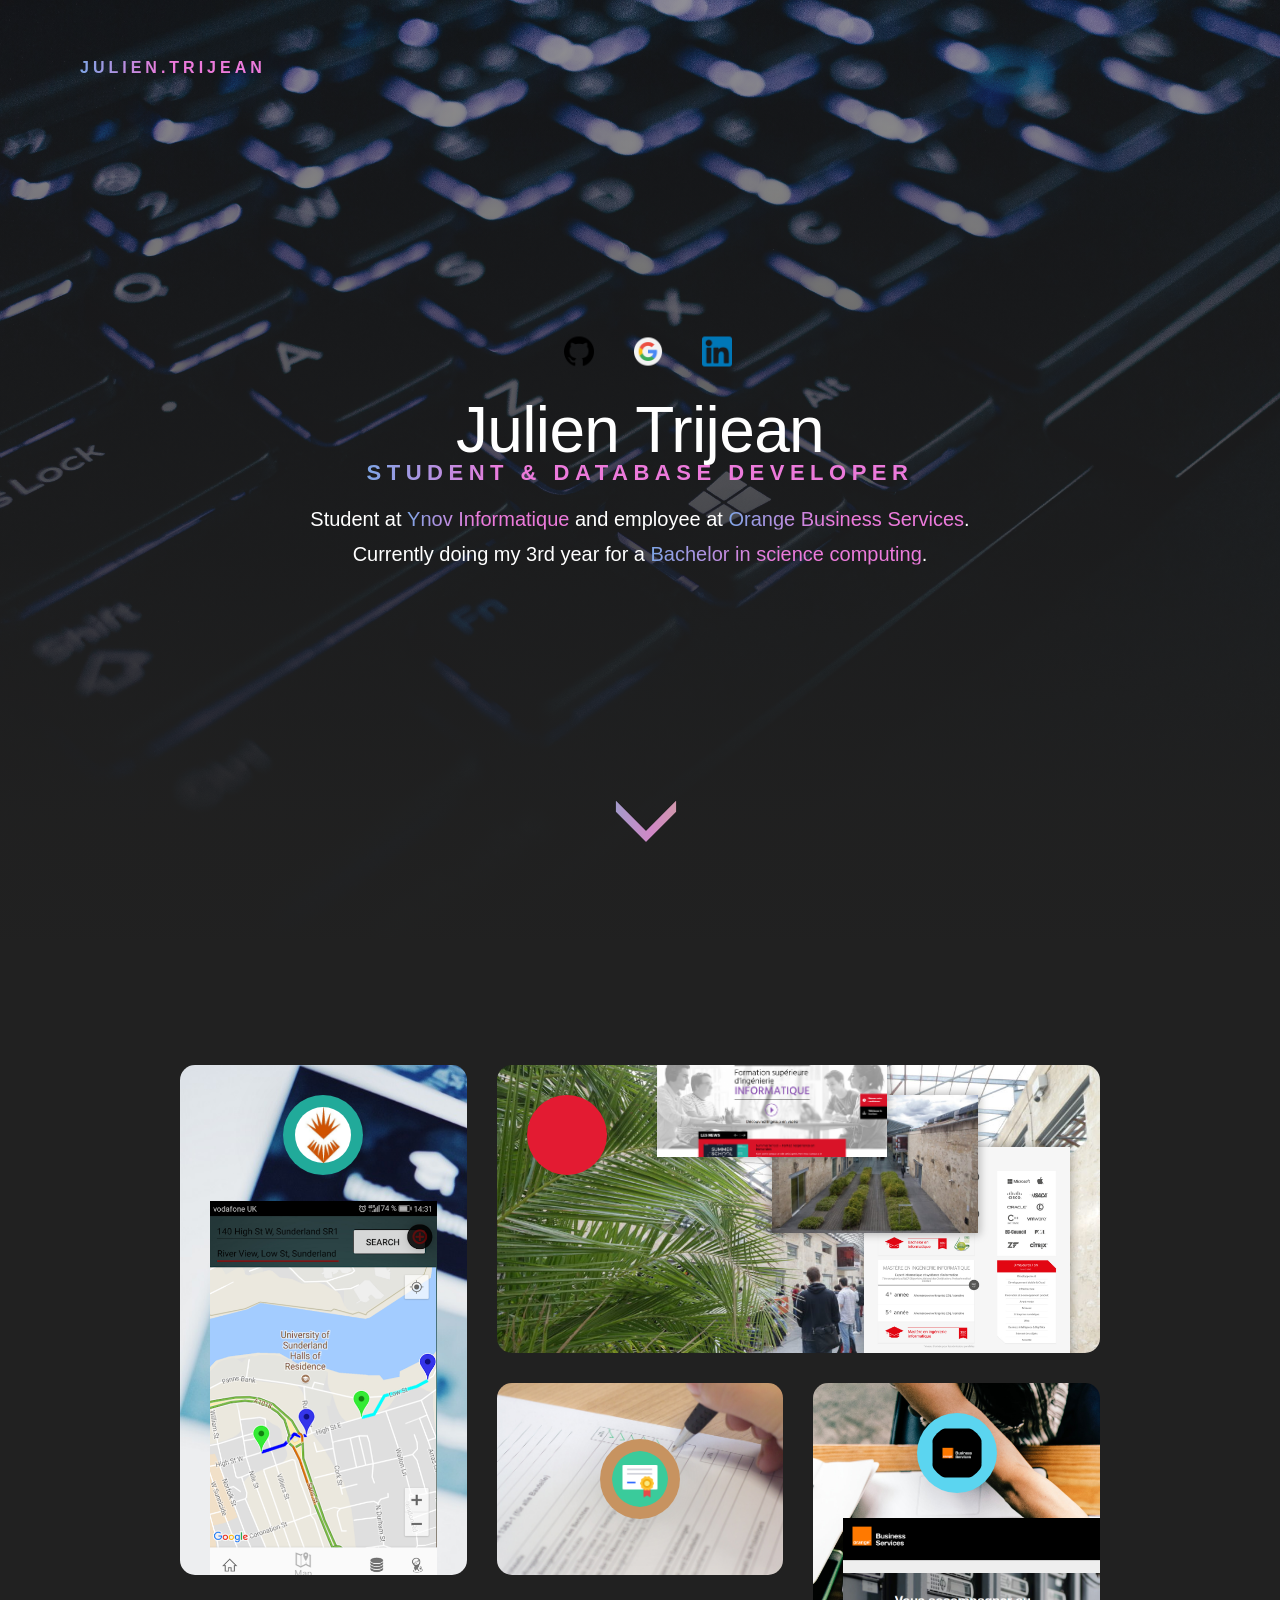
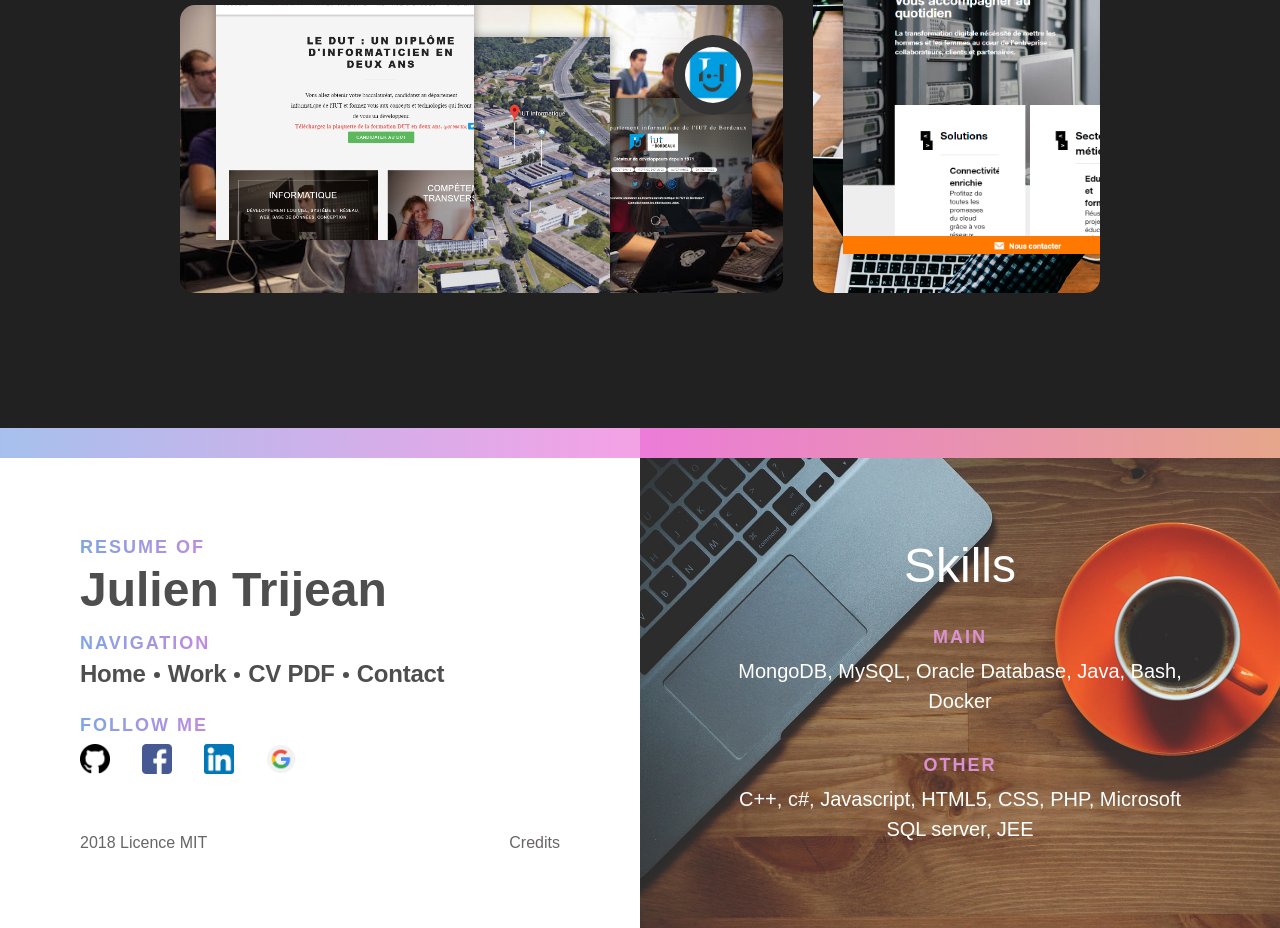
==== index.html @ 2f342b71 "name change" ====
<!DOCTYPE html>
<html>
<head>
  <meta http-equiv="Content-Type" content="text/html; charset=UTF-8">
  <title>Julien Trijean - Database developer</title>
  <meta name="viewport" content="width=device-width, initial-scale=1.0, maximum-scale=1.0, user-scalable=0">
  <meta name="description" content="Resume of Julien Trijean, french student who want to work in database field.">
  <meta property="og:title" content="Julien Trijean - Database developer">
  <meta property="og:type" content="website">
  <meta property="og:url" content="https://www.am-i-an.unusualperson.com/">

  <meta name="msapplication-TileColor" content="#ffffff">
  <meta name="msapplication-TileImage" content="/ms-icon-144x144.png">
  <meta name="theme-color" content="#ffffff">
  <link href="./src/style.css" rel="stylesheet">
</head>
<body>
  <div class="loader__container loader--off">
    <div class="logo__container logo--loader">
      <h1 class="logo__text">
        <span class="logo__label">Julien Trijean</span>
        <span class="logo__label logo__overlay">Julien Trijean</span>
      </h1>
    </div>
  </div>
  <div class="logo__container logo--tour logo--tour-active">
    <h1 class="logo__text">
      <a href="https://am-i-an.unusualperson.com/">
        <span class="logo__label typo--colored">Julien.Trijean</span>
      </a>
    </h1>
  </div>
  <div class="section--bg">
    <div class="video__container background--intro">
      <div data-0="background-color: rgba(33, 33, 33, 0);" data-650="background-color: rgba(33, 33, 33, 1);" class="bg-component">
      </div>
        <video muted autoplay loop>
          <source src="/src/fibre.mp4" type="video/mp4">
        </video>
      </div>
    </div>
  <div class="section--intro">
    <div class="section--intro__inner">
      <div data-0="transform: translateY(-50%); opacity: 1;" data-450="transform: translateY(-20%); opacity: 0;" class="section__content">
        <div class="social__icons social--intro">
          <a target="_blank" href="https://github.com/JujuDesFruits" class="icon--colored">
            <img src="src/git.png" height="30px" alt="">
          </a>
          <a target="_blank" href="https://plus.google.com/u/0/102270375285293309539" class="icon--colored">
            <img src="src/google.png" height="30px" alt="">
          </a>
          <a target="_blank" href="https://fr.linkedin.com/in/julien-trijean-21183a147" class="icon--colored">
            <img src="src/link.png" height="30px" alt="">
          </a>
        </div>
        <h1>Julien Trijean</h1>
        <h2 class="typo--colored typo--lg">Student &amp; Database developer</h2>
        <div class="p__container">
          <p class="p--intro">Student at <a href="https://www.ynov.com/formation/ynov-informatique/" target="_blank" class="anchor--underline typo--colored">Ynov Informatique</a> and employee at <a href="https://www.orange-business.com/fr" target="_blank" class="anchor--underline typo--colored">Orange Business Services</a>.
          </p>
          <p class="p--intro">Currently doing my 3rd year for a <a href="https://www.ingesup.com/formation/bachelor-en-informatique/" target="_blank" class="anchor--underline typo--colored">Bachelor in science computing</a>.
          </p>
        </div>
      </div>
      <a href="http://www.am-i-an.unusualperson.com/#work" data-0="transform: translateY(0%) scale(1); opacity: 1;" data-650="transform[linear]: translateY(135%) scale(.75); opacity: 0;" class="arrow__container">
        <span class="arrow__shade"><!--?xml version="1.0" encoding="UTF-8" standalone="no"?-->
          <svg width="62px" height="37px" viewBox="0 0 62 37" version="1.1" xmlns="http://www.w3.org/2000/svg" xmlns:xlink="http://www.w3.org/1999/xlink" xmlns:sketch="http://www.bohemiancoding.com/sketch/ns">
            <!-- Generator: Sketch 3.3.2 (12043) - http://www.bohemiancoding.com/sketch -->
            <title>Path 45 Copy 2</title>
            <desc>Created with Sketch.</desc>
            <defs>
              <path d="M499.868744,614.737488 L469.917855,584.786599 L469.917855,578.644395 L500,609.008663 L530.082145,578.644395 L530.082145,584.786599 L500.131256,614.737488 L500.131256,615 L500,614.868744 L499.868744,615 L499.868744,614.737488 Z" id="path-1"></path>
            </defs>
            <g id="Page-1" stroke="none" stroke-width="1" fill="none" fill-rule="evenodd" sketch:type="MSPage">
              <g id="Home" sketch:type="MSArtboardGroup" transform="translate(-469.000000, -578.000000)" opacity="0.7">
                <g id="Path-45-Copy-2">
                  <use fill="none" sketch:type="MSShapeGroup" xlink:href="#path-1"></use>
                  <use fill-opacity="0.249999985" fill="#FFFFFF" fill-rule="evenodd" xlink:href="#path-1"></use>
                </g>
              </g>
            </g>
          </svg>
        </span>
        <span class="arrow__shade"><!--?xml version="1.0" encoding="UTF-8" standalone="no"?-->
          <svg width="62px" height="37px" viewBox="0 0 62 37" version="1.1" xmlns="http://www.w3.org/2000/svg" xmlns:xlink="http://www.w3.org/1999/xlink" xmlns:sketch="http://www.bohemiancoding.com/sketch/ns">
            <!-- Generator: Sketch 3.3.2 (12043) - http://www.bohemiancoding.com/sketch -->
            <title>Path 45 Copy 2</title>
            <desc>Created with Sketch.</desc>
            <defs>
              <path d="M499.868744,614.737488 L469.917855,584.786599 L469.917855,578.644395 L500,609.008663 L530.082145,578.644395 L530.082145,584.786599 L500.131256,614.737488 L500.131256,615 L500,614.868744 L499.868744,615 L499.868744,614.737488 Z" id="path-1"></path>
            </defs>
            <g id="Page-1" stroke="none" stroke-width="1" fill="none" fill-rule="evenodd" sketch:type="MSPage">
              <g id="Home" sketch:type="MSArtboardGroup" transform="translate(-469.000000, -578.000000)" opacity="0.7">
                <g id="Path-45-Copy-2">
                  <use fill="none" sketch:type="MSShapeGroup" xlink:href="#path-1"></use>
                  <use fill-opacity="0.249999985" fill="#FFFFFF" fill-rule="evenodd" xlink:href="#path-1"></use>
                </g>
              </g>
            </g>
          </svg>
        </span>
        <span class="arrow__shade"><!--?xml version="1.0" encoding="UTF-8" standalone="no"?-->
          <svg width="62px" height="37px" viewBox="0 0 62 37" version="1.1" xmlns="http://www.w3.org/2000/svg" xmlns:xlink="http://www.w3.org/1999/xlink" xmlns:sketch="http://www.bohemiancoding.com/sketch/ns">
            <!-- Generator: Sketch 3.3.2 (12043) - http://www.bohemiancoding.com/sketch -->
            <title>Path 45 Copy 2</title>
            <desc>Created with Sketch.</desc>
            <defs>
              <path d="M499.868744,614.737488 L469.917855,584.786599 L469.917855,578.644395 L500,609.008663 L530.082145,578.644395 L530.082145,584.786599 L500.131256,614.737488 L500.131256,615 L500,614.868744 L499.868744,615 L499.868744,614.737488 Z" id="path-1"></path>
            </defs>
            <g id="Page-1" stroke="none" stroke-width="1" fill="none" fill-rule="evenodd" sketch:type="MSPage">
              <g id="Home" sketch:type="MSArtboardGroup" transform="translate(-469.000000, -578.000000)" opacity="0.7">
                <g id="Path-45-Copy-2">
                  <use fill="none" sketch:type="MSShapeGroup" xlink:href="#path-1"></use>
                  <use fill-opacity="0.249999985" fill="#FFFFFF" fill-rule="evenodd" xlink:href="#path-1"></use>
                </g>
              </g>
            </g>
          </svg>
        </span>
        <span class="arrow__shade"><!--?xml version="1.0" encoding="UTF-8" standalone="no"?-->
          <svg width="62px" height="37px" viewBox="0 0 62 37" version="1.1" xmlns="http://www.w3.org/2000/svg" xmlns:xlink="http://www.w3.org/1999/xlink" xmlns:sketch="http://www.bohemiancoding.com/sketch/ns">
            <!-- Generator: Sketch 3.3.2 (12043) - http://www.bohemiancoding.com/sketch -->
            <title>Path 45 Copy 2</title>
            <desc>Created with Sketch.</desc>
            <defs>
              <path d="M499.868744,614.737488 L469.917855,584.786599 L469.917855,578.644395 L500,609.008663 L530.082145,578.644395 L530.082145,584.786599 L500.131256,614.737488 L500.131256,615 L500,614.868744 L499.868744,615 L499.868744,614.737488 Z" id="path-1"></path>
            </defs>
            <g id="Page-1" stroke="none" stroke-width="1" fill="none" fill-rule="evenodd" sketch:type="MSPage">
              <g id="Home" sketch:type="MSArtboardGroup" transform="translate(-469.000000, -578.000000)" opacity="0.7">
                <g id="Path-45-Copy-2">
                  <use fill="none" sketch:type="MSShapeGroup" xlink:href="#path-1"></use>
                  <use fill-opacity="0.249999985" fill="#FFFFFF" fill-rule="evenodd" xlink:href="#path-1"></use>
                </g>
              </g>
            </g>
          </svg>
        </span>
        <span class="arrow__down"><!--?xml version="1.0" encoding="UTF-8" standalone="no"?-->
          <svg width="62px" height="42px" viewBox="0 0 62 42" version="1.1" xmlns="http://www.w3.org/2000/svg" xmlns:xlink="http://www.w3.org/1999/xlink" xmlns:sketch="http://www.bohemiancoding.com/sketch/ns">
            <!-- Generator: Sketch 3.3.2 (12043) - http://www.bohemiancoding.com/sketch -->
            <title>path-2 + path-2</title>
            <desc>Created with Sketch.</desc>
            <defs>
              <lineargradient x1="-34.0078125%" y1="54.6663344%" x2="137.992188%" y2="54.6663344%" id="linearGradient-1">
                <stop stop-color="#7FA5E5" offset="0%"></stop>
                <stop stop-color="#EC7ADB" offset="54.2724619%"></stop>
                <stop stop-color="#E6A68B" offset="100%"></stop>
              </lineargradient>
            </defs>
            <g id="Page-1" stroke="none" stroke-width="1" fill="none" fill-rule="evenodd" sketch:type="MSPage">
              <g id="path-2-+-path-2" sketch:type="MSLayerGroup">
                <path d="M30.868744,41.737488 L0.917855,11.786599 L0.917855,0.644395 L31,31.008663 L61.082145,0.644395 L61.082145,11.786599 L31.131256,41.737488 L31.131256,42 L31,41.868744 L30.868744,42 L30.868744,41.737488 L30.868744,41.737488 Z" id="path-2" fill="url(#linearGradient-1)" sketch:type="MSShapeGroup"></path>
                <path d="M30.868744,41.737488 L0.917855,11.786599 L0.917855,0.644395 L31,31.008663 L61.082145,0.644395 L61.082145,11.786599 L31.131256,41.737488 L31.131256,42 L31,41.868744 L30.868744,42 L30.868744,41.737488 L30.868744,41.737488 Z" id="path-2" fill-opacity="0.249999985" fill="#FFFFFF" sketch:type="MSShapeGroup"></path>
              </g>
            </g>
          </svg>
        </span>
      </a>
    </div>
  </div>
  <div id="work" data-520="background-color: rgba(33, 33, 33, 0);" data-750="background-color: rgba(33, 33, 33, 1);" class="section--tiles">
    <div class="tile__container">
      <div data-200="opacity: 0; transform: translateY(-12%);" data-650="opacity: 1; transform: translateY(0%);" class="tile--grid">
        <div class="tile tile--dh tile--cb">
          <div class="tile__inner">
            <a href="https://play.google.com/store/apps/details?id=satnavproject.julien.satnav">
              <div class="tile__inner-bg"></div>
              <div class="tile__icon center-top">
                <div class="brand__icon brand--campusbubble"><!--?xml version="1.0" encoding="utf-8"?-->
                  <!-- Generator: Adobe Illustrator 18.0.0, SVG Export Plug-In . SVG Version: 6.00 Build 0)  -->
                  <img class="logo_work" src="src/sunderland.png" alt="">
                </div>
              </div>
              <div class="tile__screens">
                <img src="./src/1.png">
              </div>
              <div class="tile__overlay top">
                <div class="tile__overlay-inner">
                  <div class="tile__title text--center">SatNav data</div>
                  <div class="tile__text">A 3 month project using java &amp; noSQL for the university of Sunderland</div>
                  <div class="tile__overlay-footer">
                    <h4 class="tile__label campusbubble">Role</h4>
                    <p class="tile__text">Internship</p>
                    <span class="bttn bttn--campusbubble">get more informations</span>
                  </div>
                </div>
              </div>
            </a>
          </div>
        </div>
        <div class="tile tile--dw tile--coke">
          <div class="tile__inner">
            <a href="https://www.ingesup.com/campus/bordeaux/">
              <div class="tile__inner-bg"></div>
              <div class="tile__icon">
                <div class="brand__icon brand--cocacola alt">
                  <img class="logo_work" src="src/Ynov.png" alt="">
                </div>
              </div>
              <div class="tile__screens-triple compact">
                <img src="./src/3.png">
                <img src="./src/2.png">
                <img src="./src/1(1).png">
              </div>
              <div class="tile__overlay left">
                <div class="tile__overlay-inner">
                  <div class="grid__container grid--fullwidth">
                    <div class="grid grid__50">
                      <div class="tile__title">Ynov Informatique</div>
                      <div class="tile__text">Turned to databases, I'm doing a third year at Ynov Bordeaux</div>
                    </div>
                    <div class="grid grid__50">
                      <h4 class="tile__label cocacola"></h4>
                      <p class="tile__text"></p>
                    </div>
                    <div class="grid grid__100">
                      <div class="tile__overlay-footer wide">
                        <span class="bttn bttn--cocacola">get more informations</span>
                      </div>
                    </div>
                  </div>
                </div>
              </div>
            </a>
          </div>
        </div>
        <div class="tile tile--center tile--mason">
          <div class="tile__inner">
            <a href="https://education.oracle.com/mysql/mysql-database-administration/product_159?certPage=true">
              <div class="tile__inner-bg"></div>
              <div class="tile__icon center">
                <div class="brand__icon brand--masontavern">
                  <img class="logo_work" src="src/certificate.png" alt="">
                </div>
              </div>
              <div class="tile__overlay">
                <div class="tile__overlay-inner text--center">
                  <div class="tile__title">Certification</div>
                  <div class="tile__text">In progress.</div>
                  <div class="tile__overlay-footer">
                    <span class="bttn bttn--masontavern">get more informations</span>
                  </div>
                </div>
              </div>
            </a>
          </div>
        </div>
        <div class="tile tile--dh tile--right tile--wela">
          <div class="tile__inner">
            <a href="https://www.orange-business.com/fr">
              <div class="tile__inner-bg"></div>
              <div class="tile__icon center-top">
                <div class="brand__icon brand--wela">
                  <img class="logo_work" src="src/orange.jpg" alt="">
                </div>
              </div>
              <div class="tile__screens right">
                <img src="./src/1(2).png">
              </div>
              <div class="tile__overlay top">
                <div class="tile__overlay-inner">
                  <div class="tile__title text--center">Orange Business Services</div>
                  <div class="tile__text">In apprenticeship, working to create server. I usually use Oracle database, Ansible and Docker.</div>
                  <div class="tile__overlay-footer">
                    <h4 class="tile__label wela"></h4>
                    <p class="tile__text"></p>
                    <span class="bttn bttn--wela">get more informations</span>
                  </div>
                </div>
              </div>
            </a>
          </div>
        </div>
        <div class="tile tile--dw tile--redwood">
          <div class="tile__inner">
            <a href="https://www.iut.u-bordeaux.fr/info/">
              <div class="tile__inner-bg"></div>
              <div class="tile__icon right">
                <div class="brand__icon brand--redwood">
                  <img class="logo_work" src="src/bx.png" alt="">
                </div>
              </div>
              <div class="tile__screens-triple wide">
                <img src="./src/1(3).png">
                <img src="./src/2(1).png">
                <img src="./src/3(1).png">
              </div>
              <div class="tile__overlay right">
                <div class="tile__overlay-inner">
                  <div class="grid__container grid--fullwidth">
                    <div class="grid grid__50">
                      <div class="tile__title">Bordeaux University</div>
                      <div class="tile__text">Did 2 years in the university of Bordeaux to get a DUT in Science Computing.</div>
                    </div>
                    <div class="grid grid__50">
                      <h4 class="tile__label redwood"></h4>
                      <p class="tile__text"></p>
                    </div>
                    <div class="grid grid__100">
                      <div class="tile__overlay-footer wide">
                        <span class="bttn bttn--redwood">get more informations</span>
                      </div>
                    </div>
                  </div>
                </div>
              </div>
            </a>
          </div>
        </div>
      </div>
    </div>
  </div>
  <div class="footer__bar"></div>
  <footer class="footer__container footer">
    <div class="grid__container grid--fullwidth">
      <div class="grid grid__50 grid--equal">
        <h4 class="typo--colored">Resume of</h4>
        <h2>Julien Trijean</h2>
        <h4 class="typo--colored">Navigation</h4>
        <div class="nav--inline">
          <a href="http://giovanni.io/">Home</a>
          <a href="http://giovanni.io/#work">Work</a>
          <a id="openAbout" href="src/My Resume.pdf" download="CV PDF">CV PDF</a>
          <a id="openContact" href="mailto:virtual.passWn@gmail.com">Contact</a>
        </div>
        <h4 class="typo--colored">Follow Me</h4>
        <div class="social__icons social--dark">
          <a target="_blank" href="https://github.com/JujuDesFruits">
            <img src="src/git.png" height="30px" alt="">
          </a>
          <a target="_blank" href="https://www.facebook.com/julien.trijean">
            <img src="src/fb.png" height="30px" alt="">
          </a>
          <a target="_blank" href="https://fr.linkedin.com/in/julien-trijean-21183a147">
            <img src="src/link.png" height="30px" alt="">
          </a>
          <a target="_blank" href="https://plus.google.com/u/0/102270375285293309539">
            <img src="src/google.png" height="30px" alt="">
          </a>
        </div>
        <p class="footer__paragraph">
          <span>2018 Licence MIT</span>
          <a href="#" class="anchor--details">Credits<span class="anchor--details-overlay">A big Thanks to<br><strong>my futur photographer</strong></span></a>
        </p>
      </div>
      <div class="grid grid__50">
        <div class="footer--bg grid--equal">
          <div class="vertical--center">
            <h2 class="header--section">Skills</h2><br>
            <h4>Main</h4><p>MongoDB, MySQL, Oracle Database, Java, Bash, Docker</p>
            <h4>Other</h4><p>C++, c#, Javascript, HTML5, CSS, PHP, Microsoft SQL server, JEE</p>
          </div>
        </div>
      </div>
    </div>
  </footer>
  <script src="./r/jquery.min.js.téléchargement"></script>
  <script src="./src/scripts.js.téléchargement"></script>
</body>
</html>
---- src/style.css ----
#main{height:100%}.clearfix,.owl-carousel,.tile__container,.tile--grid,.tile__screens-triple,.section--intro__inner,.nav--inline,.grid__container,.grid--spaced,.form__container,.input,.footer__paragraph,.section--full-width,.section--yellow,.box__container,.box--cards,.pallette__container,.pagenav__container{zoom:1;}.clearfix:before,.owl-carousel:before,.tile__container:before,.tile--grid:before,.tile__screens-triple:before,.section--intro__inner:before,.nav--inline:before,.grid__container:before,.grid--spaced:before,.form__container:before,.input:before,.footer__paragraph:before,.section--full-width:before,.section--yellow:before,.box__container:before,.box--cards:before,.pallette__container:before,.pagenav__container:before,.clearfix:after,.owl-carousel:after,.tile__container:after,.tile--grid:after,.tile__screens-triple:after,.section--intro__inner:after,.nav--inline:after,.grid__container:after,.grid--spaced:after,.form__container:after,.input:after,.footer__paragraph:after,.section--full-width:after,.section--yellow:after,.box__container:after,.box--cards:after,.pallette__container:after,.pagenav__container:after{display:table;content:"";line-height:0}.clearfix:after,.owl-carousel:after,.tile__container:after,.tile--grid:after,.tile__screens-triple:after,.section--intro__inner:after,.nav--inline:after,.grid__container:after,.grid--spaced:after,.form__container:after,.input:after,.footer__paragraph:after,.section--full-width:after,.section--yellow:after,.box__container:after,.box--cards:after,.pallette__container:after,.pagenav__container:after{clear:both}html,body,div,span,applet,object,iframe,h1,h2,h3,h4,h5,h6,p,blockquote,pre,a,abbr,acronym,address,big,cite,code,del,dfn,em,img,ins,kbd,q,s,samp,small,strike,strong,sub,sup,tt,var,b,u,i,center,dl,dt,dd,ol,ul,li,fieldset,form,label,legend,table,caption,tbody,tfoot,thead,tr,th,td,article,aside,canvas,details,embed,figure,figcaption,footer,header,hgroup,menu,nav,output,ruby,section,summary,time,mark,audio,video{margin:0;padding:0;border:0;font-size:100%;font:inherit;vertical-align:baseline}article,aside,details,figcaption,figure,footer,header,hgroup,menu,nav,section{display:block}html{height:100%;font-size:62.5%}body{height:100%;width:100%;max-width:100%;font-size:1.6rem;font-family:'Walsheim',Arial,Sans-Serif;overflow-x:hidden !important;overflow-y:auto;-webkit-font-smoothing:none;-webkit-font-smoothing:subpixel-antialiased;-webkit-font-smoothing:antialiased}a{text-decoration:none;outline:none;}a:focus,a:active{outline:none}ol,ul{list-style:none}blockquote,q{quotes:none;}blockquote:after,q:after,blockquote:before,q:before{content:'';content:none}table{border-collapse:collapse;border-spacing:0}*{-webkit-box-sizing:border-box;-moz-box-sizing:border-box;-webkit-box-sizing:border-box;-moz-box-sizing:border-box;box-sizing:border-box;-webkit-font-smoothing:none;-webkit-font-smoothing:subpixel-antialiased;-webkit-font-smoothing:antialiased;-webkit-overflow-scrolling:touch;overflow-scrolling:touch}button,input{background:none;border:none;margin:0;padding:0;width:auto;overflow:visible;outline:none}@font-face{font-family:'BrandonGrotesque';src:url("fonts/brandon-regular.eot");src:url("fonts/brandon-regular.eot?#iefix") format('embedded-opentype'),url("fonts/brandon-regular.woff2") format('woff2'),url("fonts/brandon-regular.woff") format('woff'),url("fonts/brandon-regular.ttf") format('truetype'),url("fonts/brandon-regular.svg") format('svg');font-weight:500}@font-face{font-family:'BrandonGrotesque';src:url("fonts/brandon-bold.eot");src:url("fonts/brandon-bold.eot?#iefix") format('embedded-opentype'),url("fonts/brandon-bold.woff2") format('woff2'),url("fonts/brandon-bold.woff") format('woff'),url("fonts/brandon-bold.ttf") format('truetype'),url("fonts/brandon-bold.svg") format('svg');font-weight:700}@font-face{font-family:'BrandonGrotesque';src:url("fonts/brandon-black.eot");src:url("fonts/brandon-black.eot?#iefix") format('embedded-opentype'),url("fonts/brandon-black.woff2") format('woff2'),url("fonts/brandon-black.woff") format('woff'),url("fonts/brandon-black.ttf") format('truetype'),url("fonts/brandon-black.svg") format('svg');font-weight:900}@font-face{font-family:'Walsheim';src:url("fonts/walsheim-light.eot");src:url("fonts/walsheim-light.eot?#iefix") format('embedded-opentype'),url("fonts/walsheim-light.woff2") format('woff2'),url("fonts/walsheim-light.woff") format('woff'),url("fonts/walsheim-light.ttf") format('truetype'),url("fonts/walsheim-light.svg") format('svg');font-weight:300}@font-face{font-family:'Walsheim';src:url("fonts/walsheim-regular.eot");src:url("fonts/walsheim-regular.eot?#iefix") format('embedded-opentype'),url("fonts/walsheim-regular.woff2") format('woff2'),url("fonts/walsheim-regular.woff") format('woff'),url("fonts/walsheim-regular.ttf") format('truetype'),url("fonts/walsheim-regular.svg") format('svg');font-weight:400}@font-face{font-family:'Walsheim';src:url("fonts/walsheim-medium.eot");src:url("fonts/walsheim-medium.eot?#iefix") format('embedded-opentype'),url("fonts/walsheim-medium.woff2") format('woff2'),url("fonts/walsheim-medium.woff") format('woff'),url("fonts/walsheim-medium.ttf") format('truetype'),url("fonts/walsheim-medium.svg") format('svg');font-weight:500}@font-face{font-family:'icons';src:url("fonts/icons.eot?l6yud1");src:url("fonts/icons.eot?l6yud1#iefix") format('embedded-opentype'),url("fonts/icons.ttf?l6yud1") format('truetype'),url("fonts/icons.woff?l6yud1") format('woff'),url("fonts/icons.svg?l6yud1#icon") format('svg');font-weight:normal;font-style:normal}.i{font-family:'icons';speak:none;font-style:normal;font-weight:normal;font-variant:normal;text-transform:none;line-height:1;-webkit-font-smoothing:antialiased;-moz-osx-font-smoothing:grayscale;}.i-invision:before{content:'\e902'}.i-nightly:before{content:'\e900'}.i-medium:before{content:'\e901'}.i-arrowb:before{content:'\e800'}.i-arrowl:before{content:'\e801'}.i-arrowr:before{content:'\e802'}.i-arrowu:before{content:'\e803'}.i-dribbble:before{content:'\e804'}.i-eco:before{content:'\e805'}.i-events:before{content:'\e806'}.i-integrate:before{content:'\e807'}.i-linkedin:before{content:'\e808'}.i-reports:before{content:'\e809'}.i-segements:before{content:'\e80a'}.i-twitter:before{content:'\e80b'}.i-resize:before{content:'\e80c'}.social__icons{color:#fff;font-size:2.5rem;margin-bottom:2.5rem;}.social__icons .i{display:inline-block;vertical-align:middle;-webkit-transition:all 0.2s ease-in-out;-moz-transition:all 0.2s ease-in-out;-o-transition:all 0.2s ease-in-out;-ms-transition:all 0.2s ease-in-out;transition:all 0.2s ease-in-out}.social__icons a{margin-right:2.5rem;display:inline-block;cursor:pointer;position:relative;-webkit-transition:all 0.3s ease;-moz-transition:all 0.3s ease;-o-transition:all 0.3s ease;-ms-transition:all 0.3s ease;transition:all 0.3s ease;-webkit-transform:translateY(0);-moz-transform:translateY(0);-o-transform:translateY(0);-ms-transform:translateY(0);transform:translateY(0);}.social__icons a:last-child{margin-right:0}.social__icons a:hover{color:#333;-webkit-transform:translateY(-.25rem);-moz-transform:translateY(-.25rem);-o-transform:translateY(-.25rem);-ms-transform:translateY(-.25rem);transform:translateY(-.25rem)}.social--dark a{color:#4e4e4e}.social--intro{margin-bottom:2.6rem;display:inline-block;line-height:1em;vertical-align:top;}.social--intro a{line-height:1em;font-size:3.2rem;margin:0 1.6rem;display:inline-block}/**
 * fullPage 2.6.6
 * https://github.com/alvarotrigo/fullPage.js
 * MIT licensed
 *
 * Copyright (C) 2013 alvarotrigo.com - A project by Alvaro Trigo
 */
html.fp-enabled,
.fp-enabled body {
    margin: 0;
    padding: 0;
    overflow:hidden;

    /*Avoid flicker on slides transitions for mobile phones #336 */
    -webkit-tap-highlight-color: rgba(0,0,0,0);
}
.logo_work{
  height: 70%;
  margin-top: 15%;
  border-radius: 50%;
}
#superContainer {
    height: 100%;
    position: relative;

    /* Touch detection for Windows 8 */
    -ms-touch-action: none;

    /* IE 11 on Windows Phone 8.1*/
    touch-action: none;
}
.section--bg{
    background-image: url(neutral.jpg);
    background-size: cover;
}

.fp-section {
    position: relative;
    -webkit-box-sizing: border-box; /* Safari<=5 Android<=3 */
    -moz-box-sizing: border-box; /* <=28 */
    box-sizing: border-box;
}
.fp-slide {
    float: left;
}
.fp-slide, .fp-slidesContainer {
    height: 100%;
    display: block;
}
.fp-slides {
    z-index:1;
    height: 100%;
    overflow: hidden;
    position: relative;
    -webkit-transition: all 0.3s ease-out; /* Safari<=6 Android<=4.3 */
    transition: all 0.3s ease-out;
}
.fp-section.fp-table, .fp-slide.fp-table {
    display: table;
    table-layout:fixed;
    width: 100%;
}
.fp-tableCell {
    display: table-cell;
    vertical-align: middle;
    width: 100%;
    height: 100%;
}
.fp-slidesContainer {
    float: left;
    position: relative;
}
.fp-controlArrow {
    position: absolute;
    z-index: 4;
    top: 50%;
    cursor: pointer;
    width: 0;
    height: 0;
    border-style: solid;
    margin-top: -38px;
    -webkit-transform: translate3d(0,0,0);
    -ms-transform: translate3d(0,0,0);
    transform: translate3d(0,0,0);
}
.fp-controlArrow.fp-prev {
    left: 15px;
    width: 0;
    border-width: 38.5px 34px 38.5px 0;
    border-color: transparent #fff transparent transparent;
}
.fp-controlArrow.fp-next {
    right: 15px;
    border-width: 38.5px 0 38.5px 34px;
    border-color: transparent transparent transparent #fff;
}
.fp-scrollable {
    overflow: scroll;
}
.fp-notransition {
    -webkit-transition: none !important;
    transition: none !important;
}
#fp-nav {
    position: fixed;
    z-index: 100;
    margin-top: -32px;
    top: 50%;
    opacity: 1;
    -webkit-transform: translate3d(0,0,0);
}
#fp-nav.right {
    right: 17px;
}
#fp-nav.left {
    left: 17px;
}
.fp-slidesNav{
    position: absolute;
    z-index: 4;
    left: 50%;
    opacity: 1;
}
.fp-slidesNav.bottom {
    bottom: 17px;
}
.fp-slidesNav.top {
    top: 17px;
}
#fp-nav ul,
.fp-slidesNav ul {
  margin: 0;
  padding: 0;
}
#fp-nav ul li,
.fp-slidesNav ul li {
    display: block;
    width: 14px;
    height: 13px;
    margin: 7px;
    position:relative;
}
.fp-slidesNav ul li {
    display: inline-block;
}
#fp-nav ul li a,
.fp-slidesNav ul li a {
    display: block;
    position: relative;
    z-index: 1;
    width: 100%;
    height: 100%;
    cursor: pointer;
    text-decoration: none;
}
#fp-nav ul li a.active span,
.fp-slidesNav ul li a.active span,
#fp-nav ul li:hover a.active span,
.fp-slidesNav ul li:hover a.active span{
    height: 12px;
    width: 12px;
    margin: -6px 0 0 -6px;
    border-radius: 100%;
 }
#fp-nav ul li a span,
.fp-slidesNav ul li a span {
    border-radius: 50%;
    position: absolute;
    z-index: 1;
    height: 4px;
    width: 4px;
    border: 0;
    background: #333;
    left: 50%;
    top: 50%;
    margin: -2px 0 0 -2px;
    -webkit-transition: all 0.1s ease-in-out;
    -moz-transition: all 0.1s ease-in-out;
    -o-transition: all 0.1s ease-in-out;
    transition: all 0.1s ease-in-out;
}
#fp-nav ul li:hover a span,
.fp-slidesNav ul li:hover a span{
    width: 10px;
    height: 10px;
    margin: -5px 0px 0px -5px;
}
#fp-nav ul li .fp-tooltip {
    position: absolute;
    top: -2px;
    color: #fff;
    font-size: 14px;
    font-family: arial, helvetica, sans-serif;
    white-space: nowrap;
    max-width: 220px;
    overflow: hidden;
    display: block;
    opacity: 0;
    width: 0;
}
#fp-nav ul li:hover .fp-tooltip,
#fp-nav.fp-show-active a.active + .fp-tooltip {
    -webkit-transition: opacity 0.2s ease-in;
    transition: opacity 0.2s ease-in;
    width: auto;
    opacity: 1;
}
#fp-nav ul li .fp-tooltip.right {
    right: 20px;
}
#fp-nav ul li .fp-tooltip.left {
    left: 20px;
}
.fp-auto-height.fp-section,
.fp-auto-height .fp-slide,
.fp-auto-height .fp-tableCell{
    height: auto !important;
}
/* v1.0.5 WordPress version */
/* Core RS CSS file. 95% of time you shouldn't change anything here. */
.royalSlider {
	width: 600px;
	height: 400px;
	position: relative;
	direction: ltr;
	-webkit-backface-visibility: hidden;
}
.royalSlider > * {
	float: left;
}

.royalSlider > .rsContent,
.royalSlider > .rsSlideRoot {
	visibility: hidden;
}

.rsWebkit3d .rsSlide,
.rsWebkit3d .rsContainer,
.rsWebkit3d .rsThumbs,
.rsWebkit3d .rsPreloader,
.rsWebkit3d img,
.rsWebkit3d .rsOverflow,
.rsWebkit3d .rsBtnCenterer,
.rsWebkit3d .rsAbsoluteEl,
.rsWebkit3d .rsABlock,
.rsWebkit3d .rsLink,
.rsWebkit3d .rsContent,
.rsWebkit3d .rsBtnCenterer {
	-webkit-backface-visibility: hidden;
}
.rsFade.rsWebkit3d .rsSlide,
.rsFade.rsWebkit3d .rsContent,
.rsFade.rsWebkit3d img,
.rsFade.rsWebkit3d .rsContainer {
    -webkit-transform: none;
}
.rsOverflow {
	width: 100%;
	height: 100%;
	position: relative;
	overflow: hidden;
	float: left;
	-webkit-tap-highlight-color:rgba(0,0,0,0);
}
.rsVisibleNearbyWrap {
	width: 100%;
	height: 100%;
	position: relative;
	overflow: hidden;
	left: 0;
	top: 0;
	-webkit-tap-highlight-color:rgba(0,0,0,0);
}
.rsVisibleNearbyWrap .rsOverflow {
	position: absolute;
	left: 0;
	top: 0;

}
.rsContainer {
	position: relative;
	width: 100%;
	height: 100%;
	-webkit-tap-highlight-color:rgba(0,0,0,0);
}

.rsArrow,
.rsThumbsArrow {
	cursor: pointer;
}

.rsThumb {
	float: left;
	position: relative;
}


.rsArrow,
.rsNav,
.rsThumbsArrow {
	opacity: 1;
	-webkit-transition:opacity 0.3s linear;
	-moz-transition:opacity 0.3s linear;
	-o-transition:opacity 0.3s linear;
	transition:opacity 0.3s linear;
}
.rsHidden {
	opacity: 0;
	visibility: hidden;
	-webkit-transition:visibility 0s linear 0.3s,opacity 0.3s linear;
	-moz-transition:visibility 0s linear 0.3s,opacity 0.3s linear;
	-o-transition:visibility 0s linear 0.3s,opacity 0.3s linear;
	transition:visibility 0s linear 0.3s,opacity 0.3s linear;
}


.rsGCaption {
	width: 100%;
	float: left;
	text-align: center;
	z-index: 90;
}


/* Fullscreen options, very important ^^ */
.royalSlider.rsFullscreen {
	position: fixed !important;
	height: auto !important;
	width: auto !important;
	margin: 0 !important;
	padding: 0 !important;
	z-index: 2147483647 !important;
	top: 0 !important;
	left: 0 !important;
	bottom: 0 !important;
	right: 0 !important;
}

.royalSlider .rsSlide.rsFakePreloader {
	opacity: 1 !important;
	-webkit-transition: 0s;
	-moz-transition: 0s;
	-o-transition:  0s;
	transition:  0s;
	display: none;
}

.rsSlide {
	position: absolute;
	left: 0;
	top: 0;
	display: block;
	overflow: hidden;

	height: 100%;
	width: 100%;
}

.royalSlider.rsAutoHeight,
.rsAutoHeight .rsSlide {
	height: auto !important;
}


.rsContent {
	width: 100%;
	height: 100%;
	position: absolute;
	left: 0;
	top: 0;
}
.rsAutoHeight .rsContent {
	position: relative;
	height: auto;
}

.rsPreloader {
	position:absolute;
	z-index: 0;
}

.rsNav {
	-moz-user-select: -moz-none;
	-webkit-user-select: none;
	user-select: none;
}
.rsNav {
	-webkit-box-sizing: content-box;
	-moz-box-sizing: content-box;
	box-sizing: content-box;
}
.rsNavItem {
	-webkit-tap-highlight-color:rgba(0,0,0,0.25);
}

.rsThumbs {
	cursor: pointer;
	position: relative;
	overflow: hidden;
	float: left;
	z-index: 22;
}
.rsTabs {
	float: left;
	background: none !important;
}
.rsTabs,
.rsThumbs {
	-webkit-tap-highlight-color:rgba(0,0,0,0);
}

.rsVideoContainer {
	width: auto;
	height: auto;
	line-height: 0;
	position: relative;
}

.rsVideoFrameHolder {
	position: absolute;
	left: 0;
	top: 0;
	background: #141414;
	opacity: 0;
	-webkit-transition: .3s;
}
.rsVideoFrameHolder.rsVideoActive {
	opacity: 1;
}
.rsVideoContainer iframe,
.rsVideoContainer video,
.rsVideoContainer embed,
.rsVideoContainer .rsVideoObj {
	position: absolute;
	z-index: 50;
	left: 0;
	top: 0;
	width: 100%;
	height: 100%;
}
/* ios controls over video bug, shifting video */
.rsVideoContainer.rsIOSVideo iframe,
.rsVideoContainer.rsIOSVideo video,
.rsVideoContainer.rsIOSVideo embed {
	-webkit-box-sizing: border-box;
	-moz-box-sizing: border-box;
	box-sizing: border-box;
	padding-right: 44px;
}

.rsABlock,
.rsSBlock {
	left: 0;
	top: 0;
	position: absolute;
	z-index: 15;

}

img.rsImg {
	max-width: none;
}

.grab-cursor {
	cursor:url(grab.png) 8 8, move;
}

.grabbing-cursor{
	cursor:url(grabbing.png) 8 8, move;
}

.rsNoDrag {
	cursor: auto;
}

a.rsLink {
	left:0;
	top:0;
	position:absolute;
	width:100%;
	height:100%;
	display:block;
	z-index: 20;
	background: url(blank.gif);
	-webkit-backface-visibility: hidden;
	outline: none;
	padding: 0;
	margin: 0;
	text-indent: 100%;
	white-space: nowrap;
	overflow: hidden;
}

.abBlackBox {
	color: #FFF;
	background: #000;
	background: rgba(0, 0, 0, 0.75);
	padding: 15px;
}
.abWhiteBox {
	color: #000;
	background: #FFF;
	background: rgba(255, 255, 255, 0.75);
	padding: 15px;
}
.abTextAlignCenter {
	text-align: center;
}
.owl-carousel{display:none;position:relative;width:100%;-ms-touch-action:pan-y}.owl-wrapper{display:none;position:relative;-webkit-transform:translate3d(0,0,0);-moz-transform:translate3d(0,0,0);-o-transform:translate3d(0,0,0);-ms-transform:translate3d(0,0,0);transform:translate3d(0,0,0);-webkit-backface-visibility:hidden;-moz-backface-visibility:hidden;-ms-backface-visibility:hidden;backface-visibility:hidden;-webkit-transform:translate3d(0,0,0);-moz-transform:translate3d(0,0,0);-o-transform:translate3d(0,0,0);-ms-transform:translate3d(0,0,0);transform:translate3d(0,0,0)}.owl-wrapper-outer{overflow:hidden;position:relative;width:100%;}.owl-wrapper-outer.autoHeight{-webkit-transition:height 500ms ease-in-out;-moz-transition:height 500ms ease-in-out;-o-transition:height 500ms ease-in-out;-ms-transition:height 500ms ease-in-out;transition:height 500ms ease-in-out}.owl-item{float:left;-webkit-backface-visibility:hidden;-moz-backface-visibility:hidden;-ms-backface-visibility:hidden;backface-visibility:hidden;-webkit-transform:translate3d(0,0,0);-moz-transform:translate3d(0,0,0);-o-transform:translate3d(0,0,0);-ms-transform:translate3d(0,0,0);transform:translate3d(0,0,0)}.owl-controls{-webkit-user-select:none;-moz-user-select:none;-ms-user-select:none;user-select:none;tap-highlight-color:rgba(0,0,0,0);text-align:center}.owl-page{cursor:pointer;display:inline-block;width:1.2rem;margin:0 .5rem;height:1.2rem;background-color:#fff;-webkit-border-radius:50%;border-radius:50%;opacity:.5;-ms-filter:"progid:DXImageTransform.Microsoft.Alpha(Opacity=50)";filter:alpha(opacity=50);-webkit-transition:all 0.2s ease;-moz-transition:all 0.2s ease;-o-transition:all 0.2s ease;-ms-transition:all 0.2s ease;transition:all 0.2s ease;}.owl-page.active{opacity:1;-ms-filter:none;filter:none}.owl-buttons div{cursor:pointer}.grabbing{cursor:move}.slider--fullwidth{text-align:center;padding:0;margin:0 auto;max-width:75rem;}.slider--fullwidth .owl-wrapper-outer{overflow:visible}.slider--fullwidth .owl-item{display:inline-block;-webkit-transition:all 0.3s ease;-moz-transition:all 0.3s ease;-o-transition:all 0.3s ease;-ms-transition:all 0.3s ease;transition:all 0.3s ease;opacity:.75;-ms-filter:"progid:DXImageTransform.Microsoft.Alpha(Opacity=75)";filter:alpha(opacity=75);}.slider--fullwidth .owl-item img{-webkit-transform:scale(.7);-moz-transform:scale(.7);-o-transform:scale(.7);-ms-transform:scale(.7);transform:scale(.7)}.slider--fullwidth .owl-item.active{-webkit-transform:scale(1);-moz-transform:scale(1);-o-transform:scale(1);-ms-transform:scale(1);transform:scale(1);opacity:1;-ms-filter:none;filter:none;}.slider--fullwidth .owl-item.active img{-webkit-transform:scale(1);-moz-transform:scale(1);-o-transform:scale(1);-ms-transform:scale(1);transform:scale(1)}.slider--fullwidth .owl-item.active .slider__information{opacity:1;-ms-filter:none;filter:none;-webkit-transform:translateY(0);-moz-transform:translateY(0);-o-transform:translateY(0);-ms-transform:translateY(0);transform:translateY(0)}.slider--spaced{margin-bottom:4rem}.slider__slide{margin:0 auto;padding:0 1rem;}.slider__slide p{margin-bottom:0}.slider__slide img{-webkit-transition:all 0.3s ease;-moz-transition:all 0.3s ease;-o-transition:all 0.3s ease;-ms-transition:all 0.3s ease;transition:all 0.3s ease;display:inline-block;width:100%}.slider__header{margin-bottom:1.5rem;font-family:'BrandonGrotesque',Arial,Sans-Serif;text-transform:uppercase;font-size:1.6rem;font-weight:900;color:#fff;letter-spacing:.25em;}.slider__header.cocacola{color:#e31b32}.slider__information{opacity:0;-ms-filter:"progid:DXImageTransform.Microsoft.Alpha(Opacity=0)";filter:alpha(opacity=0);-webkit-transform:translateY(-250%);-moz-transform:translateY(-250%);-o-transform:translateY(-250%);-ms-transform:translateY(-250%);transform:translateY(-250%);padding:3rem 3rem 0 3rem;-webkit-transition:all 0.3s ease;-moz-transition:all 0.3s ease;-o-transition:all 0.3s ease;-ms-transition:all 0.3s ease;transition:all 0.3s ease}.bttn{display:inline-block;font-size:1.2rem;font-family:'BrandonGrotesque',Arial,Sans-Serif;text-transform:uppercase;color:#db90d1;font-weight:900;letter-spacing:.3em;background-color:#fff;line-height:1em;cursor:pointer;padding:1.3rem 2.6rem;-webkit-transition:all 0.2s ease-in-out;-moz-transition:all 0.2s ease-in-out;-o-transition:all 0.2s ease-in-out;-ms-transition:all 0.2s ease-in-out;transition:all 0.2s ease-in-out;-webkit-border-radius:4em;border-radius:4em;-webkit-backface-visibility:hidden;-moz-backface-visibility:hidden;-ms-backface-visibility:hidden;backface-visibility:hidden;}.bttn:after{display:none}.bttn svg{display:inline-block;min-width:45px;vertical-align:top;-webkit-transform:scale(1.4);-moz-transform:scale(1.4);-o-transform:scale(1.4);-ms-transform:scale(1.4);transform:scale(1.4)}.bttn:hover{background-color:#db90d1;color:#fff}@media (max-width:767px){.bttn{padding:1.3rem 2rem;letter-spacing:.2em}}.bttn__holder .bttn{margin-right:2rem}@media (max-width:767px){.bttn__holder .bttn{margin-bottom:.5rem;margin-top:.5rem}}.bttn--gradient{background-color:#333;color:#fff;}.bttn--gradient:hover{background:-webkit-linear-gradient(left, #7fa5e5 0%, #ec7adb 48%);background:-moz-linear-gradient(left, #7fa5e5 0%, #ec7adb 48%);background:-o-linear-gradient(left, #7fa5e5 0%, #ec7adb 48%);background:-ms-linear-gradient(left, #7fa5e5 0%, #ec7adb 48%);background:linear-gradient(to right, #7fa5e5 0%, #ec7adb 48%)}.bttn--gradient-reverse{background:-webkit-linear-gradient(left, #7fa5e5 0%, #ec7adb 48%);background:-moz-linear-gradient(left, #7fa5e5 0%, #ec7adb 48%);background:-o-linear-gradient(left, #7fa5e5 0%, #ec7adb 48%);background:-ms-linear-gradient(left, #7fa5e5 0%, #ec7adb 48%);background:linear-gradient(to right, #7fa5e5 0%, #ec7adb 48%);color:#333;-webkit-transition:background 0.2s ease;-moz-transition:background 0.2s ease;-o-transition:background 0.2s ease;-ms-transition:background 0.2s ease;transition:background 0.2s ease;}.bttn--gradient-reverse:hover{color:#333;background:-webkit-linear-gradient(left, #fff 0%, #fff 48%);background:-moz-linear-gradient(left, #fff 0%, #fff 48%);background:-o-linear-gradient(left, #fff 0%, #fff 48%);background:-ms-linear-gradient(left, #fff 0%, #fff 48%);background:linear-gradient(to right, #fff 0%, #fff 48%)}.bttn--secondary{background-color:#db90d1;color:#fff;}.bttn--secondary:hover{background-color:#333;color:#fff}.bttn--red{color:#d6483a;background-color:#f5b96b;}.bttn--red svg,.bttn--red rect{fill:#d6483a;}.bttn--red svg path,.bttn--red rect path{fill:#d6483a}.bttn--red:hover{color:#d6483a;background-color:#fff}.bttn--teal{background-color:#a4bac8;color:#315a74;}.bttn--teal svg{fill:#315a74;}.bttn--teal svg path,.bttn--teal svg rect{fill:#315a74}.bttn--teal:hover{color:#315a74;background-color:#fff}.bttn--dark{background-color:#333;color:#fc9b49;}.bttn--dark:hover{color:#333;background-color:#fff}.bttn--yelgre{background-color:#fd9a48;color:#349089;}.bttn--yelgre:hover{background-color:#fff;color:#333}.bttn--icon .i{-webkit-transform-origin:50% 50%;-moz-transform-origin:50% 50%;-o-transform-origin:50% 50%;-ms-transform-origin:50% 50%;transform-origin:50% 50%;vertical-align:top;display:inline-block;-webkit-transform:scale(1.5) translateX(-25%);-moz-transform:scale(1.5) translateX(-25%);-o-transform:scale(1.5) translateX(-25%);-ms-transform:scale(1.5) translateX(-25%);transform:scale(1.5) translateX(-25%)}.bttn--icon-wide{display:inline-block;}.bttn--icon-wide .i{display:inline-block;padding-left:1.2rem;-webkit-transform:scale(1.5);-moz-transform:scale(1.5);-o-transform:scale(1.5);-ms-transform:scale(1.5);transform:scale(1.5)}.bttn--grey{color:#fff;background-color:#4a4a4a;}.bttn--grey:hover{background-color:#db90d1}.bttn--small{padding:.75rem 1.5rem}.bttn--masontavern{background-color:#c79360;color:#333;}.bttn--masontavern:hover{background-color:#333;color:#fff}.bttn--cocacola{background-color:#e31b32;color:#333;}.bttn--cocacola:hover{background-color:#333;color:#fff}.bttn--campusbubble{background-color:#f9bc5c;color:#297870;}.bttn--campusbubble:hover{background-color:#21aa9a;color:#fff}.bttn--coptic{background-color:#fdc62d;color:#fff}.bttn--wela{background-color:#5bd5f0;color:#092946;}.bttn--wela:hover{color:#5bd5f0;background-color:#092946}.bttn--redwood{background-color:#333;color:#e31b32;}.bttn--redwood:hover{background-color:#e31b32;color:#333}.typo--colored{height:auto;background:-webkit-linear-gradient(0deg, #7fa5e5 0%, #ec7adb 45%);background:-moz-linear-gradient(0deg, #7fa5e5 0%, #ec7adb 45%);background:-o-linear-gradient(0deg, #7fa5e5 0%, #ec7adb 45%);background:-ms-linear-gradient(0deg, #7fa5e5 0%, #ec7adb 45%);background:linear-gradient(90deg, #7fa5e5 0%, #ec7adb 45%);-webkit-background-clip:text;-webkit-text-fill-color:transparent}.typo--lg{display:inline-block;width:auto;background:transaprent;background:-webkit-linear-gradient(0deg, #7fa5e5 0%, #ec7adb 25%);background:-moz-linear-gradient(0deg, #7fa5e5 0%, #ec7adb 25%);background:-o-linear-gradient(0deg, #7fa5e5 0%, #ec7adb 25%);background:-ms-linear-gradient(0deg, #7fa5e5 0%, #ec7adb 25%);background:linear-gradient(90deg, #7fa5e5 0%, #ec7adb 25%);-webkit-background-clip:text;-webkit-text-fill-color:transparent}.icon--colored{display:inline-block;color:#fff;}.icon--colored .i{background:transaprent;background:-webkit-linear-gradient(0deg, #7fa5e5 0%, #ec7adb 25%);background:-moz-linear-gradient(0deg, #7fa5e5 0%, #ec7adb 25%);background:-o-linear-gradient(0deg, #7fa5e5 0%, #ec7adb 25%);background:-ms-linear-gradient(0deg, #7fa5e5 0%, #ec7adb 25%);background:linear-gradient(90deg, #7fa5e5 0%, #ec7adb 25%);-webkit-background-clip:text;-webkit-text-fill-color:transparent}.icon--colored:hover{opacity:.8;-ms-filter:"progid:DXImageTransform.Microsoft.Alpha(Opacity=80)";filter:alpha(opacity=80)}a{color:inherit}p{color:#fff;font-weight:300;font-size:2rem;line-height:1.5em;margin-bottom:4rem;width:100%;display:block;font-family:'Walsheim',Arial,Sans-Serif;}@media (max-width:767px){p{font-size:1.8rem;line-height:1.2em;margin-bottom:2rem}}.p__container{margin-bottom:2.5rem}.p--intro{line-height:1em;font-size:2rem;margin-bottom:1.5rem}.size__medium{font-size:1.6rem;font-weight:300}.width__medium{max-width:60rem;margin-right:auto;margin-left:auto}.width__large{max-width:68rem;margin-right:auto;margin-left:auto}.width__half{width:75%;margin:0 auto;}@media (max-width:767px){.width__half{width:100%}}.width--full{width:100%}.width--triple{width:100%;display:inline-block;}.width--triple img{margin-top:4rem;vertical-align:top;display:inline-block}.width--default{max-width:70rem;width:100%;margin:0 auto}.width--extra{max-width:77.5rem;margin:0 auto}.text__img{width:100%;text-align:center;margin-bottom:4rem;}.text__img svg{vertical-align:top;display:inline-block;width:100%;height:auto;max-width:36rem}@media (max-width:767px){.text__img{margin-top:2rem}}.text--center{text-align:center}.text--dark{color:#4a4a4a}.text--light{font-weight:500;letter-spacing:.3em;font-family:'Walsheim',Arial,Sans-Serif}.text__small{font-size:.5em;margin-left:1rem}.spacing--double{padding:2rem 0 3rem 0}h1{font-family:'Walsheim',Arial,Sans-Serif;color:#fff;font-size:6.4rem;line-height:1em;font-weight:500;letter-spacing:-.01em;}@media (max-width:767px){h1{font-size:3.4rem}}h2{font-family:'BrandonGrotesque',Arial,Sans-Serif;color:#fff;font-weight:900;line-height:1em;letter-spacing:.25em;text-transform:uppercase;font-size:2.2rem;margin-bottom:2.5rem;}@media (max-width:767px){h2{font-size:1.6rem}}h3{font-family:'BrandonGrotesque',Arial,Sans-Serif;font-weight:900;text-transform:uppercase;letter-spacing:.25em;font-size:1.5rem;margin-bottom:.5em}h5{font-family:'BrandonGrotesque',Arial,Sans-Serif;color:#fff;text-transform:uppercase;font-weight:900;letter-spacing:.25em;font-size:2.8rem;margin-bottom:1rem;line-height:1em;}@media (max-width:767px){h5{font-size:1.9rem}}h6{font-family:'Walsheim',Arial,Sans-Serif;font-size:2rem;font-weight:700;margin-bottom:1rem}.header{font-family:'BrandonGrotesque',Arial,Sans-Serif;font-weight:700;}.header--small{font-family:'BrandonGrotesque',Arial,Sans-Serif;font-weight:900;font-size:1.4rem;letter-spacing:.15em;color:#f9bc5c;line-height:1em;margin-bottom:3rem;text-transform:uppercase}.header__colored{line-height:1em;margin-bottom:1em;color:#db90d1;}@media (max-width:767px){.header__colored{font-size:1.6rem}}.header--section{font-size:4.8rem;line-height:1em;letter-spacing:-.05em;text-transform:none;font-family:'Walsheim',Arial,Sans-Serif;margin-bottom:2.5rem;font-weight:500;}@media (max-width:767px){.header--section{font-size:3.6rem}}.header--spaced{font-size:2rem;font-family:'Walsheim',Arial,Sans-Serif;font-weight:700;text-transform:none;letter-spacing:0;line-height:1.25em}.header--masontavern{color:#c79360}.header--cocacola{color:#e31b32}.header--campusbubble{color:#f9bc5c}.header--wela{color:#5bd5f0;}@media (max-width:767px){.header--wela{font-size:1.2rem}}.header--coptic{color:#fdc62d}.header--redwood{color:#333}.color__bar{width:100%;background-color:#f00;background-image:url(neutral.jpg);background-repeat:repeat-y;-webkit-background-size:100% auto;-moz-background-size:100% auto;background-size:100% auto;height:1rem;}.color__bar img{display:inline-block;width:100%}.color--campusbubble{color:#f9bc5c;}.color--campusbubble .logo__text-info{color:#f9bc5c}.color--masontavern{color:#c79360;}.color--masontavern .logo__text-info{color:#c79360}.color--cocacola{color:#e31b32;}.color--cocacola .logo__text-info{color:#e31b32}@-moz-keyframes moveAnchorLine{0%{-webkit-transform:translateX(-150%);-moz-transform:translateX(-150%);-o-transform:translateX(-150%);-ms-transform:translateX(-150%);transform:translateX(-150%)}100%{-webkit-transform:translateX(0);-moz-transform:translateX(0);-o-transform:translateX(0);-ms-transform:translateX(0);transform:translateX(0)}}@-webkit-keyframes moveAnchorLine{0%{-webkit-transform:translateX(-150%);-moz-transform:translateX(-150%);-o-transform:translateX(-150%);-ms-transform:translateX(-150%);transform:translateX(-150%)}100%{-webkit-transform:translateX(0);-moz-transform:translateX(0);-o-transform:translateX(0);-ms-transform:translateX(0);transform:translateX(0)}}@-o-keyframes moveAnchorLine{0%{-webkit-transform:translateX(-150%);-moz-transform:translateX(-150%);-o-transform:translateX(-150%);-ms-transform:translateX(-150%);transform:translateX(-150%)}100%{-webkit-transform:translateX(0);-moz-transform:translateX(0);-o-transform:translateX(0);-ms-transform:translateX(0);transform:translateX(0)}}@keyframes moveAnchorLine{0%{-webkit-transform:translateX(-150%);-moz-transform:translateX(-150%);-o-transform:translateX(-150%);-ms-transform:translateX(-150%);transform:translateX(-150%)}100%{-webkit-transform:translateX(0);-moz-transform:translateX(0);-o-transform:translateX(0);-ms-transform:translateX(0);transform:translateX(0)}}.tile{float:left;padding:1.5rem;width:100%;}@media (max-width:880px){.tile{width:50%}}@media (max-width:767px){.tile{width:100%}}@media (min-width:880px){.tile{width:33.33333333333333%}.tile--dw{width:66.66666666666666%;height:31.764705882352942rem}.tile--dh{height:54rem}.tile--center{height:22.235294117647058rem}}.tile__container{margin:0 auto;color:#fff;max-width:100rem;padding:3rem;}@media (min-width:767px){.tile__container{padding:0 4rem}}.tile__icon{position:absolute;left:3rem;top:3rem;z-index:5;}.tile__icon .brand__icon{opacity:1;-ms-filter:none;filter:none;-webkit-transform:scale(1);-moz-transform:scale(1);-o-transform:scale(1);-ms-transform:scale(1);transform:scale(1);-webkit-transition:all 0.3s ease-in-out;-moz-transition:all 0.3s ease-in-out;-o-transition:all 0.3s ease-in-out;-ms-transition:all 0.3s ease-in-out;transition:all 0.3s ease-in-out;-webkit-transform-origin:50%;-moz-transform-origin:50%;-o-transform-origin:50%;-ms-transform-origin:50%;transform-origin:50%}.tile__icon.center{width:100%;text-align:center;left:0;top:50%;-webkit-transform:translateY(-50%);-moz-transform:translateY(-50%);-o-transform:translateY(-50%);-ms-transform:translateY(-50%);transform:translateY(-50%);-webkit-transition:all 0.3s ease-in-out;-moz-transition:all 0.3s ease-in-out;-o-transition:all 0.3s ease-in-out;-ms-transition:all 0.3s ease-in-out;transition:all 0.3s ease-in-out;}.tile__icon.center-top{width:100%;text-align:center;left:0}@media (max-width:880px){.tile__icon{width:100%;text-align:center;left:0;top:1.5rem}.tile__icon .brand__icon{width:6rem;height:6rem}.tile__icon.center{top:1.5rem;-webkit-transform:none;-moz-transform:none;-o-transform:none;-ms-transform:none;transform:none}}@media (min-width:880px){.tile__icon.right{left:auto;right:3rem}}.tile--grid{padding:2rem 3rem;margin:-4.5rem;margin-top:0;margin-bottom:0;}.tile__screens{text-align:center;width:100%;position:absolute;left:0;padding:11rem 3rem 0 3rem;height:100%;bottom:-5%;}@media (max-width:880px){.tile__screens{display:none}.tile__screens-triple{display:none}}@media (max-width:767px){.tile__screens{bottom:-20%}.tile__screens img{max-width:200px}}.tile__screens img{display:inline-block;width:100%;vertical-align:top;-webkit-transition:all 0.3s ease-in-out;-moz-transition:all 0.3s ease-in-out;-o-transition:all 0.3s ease-in-out;-ms-transition:all 0.3s ease-in-out;transition:all 0.3s ease-in-out;opacity:1;-ms-filter:none;filter:none;-webkit-transform:translateY(0);-moz-transform:translateY(0);-o-transform:translateY(0);-ms-transform:translateY(0);transform:translateY(0)}.tile__screens.right{padding-right:0;}.tile__screens.right img{width:100%}.tile__screens-triple{position:absolute;bottom:-2%;}.tile__screens-triple img{-webkit-transition:all 0.3s ease-in-out;-moz-transition:all 0.3s ease-in-out;-o-transition:all 0.3s ease-in-out;-ms-transition:all 0.3s ease-in-out;transition:all 0.3s ease-in-out;opacity:1;-ms-filter:none;filter:none;-webkit-box-shadow:0 0 8px 2px rgba(0,0,0,0.25);box-shadow:0 0 8px 2px rgba(0,0,0,0.25);-webkit-transform:translateY(0);-moz-transform:translateY(0);-o-transform:translateY(0);-ms-transform:translateY(0);transform:translateY(0);}.tile__screens-triple img:nth-child(3){-webkit-transition-delay:.15s;-moz-transition-delay:.15s;-o-transition-delay:.15s;-ms-transition-delay:.15s;transition-delay:.15s}.tile__screens-triple img:nth-child(2){-webkit-transition-delay:.2s;-moz-transition-delay:.2s;-o-transition-delay:.2s;-ms-transition-delay:.2s;transition-delay:.2s}.tile__screens-triple img:nth-child(1){-webkit-transition-delay:.25s;-moz-transition-delay:.25s;-o-transition-delay:.25s;-ms-transition-delay:.25s;transition-delay:.25s}.tile__screens-triple.compact{right:3rem;}.tile__screens-triple.compact img{display:inline-block;vertical-align:top;float:right;margin-left:-20%;}.tile__screens-triple.compact img:nth-child(3){width:40%}.tile__screens-triple.compact img:nth-child(2){margin-top:9%;width:36%}.tile__screens-triple.compact img:nth-child(1){width:36%;margin-top:18%}.tile__screens-triple.wide{left:3rem;right:auto;padding-left:11%;}.tile__screens-triple.wide img{margin:0;display:inline-block;position:relative;vertical-align:top;margin-left:-12%;}.tile__screens-triple.wide img:nth-child(1){z-index:3;width:51%}.tile__screens-triple.wide img:nth-child(2){margin-top:8%;z-index:2;width:38%}.tile__screens-triple.wide img:nth-child(3){z-index:1;width:39%;margin-top:20%}.tile__title{width:100%;font-family:'Walsheim',Arial,Sans-Serif;color:#fff;font-size:3rem;line-height:1em;font-weight:600;margin-bottom:1.2rem;}@media (max-width:880px){.tile__title{text-align:center}}.tile__text{width:100%;font-size:1.8rem;font-weight:300;color:rgba(255,255,255,0.8);font-family:'Walsheim',Arial,Sans-Serif;line-height:1.4em}.tile__label{display:inline-block;width:100%;line-height:1em;margin-bottom:1em;text-transform:uppercase;font-family:'BrandonGrotesque',Arial,Sans-Serif;font-weight:500;letter-spacing:.15em;font-size:1.4rem;position:relative;overflow:hidden;}@media (min-width:767px){.tile__label{margin-top:4.6rem;margin-bottom:.5rem}}@media (max-width:880px){.tile__label{margin:1rem 0;font-size:1.2rem}}.tile__label:after{margin-left:1rem;content:'';width:100%;height:.2rem;background-color:#fff;position:absolute;display:inline-block;top:50%;margin-top:-1px}.tile__label.campusbubble{color:#f9bc5c;}.tile__label.campusbubble:after{background-color:#f9bc5c}.tile__label.cocacola{color:#e31b32;}.tile__label.cocacola:after{background-color:#e31b32}.tile__label.redwood{color:#333;}.tile__label.redwood:after{background-color:#333}.tile__label.wela{color:#5bd5f0;}.tile__label.wela:after{background-color:#5bd5f0}.tile__inner{position:relative;background-repeat:no-repeat;-webkit-background-size:cover;-moz-background-size:cover;background-size:cover;background-position:center center;height:100%;-webkit-perspective:1px;overflow:hidden;-webkit-backface-visibility:hidden;-moz-backface-visibility:hidden;-ms-backface-visibility:hidden;backface-visibility:hidden;-webkit-backface-visibility:hidden;-webkit-border-radius:1.5rem;border-radius:1.5rem;}.tile__inner >a{-webkit-tap-highlight-color:rgba(0,0,0,0);display:inline-block;width:100%;height:100%;position:relative}.tile__inner-bg{position:absolute;overflow:hidden;left:0;top:0;width:100%;height:100%;-webkit-backface-visibility:hidden;-moz-backface-visibility:hidden;-ms-backface-visibility:hidden;backface-visibility:hidden;-webkit-backface-visibility:hidden;}.tile__inner-bg:before{content:'';display:block;width:100%;height:100%;-webkit-transition:all 1.5s ease-in-out;-moz-transition:all 1.5s ease-in-out;-o-transition:all 1.5s ease-in-out;-ms-transition:all 1.5s ease-in-out;transition:all 1.5s ease-in-out;-webkit-transform:scale(1);-moz-transform:scale(1);-o-transform:scale(1);-ms-transform:scale(1);transform:scale(1);-webkit-background-size:cover;-moz-background-size:cover;background-size:cover}@media (max-width:880px){.tile__inner .grid__50{width:100%}}.tile--right{float:right}.tile__overlay{position:absolute;left:0;top:0;height:100%;width:100%;padding:.6rem;z-index:4;}@media (max-width:880px){.tile__overlay{position:static}}@media (min-width:880px){.tile__overlay.left .tile__overlay-inner{padding-left:14rem}.tile__overlay.right .tile__overlay-inner{padding-right:12rem}.tile__overlay.top .tile__overlay-inner{padding-top:14rem}}.tile__overlay-inner{height:100%;padding:2.4rem;background-color:rgba(0,0,0,0.01);-webkit-border-radius:1.05rem;border-radius:1.05rem;opacity:0;-ms-filter:"progid:DXImageTransform.Microsoft.Alpha(Opacity=0)";filter:alpha(opacity=0);-webkit-transition:all 0.3s ease-in-out;-moz-transition:all 0.3s ease-in-out;-o-transition:all 0.3s ease-in-out;-ms-transition:all 0.3s ease-in-out;transition:all 0.3s ease-in-out;-webkit-transform:scale(1.05);-moz-transform:scale(1.05);-o-transform:scale(1.05);-ms-transform:scale(1.05);transform:scale(1.05);}@media (max-width:880px){.tile__overlay-inner{padding:.9rem;padding-top:8.5rem}}.tile__overlay-footer{position:absolute;bottom:0;left:0;width:100%;padding:3rem;}@media (max-width:880px){.tile__overlay-footer{position:static;padding:0}}.tile__overlay-footer .bttn{text-align:center;width:100%}@media (min-width:880px){.tile__overlay-footer.wide{position:relative}.tile__overlay-footer.wide .bttn{position:absolute;bottom:-.6rem;left:0;width:100%}}@media (max-width:880px){.tile .tile__inner .tile__icon.center .brand__icon{opacity:1;-ms-filter:none;filter:none}.tile .tile__inner .tile__overlay-inner{background-color:rgba(0,0,0,0.2);opacity:1;-ms-filter:none;filter:none;-webkit-transition-delay:.28s;-moz-transition-delay:.28s;-o-transition-delay:.28s;-ms-transition-delay:.28s;transition-delay:.28s;-webkit-transform:scale(1);-moz-transform:scale(1);-o-transform:scale(1);-ms-transform:scale(1);transform:scale(1)}.tile .tile__inner .tile__screens img{opacity:0;-ms-filter:"progid:DXImageTransform.Microsoft.Alpha(Opacity=0)";filter:alpha(opacity=0);-webkit-transform:translateY(30%);-moz-transform:translateY(30%);-o-transform:translateY(30%);-ms-transform:translateY(30%);transform:translateY(30%)}.tile .tile__inner .tile__screens-triple img{opacity:0;-ms-filter:"progid:DXImageTransform.Microsoft.Alpha(Opacity=0)";filter:alpha(opacity=0);-webkit-transform:translateY(30%);-moz-transform:translateY(30%);-o-transform:translateY(30%);-ms-transform:translateY(30%);transform:translateY(30%)}.tile .tile__inner .tile__screens.right img{opacity:0;-ms-filter:"progid:DXImageTransform.Microsoft.Alpha(Opacity=0)";filter:alpha(opacity=0);-webkit-transform:translateX(5%) translateY(10%);-moz-transform:translateX(5%) translateY(10%);-o-transform:translateX(5%) translateY(10%);-ms-transform:translateX(5%) translateY(10%);transform:translateX(5%) translateY(10%)}}.tile .tile__inner:hover .tile__inner-bg:before{-webkit-transition:all 6.5s ease-in-out;-moz-transition:all 6.5s ease-in-out;-o-transition:all 6.5s ease-in-out;-ms-transition:all 6.5s ease-in-out;transition:all 6.5s ease-in-out;-webkit-transform:scale(1.65);-moz-transform:scale(1.65);-o-transform:scale(1.65);-ms-transform:scale(1.65);transform:scale(1.65)}.tile .tile__inner:hover .tile__icon.center{-webkit-transform:translateY(-120%);-moz-transform:translateY(-120%);-o-transform:translateY(-120%);-ms-transform:translateY(-120%);transform:translateY(-120%);}.tile .tile__inner:hover .tile__icon.center .brand__icon{-webkit-transform:scale(1.6);-moz-transform:scale(1.6);-o-transform:scale(1.6);-ms-transform:scale(1.6);transform:scale(1.6);opacity:0;-ms-filter:"progid:DXImageTransform.Microsoft.Alpha(Opacity=0)";filter:alpha(opacity=0)}.tile .tile__inner:hover .tile__overlay-inner{background-color:rgba(0,0,0,0.2);opacity:1;-ms-filter:none;filter:none;-webkit-transition-delay:.28s;-moz-transition-delay:.28s;-o-transition-delay:.28s;-ms-transition-delay:.28s;transition-delay:.28s;-webkit-transform:scale(1);-moz-transform:scale(1);-o-transform:scale(1);-ms-transform:scale(1);transform:scale(1)}.tile .tile__inner:hover .tile__screens img{opacity:0;-ms-filter:"progid:DXImageTransform.Microsoft.Alpha(Opacity=0)";filter:alpha(opacity=0);-webkit-transform:translateY(30%);-moz-transform:translateY(30%);-o-transform:translateY(30%);-ms-transform:translateY(30%);transform:translateY(30%)}.tile .tile__inner:hover .tile__screens-triple img{opacity:0;-ms-filter:"progid:DXImageTransform.Microsoft.Alpha(Opacity=0)";filter:alpha(opacity=0);-webkit-transform:translateY(30%);-moz-transform:translateY(30%);-o-transform:translateY(30%);-ms-transform:translateY(30%);transform:translateY(30%)}.tile .tile__inner:hover .tile__screens.right img{opacity:0;-ms-filter:"progid:DXImageTransform.Microsoft.Alpha(Opacity=0)";filter:alpha(opacity=0);-webkit-transform:translateX(5%) translateY(10%);-moz-transform:translateX(5%) translateY(10%);-o-transform:translateX(5%) translateY(10%);-ms-transform:translateX(5%) translateY(10%);transform:translateX(5%) translateY(10%)}.tile--cb .tile__icon{text-align:center;margin-bottom:3rem}.tile--cb .tile__inner .tile__inner-bg:before{background-image:url("app.jpg")}.tile--coke .tile__inner .tile__inner-bg:before{background-image:url("ynov.jpg")}.tile--mason .tile__inner .tile__inner-bg:before{background-image:url("certif.jpg")}@media (max-width:880px){.tile--mason .tile__text{margin-bottom:2rem}}@media (max-width:767px){.tile--mason .tile__inner{height:23.5rem}}.tile--wela .tile__inner .tile__inner-bg:before{background-image:url("work.jpg")}.tile--redwood .tile__inner .tile__inner-bg:before{background-image:url("iut.jpg")}.layout-box{text-align:center;padding:3rem 0;margin-bottom:1.5rem;line-height:1em;}.layout-box img{margin-bottom:2rem;display:inline-block;width:100%}.section--bg{height:110%;width:100%;position:fixed;top:0;left:0;z-index:-1;}@media (max-width:767px){.section--bg{position:absolute}}.section__content{text-align:center;position:relative;top:50%;-webkit-transform:translateY(-50%);-moz-transform:translateY(-50%);-o-transform:translateY(-50%);-ms-transform:translateY(-50%);transform:translateY(-50%);}@media (max-width:767px){.section__content{padding:0 4rem}}.section--tiles{background-color:#212121;margin-top:4rem;padding-bottom:10rem;padding-top:9rem;}@media (max-width:767px){.section--tiles{padding-top:5rem}}.section--intro{position:relative;height:100%;}.section--intro__inner{position:relative;width:100%;height:100%}@media (max-width:767px){.section--intro{-webkit-background-size:cover;-moz-background-size:cover;background-size:cover}}.section--hidden{overflow:hidden;}@media (max-width:767px){.section--hidden{padding-top:10rem !important}}.logo--tour{opacity:0;-ms-filter:"progid:DXImageTransform.Microsoft.Alpha(Opacity=0)";filter:alpha(opacity=0);}.logo--tour .logo__text-info{opacity:0;-ms-filter:"progid:DXImageTransform.Microsoft.Alpha(Opacity=0)";filter:alpha(opacity=0);-webkit-transition:all 0.2s ease;-moz-transition:all 0.2s ease;-o-transition:all 0.2s ease;-ms-transition:all 0.2s ease;transition:all 0.2s ease;-webkit-transform:translateX(-1rem);-moz-transform:translateX(-1rem);-o-transform:translateX(-1rem);-ms-transform:translateX(-1rem);transform:translateX(-1rem);}.logo--tour .logo__text-info:before{-webkit-transform:translateX(-1rem);-moz-transform:translateX(-1rem);-o-transform:translateX(-1rem);-ms-transform:translateX(-1rem);transform:translateX(-1rem)}.logo--tour-active{opacity:1;-ms-filter:none;filter:none}.logo--tour:hover{opacity:.8;-ms-filter:"progid:DXImageTransform.Microsoft.Alpha(Opacity=80)";filter:alpha(opacity=80)}.logo--sticky{opacity:0;-ms-filter:"progid:DXImageTransform.Microsoft.Alpha(Opacity=0)";filter:alpha(opacity=0);}.logo--sticky-active{opacity:1;-ms-filter:none;filter:none;}.logo--sticky-active .logo__text-info{-webkit-transform:translateX(0);-moz-transform:translateX(0);-o-transform:translateX(0);-ms-transform:translateX(0);transform:translateX(0);opacity:1;-ms-filter:none;filter:none;}.logo--sticky-active .logo__text-info:before{-webkit-transform:translateX(0);-moz-transform:translateX(0);-o-transform:translateX(0);-ms-transform:translateX(0);transform:translateX(0)}.logo__container{position:fixed;top:0;left:0;z-index:10;padding-left:8rem;line-height:1em;padding:6rem 0 0 8rem;-webkit-transition:all 0.2s ease;-moz-transition:all 0.2s ease;-o-transition:all 0.2s ease;-ms-transition:all 0.2s ease;transition:all 0.2s ease;-webkit-transform:translateX(0);-moz-transform:translateX(0);-o-transform:translateX(0);-ms-transform:translateX(0);transform:translateX(0);}@media (max-width:1100px){.logo__container{padding-left:4rem}}@media (max-width:767px){.logo__container{padding:3rem;width:auto;display:inline-block;max-width:250px}.logo__container .logo__label{display:inline-block}.logo__container .logo__text-info{width:100%;display:inline-block;}.logo__container .logo__text-info:before{display:none}}.logo--inner{position:absolute;top:0;left:0;}.logo--inner .logo__label{color:#f9bc5c}.logo--inner:hover .logo__label{color:#db90d1}.logo__label{-webkit-transition:all 0.2s ease;-moz-transition:all 0.2s ease;-o-transition:all 0.2s ease;-ms-transition:all 0.2s ease;transition:all 0.2s ease}.logo__text{display:inline-block;font-family:'BrandonGrotesque',Arial,Sans-Serif;text-transform:uppercase;letter-spacing:.4rem;font-weight:900;line-height:1em;display:inline-block;font-size:1.6rem;}.logo__text-info:before{content:'';display:inline-block;width:.2rem;height:1.6rem;vertical-align:top;background-color:#fff;margin-right:1.15rem;margin-left:.75rem}.logo--hidden{-webkit-transform:translateX(-100%);-moz-transform:translateX(-100%);-o-transform:translateX(-100%);-ms-transform:translateX(-100%);transform:translateX(-100%)}.logo--loader{text-align:center;top:50%;position:absolute;left:50%;padding:0 !important;-webkit-transform:translateY(-50%) scale(1.2) translateX(-50%);-moz-transform:translateY(-50%) scale(1.2) translateX(-50%);-o-transform:translateY(-50%) scale(1.2) translateX(-50%);-ms-transform:translateY(-50%) scale(1.2) translateX(-50%);transform:translateY(-50%) scale(1.2) translateX(-50%);}.logo--loader .logo__text{color:#7fa5e5;position:relative;display:inline-block}.logo--loader .logo__label{opacity:.55;-ms-filter:"progid:DXImageTransform.Microsoft.Alpha(Opacity=55)";filter:alpha(opacity=55)}.logo--loader .logo__overlay{opacity:1;-ms-filter:none;filter:none;color:#db90d1;display:inline-block;position:absolute;left:0;width:0%;overflow:hidden;-webkit-animation:logoEffect 1.5s infinite;-moz-animation:logoEffect 1.5s infinite;-o-animation:logoEffect 1.5s infinite;-ms-animation:logoEffect 1.5s infinite;animation:logoEffect 1.5s infinite}.logo--cocacola .logo__label{color:#e31b32}.logo--wela .logo__label{color:#5bd5f0}.logo--masontavern .logo__label{color:#c79360}.logo--redwood .logo__label{color:#333}.preview__container{position:relative;}.preview__container img{display:inline-block;vertical-align:top;height:100%}.preview__inner{width:100%;padding:0 5rem;-webkit-transform:translateX(10%);-moz-transform:translateX(10%);-o-transform:translateX(10%);-ms-transform:translateX(10%);transform:translateX(10%);height:55rem;}@media (max-width:767px){.preview__inner{-webkit-transform:none;-moz-transform:none;-o-transform:none;-ms-transform:none;transform:none;padding:0;height:auto;margin-top:4rem;text-align:center}.preview__inner img{width:85%;height:auto;margin-bottom:-4rem}}.footer__slides{height:400px;width:100%}.vertical--center{position:relative;top:50%;-webkit-transform:translateY(-50%);-moz-transform:translateY(-50%);-o-transform:translateY(-50%);-ms-transform:translateY(-50%);transform:translateY(-50%);}@media (max-width:767px){.vertical--center{top:initial !important;-webkit-transform:none !important;-moz-transform:none !important;-o-transform:none !important;-ms-transform:none !important;transform:none !important}}.views__lines{position:absolute;left:0;top:0;width:120%;height:100%;opacity:.3;-ms-filter:"progid:DXImageTransform.Microsoft.Alpha(Opacity=30)";filter:alpha(opacity=30);}@media (max-width:1100px){.views__lines{display:none}}.views__container{-webkit-transition:all 0.5s ease;-moz-transition:all 0.5s ease;-o-transition:all 0.5s ease;-ms-transition:all 0.5s ease;transition:all 0.5s ease;background-image:-webkit-linear-gradient(155deg, #e6a68b 0%, #ec7adb 35%, #7fa5e5 75%);background-image:-moz-linear-gradient(155deg, #e6a68b 0%, #ec7adb 35%, #7fa5e5 75%);background-image:-o-linear-gradient(155deg, #e6a68b 0%, #ec7adb 35%, #7fa5e5 75%);background-image:-ms-linear-gradient(155deg, #e6a68b 0%, #ec7adb 35%, #7fa5e5 75%);background-image:linear-gradient(-65deg, #e6a68b 0%, #ec7adb 35%, #7fa5e5 75%);height:100%;width:100%;opacity:0;-ms-filter:"progid:DXImageTransform.Microsoft.Alpha(Opacity=0)";filter:alpha(opacity=0);position:fixed;top:0;left:0;z-index:8;visibility:hidden}.views__inner{top:50%;position:relative;opacity:0;-ms-filter:"progid:DXImageTransform.Microsoft.Alpha(Opacity=0)";filter:alpha(opacity=0);-webkit-transition-delay:.4s;-moz-transition-delay:.4s;-o-transition-delay:.4s;-ms-transition-delay:.4s;transition-delay:.4s;-webkit-transition:all 0.1s ease;-moz-transition:all 0.1s ease;-o-transition:all 0.1s ease;-ms-transition:all 0.1s ease;transition:all 0.1s ease;-webkit-transform:translateY(-50%);-moz-transform:translateY(-50%);-o-transform:translateY(-50%);-ms-transform:translateY(-50%);transform:translateY(-50%)}.views__wrapper{height:100%;position:absolute;left:0;top:0;width:100%;height:100%;-webkit-transform:translateX(100%);-moz-transform:translateX(100%);-o-transform:translateX(100%);-ms-transform:translateX(100%);transform:translateX(100%);-webkit-transition:all 0.4s ease;-moz-transition:all 0.4s ease;-o-transition:all 0.4s ease;-ms-transition:all 0.4s ease;transition:all 0.4s ease;}.views__wrapper:after{content:'';background-color:rgba(255,255,255,0.2);width:100%;display:block;height:100%;z-index:-1;position:absolute;left:0;top:0}@media (max-width:767px){.views__wrapper{overflow-y:scroll;overflow-x:hidden;-webkit-overflow-scrolling:touch;overflow-scrolling:touch}}@media (max-width:767px){.views--scroll .views__inner{top:initial;-webkit-transform:translateY(0);-moz-transform:translateY(0);-o-transform:translateY(0);-ms-transform:translateY(0);transform:translateY(0)}}.views__nav{text-align:center;font-family:'BrandonGrotesque',Arial,Sans-Serif;text-transform:uppercase;letter-spacing:.2em;line-height:1em;color:#fff;font-size:5rem;}.views__nav a{font-weight:900;display:inline-block;position:relative;color:#fff;cursor:pointer;margin-bottom:3rem;-webkit-transition:all 0.2s ease;-moz-transition:all 0.2s ease;-o-transition:all 0.2s ease;-ms-transition:all 0.2s ease;transition:all 0.2s ease;opacity:1;-ms-filter:none;filter:none;}.views__nav a:after{content:attr(data-name);position:absolute;display:inline-block;right:0;text-align:center;opacity:0;-ms-filter:"progid:DXImageTransform.Microsoft.Alpha(Opacity=0)";filter:alpha(opacity=0);color:#4a4a4a;-webkit-transition:all 0.3s ease;-moz-transition:all 0.3s ease;-o-transition:all 0.3s ease;-ms-transition:all 0.3s ease;transition:all 0.3s ease;-webkit-transform:scaleY(0);-moz-transform:scaleY(0);-o-transform:scaleY(0);-ms-transform:scaleY(0);transform:scaleY(0)}.views__nav a:last-child{margin-bottom:0}.views__nav a.active,.views__nav a:hover{color:rgba(255,255,255,0);}.views__nav a.active:after,.views__nav a:hover:after{opacity:1;-ms-filter:none;filter:none;-webkit-transform:scaleX(1);-moz-transform:scaleX(1);-o-transform:scaleX(1);-ms-transform:scaleX(1);transform:scaleX(1)}@media (max-width:767px){.views__nav{font-size:2.5rem}}.views--menu{-webkit-transform:translateX(0);-moz-transform:translateX(0);-o-transform:translateX(0);-ms-transform:translateX(0);transform:translateX(0)}.views--contact-active .views--menu{-webkit-transform:translateX(-100%);-moz-transform:translateX(-100%);-o-transform:translateX(-100%);-ms-transform:translateX(-100%);transform:translateX(-100%)}.views--contact-active .views--contact{-webkit-transform:translateX(0);-moz-transform:translateX(0);-o-transform:translateX(0);-ms-transform:translateX(0);transform:translateX(0)}.views--about-active .views__container{-webkit-transform:translateX(0);-moz-transform:translateX(0);-o-transform:translateX(0);-ms-transform:translateX(0);transform:translateX(0)}.views--about-active .views--menu{-webkit-transform:translateX(-100%);-moz-transform:translateX(-100%);-o-transform:translateX(-100%);-ms-transform:translateX(-100%);transform:translateX(-100%)}.views--about-active .views--about{-webkit-transform:translateX(0);-moz-transform:translateX(0);-o-transform:translateX(0);-ms-transform:translateX(0);transform:translateX(0)}.views--active .logo--inner{-webkit-transform:translateX(-100%);-moz-transform:translateX(-100%);-o-transform:translateX(-100%);-ms-transform:translateX(-100%);transform:translateX(-100%)}.views--active .views__container{opacity:1;-ms-filter:none;filter:none;visibility:visible}.views--active .views__inner{opacity:1;-ms-filter:none;filter:none}.loader__container{-webkit-transition-delay:.45s;-moz-transition-delay:.45s;-o-transition-delay:.45s;-ms-transition-delay:.45s;transition-delay:.45s;opacity:1;-ms-filter:none;filter:none;position:fixed;top:0;left:0;width:100%;height:100%;z-index:20;background-color:#333;-webkit-transition:all 0.2s ease;-moz-transition:all 0.2s ease;-o-transition:all 0.2s ease;-ms-transition:all 0.2s ease;transition:all 0.2s ease;}@media (max-width:767px){.loader__container .logo__container{-webkit-transform:translateX(-50%);-moz-transform:translateX(-50%);-o-transform:translateX(-50%);-ms-transform:translateX(-50%);transform:translateX(-50%);left:50%}}.loader--off{-webkit-transform:translateY(-150%);-moz-transform:translateY(-150%);-o-transform:translateY(-150%);-ms-transform:translateY(-150%);transform:translateY(-150%);opacity:0;-ms-filter:"progid:DXImageTransform.Microsoft.Alpha(Opacity=0)";filter:alpha(opacity=0);}.loader--off .logo--loader .logo__text{-webkit-animation:animateAway .4s linear forwards;-moz-animation:animateAway .4s linear forwards;-o-animation:animateAway .4s linear forwards;-ms-animation:animateAway .4s linear forwards;animation:animateAway .4s linear forwards}.loader--off .logo--loader .logo__overlay{width:100% !important;-webkit-animation:none !important;-moz-animation:none !important;-o-animation:none !important;-ms-animation:none !important;animation:none !important}.interactive__title{background-color:#e31b32;display:inline-block;padding:1.6rem 2.9rem;font-family:'Walsheim',Arial,Sans-Serif;font-size:2.2rem;line-height:1em;letter-spacing:.02em;color:#fff;}.interactive__title svg{display:inline-block;vertical-align:top;width:7rem;height:2.2rem}.interactive__container{border:.4rem solid #e31b32;padding:2.5rem;margin-bottom:4rem;}.interactive__container img{width:100%;display:inline-block;vertical-align:top}@-moz-keyframes logoEffect{0%{width:0%}50%{width:100%}100%{width:0%}}@-webkit-keyframes logoEffect{0%{width:0%}50%{width:100%}100%{width:0%}}@-o-keyframes logoEffect{0%{width:0%}50%{width:100%}100%{width:0%}}@keyframes logoEffect{0%{width:0%}50%{width:100%}100%{width:0%}}@-moz-keyframes animateAway{0%{-webkit-transform:scale(.95);-moz-transform:scale(.95);-o-transform:scale(.95);-ms-transform:scale(.95);transform:scale(.95)}50%{-webkit-transform:scale(1.2);-moz-transform:scale(1.2);-o-transform:scale(1.2);-ms-transform:scale(1.2);transform:scale(1.2)}75%{-webkit-transform:scale(1.6);-moz-transform:scale(1.6);-o-transform:scale(1.6);-ms-transform:scale(1.6);transform:scale(1.6)}90%{opacity:1;-ms-filter:none;filter:none}100%{-webkit-transform:scale(1.6) translateY(-20rem);-moz-transform:scale(1.6) translateY(-20rem);-o-transform:scale(1.6) translateY(-20rem);-ms-transform:scale(1.6) translateY(-20rem);transform:scale(1.6) translateY(-20rem);opacity:0;-ms-filter:"progid:DXImageTransform.Microsoft.Alpha(Opacity=0)";filter:alpha(opacity=0)}}@-webkit-keyframes animateAway{0%{-webkit-transform:scale(.95);-moz-transform:scale(.95);-o-transform:scale(.95);-ms-transform:scale(.95);transform:scale(.95)}50%{-webkit-transform:scale(1.2);-moz-transform:scale(1.2);-o-transform:scale(1.2);-ms-transform:scale(1.2);transform:scale(1.2)}75%{-webkit-transform:scale(1.6);-moz-transform:scale(1.6);-o-transform:scale(1.6);-ms-transform:scale(1.6);transform:scale(1.6)}90%{opacity:1;-ms-filter:none;filter:none}100%{-webkit-transform:scale(1.6) translateY(-20rem);-moz-transform:scale(1.6) translateY(-20rem);-o-transform:scale(1.6) translateY(-20rem);-ms-transform:scale(1.6) translateY(-20rem);transform:scale(1.6) translateY(-20rem);opacity:0;-ms-filter:"progid:DXImageTransform.Microsoft.Alpha(Opacity=0)";filter:alpha(opacity=0)}}@-o-keyframes animateAway{0%{-webkit-transform:scale(.95);-moz-transform:scale(.95);-o-transform:scale(.95);-ms-transform:scale(.95);transform:scale(.95)}50%{-webkit-transform:scale(1.2);-moz-transform:scale(1.2);-o-transform:scale(1.2);-ms-transform:scale(1.2);transform:scale(1.2)}75%{-webkit-transform:scale(1.6);-moz-transform:scale(1.6);-o-transform:scale(1.6);-ms-transform:scale(1.6);transform:scale(1.6)}90%{opacity:1;-ms-filter:none;filter:none}100%{-webkit-transform:scale(1.6) translateY(-20rem);-moz-transform:scale(1.6) translateY(-20rem);-o-transform:scale(1.6) translateY(-20rem);-ms-transform:scale(1.6) translateY(-20rem);transform:scale(1.6) translateY(-20rem);opacity:0;-ms-filter:"progid:DXImageTransform.Microsoft.Alpha(Opacity=0)";filter:alpha(opacity=0)}}@keyframes animateAway{0%{-webkit-transform:scale(.95);-moz-transform:scale(.95);-o-transform:scale(.95);-ms-transform:scale(.95);transform:scale(.95)}50%{-webkit-transform:scale(1.2);-moz-transform:scale(1.2);-o-transform:scale(1.2);-ms-transform:scale(1.2);transform:scale(1.2)}75%{-webkit-transform:scale(1.6);-moz-transform:scale(1.6);-o-transform:scale(1.6);-ms-transform:scale(1.6);transform:scale(1.6)}90%{opacity:1;-ms-filter:none;filter:none}100%{-webkit-transform:scale(1.6) translateY(-20rem);-moz-transform:scale(1.6) translateY(-20rem);-o-transform:scale(1.6) translateY(-20rem);-ms-transform:scale(1.6) translateY(-20rem);transform:scale(1.6) translateY(-20rem);opacity:0;-ms-filter:"progid:DXImageTransform.Microsoft.Alpha(Opacity=0)";filter:alpha(opacity=0)}}.nav--inline{width:100%;margin-bottom:3rem;}.nav--inline a{display:inline-block;float:left;font-family:'BrandonGrotesque',Arial,Sans-Serif;font-weight:700;font-size:2.4rem;line-height:1em;letter-spacing:-.025rem;color:#4e4e4e;}.nav--inline a:after{content:'';display:inline-block;width:.6rem;vertical-align:middle;background-color:#4e4e4e;-webkit-border-radius:50%;border-radius:50%;margin:0 .8rem;height:.6rem}.nav--inline a:last-child:after{display:none}.nav--inline a:hover{color:#db90d1}.slides__nav{position:fixed;top:50%;-webkit-transform:translateY(-50%);-moz-transform:translateY(-50%);-o-transform:translateY(-50%);-ms-transform:translateY(-50%);transform:translateY(-50%);right:6rem;z-index:6;display:block;display:inline-block;text-align:right;-webkit-transition:all 0.2s ease-in-out;-moz-transition:all 0.2s ease-in-out;-o-transition:all 0.2s ease-in-out;-ms-transition:all 0.2s ease-in-out;transition:all 0.2s ease-in-out;}.slides__nav--off{-webkit-transform:translateY(-50%) translateX(50rem);-moz-transform:translateY(-50%) translateX(50rem);-o-transform:translateY(-50%) translateX(50rem);-ms-transform:translateY(-50%) translateX(50rem);transform:translateY(-50%) translateX(50rem)}@media (min-width:1100px){.slides__nav{right:10rem}}@media (max-width:767px){.slides__nav{display:none}}.slides__nav li{margin:2em 0;-webkit-transition:all 0.3s ease;-moz-transition:all 0.3s ease;-o-transition:all 0.3s ease;-ms-transition:all 0.3s ease;transition:all 0.3s ease;-webkit-transform-origin:50% 50%;-moz-transform-origin:50% 50%;-o-transform-origin:50% 50%;-ms-transform-origin:50% 50%;transform-origin:50% 50%;-webkit-transform:scale(1);-moz-transform:scale(1);-o-transform:scale(1);-ms-transform:scale(1);transform:scale(1)}.slides__nav a{position:relative}.anchor--underline{position:relative;}.anchor--underline:before{content:'';display:inline-block;bottom:-1px;width:100%;height:.1rem;background:-webkit-linear-gradient(0deg, #7fa5e5 0%, #ec7adb 45%);background:-moz-linear-gradient(0deg, #7fa5e5 0%, #ec7adb 45%);background:-o-linear-gradient(0deg, #7fa5e5 0%, #ec7adb 45%);background:-ms-linear-gradient(0deg, #7fa5e5 0%, #ec7adb 45%);background:linear-gradient(90deg, #7fa5e5 0%, #ec7adb 45%);opacity:0;-ms-filter:"progid:DXImageTransform.Microsoft.Alpha(Opacity=0)";filter:alpha(opacity=0);display:inline-block;position:absolute;left:0;-webkit-transform:scaleX(0);-moz-transform:scaleX(0);-o-transform:scaleX(0);-ms-transform:scaleX(0);transform:scaleX(0);-webkit-transform-origin:0 100%;-moz-transform-origin:0 100%;-o-transform-origin:0 100%;-ms-transform-origin:0 100%;transform-origin:0 100%;-webkit-transition:all 0.3s ease;-moz-transition:all 0.3s ease;-o-transition:all 0.3s ease;-ms-transition:all 0.3s ease;transition:all 0.3s ease}.anchor--underline:hover:before{opacity:1;-ms-filter:none;filter:none;-webkit-transform:scaleX(1);-moz-transform:scaleX(1);-o-transform:scaleX(1);-ms-transform:scaleX(1);transform:scaleX(1)}.anchor__default{color:inherit;vertical-align:top;position:relative;overflow:hidden;display:inline-block;-webkit-backface-visibility:hidden;-moz-backface-visibility:hidden;-ms-backface-visibility:hidden;backface-visibility:hidden;}.anchor__default:after{content:'';display:inline-block;bottom:0;width:100%;height:.1rem;background-color:#fff;opacity:.8;-ms-filter:"progid:DXImageTransform.Microsoft.Alpha(Opacity=80)";filter:alpha(opacity=80);display:inline-block;position:absolute;left:0}.anchor__default:hover{opacity:.85;-ms-filter:"progid:DXImageTransform.Microsoft.Alpha(Opacity=85)";filter:alpha(opacity=85);}.anchor__default:hover:after{-webkit-animation:moveAnchorLine .3s linear;-moz-animation:moveAnchorLine .3s linear;-o-animation:moveAnchorLine .3s linear;-ms-animation:moveAnchorLine .3s linear;animation:moveAnchorLine .3s linear}.anchor--white{color:#fff;}.anchor--white:after{background-color:#fff}.anchor--yellow{color:#f5b96b;}.anchor--yellow:after{background-color:#f5b96b}.anchor--teal{color:#a4bac8;}.anchor--teal:after{background-color:#a4bac8}.anchor--dark{color:#21aa9a;}.anchor--dark:after{background-color:#21aa9a}.anchor--blue:after{background-color:#1f5a82}.anchor__text{display:inline-block;font-family:'BrandonGrotesque',Arial,Sans-Serif;text-transform:uppercase;font-weight:700;font-size:1.2rem;vertical-align:top;letter-spacing:.25rem;color:#fff;text-align:right;padding-right:2.5rem;-webkit-transform-origin:30% 100%;-moz-transform-origin:30% 100%;-o-transform-origin:30% 100%;-ms-transform-origin:30% 100%;transform-origin:30% 100%;visibility:hidden;opacity:0;-ms-filter:"progid:DXImageTransform.Microsoft.Alpha(Opacity=0)";filter:alpha(opacity=0);-webkit-transform:translateX(-12.5rem);-moz-transform:translateX(-12.5rem);-o-transform:translateX(-12.5rem);-ms-transform:translateX(-12.5rem);transform:translateX(-12.5rem);-webkit-transition:all 0.2s ease;-moz-transition:all 0.2s ease;-o-transition:all 0.2s ease;-ms-transition:all 0.2s ease;transition:all 0.2s ease}.anchor__circle{display:inline-block;width:1em;height:1em;margin:0 auto;position:absolute;right:0;vertical-align:top;background-color:rgba(255,255,255,0.35);-webkit-border-radius:50%;border-radius:50%;-webkit-transition:all 0.3s ease;-moz-transition:all 0.3s ease;-o-transition:all 0.3s ease;-ms-transition:all 0.3s ease;transition:all 0.3s ease}.anchor:hover .anchor__circle{-webkit-transform:scale(1.1);-moz-transform:scale(1.1);-o-transform:scale(1.1);-ms-transform:scale(1.1);transform:scale(1.1)}.anchor:hover .anchor__text{-webkit-transform:translateX(0);-moz-transform:translateX(0);-o-transform:translateX(0);-ms-transform:translateX(0);transform:translateX(0);visibility:visible;opacity:1;-ms-filter:none;filter:none;-webkit-transition:all 0.2s ease;-moz-transition:all 0.2s ease;-o-transition:all 0.2s ease;-ms-transition:all 0.2s ease;transition:all 0.2s ease}.anchor--giovanni:hover .anchor__circle,.anchor--giovanni.active .anchor__circle{background-color:#db90d1}.anchor--campusbubble:hover .anchor__circle,.anchor--campusbubble.active .anchor__circle{background-color:#f9bc5c}.anchor--cocacola:hover .anchor__circle,.anchor--cocacola.active .anchor__circle{background-color:#e31b32}.anchor--masontavern:hover .anchor__circle,.anchor--masontavern.active .anchor__circle{background-color:#c79360}.anchor--wela:hover .anchor__circle,.anchor--wela.active .anchor__circle{background-color:#5bd5f0}.anchor--coptic:hover .anchor__circle,.anchor--coptic.active .anchor__circle{background-color:#fdc62d}.anchor--details{position:relative;cursor:pointer;-webkit-backface-visibility:hidden;-moz-backface-visibility:hidden;-ms-backface-visibility:hidden;backface-visibility:hidden;}.anchor--details-overlay{position:absolute;background-color:#db90d1;color:#fff;padding:1.5rem !important;display:inline-block;bottom:0;right:0;width:13rem;z-index:1;opacity:0;-ms-filter:"progid:DXImageTransform.Microsoft.Alpha(Opacity=0)";filter:alpha(opacity=0);-webkit-transition:all 0.2s ease;-moz-transition:all 0.2s ease;-o-transition:all 0.2s ease;-ms-transition:all 0.2s ease;transition:all 0.2s ease;visibility:hidden;-webkit-transform:scale(0);-moz-transform:scale(0);-o-transform:scale(0);-ms-transform:scale(0);transform:scale(0);-webkit-transform-origin:100% 100%;-moz-transform-origin:100% 100%;-o-transform-origin:100% 100%;-ms-transform-origin:100% 100%;transform-origin:100% 100%;font-size:1.2rem;font-weight:400;line-height:1.4em !important;text-align:center;-webkit-border-radius:.2rem;border-radius:.2rem;}.anchor--details-overlay strong{font-weight:700}.anchor--details:hover .anchor--details-overlay{opacity:1;-ms-filter:none;filter:none;visibility:visible;-webkit-transform:scale(1);-moz-transform:scale(1);-o-transform:scale(1);-ms-transform:scale(1);transform:scale(1)}.control__container{width:100%;height:auto !important;position:fixed;z-index:10;padding:4rem 4rem 0 4rem;}@media (min-width:1100px){.control__container{padding:4rem 8rem 0 8rem}}@media (max-width:767px){.control__container{padding:1em 3rem 0 3rem}}.control__ring{display:inline-block;position:absolute;left:0;top:0;-webkit-border-radius:50%;border-radius:50%;-webkit-transform-origin:50% 50%;-moz-transform-origin:50% 50%;-o-transform-origin:50% 50%;-ms-transform-origin:50% 50%;transform-origin:50% 50%;width:6.4rem;height:6.4rem;left:50%;top:50%;margin-left:-3.2rem;margin-top:-3.2rem;-webkit-border-image:initial;-moz-border-image:initial;-o-border-image:initial;border-image:initial;-webkit-animation:controlPulse 2s linear;-moz-animation:controlPulse 2s linear;-o-animation:controlPulse 2s linear;-ms-animation:controlPulse 2s linear;animation:controlPulse 2s linear;opacity:0;-ms-filter:"progid:DXImageTransform.Microsoft.Alpha(Opacity=0)";filter:alpha(opacity=0);-webkit-transform:scale(.5);-moz-transform:scale(.5);-o-transform:scale(.5);-ms-transform:scale(.5);transform:scale(.5);-webkit-box-shadow:0 0 0 1px #fff;box-shadow:0 0 0 1px #fff;}.control__ring:nth-child(1){-webkit-animation-delay:.6s;-moz-animation-delay:.6s;-o-animation-delay:.6s;-ms-animation-delay:.6s;animation-delay:.6s}.control__ring:nth-child(2){-webkit-animation-delay:1.2s;-moz-animation-delay:1.2s;-o-animation-delay:1.2s;-ms-animation-delay:1.2s;animation-delay:1.2s}.control__ring:nth-child(3){-webkit-animation-delay:1.8s;-moz-animation-delay:1.8s;-o-animation-delay:1.8s;-ms-animation-delay:1.8s;animation-delay:1.8s}.control__inner{-webkit-transform:translateX(100%);-moz-transform:translateX(100%);-o-transform:translateX(100%);-ms-transform:translateX(100%);transform:translateX(100%);-webkit-transition:all 0.2s ease;-moz-transition:all 0.2s ease;-o-transition:all 0.2s ease;-ms-transition:all 0.2s ease;transition:all 0.2s ease;}.control__inner .control__holder{-webkit-transform:translateX(-100%);-moz-transform:translateX(-100%);-o-transform:translateX(-100%);-ms-transform:translateX(-100%);transform:translateX(-100%)}.control__holder{position:relative;cursor:pointer;display:inline-block;padding:1em;-webkit-border-radius:50%;border-radius:50%;-webkit-transform-origin:50% 50%;-moz-transform-origin:50% 50%;-o-transform-origin:50% 50%;-ms-transform-origin:50% 50%;transform-origin:50% 50%;-webkit-transition:all 0.2s ease;-moz-transition:all 0.2s ease;-o-transition:all 0.2s ease;-ms-transition:all 0.2s ease;transition:all 0.2s ease;}.control__holder:hover .control__ring{-webkit-animation:controlPulseIndicate 2s linear infinite;-moz-animation:controlPulseIndicate 2s linear infinite;-o-animation:controlPulseIndicate 2s linear infinite;-ms-animation:controlPulseIndicate 2s linear infinite;animation:controlPulseIndicate 2s linear infinite;}.control__holder:hover .control__ring:nth-child(1){-webkit-animation-delay:.6s;-moz-animation-delay:.6s;-o-animation-delay:.6s;-ms-animation-delay:.6s;animation-delay:.6s}.control__holder:hover .control__ring:nth-child(2){-webkit-animation-delay:1.2s;-moz-animation-delay:1.2s;-o-animation-delay:1.2s;-ms-animation-delay:1.2s;animation-delay:1.2s}.control__holder:hover .control__ring:nth-child(3){-webkit-animation-delay:1.8s;-moz-animation-delay:1.8s;-o-animation-delay:1.8s;-ms-animation-delay:1.8s;animation-delay:1.8s}.control__holder:hover .icon__holder{-webkit-transform:scale(1.2);-moz-transform:scale(1.2);-o-transform:scale(1.2);-ms-transform:scale(1.2);transform:scale(1.2)}.control--center .control__inner{-webkit-transform:translateX(50%) translateY(375%);-moz-transform:translateX(50%) translateY(375%);-o-transform:translateX(50%) translateY(375%);-ms-transform:translateX(50%) translateY(375%);transform:translateX(50%) translateY(375%)}.control--center .control__holder{-webkit-transform:translateX(-50%);-moz-transform:translateX(-50%);-o-transform:translateX(-50%);-ms-transform:translateX(-50%);transform:translateX(-50%)}.control--left .control__inner{-webkit-transform:translate(0);-moz-transform:translate(0);-o-transform:translate(0);-ms-transform:translate(0);transform:translate(0)}.control--left .control__holder{-webkit-transform:translateX(0%);-moz-transform:translateX(0%);-o-transform:translateX(0%);-ms-transform:translateX(0%);transform:translateX(0%)}.control--absolute{position:absolute;left:0;top:0}.control--static{position:relative;z-index:12}.control--colored{opacity:.9;-ms-filter:"progid:DXImageTransform.Microsoft.Alpha(Opacity=90)";filter:alpha(opacity=90);background:rgba(255,255,255,0.25);background-image:-webkit-linear-gradient(0deg, #7fa5e5 0%, #ec7adb 45%);background-image:-moz-linear-gradient(0deg, #7fa5e5 0%, #ec7adb 45%);background-image:-o-linear-gradient(0deg, #7fa5e5 0%, #ec7adb 45%);background-image:-ms-linear-gradient(0deg, #7fa5e5 0%, #ec7adb 45%);background-image:linear-gradient(90deg, #7fa5e5 0%, #ec7adb 45%)}.control--campusbubble{background-color:#f9bc5c;background-image:none;}.control--campusbubble .icon__bar{background-color:#14665c}.control--cocacola{background-color:#e31b32;background-image:none;}.control--cocacola .icon__bar{background-color:#1f1f1f}.control--wela{background-color:#5bd5f0;background-image:none;}.control--wela .icon__bar{background-color:#05192a}.control--masontavern{background-color:#c79360;background-image:none;}.control--masontavern .icon__bar{background-color:#1f1f1f}.control--redwood{background-color:#333;background-image:none;}.control--redwood .icon__bar{background-color:#e31b32}.control--dark{background-image:none;background-color:#070a13;}.control--dark .icon__bar{background-color:#db90d1}.control--light{background-image:none;background-color:#fff;}.control--light .icon__bar{background-color:#a0b3ea}.icon__holder{overflow:visible;width:1.8rem;height:1.8rem;position:relative;-webkit-transform:scale(1);-moz-transform:scale(1);-o-transform:scale(1);-ms-transform:scale(1);transform:scale(1);-webkit-transition:all 0.2s ease-in-out;-moz-transition:all 0.2s ease-in-out;-o-transition:all 0.2s ease-in-out;-ms-transition:all 0.2s ease-in-out;transition:all 0.2s ease-in-out}.icon__bar{display:inline-block;height:.4rem;width:100%;background-color:#29335c;vertical-align:top;float:left;-webkit-border-radius:1em;border-radius:1em;position:absolute;-webkit-transform-origin:50% 50%;-moz-transform-origin:50% 50%;-o-transform-origin:50% 50%;-ms-transform-origin:50% 50%;transform-origin:50% 50%;-webkit-transition:all 0.2s ease-in-out;-moz-transition:all 0.2s ease-in-out;-o-transition:all 0.2s ease-in-out;-ms-transition:all 0.2s ease-in-out;transition:all 0.2s ease-in-out;-webkit-transition-delay:.4s;-moz-transition-delay:.4s;-o-transition-delay:.4s;-ms-transition-delay:.4s;transition-delay:.4s;}.icon__bar:nth-child(1){top:0;left:0;z-index:2}.icon__bar:nth-child(2){top:50%;z-index:3;-webkit-box-shadow:none;box-shadow:none;margin-top:-.2rem}.icon__bar:nth-child(3){bottom:0}.icon__inner{display:inline-block;position:relative;height:100%;width:100%;-webkit-transition:all 0.05s ease-in-out;-moz-transition:all 0.05s ease-in-out;-o-transition:all 0.05s ease-in-out;-ms-transition:all 0.05s ease-in-out;transition:all 0.05s ease-in-out}.icon--back .icon__inner{-webkit-transform:rotate(180deg);-moz-transform:rotate(180deg);-o-transform:rotate(180deg);-ms-transform:rotate(180deg);transform:rotate(180deg)}.icon--back .icon__bar:nth-child(2){-webkit-transform:scaleX(0);-moz-transform:scaleX(0);-o-transform:scaleX(0);-ms-transform:scaleX(0);transform:scaleX(0)}.icon--back .icon__bar:nth-child(1){-webkit-transform-origin:55%;-moz-transform-origin:55%;-o-transform-origin:55%;-ms-transform-origin:55%;transform-origin:55%;-webkit-transform:rotate(45deg) scaleX(.65) translateY(80%) translateX(30%);-moz-transform:rotate(45deg) scaleX(.65) translateY(80%) translateX(30%);-o-transform:rotate(45deg) scaleX(.65) translateY(80%) translateX(30%);-ms-transform:rotate(45deg) scaleX(.65) translateY(80%) translateX(30%);transform:rotate(45deg) scaleX(.65) translateY(80%) translateX(30%)}.icon--back .icon__bar:nth-child(3){-webkit-transform-origin:55%;-moz-transform-origin:55%;-o-transform-origin:55%;-ms-transform-origin:55%;transform-origin:55%;-webkit-transform:rotate(-45deg) scaleX(.65) translateY(-80%) translateX(30%);-moz-transform:rotate(-45deg) scaleX(.65) translateY(-80%) translateX(30%);-o-transform:rotate(-45deg) scaleX(.65) translateY(-80%) translateX(30%);-ms-transform:rotate(-45deg) scaleX(.65) translateY(-80%) translateX(30%);transform:rotate(-45deg) scaleX(.65) translateY(-80%) translateX(30%)}.icon--close .icon__bar:nth-child(2){-webkit-transform:scaleX(0);-moz-transform:scaleX(0);-o-transform:scaleX(0);-ms-transform:scaleX(0);transform:scaleX(0)}.icon--close .icon__bar:nth-child(1),.icon--close .icon__bar:nth-child(3){width:100%}.icon--close .icon__bar:nth-child(1){-webkit-transform:rotate(-45deg) translate(-15%);-moz-transform:rotate(-45deg) translate(-15%);-o-transform:rotate(-45deg) translate(-15%);-ms-transform:rotate(-45deg) translate(-15%);transform:rotate(-45deg) translate(-15%);-webkit-transform-origin:90%;-moz-transform-origin:90%;-o-transform-origin:90%;-ms-transform-origin:90%;transform-origin:90%}.icon--close .icon__bar:nth-child(3){-webkit-transform:rotate(45deg) translateX(-15%);-moz-transform:rotate(45deg) translateX(-15%);-o-transform:rotate(45deg) translateX(-15%);-ms-transform:rotate(45deg) translateX(-15%);transform:rotate(45deg) translateX(-15%);-webkit-transform-origin:90%;-moz-transform-origin:90%;-o-transform-origin:90%;-ms-transform-origin:90%;transform-origin:90%}@-moz-keyframes controlPulseIn{0%{opacity:.5;-ms-filter:"progid:DXImageTransform.Microsoft.Alpha(Opacity=50)";filter:alpha(opacity=50);-webkit-transform:scale(1.2);-moz-transform:scale(1.2);-o-transform:scale(1.2);-ms-transform:scale(1.2);transform:scale(1.2)}80%{opacity:0;-ms-filter:"progid:DXImageTransform.Microsoft.Alpha(Opacity=0)";filter:alpha(opacity=0)}100%{-webkit-transform:scale(.5);-moz-transform:scale(.5);-o-transform:scale(.5);-ms-transform:scale(.5);transform:scale(.5);opacity:0;-ms-filter:"progid:DXImageTransform.Microsoft.Alpha(Opacity=0)";filter:alpha(opacity=0)}}@-webkit-keyframes controlPulseIn{0%{opacity:.5;-ms-filter:"progid:DXImageTransform.Microsoft.Alpha(Opacity=50)";filter:alpha(opacity=50);-webkit-transform:scale(1.2);-moz-transform:scale(1.2);-o-transform:scale(1.2);-ms-transform:scale(1.2);transform:scale(1.2)}80%{opacity:0;-ms-filter:"progid:DXImageTransform.Microsoft.Alpha(Opacity=0)";filter:alpha(opacity=0)}100%{-webkit-transform:scale(.5);-moz-transform:scale(.5);-o-transform:scale(.5);-ms-transform:scale(.5);transform:scale(.5);opacity:0;-ms-filter:"progid:DXImageTransform.Microsoft.Alpha(Opacity=0)";filter:alpha(opacity=0)}}@-o-keyframes controlPulseIn{0%{opacity:.5;-ms-filter:"progid:DXImageTransform.Microsoft.Alpha(Opacity=50)";filter:alpha(opacity=50);-webkit-transform:scale(1.2);-moz-transform:scale(1.2);-o-transform:scale(1.2);-ms-transform:scale(1.2);transform:scale(1.2)}80%{opacity:0;-ms-filter:"progid:DXImageTransform.Microsoft.Alpha(Opacity=0)";filter:alpha(opacity=0)}100%{-webkit-transform:scale(.5);-moz-transform:scale(.5);-o-transform:scale(.5);-ms-transform:scale(.5);transform:scale(.5);opacity:0;-ms-filter:"progid:DXImageTransform.Microsoft.Alpha(Opacity=0)";filter:alpha(opacity=0)}}@keyframes controlPulseIn{0%{opacity:.5;-ms-filter:"progid:DXImageTransform.Microsoft.Alpha(Opacity=50)";filter:alpha(opacity=50);-webkit-transform:scale(1.2);-moz-transform:scale(1.2);-o-transform:scale(1.2);-ms-transform:scale(1.2);transform:scale(1.2)}80%{opacity:0;-ms-filter:"progid:DXImageTransform.Microsoft.Alpha(Opacity=0)";filter:alpha(opacity=0)}100%{-webkit-transform:scale(.5);-moz-transform:scale(.5);-o-transform:scale(.5);-ms-transform:scale(.5);transform:scale(.5);opacity:0;-ms-filter:"progid:DXImageTransform.Microsoft.Alpha(Opacity=0)";filter:alpha(opacity=0)}}@-moz-keyframes controlPulseIndicate{0%{opacity:.9;-ms-filter:"progid:DXImageTransform.Microsoft.Alpha(Opacity=90)";filter:alpha(opacity=90);-webkit-transform:scale(.85);-moz-transform:scale(.85);-o-transform:scale(.85);-ms-transform:scale(.85);transform:scale(.85);-webkit-box-shadow:0 0 0 1px #c59c8d;box-shadow:0 0 0 1px #c59c8d}80%{-webkit-transform:scale(1.5);-moz-transform:scale(1.5);-o-transform:scale(1.5);-ms-transform:scale(1.5);transform:scale(1.5);-webkit-box-shadow:0 0 0 1px #ececec;box-shadow:0 0 0 1px #ececec}85%{opacity:0;-ms-filter:"progid:DXImageTransform.Microsoft.Alpha(Opacity=0)";filter:alpha(opacity=0);-webkit-transform:scale(1);-moz-transform:scale(1);-o-transform:scale(1);-ms-transform:scale(1);transform:scale(1)}100%{opacity:0;-ms-filter:"progid:DXImageTransform.Microsoft.Alpha(Opacity=0)";filter:alpha(opacity=0)}}@-webkit-keyframes controlPulseIndicate{0%{opacity:.9;-ms-filter:"progid:DXImageTransform.Microsoft.Alpha(Opacity=90)";filter:alpha(opacity=90);-webkit-transform:scale(.85);-moz-transform:scale(.85);-o-transform:scale(.85);-ms-transform:scale(.85);transform:scale(.85);-webkit-box-shadow:0 0 0 1px #c59c8d;box-shadow:0 0 0 1px #c59c8d}80%{-webkit-transform:scale(1.5);-moz-transform:scale(1.5);-o-transform:scale(1.5);-ms-transform:scale(1.5);transform:scale(1.5);-webkit-box-shadow:0 0 0 1px #ececec;box-shadow:0 0 0 1px #ececec}85%{opacity:0;-ms-filter:"progid:DXImageTransform.Microsoft.Alpha(Opacity=0)";filter:alpha(opacity=0);-webkit-transform:scale(1);-moz-transform:scale(1);-o-transform:scale(1);-ms-transform:scale(1);transform:scale(1)}100%{opacity:0;-ms-filter:"progid:DXImageTransform.Microsoft.Alpha(Opacity=0)";filter:alpha(opacity=0)}}@-o-keyframes controlPulseIndicate{0%{opacity:.9;-ms-filter:"progid:DXImageTransform.Microsoft.Alpha(Opacity=90)";filter:alpha(opacity=90);-webkit-transform:scale(.85);-moz-transform:scale(.85);-o-transform:scale(.85);-ms-transform:scale(.85);transform:scale(.85);-webkit-box-shadow:0 0 0 1px #c59c8d;box-shadow:0 0 0 1px #c59c8d}80%{-webkit-transform:scale(1.5);-moz-transform:scale(1.5);-o-transform:scale(1.5);-ms-transform:scale(1.5);transform:scale(1.5);-webkit-box-shadow:0 0 0 1px #ececec;box-shadow:0 0 0 1px #ececec}85%{opacity:0;-ms-filter:"progid:DXImageTransform.Microsoft.Alpha(Opacity=0)";filter:alpha(opacity=0);-webkit-transform:scale(1);-moz-transform:scale(1);-o-transform:scale(1);-ms-transform:scale(1);transform:scale(1)}100%{opacity:0;-ms-filter:"progid:DXImageTransform.Microsoft.Alpha(Opacity=0)";filter:alpha(opacity=0)}}@keyframes controlPulseIndicate{0%{opacity:.9;-ms-filter:"progid:DXImageTransform.Microsoft.Alpha(Opacity=90)";filter:alpha(opacity=90);-webkit-transform:scale(.85);-moz-transform:scale(.85);-o-transform:scale(.85);-ms-transform:scale(.85);transform:scale(.85);-webkit-box-shadow:0 0 0 1px #c59c8d;box-shadow:0 0 0 1px #c59c8d}80%{-webkit-transform:scale(1.5);-moz-transform:scale(1.5);-o-transform:scale(1.5);-ms-transform:scale(1.5);transform:scale(1.5);-webkit-box-shadow:0 0 0 1px #ececec;box-shadow:0 0 0 1px #ececec}85%{opacity:0;-ms-filter:"progid:DXImageTransform.Microsoft.Alpha(Opacity=0)";filter:alpha(opacity=0);-webkit-transform:scale(1);-moz-transform:scale(1);-o-transform:scale(1);-ms-transform:scale(1);transform:scale(1)}100%{opacity:0;-ms-filter:"progid:DXImageTransform.Microsoft.Alpha(Opacity=0)";filter:alpha(opacity=0)}}@-moz-keyframes controlPulse{0%{opacity:.9;-ms-filter:"progid:DXImageTransform.Microsoft.Alpha(Opacity=90)";filter:alpha(opacity=90);-webkit-transform:scale(.85);-moz-transform:scale(.85);-o-transform:scale(.85);-ms-transform:scale(.85);transform:scale(.85);-webkit-box-shadow:0 0 0 1px #c59c8d;box-shadow:0 0 0 1px #c59c8d}80%{-webkit-transform:scale(1.5);-moz-transform:scale(1.5);-o-transform:scale(1.5);-ms-transform:scale(1.5);transform:scale(1.5);-webkit-box-shadow:0 0 0 1px #ececec;box-shadow:0 0 0 1px #ececec}85%{opacity:0;-ms-filter:"progid:DXImageTransform.Microsoft.Alpha(Opacity=0)";filter:alpha(opacity=0);-webkit-transform:scale(1);-moz-transform:scale(1);-o-transform:scale(1);-ms-transform:scale(1);transform:scale(1)}100%{opacity:0;-ms-filter:"progid:DXImageTransform.Microsoft.Alpha(Opacity=0)";filter:alpha(opacity=0)}}@-webkit-keyframes controlPulse{0%{opacity:.9;-ms-filter:"progid:DXImageTransform.Microsoft.Alpha(Opacity=90)";filter:alpha(opacity=90);-webkit-transform:scale(.85);-moz-transform:scale(.85);-o-transform:scale(.85);-ms-transform:scale(.85);transform:scale(.85);-webkit-box-shadow:0 0 0 1px #c59c8d;box-shadow:0 0 0 1px #c59c8d}80%{-webkit-transform:scale(1.5);-moz-transform:scale(1.5);-o-transform:scale(1.5);-ms-transform:scale(1.5);transform:scale(1.5);-webkit-box-shadow:0 0 0 1px #ececec;box-shadow:0 0 0 1px #ececec}85%{opacity:0;-ms-filter:"progid:DXImageTransform.Microsoft.Alpha(Opacity=0)";filter:alpha(opacity=0);-webkit-transform:scale(1);-moz-transform:scale(1);-o-transform:scale(1);-ms-transform:scale(1);transform:scale(1)}100%{opacity:0;-ms-filter:"progid:DXImageTransform.Microsoft.Alpha(Opacity=0)";filter:alpha(opacity=0)}}@-o-keyframes controlPulse{0%{opacity:.9;-ms-filter:"progid:DXImageTransform.Microsoft.Alpha(Opacity=90)";filter:alpha(opacity=90);-webkit-transform:scale(.85);-moz-transform:scale(.85);-o-transform:scale(.85);-ms-transform:scale(.85);transform:scale(.85);-webkit-box-shadow:0 0 0 1px #c59c8d;box-shadow:0 0 0 1px #c59c8d}80%{-webkit-transform:scale(1.5);-moz-transform:scale(1.5);-o-transform:scale(1.5);-ms-transform:scale(1.5);transform:scale(1.5);-webkit-box-shadow:0 0 0 1px #ececec;box-shadow:0 0 0 1px #ececec}85%{opacity:0;-ms-filter:"progid:DXImageTransform.Microsoft.Alpha(Opacity=0)";filter:alpha(opacity=0);-webkit-transform:scale(1);-moz-transform:scale(1);-o-transform:scale(1);-ms-transform:scale(1);transform:scale(1)}100%{opacity:0;-ms-filter:"progid:DXImageTransform.Microsoft.Alpha(Opacity=0)";filter:alpha(opacity=0)}}@keyframes controlPulse{0%{opacity:.9;-ms-filter:"progid:DXImageTransform.Microsoft.Alpha(Opacity=90)";filter:alpha(opacity=90);-webkit-transform:scale(.85);-moz-transform:scale(.85);-o-transform:scale(.85);-ms-transform:scale(.85);transform:scale(.85);-webkit-box-shadow:0 0 0 1px #c59c8d;box-shadow:0 0 0 1px #c59c8d}80%{-webkit-transform:scale(1.5);-moz-transform:scale(1.5);-o-transform:scale(1.5);-ms-transform:scale(1.5);transform:scale(1.5);-webkit-box-shadow:0 0 0 1px #ececec;box-shadow:0 0 0 1px #ececec}85%{opacity:0;-ms-filter:"progid:DXImageTransform.Microsoft.Alpha(Opacity=0)";filter:alpha(opacity=0);-webkit-transform:scale(1);-moz-transform:scale(1);-o-transform:scale(1);-ms-transform:scale(1);transform:scale(1)}100%{opacity:0;-ms-filter:"progid:DXImageTransform.Microsoft.Alpha(Opacity=0)";filter:alpha(opacity=0)}}.brand__icon{display:inline-block;width:8rem;height:8rem;-webkit-border-radius:50%;border-radius:50%;text-align:center;-webkit-box-shadow:0 0 55px 1px rgba(0,0,0,0.15);box-shadow:0 0 55px 1px rgba(0,0,0,0.15);}.brand__icon svg{display:inline-block;width:100%;height:auto;position:relative;top:50%;-webkit-transform:translateY(-50%);-moz-transform:translateY(-50%);-o-transform:translateY(-50%);-ms-transform:translateY(-50%);transform:translateY(-50%)}.brand__information{margin-bottom:6rem}.brand__type{display:inline-block;width:100%;max-width:28.5rem;vertical-align:top}.brand--campusbubble{background-color:#21aa9a;}.brand--campusbubble svg{max-width:65%;margin-top:1px}.brand--cocacola{background-color:#333;}.brand--cocacola svg{max-width:75%}.brand--cocacola.alt{background-color:#e31b32;}.brand--cocacola.alt svg{fill:#333}.brand--masontavern{background-color:#c79360;}.brand--masontavern svg{fill:#333;max-width:45%}.brand--masontavern.alt{background-color:#333;}.brand--masontavern.alt svg{fill:#c79360}.brand--coptic{background-color:#fdc62d;}.brand--coptic svg{max-height:65%}.brand--wela{background-color:#5bd5f0;}.brand--wela svg{max-width:58%;margin-top:1px}.brand--redwood{background-color:#333;}.brand--redwood svg{max-width:35%}.brand--large{width:10rem;height:10rem}.brand--small{width:6rem;height:6rem}.brand--bottom{position:absolute;bottom:3.5rem;left:50%;margin-left:-3.5rem}.bu{display:inline-block;-webkit-border-radius:50%;border-radius:50%;background-color:transparent;border:.4rem solid #f00;opacity:0;-ms-filter:"progid:DXImageTransform.Microsoft.Alpha(Opacity=0)";filter:alpha(opacity=0);position:absolute;left:20px;right:20px;width:2rem;height:2rem;-webkit-animation:7s bu-1 infinite linear;-moz-animation:7s bu-1 infinite linear;-o-animation:7s bu-1 infinite linear;-ms-animation:7s bu-1 infinite linear;animation:7s bu-1 infinite linear;}.bu-1{width:2rem;height:2rem;top:15%;left:5%;border-color:#e47574;-webkit-animation-delay:.1s;-moz-animation-delay:.1s;-o-animation-delay:.1s;-ms-animation-delay:.1s;animation-delay:.1s}.bu-2{width:4rem;height:4rem;top:20%;left:25%;border-color:#fff;-webkit-animation-delay:.2s;-moz-animation-delay:.2s;-o-animation-delay:.2s;-ms-animation-delay:.2s;animation-delay:.2s}.bu-3{width:6rem;height:6rem;top:25%;left:5%;border-color:#e47574;-webkit-animation-delay:.3s;-moz-animation-delay:.3s;-o-animation-delay:.3s;-ms-animation-delay:.3s;animation-delay:.3s}.bu-4{width:4rem;height:4rem;top:35%;left:20%;border-color:#e47574;-webkit-animation-delay:.4s;-moz-animation-delay:.4s;-o-animation-delay:.4s;-ms-animation-delay:.4s;animation-delay:.4s}.bu-5{width:8rem;height:8rem;top:30%;left:50%;border-color:#fff;-webkit-animation-delay:.5s;-moz-animation-delay:.5s;-o-animation-delay:.5s;-ms-animation-delay:.5s;animation-delay:.5s}.bu-6{width:4rem;height:4rem;top:47%;left:60%;border-color:#e47574;-webkit-animation-delay:.6s;-moz-animation-delay:.6s;-o-animation-delay:.6s;-ms-animation-delay:.6s;animation-delay:.6s}.bu-7{width:4rem;height:4rem;top:45%;left:70%;border-color:#fff;-webkit-animation-delay:.8s;-moz-animation-delay:.8s;-o-animation-delay:.8s;-ms-animation-delay:.8s;animation-delay:.8s}.bu-8{width:2rem;height:2rem;top:50%;left:80%;border-color:#e47574;-webkit-animation-delay:.3s;-moz-animation-delay:.3s;-o-animation-delay:.3s;-ms-animation-delay:.3s;animation-delay:.3s}.bu-9{width:2rem;height:2rem;top:55%;left:90%;border-color:#fff;-webkit-animation-delay:.9s;-moz-animation-delay:.9s;-o-animation-delay:.9s;-ms-animation-delay:.9s;animation-delay:.9s}.bu-10{width:4rem;height:4rem;top:60%;left:10%;border-color:#e47574;-webkit-animation-delay:1.1s;-moz-animation-delay:1.1s;-o-animation-delay:1.1s;-ms-animation-delay:1.1s;animation-delay:1.1s}.bu-11{width:6rem;height:6rem;top:65%;left:20%;border-color:#fff;-webkit-animation-delay:1s;-moz-animation-delay:1s;-o-animation-delay:1s;-ms-animation-delay:1s;animation-delay:1s}.bu-12{width:8rem;height:8rem;top:70%;left:30%;border-color:#fff;-webkit-animation-delay:1.2s;-moz-animation-delay:1.2s;-o-animation-delay:1.2s;-ms-animation-delay:1.2s;animation-delay:1.2s}.bu-13{width:6rem;height:6rem;top:25%;left:40%;border-color:#e47574;-webkit-animation-delay:.2s;-moz-animation-delay:.2s;-o-animation-delay:.2s;-ms-animation-delay:.2s;animation-delay:.2s}.bu-14{width:6rem;height:6rem;top:80%;left:50%;border-color:#fff;-webkit-animation-delay:.4s;-moz-animation-delay:.4s;-o-animation-delay:.4s;-ms-animation-delay:.4s;animation-delay:.4s}.bu-15{width:4rem;height:4rem;top:85%;left:60%;border-color:#e47574;-webkit-animation-delay:.5s;-moz-animation-delay:.5s;-o-animation-delay:.5s;-ms-animation-delay:.5s;animation-delay:.5s}.bu-16{width:2rem;height:2rem;top:90%;left:70%;border-color:#fff;-webkit-animation-delay:.6s;-moz-animation-delay:.6s;-o-animation-delay:.6s;-ms-animation-delay:.6s;animation-delay:.6s}.bu-17{width:2rem;height:2rem;top:65%;left:75%;border-color:#e47574;-webkit-animation-delay:.7s;-moz-animation-delay:.7s;-o-animation-delay:.7s;-ms-animation-delay:.7s;animation-delay:.7s}.bu-18{width:8rem;height:8rem;top:5%;left:90%;border-color:#fff;-webkit-animation-delay:.8s;-moz-animation-delay:.8s;-o-animation-delay:.8s;-ms-animation-delay:.8s;animation-delay:.8s}.bu-19{width:8rem;height:8rem;top:10%;left:10%;border-color:#fff;-webkit-animation-delay:.9s;-moz-animation-delay:.9s;-o-animation-delay:.9s;-ms-animation-delay:.9s;animation-delay:.9s}.bu-20{width:6rem;height:6rem;top:15%;left:20%;border-color:#e47574;-webkit-animation-delay:2s;-moz-animation-delay:2s;-o-animation-delay:2s;-ms-animation-delay:2s;animation-delay:2s}.bu-21{width:2rem;height:2rem;top:20%;left:30%;border-color:#e47574;-webkit-animation-delay:.1s;-moz-animation-delay:.1s;-o-animation-delay:.1s;-ms-animation-delay:.1s;animation-delay:.1s}.bu-22{width:4rem;height:4rem;top:55%;left:40%;border-color:#fff;-webkit-animation-delay:.2s;-moz-animation-delay:.2s;-o-animation-delay:.2s;-ms-animation-delay:.2s;animation-delay:.2s}.bu-23{width:6rem;height:6rem;top:30%;left:50%;border-color:#e47574;-webkit-animation-delay:.3s;-moz-animation-delay:.3s;-o-animation-delay:.3s;-ms-animation-delay:.3s;animation-delay:.3s}.bu-24{width:8rem;height:8rem;top:35%;left:60%;border-color:#fff;-webkit-animation-delay:.4s;-moz-animation-delay:.4s;-o-animation-delay:.4s;-ms-animation-delay:.4s;animation-delay:.4s}.bu-25{width:6rem;height:6rem;top:40%;left:75%;border-color:#e47574;-webkit-animation-delay:.5s;-moz-animation-delay:.5s;-o-animation-delay:.5s;-ms-animation-delay:.5s;animation-delay:.5s}.bu-26{width:4rem;height:4rem;top:45%;left:82%;border-color:#fff;-webkit-animation-delay:.6s;-moz-animation-delay:.6s;-o-animation-delay:.6s;-ms-animation-delay:.6s;animation-delay:.6s}.bu-27{width:4rem;height:4rem;top:50%;left:90%;border-color:#fff;-webkit-animation-delay:.8s;-moz-animation-delay:.8s;-o-animation-delay:.8s;-ms-animation-delay:.8s;animation-delay:.8s}.bu-28{width:2rem;height:2rem;top:35%;left:10%;border-color:#fff;-webkit-animation-delay:.3s;-moz-animation-delay:.3s;-o-animation-delay:.3s;-ms-animation-delay:.3s;animation-delay:.3s}.bu-29{width:4rem;height:4rem;top:65%;left:25%;border-color:#e47574;-webkit-animation-delay:.9s;-moz-animation-delay:.9s;-o-animation-delay:.9s;-ms-animation-delay:.9s;animation-delay:.9s}.bu-30{width:6rem;height:6rem;top:25%;left:30%;border-color:#fff;-webkit-animation-delay:1.1s;-moz-animation-delay:1.1s;-o-animation-delay:1.1s;-ms-animation-delay:1.1s;animation-delay:1.1s}.bu-31{width:2rem;height:2rem;top:75%;left:40%;border-color:#e47574;-webkit-animation-delay:.1s;-moz-animation-delay:.1s;-o-animation-delay:.1s;-ms-animation-delay:.1s;animation-delay:.1s}.bu-32{width:4rem;height:4rem;top:80%;left:35%;border-color:#e47574;-webkit-animation-delay:.2s;-moz-animation-delay:.2s;-o-animation-delay:.2s;-ms-animation-delay:.2s;animation-delay:.2s}.bu-33{width:4rem;height:4rem;top:85%;left:20%;border-color:#fff;-webkit-animation-delay:.3s;-moz-animation-delay:.3s;-o-animation-delay:.3s;-ms-animation-delay:.3s;animation-delay:.3s}.bu-34{width:8rem;height:8rem;top:40%;left:30%;border-color:#e47574;-webkit-animation-delay:.4s;-moz-animation-delay:.4s;-o-animation-delay:.4s;-ms-animation-delay:.4s;animation-delay:.4s}.bu-35{width:8rem;height:8rem;top:70%;left:60%;border-color:#fff;-webkit-animation-delay:.5s;-moz-animation-delay:.5s;-o-animation-delay:.5s;-ms-animation-delay:.5s;animation-delay:.5s}.section--animate .brand__icon,.section--animate h1,.section--animate h3,.section--animate p,.section--animate .bttn{-webkit-transition:all 0.2s ease;-moz-transition:all 0.2s ease;-o-transition:all 0.2s ease;-ms-transition:all 0.2s ease;transition:all 0.2s ease;opacity:0;-ms-filter:"progid:DXImageTransform.Microsoft.Alpha(Opacity=0)";filter:alpha(opacity=0)}.section--animate .brand__icon{-webkit-transform-origin:50% 50%;-moz-transform-origin:50% 50%;-o-transform-origin:50% 50%;-ms-transform-origin:50% 50%;transform-origin:50% 50%;-webkit-transform:translateY(-5rem) scale(.5);-moz-transform:translateY(-5rem) scale(.5);-o-transform:translateY(-5rem) scale(.5);-ms-transform:translateY(-5rem) scale(.5);transform:translateY(-5rem) scale(.5);-webkit-transition-delay:.6s;-moz-transition-delay:.6s;-o-transition-delay:.6s;-ms-transition-delay:.6s;transition-delay:.6s}.section--animate h1{-webkit-transform:translateY(-2rem);-moz-transform:translateY(-2rem);-o-transform:translateY(-2rem);-ms-transform:translateY(-2rem);transform:translateY(-2rem);-webkit-transition-delay:.8s;-moz-transition-delay:.8s;-o-transition-delay:.8s;-ms-transition-delay:.8s;transition-delay:.8s}.section--animate h3{-webkit-transform:translateY(-1rem);-moz-transform:translateY(-1rem);-o-transform:translateY(-1rem);-ms-transform:translateY(-1rem);transform:translateY(-1rem);-webkit-transition-delay:1s;-moz-transition-delay:1s;-o-transition-delay:1s;-ms-transition-delay:1s;transition-delay:1s}.section--animate p{-webkit-transition-delay:1.2s;-moz-transition-delay:1.2s;-o-transition-delay:1.2s;-ms-transition-delay:1.2s;transition-delay:1.2s;-webkit-transform:translateY(4rem);-moz-transform:translateY(4rem);-o-transform:translateY(4rem);-ms-transform:translateY(4rem);transform:translateY(4rem)}.section--animate .bttn{-webkit-transition-delay:1.4s;-moz-transition-delay:1.4s;-o-transition-delay:1.4s;-ms-transition-delay:1.4s;transition-delay:1.4s;-webkit-transform:translateY(10rem);-moz-transform:translateY(10rem);-o-transform:translateY(10rem);-ms-transform:translateY(10rem);transform:translateY(10rem)}.section--animate.active .brand__icon,.section--animate.active h1,.section--animate.active h3,.section--animate.active p,.section--animate.active .bttn{opacity:1;-ms-filter:none;filter:none;-webkit-transform:translateY(0) scale(1) translateX(0);-moz-transform:translateY(0) scale(1) translateX(0);-o-transform:translateY(0) scale(1) translateX(0);-ms-transform:translateY(0) scale(1) translateX(0);transform:translateY(0) scale(1) translateX(0)}.background{height:100%;content:'';width:100%;display:block;height:100%;position:absolute;left:0;top:0;background-repeat:no-repeat;-webkit-background-size:cover;-moz-background-size:cover;background-size:cover;background-position:center center;}.background--footer{background-image:url("../img/backgrounds/footer.jpg")}.background--intro .bg-component{width:100%;height:100%;background:-webkit-linear-gradient(top, rgba(33,33,33,0.4) 0%, rgba(33,33,33,0.95) 82%, #212121 100%);background:-moz-linear-gradient(top, rgba(33,33,33,0.4) 0%, rgba(33,33,33,0.95) 82%, #212121 100%);background:-o-linear-gradient(top, rgba(33,33,33,0.4) 0%, rgba(33,33,33,0.95) 82%, #212121 100%);background:-ms-linear-gradient(top, rgba(33,33,33,0.4) 0%, rgba(33,33,33,0.95) 82%, #212121 100%);background:linear-gradient(to bottom, rgba(33,33,33,0.4) 0%, rgba(33,33,33,0.95) 82%, #212121 100%);position:absolute;top:0;left:0;z-index:1}@media (max-width:767px){.background--intro{background-image:url("neutral.jpg");-webkit-background-size:cover;-moz-background-size:cover;background-size:cover;background-repeat:no-repeat}}.background--campusbubble:before{content:'';position:absolute;left:0;top:0;background:none;background-color:rgba(20,102,92,0.9);width:100%;height:100%;display:block;z-index:1}@media (max-width:767px){.background--campusbubble{background-color:#21aa9a}.background--campusbubble:before{background-image:url("work.jpg")}}.background--cocacola:before{content:'';position:absolute;left:0;top:0;background:none;background-image:-webkit-linear-gradient(270deg, #444242 0%, #923c46 100%);background-image:-moz-linear-gradient(270deg, #444242 0%, #923c46 100%);background-image:-o-linear-gradient(270deg, #444242 0%, #923c46 100%);background-image:-ms-linear-gradient(270deg, #444242 0%, #923c46 100%);background-image:linear-gradient(-180deg, #444242 0%, #923c46 100%);width:100%;height:100%;display:block;z-index:-1}@media (max-width:767px){.background--cocacola{background-color:#21aa9a}}.background--masontavern{background-image:url("work.jpg")}.background--wela:before{content:'';position:absolute;left:0;top:0;background:none;background-color:rgba(9,37,62,0.85);width:100%;height:100%;display:block;z-index:1}@media (max-width:767px){.background--wela{background-color:#5bd5f0}.background--wela:before{background-image:url("../img/brands/wela/background.jpg")}}.background--coptic{background-image:url("../img/brands/coptic-solidarity/background.jpg")}.background--redwood:before{content:'';position:absolute;left:0;top:0;background:none;background-color:rgba(180,0,0,0.76);width:100%;height:100%;display:block;z-index:1}@media (max-width:767px){.background--redwood{background-color:#e31b32}.background--redwood:before{background-image:url("work.jpg")}}.background--bubbles{width:100%;height:100%;overflow:hidden;z-index:0;position:absolute;left:0;top:0}@-moz-keyframes bu-1{0%{opacity:0;-ms-filter:"progid:DXImageTransform.Microsoft.Alpha(Opacity=0)";filter:alpha(opacity=0);-webkit-transform:scale(1.2) translateY(0);-moz-transform:scale(1.2) translateY(0);-o-transform:scale(1.2) translateY(0);-ms-transform:scale(1.2) translateY(0);transform:scale(1.2) translateY(0)}20%{-webkit-transform:translateX(-30%);-moz-transform:translateX(-30%);-o-transform:translateX(-30%);-ms-transform:translateX(-30%);transform:translateX(-30%)}90%{transfrom:translateX(40%)}100%{opacity:.35;-ms-filter:"progid:DXImageTransform.Microsoft.Alpha(Opacity=35)";filter:alpha(opacity=35);-webkit-transform:scale(.6) translateY(-1000%) translateX(-15%);-moz-transform:scale(.6) translateY(-1000%) translateX(-15%);-o-transform:scale(.6) translateY(-1000%) translateX(-15%);-ms-transform:scale(.6) translateY(-1000%) translateX(-15%);transform:scale(.6) translateY(-1000%) translateX(-15%)}}@-webkit-keyframes bu-1{0%{opacity:0;-ms-filter:"progid:DXImageTransform.Microsoft.Alpha(Opacity=0)";filter:alpha(opacity=0);-webkit-transform:scale(1.2) translateY(0);-moz-transform:scale(1.2) translateY(0);-o-transform:scale(1.2) translateY(0);-ms-transform:scale(1.2) translateY(0);transform:scale(1.2) translateY(0)}20%{-webkit-transform:translateX(-30%);-moz-transform:translateX(-30%);-o-transform:translateX(-30%);-ms-transform:translateX(-30%);transform:translateX(-30%)}90%{transfrom:translateX(40%)}100%{opacity:.35;-ms-filter:"progid:DXImageTransform.Microsoft.Alpha(Opacity=35)";filter:alpha(opacity=35);-webkit-transform:scale(.6) translateY(-1000%) translateX(-15%);-moz-transform:scale(.6) translateY(-1000%) translateX(-15%);-o-transform:scale(.6) translateY(-1000%) translateX(-15%);-ms-transform:scale(.6) translateY(-1000%) translateX(-15%);transform:scale(.6) translateY(-1000%) translateX(-15%)}}@-o-keyframes bu-1{0%{opacity:0;-ms-filter:"progid:DXImageTransform.Microsoft.Alpha(Opacity=0)";filter:alpha(opacity=0);-webkit-transform:scale(1.2) translateY(0);-moz-transform:scale(1.2) translateY(0);-o-transform:scale(1.2) translateY(0);-ms-transform:scale(1.2) translateY(0);transform:scale(1.2) translateY(0)}20%{-webkit-transform:translateX(-30%);-moz-transform:translateX(-30%);-o-transform:translateX(-30%);-ms-transform:translateX(-30%);transform:translateX(-30%)}90%{transfrom:translateX(40%)}100%{opacity:.35;-ms-filter:"progid:DXImageTransform.Microsoft.Alpha(Opacity=35)";filter:alpha(opacity=35);-webkit-transform:scale(.6) translateY(-1000%) translateX(-15%);-moz-transform:scale(.6) translateY(-1000%) translateX(-15%);-o-transform:scale(.6) translateY(-1000%) translateX(-15%);-ms-transform:scale(.6) translateY(-1000%) translateX(-15%);transform:scale(.6) translateY(-1000%) translateX(-15%)}}@keyframes bu-1{0%{opacity:0;-ms-filter:"progid:DXImageTransform.Microsoft.Alpha(Opacity=0)";filter:alpha(opacity=0);-webkit-transform:scale(1.2) translateY(0);-moz-transform:scale(1.2) translateY(0);-o-transform:scale(1.2) translateY(0);-ms-transform:scale(1.2) translateY(0);transform:scale(1.2) translateY(0)}20%{-webkit-transform:translateX(-30%);-moz-transform:translateX(-30%);-o-transform:translateX(-30%);-ms-transform:translateX(-30%);transform:translateX(-30%)}90%{transfrom:translateX(40%)}100%{opacity:.35;-ms-filter:"progid:DXImageTransform.Microsoft.Alpha(Opacity=35)";filter:alpha(opacity=35);-webkit-transform:scale(.6) translateY(-1000%) translateX(-15%);-moz-transform:scale(.6) translateY(-1000%) translateX(-15%);-o-transform:scale(.6) translateY(-1000%) translateX(-15%);-ms-transform:scale(.6) translateY(-1000%) translateX(-15%);transform:scale(.6) translateY(-1000%) translateX(-15%)}}@-moz-keyframes bgAnim{0%{-webkit-transform:scale(1);-moz-transform:scale(1);-o-transform:scale(1);-ms-transform:scale(1);transform:scale(1)}50%{-webkit-transform:scale(1.25);-moz-transform:scale(1.25);-o-transform:scale(1.25);-ms-transform:scale(1.25);transform:scale(1.25)}100%{-webkit-transform:scale(1);-moz-transform:scale(1);-o-transform:scale(1);-ms-transform:scale(1);transform:scale(1)}}@-webkit-keyframes bgAnim{0%{-webkit-transform:scale(1);-moz-transform:scale(1);-o-transform:scale(1);-ms-transform:scale(1);transform:scale(1)}50%{-webkit-transform:scale(1.25);-moz-transform:scale(1.25);-o-transform:scale(1.25);-ms-transform:scale(1.25);transform:scale(1.25)}100%{-webkit-transform:scale(1);-moz-transform:scale(1);-o-transform:scale(1);-ms-transform:scale(1);transform:scale(1)}}@-o-keyframes bgAnim{0%{-webkit-transform:scale(1);-moz-transform:scale(1);-o-transform:scale(1);-ms-transform:scale(1);transform:scale(1)}50%{-webkit-transform:scale(1.25);-moz-transform:scale(1.25);-o-transform:scale(1.25);-ms-transform:scale(1.25);transform:scale(1.25)}100%{-webkit-transform:scale(1);-moz-transform:scale(1);-o-transform:scale(1);-ms-transform:scale(1);transform:scale(1)}}@keyframes bgAnim{0%{-webkit-transform:scale(1);-moz-transform:scale(1);-o-transform:scale(1);-ms-transform:scale(1);transform:scale(1)}50%{-webkit-transform:scale(1.25);-moz-transform:scale(1.25);-o-transform:scale(1.25);-ms-transform:scale(1.25);transform:scale(1.25)}100%{-webkit-transform:scale(1);-moz-transform:scale(1);-o-transform:scale(1);-ms-transform:scale(1);transform:scale(1)}}.grid{float:left;}.grid__container{height:100%;width:100%;padding-right:4rem;padding-left:4rem;}@media (min-width:1100px){.grid__container{padding:0 8rem}}@media (max-width:767px){.grid__container{padding:4rem 0}}.grid__10{width:10%}.grid__20{width:20%}.grid__25{width:25%}.grid__30{width:30%}.grid__40{width:40%}.grid__50{width:50%}.grid__60{width:60%}.grid__65{width:65%}.grid__70{width:70%}.grid__75{width:75%}.grid__80{width:80%}.grid__90{width:90%}.grid__100{width:100%}.grid__3rd{width:33.3333333333%}.grid--equal{padding:8rem;}@media (max-width:767px){.grid--equal{padding:3rem}}.grid__spacer{padding-right:8rem;padding-left:8rem;}.grid__spacer-full{padding:8rem 6rem;}@media (max-width:767px){.grid__spacer-full{padding:3rem}}@media (max-width:767px){.grid__spacer{padding-right:3rem;padding-left:3rem}}.grid--fullwidth{padding:0}.grid--spaced{padding:0;}.grid--spaced .grid__50{width:48%;margin-right:4%}.grid--spaced .grid__75{margin-right:4%;width:73%}.grid--spaced .grid__25{width:23%;margin-right:4%}.grid--spaced .grid__3rd{margin-right:3%;width:31.333333333299997%}.grid--spaced .grid:last-child{margin-right:0 !important}@media (max-width:767px){.grid{width:100%}}.offset__25{margin-left:25%;}@media (max-width:767px){.offset__25{margin-left:0}}.offset__35{margin-left:35%;}@media (max-width:767px){.offset__35{margin-left:0}}.form__container{max-width:500px;width:100%;}.form__container .bttn{float:right}.input{width:100%;float:left;display:inline-block;margin-bottom:1em;overflow:hidden;}.input input,.input textarea{display:inline-block;width:100%;vertical-align:top;float:left;font-weight:500;padding:0 1.5rem;color:#fff;font-size:1.8rem;font-family:'Walsheim',Arial,Sans-Serif;border:.2rem solid #fff;}.input input::-webkit-input-placeholder,.input textarea::-webkit-input-placeholder{color:#fff;vertical-align:middle;display:inline-block;font-weight:500;font-family:$main-font;font-size:1.8rem;line-height:5rem}.input input:-moz-placeholder,.input textarea:-moz-placeholder{color:#fff;vertical-align:middle;display:inline-block;font-weight:500;font-family:$main-font;font-size:1.8rem;line-height:5rem}.input input::-moz-placeholder,.input textarea::-moz-placeholder{color:#fff;vertical-align:middle;display:inline-block;font-weight:500;font-family:$main-font;font-size:1.8rem;line-height:5rem}.input input:-ms-input-placeholder,.input textarea:-ms-input-placeholder{color:#fff;vertical-align:middle;display:inline-block;font-weight:500;font-family:$main-font;font-size:1.8rem;line-height:5rem}.input input{height:5rem;line-height:5rem;vertical-align:middle;-webkit-transition:all 0.2s ease;-moz-transition:all 0.2s ease;-o-transition:all 0.2s ease;-ms-transition:all 0.2s ease;transition:all 0.2s ease}.input textarea{background-color:transparent;outline:0 !important;height:8.5rem;padding:1.5rem;color:#fff;}.input textarea::-webkit-input-placeholder{line-height:1em}.input textarea:-moz-placeholder{line-height:1em}.input textarea::-moz-placeholder{line-height:1em}.input textarea:-ms-input-placeholder{line-height:1em}.input--dark input,.input--dark textarea{color:#333;border-color:#333;}.input--dark input::-webkit-input-placeholder,.input--dark textarea::-webkit-input-placeholder{color:#333}.input--dark input:-moz-placeholder,.input--dark textarea:-moz-placeholder{color:#333}.input--dark input::-moz-placeholder,.input--dark textarea::-moz-placeholder{color:#333}.input--dark input:-ms-input-placeholder,.input--dark textarea:-ms-input-placeholder{color:#333}.input--success input,.input--success textarea{color:#008000;border-color:#fff;background-color:#fff}@media (max-width:767px){.information--top{margin-top:4rem}}.information__container{background-color:transparent;}@media (max-width:767px){.information__container{padding:2rem}}.information__inner{position:relative;height:100%}.information__image{text-align:center;position:absolute;bottom:-35%;left:0;width:100%;-webkit-transition:all 0.3s ease;-moz-transition:all 0.3s ease;-o-transition:all 0.3s ease;-ms-transition:all 0.3s ease;transition:all 0.3s ease;}.information__image img{display:inline-block;vertical-align:top;width:60%;max-width:30rem}@media (max-height:750px){.information__image{bottom:-60%}}@media (max-width:767px){.information__image{bottom:-38%}}.information__more{background-color:#fff;height:100%;right:0;position:fixed;padding:4rem;z-index:12;width:50%;max-width:60rem;-webkit-transform:translateX(120%);-moz-transform:translateX(120%);-o-transform:translateX(120%);-ms-transform:translateX(120%);transform:translateX(120%);-webkit-transition:all 0.4s ease-in-out;-moz-transition:all 0.4s ease-in-out;-o-transition:all 0.4s ease-in-out;-ms-transition:all 0.4s ease-in-out;transition:all 0.4s ease-in-out;}.information__more p,.information__more h5{color:#070a13}.information__more .control__holder{margin-bottom:4rem;-webkit-transform:scale(0);-moz-transform:scale(0);-o-transform:scale(0);-ms-transform:scale(0);transform:scale(0);-webkit-transition-delay:.3s;-moz-transition-delay:.3s;-o-transition-delay:.3s;-ms-transition-delay:.3s;transition-delay:.3s}.information__more .icon__bar{background-color:#fff}@media (min-width:1100px){.information__more{padding-right:8rem;padding-left:8rem}}@media (max-width:767px){.information__more{opacity:0;-ms-filter:"progid:DXImageTransform.Microsoft.Alpha(Opacity=0)";filter:alpha(opacity=0);width:100%;padding:1rem}.information__more .control__holder{margin-bottom:1.5em}}.information__block-more{-webkit-transform:translateY(30%);-moz-transform:translateY(30%);-o-transform:translateY(30%);-ms-transform:translateY(30%);transform:translateY(30%);opacity:0;-ms-filter:"progid:DXImageTransform.Microsoft.Alpha(Opacity=0)";filter:alpha(opacity=0);min-height:100%;-webkit-transition:all 0.3s ease;-moz-transition:all 0.3s ease;-o-transition:all 0.3s ease;-ms-transition:all 0.3s ease;transition:all 0.3s ease;height:auto;-webkit-transform-origin:5% 0;-moz-transform-origin:5% 0;-o-transform-origin:5% 0;-ms-transform-origin:5% 0;transform-origin:5% 0;}.information__block-more h3.header--section{font-size:3.5rem;color:#333;margin-bottom:4rem;}@media (max-width:767px){.information__block-more h3.header--section{margin-bottom:2rem}}.information__block p{max-width:44.5rem;margin-bottom:4rem}.information__awards{margin-top:1.5em;}.information__awards a{display:inline-block;margin-right:2em;}.information__awards a img{display:inline-block;vertical-align:middle}.information__awards a:hover{opacity:.75;-ms-filter:"progid:DXImageTransform.Microsoft.Alpha(Opacity=75)";filter:alpha(opacity=75)}@media (max-width:767px){.information__awards{text-align:left;margin-left:-2rem}.information__awards a{margin:2rem}}.information--active{-webkit-transform:translateX(0);-moz-transform:translateX(0);-o-transform:translateX(0);-ms-transform:translateX(0);transform:translateX(0);}@media (max-width:767px){.information--active{width:100%;-webkit-transform:translateX(100%);-moz-transform:translateX(100%);-o-transform:translateX(100%);-ms-transform:translateX(100%);transform:translateX(100%)}}.information--more-active{opacity:1;-ms-filter:none;filter:none;}.information--more-active .control__holder{-webkit-transform:scale(1);-moz-transform:scale(1);-o-transform:scale(1);-ms-transform:scale(1);transform:scale(1)}.information--more-active .information__image{opacity:0;-ms-filter:"progid:DXImageTransform.Microsoft.Alpha(Opacity=0)";filter:alpha(opacity=0);-webkit-transform:translateY(45%);-moz-transform:translateY(45%);-o-transform:translateY(45%);-ms-transform:translateY(45%);transform:translateY(45%);}@media (max-height:650px){.information--more-active .information__image{-webkit-transform:translateY(50%);-moz-transform:translateY(50%);-o-transform:translateY(50%);-ms-transform:translateY(50%);transform:translateY(50%)}}.information--more-active .information__block-more{opacity:1;-ms-filter:none;filter:none;-webkit-transform:translateY(0);-moz-transform:translateY(0);-o-transform:translateY(0);-ms-transform:translateY(0);transform:translateY(0)}.information--more-active .img__container{position:absolute;bottom:0;width:100%;bottom:0;left:0;opacity:1;-ms-filter:none;filter:none;text-align:center;}.information--more-active .img__container img{width:100%;-webkit-transform:translateX(0);-moz-transform:translateX(0);-o-transform:translateX(0);-ms-transform:translateX(0);transform:translateX(0);max-width:28rem;vertical-align:top;display:inline-block;}@media (max-height:750px){.information--more-active .img__container img{display:none}}@media (max-width:767px){.information--more-active{-webkit-transform:translateX(0);-moz-transform:translateX(0);-o-transform:translateX(0);-ms-transform:translateX(0);transform:translateX(0)}}.full-height{height:100%;}@media (max-width:767px){.full-height{height:auto;min-height:100%}}.img--masontavern{height:40rem;background-image:url("work.jpg");position:relative;background-position:center center;-webkit-background-size:cover;-moz-background-size:cover;background-size:cover;background-repeat:no-repeat;}.img--masontavern:before{content:'';width:100%;height:100%;position:absolute;left:0;top:0;background-color:rgba(0,0,0,0.4)}.img--fullwidth{width:100%;margin-bottom:-28%;-webkit-box-shadow:0 0 5px 1px rgba(0,0,0,0.1);box-shadow:0 0 5px 1px rgba(0,0,0,0.1);}.img--fullwidth img{display:inline-block;width:100%}@media (max-width:767px){.img--fullwidth{margin-bottom:-32%}}.img--cat{max-width:34rem;-webkit-transform:translateX(-20%);-moz-transform:translateX(-20%);-o-transform:translateX(-20%);-ms-transform:translateX(-20%);transform:translateX(-20%)}.img__container{opacity:0;-ms-filter:"progid:DXImageTransform.Microsoft.Alpha(Opacity=0)";filter:alpha(opacity=0);position:absolute;bottom:-18%;width:100%;text-align:center}@-moz-keyframes catAnim{0%{opacity:0;-ms-filter:"progid:DXImageTransform.Microsoft.Alpha(Opacity=0)";filter:alpha(opacity=0)}100%{opacity:1;-ms-filter:none;filter:none}}@-webkit-keyframes catAnim{0%{opacity:0;-ms-filter:"progid:DXImageTransform.Microsoft.Alpha(Opacity=0)";filter:alpha(opacity=0)}100%{opacity:1;-ms-filter:none;filter:none}}@-o-keyframes catAnim{0%{opacity:0;-ms-filter:"progid:DXImageTransform.Microsoft.Alpha(Opacity=0)";filter:alpha(opacity=0)}100%{opacity:1;-ms-filter:none;filter:none}}@keyframes catAnim{0%{opacity:0;-ms-filter:"progid:DXImageTransform.Microsoft.Alpha(Opacity=0)";filter:alpha(opacity=0)}100%{opacity:1;-ms-filter:none;filter:none}}.map__container{padding:0 4rem;}@media (max-width:767px){.map__container{display:none}}.map__image{margin:0 auto;text-align:center;position:relative;}.map__image img{display:inline-block;width:100%;vertical-align:top;}@media (min-width:1100px){.map__image img{max-width:65%}}.map__tooltip{position:absolute;top:0;color:#fff;left:0}.map__pin{display:inline-block;position:absolute;left:0;top:0;}.map__pin:before{content:'';display:inline-block;width:1.2rem;height:1.2rem;background-color:transparent;-webkit-border-radius:50%;border-radius:50%;border:.3rem solid #fff}.map__arrow{display:inline-block;position:absolute;margin-top:.6rem;left:0;top:100%}.map__city{font-family:'BrandonGrotesque',Arial,Sans-Serif;text-transform:uppercase;font-size:1.3rem;letter-spacing:.25rem;font-weight:900;line-height:1em;color:#db90d1}.map__location{display:inline-block;text-align:left}.map--atl .map__tooltip{left:32%;top:20%}.map--atl .map__location{padding-top:8rem;margin-left:5rem}.map--atl .map__pin{-webkit-transform:rotate(-30deg);-moz-transform:rotate(-30deg);-o-transform:rotate(-30deg);-ms-transform:rotate(-30deg);transform:rotate(-30deg)}.map--mil .map__tooltip{left:30%;top:15%}.map--mil .map__location{padding-top:7rem;margin-left:5.8rem}.map--mil .map__pin{-webkit-transform:rotate(-40deg);-moz-transform:rotate(-40deg);-o-transform:rotate(-40deg);-ms-transform:rotate(-40deg);transform:rotate(-40deg)}.map--wis .map__tooltip{top:65%;left:37%}.map--wis .map__pin:nth-child(1){-webkit-transform:rotate(115deg);-moz-transform:rotate(115deg);-o-transform:rotate(115deg);-ms-transform:rotate(115deg);transform:rotate(115deg);left:auto;right:-80%;top:140%}.map--wis .map__pin:nth-child(2){opacity:0;-ms-filter:"progid:DXImageTransform.Microsoft.Alpha(Opacity=0)";filter:alpha(opacity=0);-webkit-transform:rotate(150deg);-moz-transform:rotate(150deg);-o-transform:rotate(150deg);-ms-transform:rotate(150deg);transform:rotate(150deg);left:auto;right:-20%;top:280%}body{max-height:100%}.footer__inner{background-color:#fff;padding:6rem;}@media (max-width:767px){.footer__inner{padding:3rem}}.footer__bar{background-color:#fff;background-image:-webkit-linear-gradient(left, #7fa5e5 0%, #ec7adb 48%, #e6a68b 100%);background-image:-moz-linear-gradient(left, #7fa5e5 0%, #ec7adb 48%, #e6a68b 100%);background-image:-o-linear-gradient(left, #7fa5e5 0%, #ec7adb 48%, #e6a68b 100%);background-image:-ms-linear-gradient(left, #7fa5e5 0%, #ec7adb 48%, #e6a68b 100%);background-image:linear-gradient(to right, #7fa5e5 0%, #ec7adb 48%, #e6a68b 100%);height:3rem;position:relative;}.footer__bar:before{content:'';background-color:#fff;height:100%;width:50%;position:absolute;left:0;top:0;z-index:0;opacity:.3;-ms-filter:"progid:DXImageTransform.Microsoft.Alpha(Opacity=30)";filter:alpha(opacity=30)}.footer__bar.navbar{height:auto;padding:2.2rem 4rem;}.footer__bar.navbar .pagenav{position:relative;padding:0;-webkit-transform:none;-moz-transform:none;-o-transform:none;-ms-transform:none;transform:none}.footer__bar.navbar .pagenav--left{float:left}.footer__bar.navbar .pagenav--right{float:right}@media (max-width:767px){.footer__bar.navbar{padding:1.5rem 1rem}}.footer--bg{background-color:#f00;text-align:center;height:100%;background-image:url("skill.jpg");-webkit-background-size:cover;-moz-background-size:cover;background-size:cover;}@media (max-width:767px){.footer--bg{padding:5rem 0}}.footer__container{height:47rem;margin-bottom:0;vertical-align:top;background-color:#fff;}@media (max-width:767px){.footer__container{height:auto}}.footer__container .grid{height:100%;}.footer__container .grid:last-child{margin-right:0}.footer__container .header--section{color:#fff}.footer__container h4{font-size:1.8rem;font-family:'BrandonGrotesque',Arial,Sans-Serif;text-transform:uppercase;font-weight:900;letter-spacing:.2rem;line-height:1em;color:#db90d1;margin-bottom:1rem}.footer__container h2{color:#4e4e4e;font-family:'Walsheim',Arial,Sans-Serif;letter-spacing:0;text-transform:none;font-size:4.8rem;line-height:1em;margin-bottom:2rem}.footer__paragraph{color:#686565;font-family:'Walsheim',Arial,Sans-Serif;display:inline-block;width:100%;line-height:1em;margin:0;padding:0;font-size:1.6rem;margin-top:3rem;}.footer__paragraph span,.footer__paragraph a{display:inline-block;vertical-align:middle;line-height:1em;padding:0;margin:0}.footer__paragraph span{float:left}.footer__paragraph a{float:right}.pxg-set{vertical-align:top}.drop--active .bttn--grey{background-color:#4e4e4e}.drop--active .i-arrowd{-webkit-transform:rotate(45deg);-moz-transform:rotate(45deg);-o-transform:rotate(45deg);-ms-transform:rotate(45deg);transform:rotate(45deg)}.drop--active .drop__holder{opacity:1;-ms-filter:none;filter:none;visibility:visible;-webkit-transform:scaleX(1) scaleY(1);-moz-transform:scaleX(1) scaleY(1);-o-transform:scaleX(1) scaleY(1);-ms-transform:scaleX(1) scaleY(1);transform:scaleX(1) scaleY(1)}.drop__container{position:relative;display:inline-block;margin-bottom:1.5rem;}@media (max-width:767px){.drop__container{width:100%}}.drop__holder{background-color:#4e4e4e;-webkit-border-radius:.5rem;border-radius:.5rem;position:absolute;left:0;top:100%;margin-top:1rem;opacity:0;-ms-filter:"progid:DXImageTransform.Microsoft.Alpha(Opacity=0)";filter:alpha(opacity=0);visibility:hidden;-webkit-transform:scaleX(0) scaleY(.2);-moz-transform:scaleX(0) scaleY(.2);-o-transform:scaleX(0) scaleY(.2);-ms-transform:scaleX(0) scaleY(.2);transform:scaleX(0) scaleY(.2);-webkit-transition:all 0.2s ease;-moz-transition:all 0.2s ease;-o-transition:all 0.2s ease;-ms-transition:all 0.2s ease;transition:all 0.2s ease;z-index:4}.drop--chapters{display:inline-block;-webkit-transform-origin:0% 0%;-moz-transform-origin:0% 0%;-o-transform-origin:0% 0%;-ms-transform-origin:0% 0%;transform-origin:0% 0%;width:48rem;}@media (max-width:767px){.drop--chapters{width:100%}}.drop__chapter{color:#fff;text-align:center;padding:3rem 1.5rem;vertical-align:top;display:inline-block;width:33.3333333%;cursor:pointer;}.drop__chapter:nth-child(even){background-color:#5a5a5a}.drop__chapter:hover,.drop__chapter--active{color:#f9bc5c;}.drop__chapter:hover .drop__info,.drop__chapter--active .drop__info{color:#f9bc5c}.drop__title{display:inline-block;width:100%;font-family:'BrandonGrotesque',Arial,Sans-Serif;line-height:1em;font-weight:700;font-size:2.2rem;letter-spacing:-.05rem;}@media (max-width:767px){.drop__title{font-size:1.8rem}}.drop__info{font-size:1rem;color:#adadad;font-family:'BrandonGrotesque',Arial,Sans-Serif;text-transform:uppercase;letter-spacing:.2rem;font-weight:900;margin-bottom:1rem}.drop__text{font-size:1.3rem;font-weight:400}.views--lines{width:100%;height:100%;position:absolute;left:0;top:0}.line--horizontal-bottom{display:inline-block;background-color:rgba(255,255,255,0.3);width:90rem;height:.3rem;position:absolute;top:100%;left:0}.line--diagonal-right{background-color:rgba(255,255,255,0.3);height:150%;width:.3rem;right:0;bottom:0;position:absolute;-webkit-transform-origin:0 100%;-moz-transform-origin:0 100%;-o-transform-origin:0 100%;-ms-transform-origin:0 100%;transform-origin:0 100%;-webkit-transform:rotate(45deg);-moz-transform:rotate(45deg);-o-transform:rotate(45deg);-ms-transform:rotate(45deg);transform:rotate(45deg)}.line__circle{display:inline-block;width:2.8rem;height:2.8rem;-webkit-border-radius:50%;border-radius:50%;border:.3rem solid rgba(255,255,255,0.65);-webkit-transform:translateX(-50%);-moz-transform:translateX(-50%);-o-transform:translateX(-50%);-ms-transform:translateX(-50%);transform:translateX(-50%);padding:3px;}.line__circle:after{content:'';display:inline-block;background-color:rgba(255,255,255,0.65);width:100%;height:100%;-webkit-border-radius:50%;border-radius:50%}.line__circle-container{height:100%;opacity:0;-ms-filter:"progid:DXImageTransform.Microsoft.Alpha(Opacity=0)";filter:alpha(opacity=0)}.line__container{height:100%;width:12%;float:left}.line--left{width:20%;}.line--left-diagonal{background-color:rgba(255,255,255,0.3);height:250%;display:inline-block;width:.3rem;position:absolute;right:0;bottom:0;-webkit-transform:rotate(-45deg);-moz-transform:rotate(-45deg);-o-transform:rotate(-45deg);-ms-transform:rotate(-45deg);transform:rotate(-45deg);-webkit-transform-origin:0 100%;-moz-transform-origin:0 100%;-o-transform-origin:0 100%;-ms-transform-origin:0 100%;transform-origin:0 100%}.line--vert{display:block;width:.3rem;height:100%;float:right;background-color:rgba(255,255,255,0.3)}.line__parent{position:relative}.line--first{height:46.5%;margin-top:5%;position:relative;}.line--first .line--diagonal{background-color:rgba(255,255,255,0.3);width:.3rem;height:400%;position:absolute;top:30%;right:0;-webkit-transform:rotate(-45deg);-moz-transform:rotate(-45deg);-o-transform:rotate(-45deg);-ms-transform:rotate(-45deg);transform:rotate(-45deg);-webkit-transform-origin:100% 0;-moz-transform-origin:100% 0;-o-transform-origin:100% 0;-ms-transform-origin:100% 0;transform-origin:100% 0}.line--second{height:75%}.line--third{height:95%}.line--fourth{height:75%}.line--fifth{height:55%;}.line--fifth .line{display:inline-block;background-color:rgba(255,255,255,0.3);width:300%;height:.3rem;position:absolute;-webkit-transform:rotate(50deg);-moz-transform:rotate(50deg);-o-transform:rotate(50deg);-ms-transform:rotate(50deg);transform:rotate(50deg);bottom:0;-webkit-transform-origin:0 100%;-moz-transform-origin:0 100%;-o-transform-origin:0 100%;-ms-transform-origin:0 100%;transform-origin:0 100%}.line--bottom{display:inline-block;width:.3rem;height:210%;position:absolute;top:100%;background-color:rgba(255,255,255,0.3);-webkit-transform-origin:0% 0%;-moz-transform-origin:0% 0%;-o-transform-origin:0% 0%;-ms-transform-origin:0% 0%;transform-origin:0% 0%;-webkit-transform:rotate(45deg);-moz-transform:rotate(45deg);-o-transform:rotate(45deg);-ms-transform:rotate(45deg);transform:rotate(45deg);right:-.1rem;margin-top:-.2rem}.line--top{display:inline-block;position:absolute;bottom:100%;width:.3rem;height:100%;right:0;background-color:rgba(255,255,255,0.3);-webkit-transform-origin:100% 100%;-moz-transform-origin:100% 100%;-o-transform-origin:100% 100%;-ms-transform-origin:100% 100%;transform-origin:100% 100%;-webkit-transform:rotate(-45deg);-moz-transform:rotate(-45deg);-o-transform:rotate(-45deg);-ms-transform:rotate(-45deg);transform:rotate(-45deg)}.line--first .line--top .line__circle-container{-webkit-animation:firstCircle 16s infinite linear;-moz-animation:firstCircle 16s infinite linear;-o-animation:firstCircle 16s infinite linear;-ms-animation:firstCircle 16s infinite linear;animation:firstCircle 16s infinite linear}.line--first .line--vert .line__circle-container{-webkit-animation:secondCircle 16s infinite linear;-moz-animation:secondCircle 16s infinite linear;-o-animation:secondCircle 16s infinite linear;-ms-animation:secondCircle 16s infinite linear;animation:secondCircle 16s infinite linear}.line--first .line--bottom .line__circle-container{-webkit-animation:thirdCircle 16s infinite linear;-moz-animation:thirdCircle 16s infinite linear;-o-animation:thirdCircle 16s infinite linear;-ms-animation:thirdCircle 16s infinite linear;animation:thirdCircle 16s infinite linear}.line--fourth .line__circle-container{opacity:1;-ms-filter:none;filter:none}.line--fourth .line--vert .line__circle-container{-webkit-animation:fourthCircle 16s infinite linear;-moz-animation:fourthCircle 16s infinite linear;-o-animation:fourthCircle 16s infinite linear;-ms-animation:fourthCircle 16s infinite linear;animation:fourthCircle 16s infinite linear}.line--fourth .line--horizontal-bottom .line__circle-container{-webkit-animation:fifthCircle 16s infinite linear;-moz-animation:fifthCircle 16s infinite linear;-o-animation:fifthCircle 16s infinite linear;-ms-animation:fifthCircle 16s infinite linear;animation:fifthCircle 16s infinite linear;}.line--fourth .line--horizontal-bottom .line__circle-container .line__circle{-webkit-transform:translateY(-50%);-moz-transform:translateY(-50%);-o-transform:translateY(-50%);-ms-transform:translateY(-50%);transform:translateY(-50%)}@-moz-keyframes fourthCircle{0%{-webkit-transform:translateY(-5%);-moz-transform:translateY(-5%);-o-transform:translateY(-5%);-ms-transform:translateY(-5%);transform:translateY(-5%)}40%{-webkit-transform:translateY(97.7%);-moz-transform:translateY(97.7%);-o-transform:translateY(97.7%);-ms-transform:translateY(97.7%);transform:translateY(97.7%);opacity:1;-ms-filter:none;filter:none}40.1%{opacity:0;-ms-filter:"progid:DXImageTransform.Microsoft.Alpha(Opacity=0)";filter:alpha(opacity=0)}100%{-webkit-transform:translateY(-5%);-moz-transform:translateY(-5%);-o-transform:translateY(-5%);-ms-transform:translateY(-5%);transform:translateY(-5%);opacity:0;-ms-filter:"progid:DXImageTransform.Microsoft.Alpha(Opacity=0)";filter:alpha(opacity=0)}}@-webkit-keyframes fourthCircle{0%{-webkit-transform:translateY(-5%);-moz-transform:translateY(-5%);-o-transform:translateY(-5%);-ms-transform:translateY(-5%);transform:translateY(-5%)}40%{-webkit-transform:translateY(97.7%);-moz-transform:translateY(97.7%);-o-transform:translateY(97.7%);-ms-transform:translateY(97.7%);transform:translateY(97.7%);opacity:1;-ms-filter:none;filter:none}40.1%{opacity:0;-ms-filter:"progid:DXImageTransform.Microsoft.Alpha(Opacity=0)";filter:alpha(opacity=0)}100%{-webkit-transform:translateY(-5%);-moz-transform:translateY(-5%);-o-transform:translateY(-5%);-ms-transform:translateY(-5%);transform:translateY(-5%);opacity:0;-ms-filter:"progid:DXImageTransform.Microsoft.Alpha(Opacity=0)";filter:alpha(opacity=0)}}@-o-keyframes fourthCircle{0%{-webkit-transform:translateY(-5%);-moz-transform:translateY(-5%);-o-transform:translateY(-5%);-ms-transform:translateY(-5%);transform:translateY(-5%)}40%{-webkit-transform:translateY(97.7%);-moz-transform:translateY(97.7%);-o-transform:translateY(97.7%);-ms-transform:translateY(97.7%);transform:translateY(97.7%);opacity:1;-ms-filter:none;filter:none}40.1%{opacity:0;-ms-filter:"progid:DXImageTransform.Microsoft.Alpha(Opacity=0)";filter:alpha(opacity=0)}100%{-webkit-transform:translateY(-5%);-moz-transform:translateY(-5%);-o-transform:translateY(-5%);-ms-transform:translateY(-5%);transform:translateY(-5%);opacity:0;-ms-filter:"progid:DXImageTransform.Microsoft.Alpha(Opacity=0)";filter:alpha(opacity=0)}}@keyframes fourthCircle{0%{-webkit-transform:translateY(-5%);-moz-transform:translateY(-5%);-o-transform:translateY(-5%);-ms-transform:translateY(-5%);transform:translateY(-5%)}40%{-webkit-transform:translateY(97.7%);-moz-transform:translateY(97.7%);-o-transform:translateY(97.7%);-ms-transform:translateY(97.7%);transform:translateY(97.7%);opacity:1;-ms-filter:none;filter:none}40.1%{opacity:0;-ms-filter:"progid:DXImageTransform.Microsoft.Alpha(Opacity=0)";filter:alpha(opacity=0)}100%{-webkit-transform:translateY(-5%);-moz-transform:translateY(-5%);-o-transform:translateY(-5%);-ms-transform:translateY(-5%);transform:translateY(-5%);opacity:0;-ms-filter:"progid:DXImageTransform.Microsoft.Alpha(Opacity=0)";filter:alpha(opacity=0)}}@-moz-keyframes fifthCircle{0%{-webkit-transform:translateX(-1.9%);-moz-transform:translateX(-1.9%);-o-transform:translateX(-1.9%);-ms-transform:translateX(-1.9%);transform:translateX(-1.9%);opacity:0;-ms-filter:"progid:DXImageTransform.Microsoft.Alpha(Opacity=0)";filter:alpha(opacity=0)}40%{opacity:0;-ms-filter:"progid:DXImageTransform.Microsoft.Alpha(Opacity=0)";filter:alpha(opacity=0)}40.1%{-webkit-transform:translateX(-1.9%);-moz-transform:translateX(-1.9%);-o-transform:translateX(-1.9%);-ms-transform:translateX(-1.9%);transform:translateX(-1.9%);opacity:1;-ms-filter:none;filter:none}85%{-webkit-transform:translateX(100%);-moz-transform:translateX(100%);-o-transform:translateX(100%);-ms-transform:translateX(100%);transform:translateX(100%);opacity:1;-ms-filter:none;filter:none}85.1%{opacity:0;-ms-filter:"progid:DXImageTransform.Microsoft.Alpha(Opacity=0)";filter:alpha(opacity=0)}100%{-webkit-transform:translateX(-1.9%);-moz-transform:translateX(-1.9%);-o-transform:translateX(-1.9%);-ms-transform:translateX(-1.9%);transform:translateX(-1.9%);opacity:0;-ms-filter:"progid:DXImageTransform.Microsoft.Alpha(Opacity=0)";filter:alpha(opacity=0)}}@-webkit-keyframes fifthCircle{0%{-webkit-transform:translateX(-1.9%);-moz-transform:translateX(-1.9%);-o-transform:translateX(-1.9%);-ms-transform:translateX(-1.9%);transform:translateX(-1.9%);opacity:0;-ms-filter:"progid:DXImageTransform.Microsoft.Alpha(Opacity=0)";filter:alpha(opacity=0)}40%{opacity:0;-ms-filter:"progid:DXImageTransform.Microsoft.Alpha(Opacity=0)";filter:alpha(opacity=0)}40.1%{-webkit-transform:translateX(-1.9%);-moz-transform:translateX(-1.9%);-o-transform:translateX(-1.9%);-ms-transform:translateX(-1.9%);transform:translateX(-1.9%);opacity:1;-ms-filter:none;filter:none}85%{-webkit-transform:translateX(100%);-moz-transform:translateX(100%);-o-transform:translateX(100%);-ms-transform:translateX(100%);transform:translateX(100%);opacity:1;-ms-filter:none;filter:none}85.1%{opacity:0;-ms-filter:"progid:DXImageTransform.Microsoft.Alpha(Opacity=0)";filter:alpha(opacity=0)}100%{-webkit-transform:translateX(-1.9%);-moz-transform:translateX(-1.9%);-o-transform:translateX(-1.9%);-ms-transform:translateX(-1.9%);transform:translateX(-1.9%);opacity:0;-ms-filter:"progid:DXImageTransform.Microsoft.Alpha(Opacity=0)";filter:alpha(opacity=0)}}@-o-keyframes fifthCircle{0%{-webkit-transform:translateX(-1.9%);-moz-transform:translateX(-1.9%);-o-transform:translateX(-1.9%);-ms-transform:translateX(-1.9%);transform:translateX(-1.9%);opacity:0;-ms-filter:"progid:DXImageTransform.Microsoft.Alpha(Opacity=0)";filter:alpha(opacity=0)}40%{opacity:0;-ms-filter:"progid:DXImageTransform.Microsoft.Alpha(Opacity=0)";filter:alpha(opacity=0)}40.1%{-webkit-transform:translateX(-1.9%);-moz-transform:translateX(-1.9%);-o-transform:translateX(-1.9%);-ms-transform:translateX(-1.9%);transform:translateX(-1.9%);opacity:1;-ms-filter:none;filter:none}85%{-webkit-transform:translateX(100%);-moz-transform:translateX(100%);-o-transform:translateX(100%);-ms-transform:translateX(100%);transform:translateX(100%);opacity:1;-ms-filter:none;filter:none}85.1%{opacity:0;-ms-filter:"progid:DXImageTransform.Microsoft.Alpha(Opacity=0)";filter:alpha(opacity=0)}100%{-webkit-transform:translateX(-1.9%);-moz-transform:translateX(-1.9%);-o-transform:translateX(-1.9%);-ms-transform:translateX(-1.9%);transform:translateX(-1.9%);opacity:0;-ms-filter:"progid:DXImageTransform.Microsoft.Alpha(Opacity=0)";filter:alpha(opacity=0)}}@keyframes fifthCircle{0%{-webkit-transform:translateX(-1.9%);-moz-transform:translateX(-1.9%);-o-transform:translateX(-1.9%);-ms-transform:translateX(-1.9%);transform:translateX(-1.9%);opacity:0;-ms-filter:"progid:DXImageTransform.Microsoft.Alpha(Opacity=0)";filter:alpha(opacity=0)}40%{opacity:0;-ms-filter:"progid:DXImageTransform.Microsoft.Alpha(Opacity=0)";filter:alpha(opacity=0)}40.1%{-webkit-transform:translateX(-1.9%);-moz-transform:translateX(-1.9%);-o-transform:translateX(-1.9%);-ms-transform:translateX(-1.9%);transform:translateX(-1.9%);opacity:1;-ms-filter:none;filter:none}85%{-webkit-transform:translateX(100%);-moz-transform:translateX(100%);-o-transform:translateX(100%);-ms-transform:translateX(100%);transform:translateX(100%);opacity:1;-ms-filter:none;filter:none}85.1%{opacity:0;-ms-filter:"progid:DXImageTransform.Microsoft.Alpha(Opacity=0)";filter:alpha(opacity=0)}100%{-webkit-transform:translateX(-1.9%);-moz-transform:translateX(-1.9%);-o-transform:translateX(-1.9%);-ms-transform:translateX(-1.9%);transform:translateX(-1.9%);opacity:0;-ms-filter:"progid:DXImageTransform.Microsoft.Alpha(Opacity=0)";filter:alpha(opacity=0)}}@-moz-keyframes firstCircle{0%{-webkit-transform:translateY(50%);-moz-transform:translateY(50%);-o-transform:translateY(50%);-ms-transform:translateY(50%);transform:translateY(50%);opacity:1;-ms-filter:none;filter:none}39.9%{opacity:1;-ms-filter:none;filter:none}40%{-webkit-transform:translateY(96%);-moz-transform:translateY(96%);-o-transform:translateY(96%);-ms-transform:translateY(96%);transform:translateY(96%);opacity:0;-ms-filter:"progid:DXImageTransform.Microsoft.Alpha(Opacity=0)";filter:alpha(opacity=0)}100%{-webkit-transform:translateY(50%);-moz-transform:translateY(50%);-o-transform:translateY(50%);-ms-transform:translateY(50%);transform:translateY(50%)}}@-webkit-keyframes firstCircle{0%{-webkit-transform:translateY(50%);-moz-transform:translateY(50%);-o-transform:translateY(50%);-ms-transform:translateY(50%);transform:translateY(50%);opacity:1;-ms-filter:none;filter:none}39.9%{opacity:1;-ms-filter:none;filter:none}40%{-webkit-transform:translateY(96%);-moz-transform:translateY(96%);-o-transform:translateY(96%);-ms-transform:translateY(96%);transform:translateY(96%);opacity:0;-ms-filter:"progid:DXImageTransform.Microsoft.Alpha(Opacity=0)";filter:alpha(opacity=0)}100%{-webkit-transform:translateY(50%);-moz-transform:translateY(50%);-o-transform:translateY(50%);-ms-transform:translateY(50%);transform:translateY(50%)}}@-o-keyframes firstCircle{0%{-webkit-transform:translateY(50%);-moz-transform:translateY(50%);-o-transform:translateY(50%);-ms-transform:translateY(50%);transform:translateY(50%);opacity:1;-ms-filter:none;filter:none}39.9%{opacity:1;-ms-filter:none;filter:none}40%{-webkit-transform:translateY(96%);-moz-transform:translateY(96%);-o-transform:translateY(96%);-ms-transform:translateY(96%);transform:translateY(96%);opacity:0;-ms-filter:"progid:DXImageTransform.Microsoft.Alpha(Opacity=0)";filter:alpha(opacity=0)}100%{-webkit-transform:translateY(50%);-moz-transform:translateY(50%);-o-transform:translateY(50%);-ms-transform:translateY(50%);transform:translateY(50%)}}@keyframes firstCircle{0%{-webkit-transform:translateY(50%);-moz-transform:translateY(50%);-o-transform:translateY(50%);-ms-transform:translateY(50%);transform:translateY(50%);opacity:1;-ms-filter:none;filter:none}39.9%{opacity:1;-ms-filter:none;filter:none}40%{-webkit-transform:translateY(96%);-moz-transform:translateY(96%);-o-transform:translateY(96%);-ms-transform:translateY(96%);transform:translateY(96%);opacity:0;-ms-filter:"progid:DXImageTransform.Microsoft.Alpha(Opacity=0)";filter:alpha(opacity=0)}100%{-webkit-transform:translateY(50%);-moz-transform:translateY(50%);-o-transform:translateY(50%);-ms-transform:translateY(50%);transform:translateY(50%)}}@-moz-keyframes secondCircle{0%{-webkit-transform:translateY(-3%);-moz-transform:translateY(-3%);-o-transform:translateY(-3%);-ms-transform:translateY(-3%);transform:translateY(-3%);opacity:0;-ms-filter:"progid:DXImageTransform.Microsoft.Alpha(Opacity=0)";filter:alpha(opacity=0)}39.8%{opacity:0;-ms-filter:"progid:DXImageTransform.Microsoft.Alpha(Opacity=0)";filter:alpha(opacity=0)}39.9%{-webkit-transform:translateY(-3%);-moz-transform:translateY(-3%);-o-transform:translateY(-3%);-ms-transform:translateY(-3%);transform:translateY(-3%);opacity:1;-ms-filter:none;filter:none}75%{-webkit-transform:translateY(96%);-moz-transform:translateY(96%);-o-transform:translateY(96%);-ms-transform:translateY(96%);transform:translateY(96%);opacity:1;-ms-filter:none;filter:none}75.1%{opacity:0;-ms-filter:"progid:DXImageTransform.Microsoft.Alpha(Opacity=0)";filter:alpha(opacity=0)}100%{-webkit-transform:translateY(-3%);-moz-transform:translateY(-3%);-o-transform:translateY(-3%);-ms-transform:translateY(-3%);transform:translateY(-3%);opacity:0;-ms-filter:"progid:DXImageTransform.Microsoft.Alpha(Opacity=0)";filter:alpha(opacity=0)}}@-webkit-keyframes secondCircle{0%{-webkit-transform:translateY(-3%);-moz-transform:translateY(-3%);-o-transform:translateY(-3%);-ms-transform:translateY(-3%);transform:translateY(-3%);opacity:0;-ms-filter:"progid:DXImageTransform.Microsoft.Alpha(Opacity=0)";filter:alpha(opacity=0)}39.8%{opacity:0;-ms-filter:"progid:DXImageTransform.Microsoft.Alpha(Opacity=0)";filter:alpha(opacity=0)}39.9%{-webkit-transform:translateY(-3%);-moz-transform:translateY(-3%);-o-transform:translateY(-3%);-ms-transform:translateY(-3%);transform:translateY(-3%);opacity:1;-ms-filter:none;filter:none}75%{-webkit-transform:translateY(96%);-moz-transform:translateY(96%);-o-transform:translateY(96%);-ms-transform:translateY(96%);transform:translateY(96%);opacity:1;-ms-filter:none;filter:none}75.1%{opacity:0;-ms-filter:"progid:DXImageTransform.Microsoft.Alpha(Opacity=0)";filter:alpha(opacity=0)}100%{-webkit-transform:translateY(-3%);-moz-transform:translateY(-3%);-o-transform:translateY(-3%);-ms-transform:translateY(-3%);transform:translateY(-3%);opacity:0;-ms-filter:"progid:DXImageTransform.Microsoft.Alpha(Opacity=0)";filter:alpha(opacity=0)}}@-o-keyframes secondCircle{0%{-webkit-transform:translateY(-3%);-moz-transform:translateY(-3%);-o-transform:translateY(-3%);-ms-transform:translateY(-3%);transform:translateY(-3%);opacity:0;-ms-filter:"progid:DXImageTransform.Microsoft.Alpha(Opacity=0)";filter:alpha(opacity=0)}39.8%{opacity:0;-ms-filter:"progid:DXImageTransform.Microsoft.Alpha(Opacity=0)";filter:alpha(opacity=0)}39.9%{-webkit-transform:translateY(-3%);-moz-transform:translateY(-3%);-o-transform:translateY(-3%);-ms-transform:translateY(-3%);transform:translateY(-3%);opacity:1;-ms-filter:none;filter:none}75%{-webkit-transform:translateY(96%);-moz-transform:translateY(96%);-o-transform:translateY(96%);-ms-transform:translateY(96%);transform:translateY(96%);opacity:1;-ms-filter:none;filter:none}75.1%{opacity:0;-ms-filter:"progid:DXImageTransform.Microsoft.Alpha(Opacity=0)";filter:alpha(opacity=0)}100%{-webkit-transform:translateY(-3%);-moz-transform:translateY(-3%);-o-transform:translateY(-3%);-ms-transform:translateY(-3%);transform:translateY(-3%);opacity:0;-ms-filter:"progid:DXImageTransform.Microsoft.Alpha(Opacity=0)";filter:alpha(opacity=0)}}@keyframes secondCircle{0%{-webkit-transform:translateY(-3%);-moz-transform:translateY(-3%);-o-transform:translateY(-3%);-ms-transform:translateY(-3%);transform:translateY(-3%);opacity:0;-ms-filter:"progid:DXImageTransform.Microsoft.Alpha(Opacity=0)";filter:alpha(opacity=0)}39.8%{opacity:0;-ms-filter:"progid:DXImageTransform.Microsoft.Alpha(Opacity=0)";filter:alpha(opacity=0)}39.9%{-webkit-transform:translateY(-3%);-moz-transform:translateY(-3%);-o-transform:translateY(-3%);-ms-transform:translateY(-3%);transform:translateY(-3%);opacity:1;-ms-filter:none;filter:none}75%{-webkit-transform:translateY(96%);-moz-transform:translateY(96%);-o-transform:translateY(96%);-ms-transform:translateY(96%);transform:translateY(96%);opacity:1;-ms-filter:none;filter:none}75.1%{opacity:0;-ms-filter:"progid:DXImageTransform.Microsoft.Alpha(Opacity=0)";filter:alpha(opacity=0)}100%{-webkit-transform:translateY(-3%);-moz-transform:translateY(-3%);-o-transform:translateY(-3%);-ms-transform:translateY(-3%);transform:translateY(-3%);opacity:0;-ms-filter:"progid:DXImageTransform.Microsoft.Alpha(Opacity=0)";filter:alpha(opacity=0)}}@-moz-keyframes thirdCircle{0%{opacity:0;-ms-filter:"progid:DXImageTransform.Microsoft.Alpha(Opacity=0)";filter:alpha(opacity=0);-webkit-transform:translateY(-1.58%);-moz-transform:translateY(-1.58%);-o-transform:translateY(-1.58%);-ms-transform:translateY(-1.58%);transform:translateY(-1.58%)}75%{opacity:0;-ms-filter:"progid:DXImageTransform.Microsoft.Alpha(Opacity=0)";filter:alpha(opacity=0)}75.1%{-webkit-transform:translateY(-1.58%);-moz-transform:translateY(-1.58%);-o-transform:translateY(-1.58%);-ms-transform:translateY(-1.58%);transform:translateY(-1.58%);opacity:1;-ms-filter:none;filter:none}95%{opacity:1;-ms-filter:none;filter:none;-webkit-transform:translateY(75%);-moz-transform:translateY(75%);-o-transform:translateY(75%);-ms-transform:translateY(75%);transform:translateY(75%)}95.1%{opacity:0;-ms-filter:"progid:DXImageTransform.Microsoft.Alpha(Opacity=0)";filter:alpha(opacity=0)}100%{opacity:0;-ms-filter:"progid:DXImageTransform.Microsoft.Alpha(Opacity=0)";filter:alpha(opacity=0);-webkit-transform:translateY(-1.58%);-moz-transform:translateY(-1.58%);-o-transform:translateY(-1.58%);-ms-transform:translateY(-1.58%);transform:translateY(-1.58%)}}@-webkit-keyframes thirdCircle{0%{opacity:0;-ms-filter:"progid:DXImageTransform.Microsoft.Alpha(Opacity=0)";filter:alpha(opacity=0);-webkit-transform:translateY(-1.58%);-moz-transform:translateY(-1.58%);-o-transform:translateY(-1.58%);-ms-transform:translateY(-1.58%);transform:translateY(-1.58%)}75%{opacity:0;-ms-filter:"progid:DXImageTransform.Microsoft.Alpha(Opacity=0)";filter:alpha(opacity=0)}75.1%{-webkit-transform:translateY(-1.58%);-moz-transform:translateY(-1.58%);-o-transform:translateY(-1.58%);-ms-transform:translateY(-1.58%);transform:translateY(-1.58%);opacity:1;-ms-filter:none;filter:none}95%{opacity:1;-ms-filter:none;filter:none;-webkit-transform:translateY(75%);-moz-transform:translateY(75%);-o-transform:translateY(75%);-ms-transform:translateY(75%);transform:translateY(75%)}95.1%{opacity:0;-ms-filter:"progid:DXImageTransform.Microsoft.Alpha(Opacity=0)";filter:alpha(opacity=0)}100%{opacity:0;-ms-filter:"progid:DXImageTransform.Microsoft.Alpha(Opacity=0)";filter:alpha(opacity=0);-webkit-transform:translateY(-1.58%);-moz-transform:translateY(-1.58%);-o-transform:translateY(-1.58%);-ms-transform:translateY(-1.58%);transform:translateY(-1.58%)}}@-o-keyframes thirdCircle{0%{opacity:0;-ms-filter:"progid:DXImageTransform.Microsoft.Alpha(Opacity=0)";filter:alpha(opacity=0);-webkit-transform:translateY(-1.58%);-moz-transform:translateY(-1.58%);-o-transform:translateY(-1.58%);-ms-transform:translateY(-1.58%);transform:translateY(-1.58%)}75%{opacity:0;-ms-filter:"progid:DXImageTransform.Microsoft.Alpha(Opacity=0)";filter:alpha(opacity=0)}75.1%{-webkit-transform:translateY(-1.58%);-moz-transform:translateY(-1.58%);-o-transform:translateY(-1.58%);-ms-transform:translateY(-1.58%);transform:translateY(-1.58%);opacity:1;-ms-filter:none;filter:none}95%{opacity:1;-ms-filter:none;filter:none;-webkit-transform:translateY(75%);-moz-transform:translateY(75%);-o-transform:translateY(75%);-ms-transform:translateY(75%);transform:translateY(75%)}95.1%{opacity:0;-ms-filter:"progid:DXImageTransform.Microsoft.Alpha(Opacity=0)";filter:alpha(opacity=0)}100%{opacity:0;-ms-filter:"progid:DXImageTransform.Microsoft.Alpha(Opacity=0)";filter:alpha(opacity=0);-webkit-transform:translateY(-1.58%);-moz-transform:translateY(-1.58%);-o-transform:translateY(-1.58%);-ms-transform:translateY(-1.58%);transform:translateY(-1.58%)}}@keyframes thirdCircle{0%{opacity:0;-ms-filter:"progid:DXImageTransform.Microsoft.Alpha(Opacity=0)";filter:alpha(opacity=0);-webkit-transform:translateY(-1.58%);-moz-transform:translateY(-1.58%);-o-transform:translateY(-1.58%);-ms-transform:translateY(-1.58%);transform:translateY(-1.58%)}75%{opacity:0;-ms-filter:"progid:DXImageTransform.Microsoft.Alpha(Opacity=0)";filter:alpha(opacity=0)}75.1%{-webkit-transform:translateY(-1.58%);-moz-transform:translateY(-1.58%);-o-transform:translateY(-1.58%);-ms-transform:translateY(-1.58%);transform:translateY(-1.58%);opacity:1;-ms-filter:none;filter:none}95%{opacity:1;-ms-filter:none;filter:none;-webkit-transform:translateY(75%);-moz-transform:translateY(75%);-o-transform:translateY(75%);-ms-transform:translateY(75%);transform:translateY(75%)}95.1%{opacity:0;-ms-filter:"progid:DXImageTransform.Microsoft.Alpha(Opacity=0)";filter:alpha(opacity=0)}100%{opacity:0;-ms-filter:"progid:DXImageTransform.Microsoft.Alpha(Opacity=0)";filter:alpha(opacity=0);-webkit-transform:translateY(-1.58%);-moz-transform:translateY(-1.58%);-o-transform:translateY(-1.58%);-ms-transform:translateY(-1.58%);transform:translateY(-1.58%)}}.header__container{text-align:center;position:relative;overflow:hidden;height:100%;-webkit-background-size:cover;-moz-background-size:cover;background-size:cover;}.header__container .grid__spacer-full{height:100%}@media (max-width:767px){.header__container{padding-top:9rem;padding-bottom:20.5rem;height:auto}}.header__bttn{display:inline-block;width:100%;position:absolute;bottom:0;left:0;-webkit-transition:all 0.2s ease;-moz-transition:all 0.2s ease;-o-transition:all 0.2s ease;-ms-transition:all 0.2s ease;transition:all 0.2s ease;padding-bottom:4rem;}.header__bttn .i{font-size:2rem;position:absolute;text-align:center;left:0;top:-3.6rem;display:inline-block;width:100%;color:#fff;-webkit-transition:all 0.2s ease-in-out;-moz-transition:all 0.2s ease-in-out;-o-transition:all 0.2s ease-in-out;-ms-transition:all 0.2s ease-in-out;transition:all 0.2s ease-in-out;-webkit-transform:scale(1);-moz-transform:scale(1);-o-transform:scale(1);-ms-transform:scale(1);transform:scale(1);-webkit-animation:animArrow 2s infinite linear;-moz-animation:animArrow 2s infinite linear;-o-animation:animArrow 2s infinite linear;-ms-animation:animArrow 2s infinite linear;animation:animArrow 2s infinite linear}.header__bttn:hover .i{-webkit-transform:scale(1.3);-moz-transform:scale(1.3);-o-transform:scale(1.3);-ms-transform:scale(1.3);transform:scale(1.3);-webkit-animation:none;-moz-animation:none;-o-animation:none;-ms-animation:none;animation:none}@media (max-width:767px){.header__bttn{padding-bottom:4rem}}@-moz-keyframes animArrow{0%{-webkit-transform:translateY(-25%);-moz-transform:translateY(-25%);-o-transform:translateY(-25%);-ms-transform:translateY(-25%);transform:translateY(-25%)}90%{-webkit-transform:translateY(25%);-moz-transform:translateY(25%);-o-transform:translateY(25%);-ms-transform:translateY(25%);transform:translateY(25%)}100%{-webkit-transform:translateY(-25%);-moz-transform:translateY(-25%);-o-transform:translateY(-25%);-ms-transform:translateY(-25%);transform:translateY(-25%)}}@-webkit-keyframes animArrow{0%{-webkit-transform:translateY(-25%);-moz-transform:translateY(-25%);-o-transform:translateY(-25%);-ms-transform:translateY(-25%);transform:translateY(-25%)}90%{-webkit-transform:translateY(25%);-moz-transform:translateY(25%);-o-transform:translateY(25%);-ms-transform:translateY(25%);transform:translateY(25%)}100%{-webkit-transform:translateY(-25%);-moz-transform:translateY(-25%);-o-transform:translateY(-25%);-ms-transform:translateY(-25%);transform:translateY(-25%)}}@-o-keyframes animArrow{0%{-webkit-transform:translateY(-25%);-moz-transform:translateY(-25%);-o-transform:translateY(-25%);-ms-transform:translateY(-25%);transform:translateY(-25%)}90%{-webkit-transform:translateY(25%);-moz-transform:translateY(25%);-o-transform:translateY(25%);-ms-transform:translateY(25%);transform:translateY(25%)}100%{-webkit-transform:translateY(-25%);-moz-transform:translateY(-25%);-o-transform:translateY(-25%);-ms-transform:translateY(-25%);transform:translateY(-25%)}}@keyframes animArrow{0%{-webkit-transform:translateY(-25%);-moz-transform:translateY(-25%);-o-transform:translateY(-25%);-ms-transform:translateY(-25%);transform:translateY(-25%)}90%{-webkit-transform:translateY(25%);-moz-transform:translateY(25%);-o-transform:translateY(25%);-ms-transform:translateY(25%);transform:translateY(25%)}100%{-webkit-transform:translateY(-25%);-moz-transform:translateY(-25%);-o-transform:translateY(-25%);-ms-transform:translateY(-25%);transform:translateY(-25%)}}.timeline__bg{background-color:#fff;}.timeline__bg--left{background-image:-webkit-linear-gradient(left, #fff 0%, #fafafa 40%, #fff 40%, #fafafa 100%);background-image:-moz-linear-gradient(left, #fff 0%, #fafafa 40%, #fff 40%, #fafafa 100%);background-image:-o-linear-gradient(left, #fff 0%, #fafafa 40%, #fff 40%, #fafafa 100%);background-image:-ms-linear-gradient(left, #fff 0%, #fafafa 40%, #fff 40%, #fafafa 100%);background-image:linear-gradient(to right, #fff 0%, #fafafa 40%, #fff 40%, #fafafa 100%);}@media (max-width:767px){.timeline__bg--left{background-image:none}}.timeline__bg--right{background-image:-webkit-linear-gradient(right, #fff 0%, #fafafa 40%, #fff 40%, #fafafa 100%);background-image:-moz-linear-gradient(right, #fff 0%, #fafafa 40%, #fff 40%, #fafafa 100%);background-image:-o-linear-gradient(right, #fff 0%, #fafafa 40%, #fff 40%, #fafafa 100%);background-image:-ms-linear-gradient(right, #fff 0%, #fafafa 40%, #fff 40%, #fafafa 100%);background-image:linear-gradient(to left, #fff 0%, #fafafa 40%, #fff 40%, #fafafa 100%);}@media (max-width:767px){.timeline__bg--right{background-image:none}}.timeline__container{display:inline-block;width:100%;height:auto;position:relative;overflow:hidden;padding:8rem 0;vertical-align:top;text-align:center;}@media (max-width:767px){.timeline__container{padding-top:3rem;padding-bottom:3rem}}.timeline__inner{overflow:hidden;position:relative;margin:0 auto}.timeline__bar{width:.6rem;height:100%;margin-top:4rem;display:inline-block;background-color:#f2bd71;position:absolute;left:50%;margin-left:-.3rem;top:0;}.timeline__bar:after{content:'';width:.6rem;height:100%;margin-top:4rem;display:inline-block;background-color:#fdfdfd;position:absolute;left:50%;margin-left:-.3rem;top:80%}.timeline__event{width:100%;margin:0 auto 0 auto;float:left;text-align:center;position:relative;display:inline-block;padding:1.5rem;}.timeline__event:last-child{margin-bottom:0}.timeline__event:after{content:'';display:inline-block;width:2rem;height:2rem;-webkit-border-radius:50%;border-radius:50%;position:absolute;background-color:#eea640;left:50%;margin-left:-1rem;z-index:2;top:50%;margin-top:-1.5rem}.timeline__event-left{text-align:right;}.timeline__event-left .timeline__date{text-align:left;padding-left:3rem}.timeline__event-left .timeline__text{padding-right:3rem}.timeline__event-right{text-align:left;}.timeline__event-right .timeline__date{text-align:right;padding-right:3rem}.timeline__event-right .timeline__text{padding-left:3rem}.timeline__image{display:inline-block;width:4rem;height:4rem;position:absolute;left:50%;top:50%;margin-top:-2.5rem;margin-left:-2rem;-webkit-border-radius:50%;border-radius:50%;z-index:4;}.timeline__image img{display:inline-block;width:100%;height:100%;-webkit-border-radius:50%;border-radius:50%;vertical-align:top}.timeline__date{display:block;width:50%;float:left;padding:2rem;font-size:1.1rem;text-transform:uppercase;font-family:'BrandonGrotesque',Arial,Sans-Serif;font-weight:900;letter-spacing:.2em;color:#4a4a4a}.timeline__text{margin-bottom:0;padding:.4rem 0;display:inline-block;width:50%;line-height:1.2em;color:#000;float:left;font-size:1.4rem;}.timeline__text a{color:#21aa9a}.timeline__text-small{padding:1.2rem}.section{height:100%;position:relative;overflow:hidden;}.section__spacer{padding:8rem;}@media (max-width:767px){.section__spacer{padding:4rem 3rem}}.section--full-width h2,.section--full-width p{color:#4a4a4a}@media (max-width:767px){.section--full-width{padding-top:3rem}.section--full-width .grid{padding:0}}.section--background{-webkit-background-size:100% auto;-moz-background-size:100% auto;background-size:100% auto;background-repeat:no-repeat;padding-top:24rem;}@media (max-width:767px){.section--background{padding-top:8rem}}.section--beta{background-image:url("work.jpg");}.section--beta h6{color:#9baebb}.section--rebrand{background-image:url("../img/backgrounds/rebrand.jpg")}.section--evolve{background-image:url("../img/backgrounds/evolve.jpg")}.section--lessons{background-color:#f9bc5c}.section--building h2{color:#f9bc5c}.section--next{background-image:-webkit-linear-gradient(270deg, #20aa9a 0%, #3ba68f 0%, #21597e 100%);background-image:-moz-linear-gradient(270deg, #20aa9a 0%, #3ba68f 0%, #21597e 100%);background-image:-o-linear-gradient(270deg, #20aa9a 0%, #3ba68f 0%, #21597e 100%);background-image:-ms-linear-gradient(270deg, #20aa9a 0%, #3ba68f 0%, #21597e 100%);background-image:linear-gradient(-180deg, #20aa9a 0%, #3ba68f 0%, #21597e 100%)}.section--customer{background-image:-webkit-linear-gradient(270deg, #f8bb5d 0%, #f8ba5c 2%, #ff883d 100%);background-image:-moz-linear-gradient(270deg, #f8bb5d 0%, #f8ba5c 2%, #ff883d 100%);background-image:-o-linear-gradient(270deg, #f8bb5d 0%, #f8ba5c 2%, #ff883d 100%);background-image:-ms-linear-gradient(270deg, #f8bb5d 0%, #f8ba5c 2%, #ff883d 100%);background-image:linear-gradient(-180deg, #f8bb5d 0%, #f8ba5c 2%, #ff883d 100%);}.section--customer h2,.section--customer p{color:#333}.section--customer h2{font-weight:900}.section--green{background-color:#20aa9a}.section--dark{background-color:#333}.section--dark-blue{background-color:#132334}.section--medium-blue{background-color:#315a74;}.section--medium-blue h2{color:#a4bac8}.section--light-blue{background-color:#a4bac8;}.section--light-blue h2{color:#315a74}@media (max-width:767px){.section--light-blue{padding-top:3rem;padding-bottom:0}}.section--blue{background-color:#1c5076}.section--yellow{background-color:#f5b96b;}.section--yellow h2,.section--yellow p{color:#1f5a82}.section--yellow a{border-bottom-color:#1f5a82}.section--yellow .grid__container{background-color:transparent}.section--red{background-color:#d6483a}.section--conclus{padding-bottom:0;}.section--conclus h2{color:#f5b96b;font-weight:900}.section--wela{background-image:-webkit-linear-gradient(90deg, #16202a 0%, #2b4051 100%);background-image:-moz-linear-gradient(90deg, #16202a 0%, #2b4051 100%);background-image:-o-linear-gradient(90deg, #16202a 0%, #2b4051 100%);background-image:-ms-linear-gradient(90deg, #16202a 0%, #2b4051 100%);background-image:linear-gradient(0deg, #16202a 0%, #2b4051 100%)}.section--redwood{background-image:-webkit-linear-gradient(270deg, #333 0%, #4e2828 100%);background-image:-moz-linear-gradient(270deg, #333 0%, #4e2828 100%);background-image:-o-linear-gradient(270deg, #333 0%, #4e2828 100%);background-image:-ms-linear-gradient(270deg, #333 0%, #4e2828 100%);background-image:linear-gradient(-180deg, #333 0%, #4e2828 100%)}.bg--lessons{background-image:url("work.jpg");background-repeat:repeat-y;background-color:#f00;-webkit-background-size:35% auto;-moz-background-size:35% auto;background-size:35% auto;background-position:top left;}@media (max-width:767px){.bg--lessons{background-image:none}}.card__container{margin:0 auto;text-align:center}.card__holder{text-align:left;position:relative;padding:5rem 2.5rem;max-width:27rem;background-color:#fff;margin:0 auto;overflow:hidden;margin:0 1rem;display:inline-block;vertical-align:top;cursor:pointer;border-bottom:.2rem solid #8a9da9;}.card__holder p{color:#3b3b3b;margin-bottom:0;height:7.5em}.card__holder:hover .card__overlay{-webkit-transform:translateY(0);-moz-transform:translateY(0);-o-transform:translateY(0);-ms-transform:translateY(0);transform:translateY(0);}.card__holder:hover .card__overlay h5,.card__holder:hover .card__overlay p{opacity:1;-ms-filter:none;filter:none;-webkit-transform:translateY(0);-moz-transform:translateY(0);-o-transform:translateY(0);-ms-transform:translateY(0);transform:translateY(0)}@media (max-width:1250px){.card__holder{margin-bottom:2rem}}@media (max-width:767px){.card__holder{margin-bottom:3rem;margin-right:0;margin-left:0;max-width:initial;min-height:auto}}.card__rounded{background-color:#1f5a82;-webkit-border-radius:.6rem;border-radius:.6rem;padding:2rem;max-height:initial;max-width:initial;min-height:35rem;}.card__rounded p{color:#fff;font-weight:600;line-height:1.25em;max-height:initial}.card__rounded .card__number{color:#1f5a82}.card__number{background-color:#fff;display:inline-block;text-align:center;width:3rem;height:3rem;line-height:3rem;-webkit-border-radius:50%;border-radius:50%;font-family:'Walsheim',Arial,Sans-Serif;font-weight:700;font-size:1.8rem;margin-bottom:2rem}.card--purple h5{color:#673653}.card--purple .card__overlay{background-color:#673653}.card--pink h5{color:#de8275}.card--pink .card__overlay{background-color:#de8275}.card--yellow h5{color:#f9c148}.card--yellow .card__overlay{background-color:#f9c148}.card--green h5{color:#6dc3ba}.card--green .card__overlay{background-color:#6dc3ba}.card__overlay{position:absolute;top:0;left:0;width:100%;height:100%;padding:4rem 2.5rem;-webkit-transition:all 0.3s ease;-moz-transition:all 0.3s ease;-o-transition:all 0.3s ease;-ms-transition:all 0.3s ease;transition:all 0.3s ease;-webkit-transform:translateY(-96%);-moz-transform:translateY(-96%);-o-transform:translateY(-96%);-ms-transform:translateY(-96%);transform:translateY(-96%);}.card__overlay h5,.card__overlay p{opacity:0;-ms-filter:"progid:DXImageTransform.Microsoft.Alpha(Opacity=0)";filter:alpha(opacity=0);-webkit-transition:all 0.3s ease;-moz-transition:all 0.3s ease;-o-transition:all 0.3s ease;-ms-transition:all 0.3s ease;transition:all 0.3s ease;-webkit-transform:translateY(-4rem);-moz-transform:translateY(-4rem);-o-transform:translateY(-4rem);-ms-transform:translateY(-4rem);transform:translateY(-4rem);color:#fff}.card__overlay p{-webkit-transition-delay:.3s;-moz-transition-delay:.3s;-o-transition-delay:.3s;-ms-transition-delay:.3s;transition-delay:.3s}.card__overlay h5{-webkit-transition-delay:.2s;-moz-transition-delay:.2s;-o-transition-delay:.2s;-ms-transition-delay:.2s;transition-delay:.2s}.box__overlay{width:100%;height:100%;position:absolute;top:0;left:0;padding-left:3rem;padding-bottom:3rem;z-index:2;opacity:0;-ms-filter:"progid:DXImageTransform.Microsoft.Alpha(Opacity=0)";filter:alpha(opacity=0);visibility:hidden;-webkit-transform-origin:4% 0%;-moz-transform-origin:4% 0%;-o-transform-origin:4% 0%;-ms-transform-origin:4% 0%;transform-origin:4% 0%;-webkit-transform:scaleY(.3) scaleX(.3);-moz-transform:scaleY(.3) scaleX(.3);-o-transform:scaleY(.3) scaleX(.3);-ms-transform:scaleY(.3) scaleX(.3);transform:scaleY(.3) scaleX(.3);-webkit-transition:all 0.2s ease;-moz-transition:all 0.2s ease;-o-transition:all 0.2s ease;-ms-transition:all 0.2s ease;transition:all 0.2s ease;}.box__overlay-inner{height:100%;background-color:#333;padding:4rem;-webkit-border-radius:.8rem;border-radius:.8rem}@media (max-width:767px){.box__overlay{background-color:#f00;position:fixed;top:0;left:0;padding:0;z-index:20}.box__overlay-inner{-webkit-border-radius:0;border-radius:0}}.box__header{font-size:4.8rem;color:#f9bc5c;margin-bottom:2rem}.box__close{background-color:#fff;position:absolute;right:3rem;z-index:2;top:3rem;height:3rem;width:3rem;-webkit-border-radius:50%;border-radius:50%;cursor:pointer;-webkit-transform:scale(0);-moz-transform:scale(0);-o-transform:scale(0);-ms-transform:scale(0);transform:scale(0);-webkit-transition:all 0.2s ease;-moz-transition:all 0.2s ease;-o-transition:all 0.2s ease;-ms-transition:all 0.2s ease;transition:all 0.2s ease;-webkit-transition-delay:.2s;-moz-transition-delay:.2s;-o-transition-delay:.2s;-ms-transition-delay:.2s;transition-delay:.2s;}.box__close .icon__holder{margin:.6rem auto;-webkit-transform:scale(1);-moz-transform:scale(1);-o-transform:scale(1);-ms-transform:scale(1);transform:scale(1);}.box__close .icon__holder .icon__bar{background-color:#333;-webkit-transition-delay:0s !important;-moz-transition-delay:0s !important;-o-transition-delay:0s !important;-ms-transition-delay:0s !important;transition-delay:0s !important}.box__close:hover{opacity:.75;-ms-filter:"progid:DXImageTransform.Microsoft.Alpha(Opacity=75)";filter:alpha(opacity=75)}.box__container{margin-top:2rem;margin-bottom:2rem;position:relative;margin-left:-3rem;}.box__container .grid{position:relative}.box__container p{color:#fff}@media (max-width:767px){.box__container{margin-top:4rem;margin-bottom:2rem;margin-left:-2rem}}.box__item__container{width:33.3333333%;display:block;float:left;height:20rem;padding-left:3rem;margin-bottom:3rem;}@media (max-width:767px){.box__item__container{margin-bottom:0;height:auto;padding-left:2rem}}@media (max-width:600px){.box__item__container{width:50%}}.box__item{width:100%;height:100%;display:inline-block;border:.3rem solid #333;-webkit-border-radius:.8rem;border-radius:.8rem;text-align:center;margin-bottom:3rem;cursor:pointer;}.box__item:hover{background-color:#333;}.box__item:hover .box__icon,.box__item:hover .box__label{color:#fff}@media (max-width:767px){.box__item{padding:3rem 0;margin-bottom:2rem}}.box__label{font-family:'BrandonGrotesque',Arial,Sans-Serif;text-transform:uppercase;font-size:1.4rem;letter-spacing:.2em;line-height:1em;font-weight:900;color:#333;}@media (max-width:767px){.box__label{font-size:1.2rem}}.box__icon{width:8rem;font-size:8rem;height:8rem;margin:0 auto;margin-bottom:2rem;color:#333;}.box__icon img{width:100%;display:inline-block;vertical-align:top;-webkit-transform:scale(1.2);-moz-transform:scale(1.2);-o-transform:scale(1.2);-ms-transform:scale(1.2);transform:scale(1.2)}.box__img{background-color:rgba(0,0,0,0.2);display:inline-block;width:100%;overflow:hidden;height:30rem;position:relative;float:right;margin-top:5rem;padding:2rem;text-align:center;font-size:3rem;line-height:1em;font-family:'BrandonGrotesque',Arial,Sans-Serif;text-transform:uppercase;color:#fff;font-weight:900;letter-spacing:.2rem}.box--active .box__overlay{opacity:1;-ms-filter:none;filter:none;visibility:visible;-webkit-transform:scale(1);-moz-transform:scale(1);-o-transform:scale(1);-ms-transform:scale(1);transform:scale(1)}.box--active .box__close{-webkit-transform:scale(1);-moz-transform:scale(1);-o-transform:scale(1);-ms-transform:scale(1);transform:scale(1)}.box--cards{height:auto;position:relative;margin-left:-3rem;}.box--cards p{color:#fff;font-size:1.8rem;font-weight:400}.box--cards h3{font-size:1.6rem;margin-bottom:2rem}.box--cards .box__item__container{height:initial;width:33.33333%;margin:0 !important;}@media (max-width:767px){.box--cards .box__item__container{width:100%;height:initial;min-height:auto}}.box--tm{-webkit-transform-origin:50% 0;-moz-transform-origin:50% 0;-o-transform-origin:50% 0;-ms-transform-origin:50% 0;transform-origin:50% 0}.box--tr{-webkit-transform-origin:100% 0;-moz-transform-origin:100% 0;-o-transform-origin:100% 0;-ms-transform-origin:100% 0;transform-origin:100% 0}.box--bl{-webkit-transform-origin:4% 85%;-moz-transform-origin:4% 85%;-o-transform-origin:4% 85%;-ms-transform-origin:4% 85%;transform-origin:4% 85%}.box--bm{-webkit-transform-origin:50% 85%;-moz-transform-origin:50% 85%;-o-transform-origin:50% 85%;-ms-transform-origin:50% 85%;transform-origin:50% 85%}.box--br{-webkit-transform-origin:100% 85%;-moz-transform-origin:100% 85%;-o-transform-origin:100% 85%;-ms-transform-origin:100% 85%;transform-origin:100% 85%}.box__item--card{background-color:#1f5a82;-webkit-border-radius:.6rem;border-radius:.6rem;padding:2rem;margin-bottom:3rem;max-height:initial;cursor:pointer;max-width:initial;min-height:36rem;-webkit-transition:all 0.2s ease;-moz-transition:all 0.2s ease;-o-transition:all 0.2s ease;-ms-transition:all 0.2s ease;transition:all 0.2s ease;}.box__item--card p{color:#fff;font-weight:400;line-height:1.25em;max-height:initial}.box__item--card:hover{background-color:#fff;}.box__item--card:hover p{color:#1f5a82}.box__item--card:hover .card__number{color:#fff;background-color:#1f5a82}@media (max-width:767px){.box__item--card{min-height:initial}}.box__item--card .card__number{color:#1f5a82}.video__container{position:absolute;top:0;left:0;z-index:0;width:100%;height:100%;overflow:hidden;z-index:0;}.video__container video{display:block;height:120%;min-width:100%;width:auto;position:absolute;left:50%;top:50%;-webkit-transform:translateX(-50%) translateY(-50%);-moz-transform:translateX(-50%) translateY(-50%);-o-transform:translateX(-50%) translateY(-50%);-ms-transform:translateX(-50%) translateY(-50%);transform:translateX(-50%) translateY(-50%)}@media (max-width:767px){.video__container video{display:none !important}}.arrow__container{position:absolute;bottom:6rem;left:50%;width:5rem;text-align:center;height:4rem;margin-left:-2.5rem;cursor:pointer;opacity:.85;-ms-filter:"progid:DXImageTransform.Microsoft.Alpha(Opacity=85)";filter:alpha(opacity=85);-webkit-transition:all 0.1s ease;-moz-transition:all 0.1s ease;-o-transition:all 0.1s ease;-ms-transition:all 0.1s ease;transition:all 0.1s ease;}.arrow__container:hover{opacity:1;-ms-filter:none;filter:none}.arrow__container .arrow__shade:nth-child(1){-webkit-animation-delay:.5s !important;-moz-animation-delay:.5s !important;-o-animation-delay:.5s !important;-ms-animation-delay:.5s !important;animation-delay:.5s !important}.arrow__container .arrow__shade:nth-child(2){-webkit-animation-delay:1s !important;-moz-animation-delay:1s !important;-o-animation-delay:1s !important;-ms-animation-delay:1s !important;animation-delay:1s !important}.arrow__container .arrow__shade:nth-child(3){-webkit-animation-delay:1.5s !important;-moz-animation-delay:1.5s !important;-o-animation-delay:1.5s !important;-ms-animation-delay:1.5s !important;animation-delay:1.5s !important}.arrow__container .arrow__shade:nth-child(3){-webkit-animation-delay:2s !important;-moz-animation-delay:2s !important;-o-animation-delay:2s !important;-ms-animation-delay:2s !important;animation-delay:2s !important}.arrow__down{display:inline-block;position:absolute;left:0;top:0;z-index:2000;}.arrow__down svg{display:inline-block;vertical-align:top}.arrow__shade{position:absolute;display:inline-block;top:-30px;left:0;opacity:0;-ms-filter:"progid:DXImageTransform.Microsoft.Alpha(Opacity=0)";filter:alpha(opacity=0);z-index:0;-webkit-animation:arrowAnimation 1.5s infinite;-moz-animation:arrowAnimation 1.5s infinite;-o-animation:arrowAnimation 1.5s infinite;-ms-animation:arrowAnimation 1.5s infinite;animation:arrowAnimation 1.5s infinite}.swap__container{position:relative;width:100%;background-color:#008000;margin:0 auto 6rem auto;overflow:hidden;}.swap__container img{display:block;width:100%}.swap__img.is-hidden{visibility:hidden}.swap--original{background-color:#f00}.swap--modified{background-color:#ff0}.swap__resize{position:absolute;top:0;left:0;width:0;height:100%;overflow:hidden;-webkit-transform:translateZ(0);-moz-transform:translateZ(0);-o-transform:translateZ(0);-ms-transform:translateZ(0);transform:translateZ(0);-webkit-backface-visibility:hidden;-moz-backface-visibility:hidden;-ms-backface-visibility:hidden;backface-visibility:hidden;border-right:.3rem solid #494949;}.swap__resize img{position:absolute;left:0;top:0;display:block;height:100%;width:auto;max-width:none}.swap__resize .swap__label{right:auto;left:0}.swap__control{display:inline-block;-webkit-border-radius:50%;border-radius:50%;width:5rem;height:5rem;cursor:move;background-color:#494949;position:absolute;left:50%;top:100%;margin-left:-2.65rem;opacity:1;-ms-filter:none;filter:none;-webkit-transition:opacity 0.2s ease;-moz-transition:opacity 0.2s ease;-o-transition:opacity 0.2s ease;-ms-transition:opacity 0.2s ease;transition:opacity 0.2s ease;text-align:center;}.swap__control .i{color:#fff;line-height:5rem;font-size:2.8rem;display:inline-block}.swap__control__container{position:absolute;left:0;top:0;display:inline-block;width:100%;height:100%}.swap__control.draggable{opacity:.75;-ms-filter:"progid:DXImageTransform.Microsoft.Alpha(Opacity=75)";filter:alpha(opacity=75)}.is-visible .swap__resize{width:50%;-webkit-animation:swapStretch .4s;-moz-animation:swapStretch .4s;-o-animation:swapStretch .4s;-ms-animation:swapStretch .4s;animation:swapStretch .4s}.is-visible .swap__label{opacity:1;-ms-filter:none;filter:none}.is-visible .swap__control{opacity:1;-ms-filter:none;filter:none;-webkit-transform:translateY(-50%);-moz-transform:translateY(-50%);-o-transform:translateY(-50%);-ms-transform:translateY(-50%);transform:translateY(-50%)}.is-visible .swap__control__container{-webkit-animation-delay:.4s;-moz-animation-delay:.4s;-o-animation-delay:.4s;-ms-animation-delay:.4s;animation-delay:.4s;-webkit-animation:swapControl .6s forwards;-moz-animation:swapControl .6s forwards;-o-animation:swapControl .6s forwards;-ms-animation:swapControl .6s forwards;animation:swapControl .6s forwards}.pallette__container >span{display:inline-block;height:5rem;width:4rem;margin-right:1.2rem;-webkit-box-shadow:0;box-shadow:0;border:0;}.pallette__container >span:first-child{border:.2rem solid #b6b6b6}.pallette__green{background-color:#20aa9a}.pallette__blue{background-color:#21597e}.pallette__red{background-color:#d6483a}.pallette__orange{background-color:#ff883d}.pallette__yellow{background-color:#f5b96b}.chapters__row a{padding:2rem;display:inline-block}.chapters__row .drop__title{color:#fff;font-size:2.6rem}.chapters__row .drop__info{font-size:1.3rem}.pagenav{position:absolute;top:50%;-webkit-transform:translateY(-50%);-moz-transform:translateY(-50%);-o-transform:translateY(-50%);-ms-transform:translateY(-50%);transform:translateY(-50%);display:inline-block;z-index:4;}.pagenav .i{color:#fff;display:inline-block;font-size:1.8rem;vertical-align:top;padding:0 1rem;line-height:6rem;-webkit-transition:all 0.3s ease;-moz-transition:all 0.3s ease;-o-transition:all 0.3s ease;-ms-transition:all 0.3s ease;transition:all 0.3s ease}.pagenav__label{display:inline-block;position:absolute;top:50%;-webkit-transform:translateY(-20%);-moz-transform:translateY(-20%);-o-transform:translateY(-20%);-ms-transform:translateY(-20%);transform:translateY(-20%);opacity:0;-ms-filter:"progid:DXImageTransform.Microsoft.Alpha(Opacity=0)";filter:alpha(opacity=0);font-family:'BrandonGrotesque',Arial,Sans-Serif;text-transform:uppercase;font-weight:700;line-height:1em;color:#fff;letter-spacing:.25em;font-size:1.2rem;padding:0 1em;-webkit-transition:all 0.3s ease-in-out;-moz-transition:all 0.3s ease-in-out;-o-transition:all 0.3s ease-in-out;-ms-transition:all 0.3s ease-in-out;transition:all 0.3s ease-in-out;}@media (max-width:767px){.pagenav__label{display:none}}.pagenav--left{left:0;padding:3.5rem 0 3.5rem 3.5rem;}.pagenav--left .pagenav__label{left:100%;text-align:left}.pagenav--left:hover .i{-webkit-transform:translateX(-20%);-moz-transform:translateX(-20%);-o-transform:translateX(-20%);-ms-transform:translateX(-20%);transform:translateX(-20%)}@media (max-width:767px){.pagenav--left{bottom:0;top:auto;padding:0;padding-bottom:2rem}}.pagenav--right{right:0;padding:3.5rem 3.5rem 3.5rem 0;}.pagenav--right .pagenav__label{right:100%;text-align:right}.pagenav--right:hover .i{-webkit-transform:translateX(20%);-moz-transform:translateX(20%);-o-transform:translateX(20%);-ms-transform:translateX(20%);transform:translateX(20%)}@media (max-width:767px){.pagenav--right{bottom:0;top:auto;padding:0;padding-bottom:2rem}}.pagenav:hover .brand__icon{opacity:.95;-ms-filter:"progid:DXImageTransform.Microsoft.Alpha(Opacity=95)";filter:alpha(opacity=95)}.pagenav:hover .pagenav__label{opacity:1;-ms-filter:none;filter:none;-webkit-transform:translateY(-50%);-moz-transform:translateY(-50%);-o-transform:translateY(-50%);-ms-transform:translateY(-50%);transform:translateY(-50%)}@media (max-width:767px){.pagenav__container .pagenav{display:inline-block}.pagenav__container .pagenav__label{display:none}}@-moz-keyframes arrowAnimation{0%{-webkit-transform:translateY(-40%);-moz-transform:translateY(-40%);-o-transform:translateY(-40%);-ms-transform:translateY(-40%);transform:translateY(-40%)}100%{opacity:1;-ms-filter:none;filter:none;-webkit-transform:translateY(70%);-moz-transform:translateY(70%);-o-transform:translateY(70%);-ms-transform:translateY(70%);transform:translateY(70%)}}@-webkit-keyframes arrowAnimation{0%{-webkit-transform:translateY(-40%);-moz-transform:translateY(-40%);-o-transform:translateY(-40%);-ms-transform:translateY(-40%);transform:translateY(-40%)}100%{opacity:1;-ms-filter:none;filter:none;-webkit-transform:translateY(70%);-moz-transform:translateY(70%);-o-transform:translateY(70%);-ms-transform:translateY(70%);transform:translateY(70%)}}@-o-keyframes arrowAnimation{0%{-webkit-transform:translateY(-40%);-moz-transform:translateY(-40%);-o-transform:translateY(-40%);-ms-transform:translateY(-40%);transform:translateY(-40%)}100%{opacity:1;-ms-filter:none;filter:none;-webkit-transform:translateY(70%);-moz-transform:translateY(70%);-o-transform:translateY(70%);-ms-transform:translateY(70%);transform:translateY(70%)}}@keyframes arrowAnimation{0%{-webkit-transform:translateY(-40%);-moz-transform:translateY(-40%);-o-transform:translateY(-40%);-ms-transform:translateY(-40%);transform:translateY(-40%)}100%{opacity:1;-ms-filter:none;filter:none;-webkit-transform:translateY(70%);-moz-transform:translateY(70%);-o-transform:translateY(70%);-ms-transform:translateY(70%);transform:translateY(70%)}}@-moz-keyframes swapControl{0%{-webkit-transform:translateY(100%) scale(0);-moz-transform:translateY(100%) scale(0);-o-transform:translateY(100%) scale(0);-ms-transform:translateY(100%) scale(0);transform:translateY(100%) scale(0)}20%{-webkit-transform:translateY(70%) scale(0);-moz-transform:translateY(70%) scale(0);-o-transform:translateY(70%) scale(0);-ms-transform:translateY(70%) scale(0);transform:translateY(70%) scale(0)}100%{-webkit-transform:translateY(-50%) scale(1);-moz-transform:translateY(-50%) scale(1);-o-transform:translateY(-50%) scale(1);-ms-transform:translateY(-50%) scale(1);transform:translateY(-50%) scale(1)}}@-webkit-keyframes swapControl{0%{-webkit-transform:translateY(100%) scale(0);-moz-transform:translateY(100%) scale(0);-o-transform:translateY(100%) scale(0);-ms-transform:translateY(100%) scale(0);transform:translateY(100%) scale(0)}20%{-webkit-transform:translateY(70%) scale(0);-moz-transform:translateY(70%) scale(0);-o-transform:translateY(70%) scale(0);-ms-transform:translateY(70%) scale(0);transform:translateY(70%) scale(0)}100%{-webkit-transform:translateY(-50%) scale(1);-moz-transform:translateY(-50%) scale(1);-o-transform:translateY(-50%) scale(1);-ms-transform:translateY(-50%) scale(1);transform:translateY(-50%) scale(1)}}@-o-keyframes swapControl{0%{-webkit-transform:translateY(100%) scale(0);-moz-transform:translateY(100%) scale(0);-o-transform:translateY(100%) scale(0);-ms-transform:translateY(100%) scale(0);transform:translateY(100%) scale(0)}20%{-webkit-transform:translateY(70%) scale(0);-moz-transform:translateY(70%) scale(0);-o-transform:translateY(70%) scale(0);-ms-transform:translateY(70%) scale(0);transform:translateY(70%) scale(0)}100%{-webkit-transform:translateY(-50%) scale(1);-moz-transform:translateY(-50%) scale(1);-o-transform:translateY(-50%) scale(1);-ms-transform:translateY(-50%) scale(1);transform:translateY(-50%) scale(1)}}@keyframes swapControl{0%{-webkit-transform:translateY(100%) scale(0);-moz-transform:translateY(100%) scale(0);-o-transform:translateY(100%) scale(0);-ms-transform:translateY(100%) scale(0);transform:translateY(100%) scale(0)}20%{-webkit-transform:translateY(70%) scale(0);-moz-transform:translateY(70%) scale(0);-o-transform:translateY(70%) scale(0);-ms-transform:translateY(70%) scale(0);transform:translateY(70%) scale(0)}100%{-webkit-transform:translateY(-50%) scale(1);-moz-transform:translateY(-50%) scale(1);-o-transform:translateY(-50%) scale(1);-ms-transform:translateY(-50%) scale(1);transform:translateY(-50%) scale(1)}}@-moz-keyframes swapStretch{0%{width:0}100%{width:50%}}@-webkit-keyframes swapStretch{0%{width:0}100%{width:50%}}@-o-keyframes swapStretch{0%{width:0}100%{width:50%}}@keyframes swapStretch{0%{width:0}100%{width:50%}}
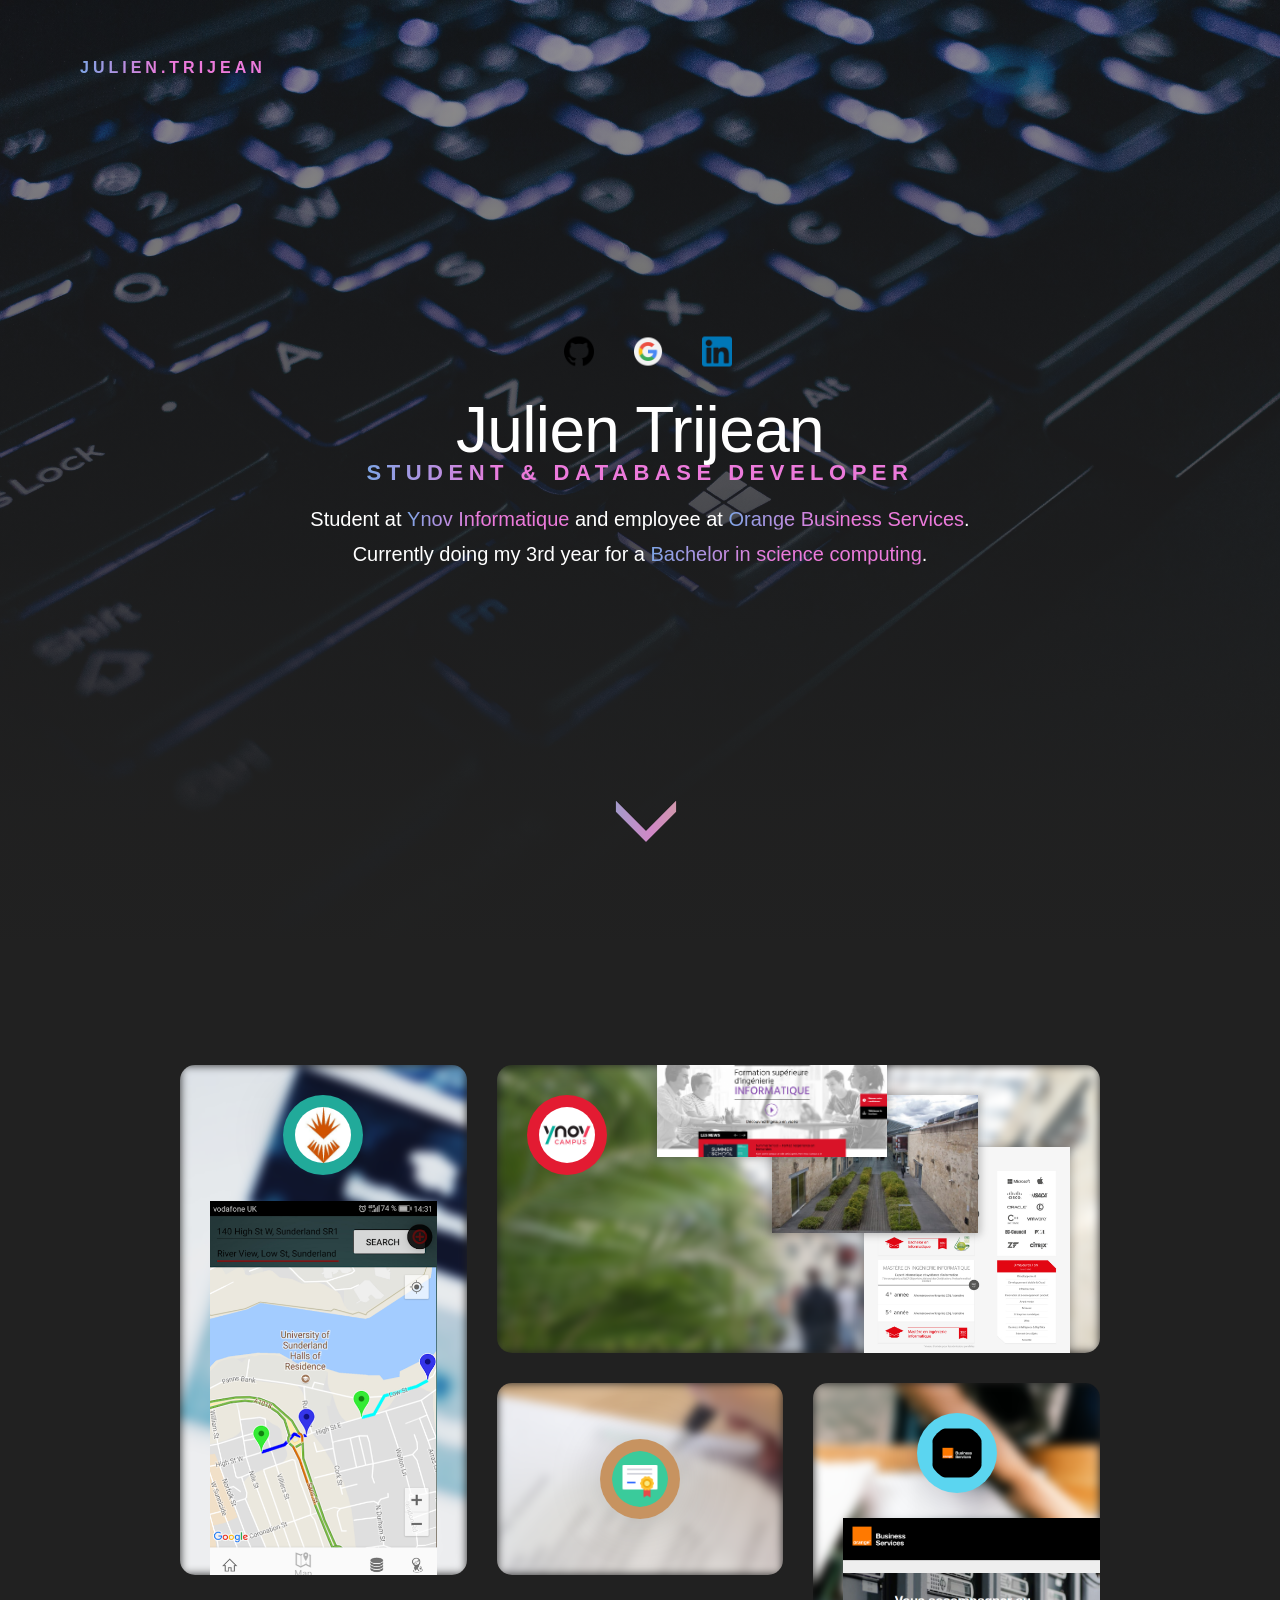
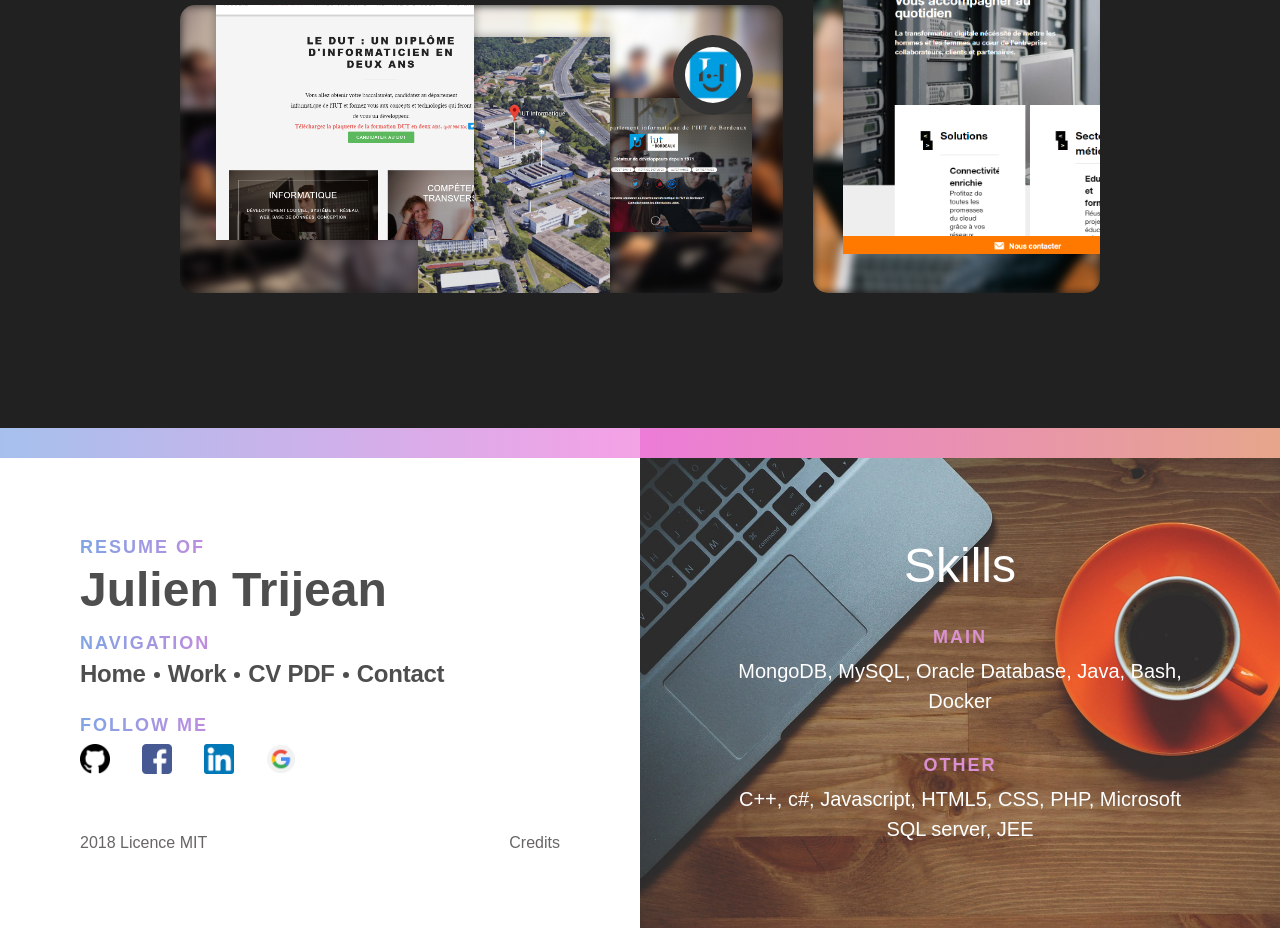
==== commit 61f801b3: "edit" ====
--- a/index.html
+++ b/index.html
@@ -8,11 +8,10 @@
   <meta property="og:title" content="Julien Trijean - Database developer">
   <meta property="og:type" content="website">
   <meta property="og:url" content="https://www.am-i-an.unusualperson.com/">
-
-  <meta name="msapplication-TileColor" content="#ffffff">
-  <meta name="msapplication-TileImage" content="/ms-icon-144x144.png">
+  <meta name="google-site-verification" content="QJqHDwpp_exBFVvrPxZtd65KzOuQHt4CVMCIIvLjIuI" />
   <meta name="theme-color" content="#ffffff">
-  <link href="./src/style.css" rel="stylesheet">
+  <link rel="icon" type="image/png" href="src/icon.png">
+  <link href="src/style.css" rel="stylesheet">
 </head>
 <body>
   <div class="loader__container loader--off">
@@ -35,7 +34,7 @@
       <div data-0="background-color: rgba(33, 33, 33, 0);" data-650="background-color: rgba(33, 33, 33, 1);" class="bg-component">
       </div>
         <video muted autoplay loop>
-          <source src="/src/fibre.mp4" type="video/mp4">
+          <source src="src/fibre.mp4" type="video/mp4">
         </video>
       </div>
     </div>
@@ -62,7 +61,7 @@
           </p>
         </div>
       </div>
-      <a href="http://www.am-i-an.unusualperson.com/#work" data-0="transform: translateY(0%) scale(1); opacity: 1;" data-650="transform[linear]: translateY(135%) scale(.75); opacity: 0;" class="arrow__container">
+      <a href="#work" data-0="transform: translateY(0%) scale(1); opacity: 1;" data-650="transform[linear]: translateY(135%) scale(.75); opacity: 0;" class="arrow__container">
         <span class="arrow__shade"><!--?xml version="1.0" encoding="UTF-8" standalone="no"?-->
           <svg width="62px" height="37px" viewBox="0 0 62 37" version="1.1" xmlns="http://www.w3.org/2000/svg" xmlns:xlink="http://www.w3.org/1999/xlink" xmlns:sketch="http://www.bohemiancoding.com/sketch/ns">
             <!-- Generator: Sketch 3.3.2 (12043) - http://www.bohemiancoding.com/sketch -->
@@ -194,7 +193,7 @@
               <div class="tile__inner-bg"></div>
               <div class="tile__icon">
                 <div class="brand__icon brand--cocacola alt">
-                  <img class="logo_work" src="src/Ynov.png" alt="">
+                  <img class="logo_work" src="src/ynov.png" alt="">
                 </div>
               </div>
               <div class="tile__screens-triple compact">
@@ -318,10 +317,10 @@
         <h2>Julien Trijean</h2>
         <h4 class="typo--colored">Navigation</h4>
         <div class="nav--inline">
-          <a href="http://giovanni.io/">Home</a>
-          <a href="http://giovanni.io/#work">Work</a>
+          <a href="http://am-i-an.unusualperson.com/">Home</a>
+          <a href="#work">Work</a>
           <a id="openAbout" href="src/My Resume.pdf" download="CV PDF">CV PDF</a>
-          <a id="openContact" href="mailto:virtual.passWn@gmail.com">Contact</a>
+          <a id="openContact" href="mailto:julien.trijean@gmail.com">Contact</a>
         </div>
         <h4 class="typo--colored">Follow Me</h4>
         <div class="social__icons social--dark">
--- a/src/style.css
+++ b/src/style.css
@@ -506,4 +506,4 @@
 .abTextAlignCenter {
 	text-align: center;
 }
-.owl-carousel{display:none;position:relative;width:100%;-ms-touch-action:pan-y}.owl-wrapper{display:none;position:relative;-webkit-transform:translate3d(0,0,0);-moz-transform:translate3d(0,0,0);-o-transform:translate3d(0,0,0);-ms-transform:translate3d(0,0,0);transform:translate3d(0,0,0);-webkit-backface-visibility:hidden;-moz-backface-visibility:hidden;-ms-backface-visibility:hidden;backface-visibility:hidden;-webkit-transform:translate3d(0,0,0);-moz-transform:translate3d(0,0,0);-o-transform:translate3d(0,0,0);-ms-transform:translate3d(0,0,0);transform:translate3d(0,0,0)}.owl-wrapper-outer{overflow:hidden;position:relative;width:100%;}.owl-wrapper-outer.autoHeight{-webkit-transition:height 500ms ease-in-out;-moz-transition:height 500ms ease-in-out;-o-transition:height 500ms ease-in-out;-ms-transition:height 500ms ease-in-out;transition:height 500ms ease-in-out}.owl-item{float:left;-webkit-backface-visibility:hidden;-moz-backface-visibility:hidden;-ms-backface-visibility:hidden;backface-visibility:hidden;-webkit-transform:translate3d(0,0,0);-moz-transform:translate3d(0,0,0);-o-transform:translate3d(0,0,0);-ms-transform:translate3d(0,0,0);transform:translate3d(0,0,0)}.owl-controls{-webkit-user-select:none;-moz-user-select:none;-ms-user-select:none;user-select:none;tap-highlight-color:rgba(0,0,0,0);text-align:center}.owl-page{cursor:pointer;display:inline-block;width:1.2rem;margin:0 .5rem;height:1.2rem;background-color:#fff;-webkit-border-radius:50%;border-radius:50%;opacity:.5;-ms-filter:"progid:DXImageTransform.Microsoft.Alpha(Opacity=50)";filter:alpha(opacity=50);-webkit-transition:all 0.2s ease;-moz-transition:all 0.2s ease;-o-transition:all 0.2s ease;-ms-transition:all 0.2s ease;transition:all 0.2s ease;}.owl-page.active{opacity:1;-ms-filter:none;filter:none}.owl-buttons div{cursor:pointer}.grabbing{cursor:move}.slider--fullwidth{text-align:center;padding:0;margin:0 auto;max-width:75rem;}.slider--fullwidth .owl-wrapper-outer{overflow:visible}.slider--fullwidth .owl-item{display:inline-block;-webkit-transition:all 0.3s ease;-moz-transition:all 0.3s ease;-o-transition:all 0.3s ease;-ms-transition:all 0.3s ease;transition:all 0.3s ease;opacity:.75;-ms-filter:"progid:DXImageTransform.Microsoft.Alpha(Opacity=75)";filter:alpha(opacity=75);}.slider--fullwidth .owl-item img{-webkit-transform:scale(.7);-moz-transform:scale(.7);-o-transform:scale(.7);-ms-transform:scale(.7);transform:scale(.7)}.slider--fullwidth .owl-item.active{-webkit-transform:scale(1);-moz-transform:scale(1);-o-transform:scale(1);-ms-transform:scale(1);transform:scale(1);opacity:1;-ms-filter:none;filter:none;}.slider--fullwidth .owl-item.active img{-webkit-transform:scale(1);-moz-transform:scale(1);-o-transform:scale(1);-ms-transform:scale(1);transform:scale(1)}.slider--fullwidth .owl-item.active .slider__information{opacity:1;-ms-filter:none;filter:none;-webkit-transform:translateY(0);-moz-transform:translateY(0);-o-transform:translateY(0);-ms-transform:translateY(0);transform:translateY(0)}.slider--spaced{margin-bottom:4rem}.slider__slide{margin:0 auto;padding:0 1rem;}.slider__slide p{margin-bottom:0}.slider__slide img{-webkit-transition:all 0.3s ease;-moz-transition:all 0.3s ease;-o-transition:all 0.3s ease;-ms-transition:all 0.3s ease;transition:all 0.3s ease;display:inline-block;width:100%}.slider__header{margin-bottom:1.5rem;font-family:'BrandonGrotesque',Arial,Sans-Serif;text-transform:uppercase;font-size:1.6rem;font-weight:900;color:#fff;letter-spacing:.25em;}.slider__header.cocacola{color:#e31b32}.slider__information{opacity:0;-ms-filter:"progid:DXImageTransform.Microsoft.Alpha(Opacity=0)";filter:alpha(opacity=0);-webkit-transform:translateY(-250%);-moz-transform:translateY(-250%);-o-transform:translateY(-250%);-ms-transform:translateY(-250%);transform:translateY(-250%);padding:3rem 3rem 0 3rem;-webkit-transition:all 0.3s ease;-moz-transition:all 0.3s ease;-o-transition:all 0.3s ease;-ms-transition:all 0.3s ease;transition:all 0.3s ease}.bttn{display:inline-block;font-size:1.2rem;font-family:'BrandonGrotesque',Arial,Sans-Serif;text-transform:uppercase;color:#db90d1;font-weight:900;letter-spacing:.3em;background-color:#fff;line-height:1em;cursor:pointer;padding:1.3rem 2.6rem;-webkit-transition:all 0.2s ease-in-out;-moz-transition:all 0.2s ease-in-out;-o-transition:all 0.2s ease-in-out;-ms-transition:all 0.2s ease-in-out;transition:all 0.2s ease-in-out;-webkit-border-radius:4em;border-radius:4em;-webkit-backface-visibility:hidden;-moz-backface-visibility:hidden;-ms-backface-visibility:hidden;backface-visibility:hidden;}.bttn:after{display:none}.bttn svg{display:inline-block;min-width:45px;vertical-align:top;-webkit-transform:scale(1.4);-moz-transform:scale(1.4);-o-transform:scale(1.4);-ms-transform:scale(1.4);transform:scale(1.4)}.bttn:hover{background-color:#db90d1;color:#fff}@media (max-width:767px){.bttn{padding:1.3rem 2rem;letter-spacing:.2em}}.bttn__holder .bttn{margin-right:2rem}@media (max-width:767px){.bttn__holder .bttn{margin-bottom:.5rem;margin-top:.5rem}}.bttn--gradient{background-color:#333;color:#fff;}.bttn--gradient:hover{background:-webkit-linear-gradient(left, #7fa5e5 0%, #ec7adb 48%);background:-moz-linear-gradient(left, #7fa5e5 0%, #ec7adb 48%);background:-o-linear-gradient(left, #7fa5e5 0%, #ec7adb 48%);background:-ms-linear-gradient(left, #7fa5e5 0%, #ec7adb 48%);background:linear-gradient(to right, #7fa5e5 0%, #ec7adb 48%)}.bttn--gradient-reverse{background:-webkit-linear-gradient(left, #7fa5e5 0%, #ec7adb 48%);background:-moz-linear-gradient(left, #7fa5e5 0%, #ec7adb 48%);background:-o-linear-gradient(left, #7fa5e5 0%, #ec7adb 48%);background:-ms-linear-gradient(left, #7fa5e5 0%, #ec7adb 48%);background:linear-gradient(to right, #7fa5e5 0%, #ec7adb 48%);color:#333;-webkit-transition:background 0.2s ease;-moz-transition:background 0.2s ease;-o-transition:background 0.2s ease;-ms-transition:background 0.2s ease;transition:background 0.2s ease;}.bttn--gradient-reverse:hover{color:#333;background:-webkit-linear-gradient(left, #fff 0%, #fff 48%);background:-moz-linear-gradient(left, #fff 0%, #fff 48%);background:-o-linear-gradient(left, #fff 0%, #fff 48%);background:-ms-linear-gradient(left, #fff 0%, #fff 48%);background:linear-gradient(to right, #fff 0%, #fff 48%)}.bttn--secondary{background-color:#db90d1;color:#fff;}.bttn--secondary:hover{background-color:#333;color:#fff}.bttn--red{color:#d6483a;background-color:#f5b96b;}.bttn--red svg,.bttn--red rect{fill:#d6483a;}.bttn--red svg path,.bttn--red rect path{fill:#d6483a}.bttn--red:hover{color:#d6483a;background-color:#fff}.bttn--teal{background-color:#a4bac8;color:#315a74;}.bttn--teal svg{fill:#315a74;}.bttn--teal svg path,.bttn--teal svg rect{fill:#315a74}.bttn--teal:hover{color:#315a74;background-color:#fff}.bttn--dark{background-color:#333;color:#fc9b49;}.bttn--dark:hover{color:#333;background-color:#fff}.bttn--yelgre{background-color:#fd9a48;color:#349089;}.bttn--yelgre:hover{background-color:#fff;color:#333}.bttn--icon .i{-webkit-transform-origin:50% 50%;-moz-transform-origin:50% 50%;-o-transform-origin:50% 50%;-ms-transform-origin:50% 50%;transform-origin:50% 50%;vertical-align:top;display:inline-block;-webkit-transform:scale(1.5) translateX(-25%);-moz-transform:scale(1.5) translateX(-25%);-o-transform:scale(1.5) translateX(-25%);-ms-transform:scale(1.5) translateX(-25%);transform:scale(1.5) translateX(-25%)}.bttn--icon-wide{display:inline-block;}.bttn--icon-wide .i{display:inline-block;padding-left:1.2rem;-webkit-transform:scale(1.5);-moz-transform:scale(1.5);-o-transform:scale(1.5);-ms-transform:scale(1.5);transform:scale(1.5)}.bttn--grey{color:#fff;background-color:#4a4a4a;}.bttn--grey:hover{background-color:#db90d1}.bttn--small{padding:.75rem 1.5rem}.bttn--masontavern{background-color:#c79360;color:#333;}.bttn--masontavern:hover{background-color:#333;color:#fff}.bttn--cocacola{background-color:#e31b32;color:#333;}.bttn--cocacola:hover{background-color:#333;color:#fff}.bttn--campusbubble{background-color:#f9bc5c;color:#297870;}.bttn--campusbubble:hover{background-color:#21aa9a;color:#fff}.bttn--coptic{background-color:#fdc62d;color:#fff}.bttn--wela{background-color:#5bd5f0;color:#092946;}.bttn--wela:hover{color:#5bd5f0;background-color:#092946}.bttn--redwood{background-color:#333;color:#e31b32;}.bttn--redwood:hover{background-color:#e31b32;color:#333}.typo--colored{height:auto;background:-webkit-linear-gradient(0deg, #7fa5e5 0%, #ec7adb 45%);background:-moz-linear-gradient(0deg, #7fa5e5 0%, #ec7adb 45%);background:-o-linear-gradient(0deg, #7fa5e5 0%, #ec7adb 45%);background:-ms-linear-gradient(0deg, #7fa5e5 0%, #ec7adb 45%);background:linear-gradient(90deg, #7fa5e5 0%, #ec7adb 45%);-webkit-background-clip:text;-webkit-text-fill-color:transparent}.typo--lg{display:inline-block;width:auto;background:transaprent;background:-webkit-linear-gradient(0deg, #7fa5e5 0%, #ec7adb 25%);background:-moz-linear-gradient(0deg, #7fa5e5 0%, #ec7adb 25%);background:-o-linear-gradient(0deg, #7fa5e5 0%, #ec7adb 25%);background:-ms-linear-gradient(0deg, #7fa5e5 0%, #ec7adb 25%);background:linear-gradient(90deg, #7fa5e5 0%, #ec7adb 25%);-webkit-background-clip:text;-webkit-text-fill-color:transparent}.icon--colored{display:inline-block;color:#fff;}.icon--colored .i{background:transaprent;background:-webkit-linear-gradient(0deg, #7fa5e5 0%, #ec7adb 25%);background:-moz-linear-gradient(0deg, #7fa5e5 0%, #ec7adb 25%);background:-o-linear-gradient(0deg, #7fa5e5 0%, #ec7adb 25%);background:-ms-linear-gradient(0deg, #7fa5e5 0%, #ec7adb 25%);background:linear-gradient(90deg, #7fa5e5 0%, #ec7adb 25%);-webkit-background-clip:text;-webkit-text-fill-color:transparent}.icon--colored:hover{opacity:.8;-ms-filter:"progid:DXImageTransform.Microsoft.Alpha(Opacity=80)";filter:alpha(opacity=80)}a{color:inherit}p{color:#fff;font-weight:300;font-size:2rem;line-height:1.5em;margin-bottom:4rem;width:100%;display:block;font-family:'Walsheim',Arial,Sans-Serif;}@media (max-width:767px){p{font-size:1.8rem;line-height:1.2em;margin-bottom:2rem}}.p__container{margin-bottom:2.5rem}.p--intro{line-height:1em;font-size:2rem;margin-bottom:1.5rem}.size__medium{font-size:1.6rem;font-weight:300}.width__medium{max-width:60rem;margin-right:auto;margin-left:auto}.width__large{max-width:68rem;margin-right:auto;margin-left:auto}.width__half{width:75%;margin:0 auto;}@media (max-width:767px){.width__half{width:100%}}.width--full{width:100%}.width--triple{width:100%;display:inline-block;}.width--triple img{margin-top:4rem;vertical-align:top;display:inline-block}.width--default{max-width:70rem;width:100%;margin:0 auto}.width--extra{max-width:77.5rem;margin:0 auto}.text__img{width:100%;text-align:center;margin-bottom:4rem;}.text__img svg{vertical-align:top;display:inline-block;width:100%;height:auto;max-width:36rem}@media (max-width:767px){.text__img{margin-top:2rem}}.text--center{text-align:center}.text--dark{color:#4a4a4a}.text--light{font-weight:500;letter-spacing:.3em;font-family:'Walsheim',Arial,Sans-Serif}.text__small{font-size:.5em;margin-left:1rem}.spacing--double{padding:2rem 0 3rem 0}h1{font-family:'Walsheim',Arial,Sans-Serif;color:#fff;font-size:6.4rem;line-height:1em;font-weight:500;letter-spacing:-.01em;}@media (max-width:767px){h1{font-size:3.4rem}}h2{font-family:'BrandonGrotesque',Arial,Sans-Serif;color:#fff;font-weight:900;line-height:1em;letter-spacing:.25em;text-transform:uppercase;font-size:2.2rem;margin-bottom:2.5rem;}@media (max-width:767px){h2{font-size:1.6rem}}h3{font-family:'BrandonGrotesque',Arial,Sans-Serif;font-weight:900;text-transform:uppercase;letter-spacing:.25em;font-size:1.5rem;margin-bottom:.5em}h5{font-family:'BrandonGrotesque',Arial,Sans-Serif;color:#fff;text-transform:uppercase;font-weight:900;letter-spacing:.25em;font-size:2.8rem;margin-bottom:1rem;line-height:1em;}@media (max-width:767px){h5{font-size:1.9rem}}h6{font-family:'Walsheim',Arial,Sans-Serif;font-size:2rem;font-weight:700;margin-bottom:1rem}.header{font-family:'BrandonGrotesque',Arial,Sans-Serif;font-weight:700;}.header--small{font-family:'BrandonGrotesque',Arial,Sans-Serif;font-weight:900;font-size:1.4rem;letter-spacing:.15em;color:#f9bc5c;line-height:1em;margin-bottom:3rem;text-transform:uppercase}.header__colored{line-height:1em;margin-bottom:1em;color:#db90d1;}@media (max-width:767px){.header__colored{font-size:1.6rem}}.header--section{font-size:4.8rem;line-height:1em;letter-spacing:-.05em;text-transform:none;font-family:'Walsheim',Arial,Sans-Serif;margin-bottom:2.5rem;font-weight:500;}@media (max-width:767px){.header--section{font-size:3.6rem}}.header--spaced{font-size:2rem;font-family:'Walsheim',Arial,Sans-Serif;font-weight:700;text-transform:none;letter-spacing:0;line-height:1.25em}.header--masontavern{color:#c79360}.header--cocacola{color:#e31b32}.header--campusbubble{color:#f9bc5c}.header--wela{color:#5bd5f0;}@media (max-width:767px){.header--wela{font-size:1.2rem}}.header--coptic{color:#fdc62d}.header--redwood{color:#333}.color__bar{width:100%;background-color:#f00;background-image:url(neutral.jpg);background-repeat:repeat-y;-webkit-background-size:100% auto;-moz-background-size:100% auto;background-size:100% auto;height:1rem;}.color__bar img{display:inline-block;width:100%}.color--campusbubble{color:#f9bc5c;}.color--campusbubble .logo__text-info{color:#f9bc5c}.color--masontavern{color:#c79360;}.color--masontavern .logo__text-info{color:#c79360}.color--cocacola{color:#e31b32;}.color--cocacola .logo__text-info{color:#e31b32}@-moz-keyframes moveAnchorLine{0%{-webkit-transform:translateX(-150%);-moz-transform:translateX(-150%);-o-transform:translateX(-150%);-ms-transform:translateX(-150%);transform:translateX(-150%)}100%{-webkit-transform:translateX(0);-moz-transform:translateX(0);-o-transform:translateX(0);-ms-transform:translateX(0);transform:translateX(0)}}@-webkit-keyframes moveAnchorLine{0%{-webkit-transform:translateX(-150%);-moz-transform:translateX(-150%);-o-transform:translateX(-150%);-ms-transform:translateX(-150%);transform:translateX(-150%)}100%{-webkit-transform:translateX(0);-moz-transform:translateX(0);-o-transform:translateX(0);-ms-transform:translateX(0);transform:translateX(0)}}@-o-keyframes moveAnchorLine{0%{-webkit-transform:translateX(-150%);-moz-transform:translateX(-150%);-o-transform:translateX(-150%);-ms-transform:translateX(-150%);transform:translateX(-150%)}100%{-webkit-transform:translateX(0);-moz-transform:translateX(0);-o-transform:translateX(0);-ms-transform:translateX(0);transform:translateX(0)}}@keyframes moveAnchorLine{0%{-webkit-transform:translateX(-150%);-moz-transform:translateX(-150%);-o-transform:translateX(-150%);-ms-transform:translateX(-150%);transform:translateX(-150%)}100%{-webkit-transform:translateX(0);-moz-transform:translateX(0);-o-transform:translateX(0);-ms-transform:translateX(0);transform:translateX(0)}}.tile{float:left;padding:1.5rem;width:100%;}@media (max-width:880px){.tile{width:50%}}@media (max-width:767px){.tile{width:100%}}@media (min-width:880px){.tile{width:33.33333333333333%}.tile--dw{width:66.66666666666666%;height:31.764705882352942rem}.tile--dh{height:54rem}.tile--center{height:22.235294117647058rem}}.tile__container{margin:0 auto;color:#fff;max-width:100rem;padding:3rem;}@media (min-width:767px){.tile__container{padding:0 4rem}}.tile__icon{position:absolute;left:3rem;top:3rem;z-index:5;}.tile__icon .brand__icon{opacity:1;-ms-filter:none;filter:none;-webkit-transform:scale(1);-moz-transform:scale(1);-o-transform:scale(1);-ms-transform:scale(1);transform:scale(1);-webkit-transition:all 0.3s ease-in-out;-moz-transition:all 0.3s ease-in-out;-o-transition:all 0.3s ease-in-out;-ms-transition:all 0.3s ease-in-out;transition:all 0.3s ease-in-out;-webkit-transform-origin:50%;-moz-transform-origin:50%;-o-transform-origin:50%;-ms-transform-origin:50%;transform-origin:50%}.tile__icon.center{width:100%;text-align:center;left:0;top:50%;-webkit-transform:translateY(-50%);-moz-transform:translateY(-50%);-o-transform:translateY(-50%);-ms-transform:translateY(-50%);transform:translateY(-50%);-webkit-transition:all 0.3s ease-in-out;-moz-transition:all 0.3s ease-in-out;-o-transition:all 0.3s ease-in-out;-ms-transition:all 0.3s ease-in-out;transition:all 0.3s ease-in-out;}.tile__icon.center-top{width:100%;text-align:center;left:0}@media (max-width:880px){.tile__icon{width:100%;text-align:center;left:0;top:1.5rem}.tile__icon .brand__icon{width:6rem;height:6rem}.tile__icon.center{top:1.5rem;-webkit-transform:none;-moz-transform:none;-o-transform:none;-ms-transform:none;transform:none}}@media (min-width:880px){.tile__icon.right{left:auto;right:3rem}}.tile--grid{padding:2rem 3rem;margin:-4.5rem;margin-top:0;margin-bottom:0;}.tile__screens{text-align:center;width:100%;position:absolute;left:0;padding:11rem 3rem 0 3rem;height:100%;bottom:-5%;}@media (max-width:880px){.tile__screens{display:none}.tile__screens-triple{display:none}}@media (max-width:767px){.tile__screens{bottom:-20%}.tile__screens img{max-width:200px}}.tile__screens img{display:inline-block;width:100%;vertical-align:top;-webkit-transition:all 0.3s ease-in-out;-moz-transition:all 0.3s ease-in-out;-o-transition:all 0.3s ease-in-out;-ms-transition:all 0.3s ease-in-out;transition:all 0.3s ease-in-out;opacity:1;-ms-filter:none;filter:none;-webkit-transform:translateY(0);-moz-transform:translateY(0);-o-transform:translateY(0);-ms-transform:translateY(0);transform:translateY(0)}.tile__screens.right{padding-right:0;}.tile__screens.right img{width:100%}.tile__screens-triple{position:absolute;bottom:-2%;}.tile__screens-triple img{-webkit-transition:all 0.3s ease-in-out;-moz-transition:all 0.3s ease-in-out;-o-transition:all 0.3s ease-in-out;-ms-transition:all 0.3s ease-in-out;transition:all 0.3s ease-in-out;opacity:1;-ms-filter:none;filter:none;-webkit-box-shadow:0 0 8px 2px rgba(0,0,0,0.25);box-shadow:0 0 8px 2px rgba(0,0,0,0.25);-webkit-transform:translateY(0);-moz-transform:translateY(0);-o-transform:translateY(0);-ms-transform:translateY(0);transform:translateY(0);}.tile__screens-triple img:nth-child(3){-webkit-transition-delay:.15s;-moz-transition-delay:.15s;-o-transition-delay:.15s;-ms-transition-delay:.15s;transition-delay:.15s}.tile__screens-triple img:nth-child(2){-webkit-transition-delay:.2s;-moz-transition-delay:.2s;-o-transition-delay:.2s;-ms-transition-delay:.2s;transition-delay:.2s}.tile__screens-triple img:nth-child(1){-webkit-transition-delay:.25s;-moz-transition-delay:.25s;-o-transition-delay:.25s;-ms-transition-delay:.25s;transition-delay:.25s}.tile__screens-triple.compact{right:3rem;}.tile__screens-triple.compact img{display:inline-block;vertical-align:top;float:right;margin-left:-20%;}.tile__screens-triple.compact img:nth-child(3){width:40%}.tile__screens-triple.compact img:nth-child(2){margin-top:9%;width:36%}.tile__screens-triple.compact img:nth-child(1){width:36%;margin-top:18%}.tile__screens-triple.wide{left:3rem;right:auto;padding-left:11%;}.tile__screens-triple.wide img{margin:0;display:inline-block;position:relative;vertical-align:top;margin-left:-12%;}.tile__screens-triple.wide img:nth-child(1){z-index:3;width:51%}.tile__screens-triple.wide img:nth-child(2){margin-top:8%;z-index:2;width:38%}.tile__screens-triple.wide img:nth-child(3){z-index:1;width:39%;margin-top:20%}.tile__title{width:100%;font-family:'Walsheim',Arial,Sans-Serif;color:#fff;font-size:3rem;line-height:1em;font-weight:600;margin-bottom:1.2rem;}@media (max-width:880px){.tile__title{text-align:center}}.tile__text{width:100%;font-size:1.8rem;font-weight:300;color:rgba(255,255,255,0.8);font-family:'Walsheim',Arial,Sans-Serif;line-height:1.4em}.tile__label{display:inline-block;width:100%;line-height:1em;margin-bottom:1em;text-transform:uppercase;font-family:'BrandonGrotesque',Arial,Sans-Serif;font-weight:500;letter-spacing:.15em;font-size:1.4rem;position:relative;overflow:hidden;}@media (min-width:767px){.tile__label{margin-top:4.6rem;margin-bottom:.5rem}}@media (max-width:880px){.tile__label{margin:1rem 0;font-size:1.2rem}}.tile__label:after{margin-left:1rem;content:'';width:100%;height:.2rem;background-color:#fff;position:absolute;display:inline-block;top:50%;margin-top:-1px}.tile__label.campusbubble{color:#f9bc5c;}.tile__label.campusbubble:after{background-color:#f9bc5c}.tile__label.cocacola{color:#e31b32;}.tile__label.cocacola:after{background-color:#e31b32}.tile__label.redwood{color:#333;}.tile__label.redwood:after{background-color:#333}.tile__label.wela{color:#5bd5f0;}.tile__label.wela:after{background-color:#5bd5f0}.tile__inner{position:relative;background-repeat:no-repeat;-webkit-background-size:cover;-moz-background-size:cover;background-size:cover;background-position:center center;height:100%;-webkit-perspective:1px;overflow:hidden;-webkit-backface-visibility:hidden;-moz-backface-visibility:hidden;-ms-backface-visibility:hidden;backface-visibility:hidden;-webkit-backface-visibility:hidden;-webkit-border-radius:1.5rem;border-radius:1.5rem;}.tile__inner >a{-webkit-tap-highlight-color:rgba(0,0,0,0);display:inline-block;width:100%;height:100%;position:relative}.tile__inner-bg{position:absolute;overflow:hidden;left:0;top:0;width:100%;height:100%;-webkit-backface-visibility:hidden;-moz-backface-visibility:hidden;-ms-backface-visibility:hidden;backface-visibility:hidden;-webkit-backface-visibility:hidden;}.tile__inner-bg:before{content:'';display:block;width:100%;height:100%;-webkit-transition:all 1.5s ease-in-out;-moz-transition:all 1.5s ease-in-out;-o-transition:all 1.5s ease-in-out;-ms-transition:all 1.5s ease-in-out;transition:all 1.5s ease-in-out;-webkit-transform:scale(1);-moz-transform:scale(1);-o-transform:scale(1);-ms-transform:scale(1);transform:scale(1);-webkit-background-size:cover;-moz-background-size:cover;background-size:cover}@media (max-width:880px){.tile__inner .grid__50{width:100%}}.tile--right{float:right}.tile__overlay{position:absolute;left:0;top:0;height:100%;width:100%;padding:.6rem;z-index:4;}@media (max-width:880px){.tile__overlay{position:static}}@media (min-width:880px){.tile__overlay.left .tile__overlay-inner{padding-left:14rem}.tile__overlay.right .tile__overlay-inner{padding-right:12rem}.tile__overlay.top .tile__overlay-inner{padding-top:14rem}}.tile__overlay-inner{height:100%;padding:2.4rem;background-color:rgba(0,0,0,0.01);-webkit-border-radius:1.05rem;border-radius:1.05rem;opacity:0;-ms-filter:"progid:DXImageTransform.Microsoft.Alpha(Opacity=0)";filter:alpha(opacity=0);-webkit-transition:all 0.3s ease-in-out;-moz-transition:all 0.3s ease-in-out;-o-transition:all 0.3s ease-in-out;-ms-transition:all 0.3s ease-in-out;transition:all 0.3s ease-in-out;-webkit-transform:scale(1.05);-moz-transform:scale(1.05);-o-transform:scale(1.05);-ms-transform:scale(1.05);transform:scale(1.05);}@media (max-width:880px){.tile__overlay-inner{padding:.9rem;padding-top:8.5rem}}.tile__overlay-footer{position:absolute;bottom:0;left:0;width:100%;padding:3rem;}@media (max-width:880px){.tile__overlay-footer{position:static;padding:0}}.tile__overlay-footer .bttn{text-align:center;width:100%}@media (min-width:880px){.tile__overlay-footer.wide{position:relative}.tile__overlay-footer.wide .bttn{position:absolute;bottom:-.6rem;left:0;width:100%}}@media (max-width:880px){.tile .tile__inner .tile__icon.center .brand__icon{opacity:1;-ms-filter:none;filter:none}.tile .tile__inner .tile__overlay-inner{background-color:rgba(0,0,0,0.2);opacity:1;-ms-filter:none;filter:none;-webkit-transition-delay:.28s;-moz-transition-delay:.28s;-o-transition-delay:.28s;-ms-transition-delay:.28s;transition-delay:.28s;-webkit-transform:scale(1);-moz-transform:scale(1);-o-transform:scale(1);-ms-transform:scale(1);transform:scale(1)}.tile .tile__inner .tile__screens img{opacity:0;-ms-filter:"progid:DXImageTransform.Microsoft.Alpha(Opacity=0)";filter:alpha(opacity=0);-webkit-transform:translateY(30%);-moz-transform:translateY(30%);-o-transform:translateY(30%);-ms-transform:translateY(30%);transform:translateY(30%)}.tile .tile__inner .tile__screens-triple img{opacity:0;-ms-filter:"progid:DXImageTransform.Microsoft.Alpha(Opacity=0)";filter:alpha(opacity=0);-webkit-transform:translateY(30%);-moz-transform:translateY(30%);-o-transform:translateY(30%);-ms-transform:translateY(30%);transform:translateY(30%)}.tile .tile__inner .tile__screens.right img{opacity:0;-ms-filter:"progid:DXImageTransform.Microsoft.Alpha(Opacity=0)";filter:alpha(opacity=0);-webkit-transform:translateX(5%) translateY(10%);-moz-transform:translateX(5%) translateY(10%);-o-transform:translateX(5%) translateY(10%);-ms-transform:translateX(5%) translateY(10%);transform:translateX(5%) translateY(10%)}}.tile .tile__inner:hover .tile__inner-bg:before{-webkit-transition:all 6.5s ease-in-out;-moz-transition:all 6.5s ease-in-out;-o-transition:all 6.5s ease-in-out;-ms-transition:all 6.5s ease-in-out;transition:all 6.5s ease-in-out;-webkit-transform:scale(1.65);-moz-transform:scale(1.65);-o-transform:scale(1.65);-ms-transform:scale(1.65);transform:scale(1.65)}.tile .tile__inner:hover .tile__icon.center{-webkit-transform:translateY(-120%);-moz-transform:translateY(-120%);-o-transform:translateY(-120%);-ms-transform:translateY(-120%);transform:translateY(-120%);}.tile .tile__inner:hover .tile__icon.center .brand__icon{-webkit-transform:scale(1.6);-moz-transform:scale(1.6);-o-transform:scale(1.6);-ms-transform:scale(1.6);transform:scale(1.6);opacity:0;-ms-filter:"progid:DXImageTransform.Microsoft.Alpha(Opacity=0)";filter:alpha(opacity=0)}.tile .tile__inner:hover .tile__overlay-inner{background-color:rgba(0,0,0,0.2);opacity:1;-ms-filter:none;filter:none;-webkit-transition-delay:.28s;-moz-transition-delay:.28s;-o-transition-delay:.28s;-ms-transition-delay:.28s;transition-delay:.28s;-webkit-transform:scale(1);-moz-transform:scale(1);-o-transform:scale(1);-ms-transform:scale(1);transform:scale(1)}.tile .tile__inner:hover .tile__screens img{opacity:0;-ms-filter:"progid:DXImageTransform.Microsoft.Alpha(Opacity=0)";filter:alpha(opacity=0);-webkit-transform:translateY(30%);-moz-transform:translateY(30%);-o-transform:translateY(30%);-ms-transform:translateY(30%);transform:translateY(30%)}.tile .tile__inner:hover .tile__screens-triple img{opacity:0;-ms-filter:"progid:DXImageTransform.Microsoft.Alpha(Opacity=0)";filter:alpha(opacity=0);-webkit-transform:translateY(30%);-moz-transform:translateY(30%);-o-transform:translateY(30%);-ms-transform:translateY(30%);transform:translateY(30%)}.tile .tile__inner:hover .tile__screens.right img{opacity:0;-ms-filter:"progid:DXImageTransform.Microsoft.Alpha(Opacity=0)";filter:alpha(opacity=0);-webkit-transform:translateX(5%) translateY(10%);-moz-transform:translateX(5%) translateY(10%);-o-transform:translateX(5%) translateY(10%);-ms-transform:translateX(5%) translateY(10%);transform:translateX(5%) translateY(10%)}.tile--cb .tile__icon{text-align:center;margin-bottom:3rem}.tile--cb .tile__inner .tile__inner-bg:before{background-image:url("app.jpg")}.tile--coke .tile__inner .tile__inner-bg:before{background-image:url("ynov.jpg")}.tile--mason .tile__inner .tile__inner-bg:before{background-image:url("certif.jpg")}@media (max-width:880px){.tile--mason .tile__text{margin-bottom:2rem}}@media (max-width:767px){.tile--mason .tile__inner{height:23.5rem}}.tile--wela .tile__inner .tile__inner-bg:before{background-image:url("work.jpg")}.tile--redwood .tile__inner .tile__inner-bg:before{background-image:url("iut.jpg")}.layout-box{text-align:center;padding:3rem 0;margin-bottom:1.5rem;line-height:1em;}.layout-box img{margin-bottom:2rem;display:inline-block;width:100%}.section--bg{height:110%;width:100%;position:fixed;top:0;left:0;z-index:-1;}@media (max-width:767px){.section--bg{position:absolute}}.section__content{text-align:center;position:relative;top:50%;-webkit-transform:translateY(-50%);-moz-transform:translateY(-50%);-o-transform:translateY(-50%);-ms-transform:translateY(-50%);transform:translateY(-50%);}@media (max-width:767px){.section__content{padding:0 4rem}}.section--tiles{background-color:#212121;margin-top:4rem;padding-bottom:10rem;padding-top:9rem;}@media (max-width:767px){.section--tiles{padding-top:5rem}}.section--intro{position:relative;height:100%;}.section--intro__inner{position:relative;width:100%;height:100%}@media (max-width:767px){.section--intro{-webkit-background-size:cover;-moz-background-size:cover;background-size:cover}}.section--hidden{overflow:hidden;}@media (max-width:767px){.section--hidden{padding-top:10rem !important}}.logo--tour{opacity:0;-ms-filter:"progid:DXImageTransform.Microsoft.Alpha(Opacity=0)";filter:alpha(opacity=0);}.logo--tour .logo__text-info{opacity:0;-ms-filter:"progid:DXImageTransform.Microsoft.Alpha(Opacity=0)";filter:alpha(opacity=0);-webkit-transition:all 0.2s ease;-moz-transition:all 0.2s ease;-o-transition:all 0.2s ease;-ms-transition:all 0.2s ease;transition:all 0.2s ease;-webkit-transform:translateX(-1rem);-moz-transform:translateX(-1rem);-o-transform:translateX(-1rem);-ms-transform:translateX(-1rem);transform:translateX(-1rem);}.logo--tour .logo__text-info:before{-webkit-transform:translateX(-1rem);-moz-transform:translateX(-1rem);-o-transform:translateX(-1rem);-ms-transform:translateX(-1rem);transform:translateX(-1rem)}.logo--tour-active{opacity:1;-ms-filter:none;filter:none}.logo--tour:hover{opacity:.8;-ms-filter:"progid:DXImageTransform.Microsoft.Alpha(Opacity=80)";filter:alpha(opacity=80)}.logo--sticky{opacity:0;-ms-filter:"progid:DXImageTransform.Microsoft.Alpha(Opacity=0)";filter:alpha(opacity=0);}.logo--sticky-active{opacity:1;-ms-filter:none;filter:none;}.logo--sticky-active .logo__text-info{-webkit-transform:translateX(0);-moz-transform:translateX(0);-o-transform:translateX(0);-ms-transform:translateX(0);transform:translateX(0);opacity:1;-ms-filter:none;filter:none;}.logo--sticky-active .logo__text-info:before{-webkit-transform:translateX(0);-moz-transform:translateX(0);-o-transform:translateX(0);-ms-transform:translateX(0);transform:translateX(0)}.logo__container{position:fixed;top:0;left:0;z-index:10;padding-left:8rem;line-height:1em;padding:6rem 0 0 8rem;-webkit-transition:all 0.2s ease;-moz-transition:all 0.2s ease;-o-transition:all 0.2s ease;-ms-transition:all 0.2s ease;transition:all 0.2s ease;-webkit-transform:translateX(0);-moz-transform:translateX(0);-o-transform:translateX(0);-ms-transform:translateX(0);transform:translateX(0);}@media (max-width:1100px){.logo__container{padding-left:4rem}}@media (max-width:767px){.logo__container{padding:3rem;width:auto;display:inline-block;max-width:250px}.logo__container .logo__label{display:inline-block}.logo__container .logo__text-info{width:100%;display:inline-block;}.logo__container .logo__text-info:before{display:none}}.logo--inner{position:absolute;top:0;left:0;}.logo--inner .logo__label{color:#f9bc5c}.logo--inner:hover .logo__label{color:#db90d1}.logo__label{-webkit-transition:all 0.2s ease;-moz-transition:all 0.2s ease;-o-transition:all 0.2s ease;-ms-transition:all 0.2s ease;transition:all 0.2s ease}.logo__text{display:inline-block;font-family:'BrandonGrotesque',Arial,Sans-Serif;text-transform:uppercase;letter-spacing:.4rem;font-weight:900;line-height:1em;display:inline-block;font-size:1.6rem;}.logo__text-info:before{content:'';display:inline-block;width:.2rem;height:1.6rem;vertical-align:top;background-color:#fff;margin-right:1.15rem;margin-left:.75rem}.logo--hidden{-webkit-transform:translateX(-100%);-moz-transform:translateX(-100%);-o-transform:translateX(-100%);-ms-transform:translateX(-100%);transform:translateX(-100%)}.logo--loader{text-align:center;top:50%;position:absolute;left:50%;padding:0 !important;-webkit-transform:translateY(-50%) scale(1.2) translateX(-50%);-moz-transform:translateY(-50%) scale(1.2) translateX(-50%);-o-transform:translateY(-50%) scale(1.2) translateX(-50%);-ms-transform:translateY(-50%) scale(1.2) translateX(-50%);transform:translateY(-50%) scale(1.2) translateX(-50%);}.logo--loader .logo__text{color:#7fa5e5;position:relative;display:inline-block}.logo--loader .logo__label{opacity:.55;-ms-filter:"progid:DXImageTransform.Microsoft.Alpha(Opacity=55)";filter:alpha(opacity=55)}.logo--loader .logo__overlay{opacity:1;-ms-filter:none;filter:none;color:#db90d1;display:inline-block;position:absolute;left:0;width:0%;overflow:hidden;-webkit-animation:logoEffect 1.5s infinite;-moz-animation:logoEffect 1.5s infinite;-o-animation:logoEffect 1.5s infinite;-ms-animation:logoEffect 1.5s infinite;animation:logoEffect 1.5s infinite}.logo--cocacola .logo__label{color:#e31b32}.logo--wela .logo__label{color:#5bd5f0}.logo--masontavern .logo__label{color:#c79360}.logo--redwood .logo__label{color:#333}.preview__container{position:relative;}.preview__container img{display:inline-block;vertical-align:top;height:100%}.preview__inner{width:100%;padding:0 5rem;-webkit-transform:translateX(10%);-moz-transform:translateX(10%);-o-transform:translateX(10%);-ms-transform:translateX(10%);transform:translateX(10%);height:55rem;}@media (max-width:767px){.preview__inner{-webkit-transform:none;-moz-transform:none;-o-transform:none;-ms-transform:none;transform:none;padding:0;height:auto;margin-top:4rem;text-align:center}.preview__inner img{width:85%;height:auto;margin-bottom:-4rem}}.footer__slides{height:400px;width:100%}.vertical--center{position:relative;top:50%;-webkit-transform:translateY(-50%);-moz-transform:translateY(-50%);-o-transform:translateY(-50%);-ms-transform:translateY(-50%);transform:translateY(-50%);}@media (max-width:767px){.vertical--center{top:initial !important;-webkit-transform:none !important;-moz-transform:none !important;-o-transform:none !important;-ms-transform:none !important;transform:none !important}}.views__lines{position:absolute;left:0;top:0;width:120%;height:100%;opacity:.3;-ms-filter:"progid:DXImageTransform.Microsoft.Alpha(Opacity=30)";filter:alpha(opacity=30);}@media (max-width:1100px){.views__lines{display:none}}.views__container{-webkit-transition:all 0.5s ease;-moz-transition:all 0.5s ease;-o-transition:all 0.5s ease;-ms-transition:all 0.5s ease;transition:all 0.5s ease;background-image:-webkit-linear-gradient(155deg, #e6a68b 0%, #ec7adb 35%, #7fa5e5 75%);background-image:-moz-linear-gradient(155deg, #e6a68b 0%, #ec7adb 35%, #7fa5e5 75%);background-image:-o-linear-gradient(155deg, #e6a68b 0%, #ec7adb 35%, #7fa5e5 75%);background-image:-ms-linear-gradient(155deg, #e6a68b 0%, #ec7adb 35%, #7fa5e5 75%);background-image:linear-gradient(-65deg, #e6a68b 0%, #ec7adb 35%, #7fa5e5 75%);height:100%;width:100%;opacity:0;-ms-filter:"progid:DXImageTransform.Microsoft.Alpha(Opacity=0)";filter:alpha(opacity=0);position:fixed;top:0;left:0;z-index:8;visibility:hidden}.views__inner{top:50%;position:relative;opacity:0;-ms-filter:"progid:DXImageTransform.Microsoft.Alpha(Opacity=0)";filter:alpha(opacity=0);-webkit-transition-delay:.4s;-moz-transition-delay:.4s;-o-transition-delay:.4s;-ms-transition-delay:.4s;transition-delay:.4s;-webkit-transition:all 0.1s ease;-moz-transition:all 0.1s ease;-o-transition:all 0.1s ease;-ms-transition:all 0.1s ease;transition:all 0.1s ease;-webkit-transform:translateY(-50%);-moz-transform:translateY(-50%);-o-transform:translateY(-50%);-ms-transform:translateY(-50%);transform:translateY(-50%)}.views__wrapper{height:100%;position:absolute;left:0;top:0;width:100%;height:100%;-webkit-transform:translateX(100%);-moz-transform:translateX(100%);-o-transform:translateX(100%);-ms-transform:translateX(100%);transform:translateX(100%);-webkit-transition:all 0.4s ease;-moz-transition:all 0.4s ease;-o-transition:all 0.4s ease;-ms-transition:all 0.4s ease;transition:all 0.4s ease;}.views__wrapper:after{content:'';background-color:rgba(255,255,255,0.2);width:100%;display:block;height:100%;z-index:-1;position:absolute;left:0;top:0}@media (max-width:767px){.views__wrapper{overflow-y:scroll;overflow-x:hidden;-webkit-overflow-scrolling:touch;overflow-scrolling:touch}}@media (max-width:767px){.views--scroll .views__inner{top:initial;-webkit-transform:translateY(0);-moz-transform:translateY(0);-o-transform:translateY(0);-ms-transform:translateY(0);transform:translateY(0)}}.views__nav{text-align:center;font-family:'BrandonGrotesque',Arial,Sans-Serif;text-transform:uppercase;letter-spacing:.2em;line-height:1em;color:#fff;font-size:5rem;}.views__nav a{font-weight:900;display:inline-block;position:relative;color:#fff;cursor:pointer;margin-bottom:3rem;-webkit-transition:all 0.2s ease;-moz-transition:all 0.2s ease;-o-transition:all 0.2s ease;-ms-transition:all 0.2s ease;transition:all 0.2s ease;opacity:1;-ms-filter:none;filter:none;}.views__nav a:after{content:attr(data-name);position:absolute;display:inline-block;right:0;text-align:center;opacity:0;-ms-filter:"progid:DXImageTransform.Microsoft.Alpha(Opacity=0)";filter:alpha(opacity=0);color:#4a4a4a;-webkit-transition:all 0.3s ease;-moz-transition:all 0.3s ease;-o-transition:all 0.3s ease;-ms-transition:all 0.3s ease;transition:all 0.3s ease;-webkit-transform:scaleY(0);-moz-transform:scaleY(0);-o-transform:scaleY(0);-ms-transform:scaleY(0);transform:scaleY(0)}.views__nav a:last-child{margin-bottom:0}.views__nav a.active,.views__nav a:hover{color:rgba(255,255,255,0);}.views__nav a.active:after,.views__nav a:hover:after{opacity:1;-ms-filter:none;filter:none;-webkit-transform:scaleX(1);-moz-transform:scaleX(1);-o-transform:scaleX(1);-ms-transform:scaleX(1);transform:scaleX(1)}@media (max-width:767px){.views__nav{font-size:2.5rem}}.views--menu{-webkit-transform:translateX(0);-moz-transform:translateX(0);-o-transform:translateX(0);-ms-transform:translateX(0);transform:translateX(0)}.views--contact-active .views--menu{-webkit-transform:translateX(-100%);-moz-transform:translateX(-100%);-o-transform:translateX(-100%);-ms-transform:translateX(-100%);transform:translateX(-100%)}.views--contact-active .views--contact{-webkit-transform:translateX(0);-moz-transform:translateX(0);-o-transform:translateX(0);-ms-transform:translateX(0);transform:translateX(0)}.views--about-active .views__container{-webkit-transform:translateX(0);-moz-transform:translateX(0);-o-transform:translateX(0);-ms-transform:translateX(0);transform:translateX(0)}.views--about-active .views--menu{-webkit-transform:translateX(-100%);-moz-transform:translateX(-100%);-o-transform:translateX(-100%);-ms-transform:translateX(-100%);transform:translateX(-100%)}.views--about-active .views--about{-webkit-transform:translateX(0);-moz-transform:translateX(0);-o-transform:translateX(0);-ms-transform:translateX(0);transform:translateX(0)}.views--active .logo--inner{-webkit-transform:translateX(-100%);-moz-transform:translateX(-100%);-o-transform:translateX(-100%);-ms-transform:translateX(-100%);transform:translateX(-100%)}.views--active .views__container{opacity:1;-ms-filter:none;filter:none;visibility:visible}.views--active .views__inner{opacity:1;-ms-filter:none;filter:none}.loader__container{-webkit-transition-delay:.45s;-moz-transition-delay:.45s;-o-transition-delay:.45s;-ms-transition-delay:.45s;transition-delay:.45s;opacity:1;-ms-filter:none;filter:none;position:fixed;top:0;left:0;width:100%;height:100%;z-index:20;background-color:#333;-webkit-transition:all 0.2s ease;-moz-transition:all 0.2s ease;-o-transition:all 0.2s ease;-ms-transition:all 0.2s ease;transition:all 0.2s ease;}@media (max-width:767px){.loader__container .logo__container{-webkit-transform:translateX(-50%);-moz-transform:translateX(-50%);-o-transform:translateX(-50%);-ms-transform:translateX(-50%);transform:translateX(-50%);left:50%}}.loader--off{-webkit-transform:translateY(-150%);-moz-transform:translateY(-150%);-o-transform:translateY(-150%);-ms-transform:translateY(-150%);transform:translateY(-150%);opacity:0;-ms-filter:"progid:DXImageTransform.Microsoft.Alpha(Opacity=0)";filter:alpha(opacity=0);}.loader--off .logo--loader .logo__text{-webkit-animation:animateAway .4s linear forwards;-moz-animation:animateAway .4s linear forwards;-o-animation:animateAway .4s linear forwards;-ms-animation:animateAway .4s linear forwards;animation:animateAway .4s linear forwards}.loader--off .logo--loader .logo__overlay{width:100% !important;-webkit-animation:none !important;-moz-animation:none !important;-o-animation:none !important;-ms-animation:none !important;animation:none !important}.interactive__title{background-color:#e31b32;display:inline-block;padding:1.6rem 2.9rem;font-family:'Walsheim',Arial,Sans-Serif;font-size:2.2rem;line-height:1em;letter-spacing:.02em;color:#fff;}.interactive__title svg{display:inline-block;vertical-align:top;width:7rem;height:2.2rem}.interactive__container{border:.4rem solid #e31b32;padding:2.5rem;margin-bottom:4rem;}.interactive__container img{width:100%;display:inline-block;vertical-align:top}@-moz-keyframes logoEffect{0%{width:0%}50%{width:100%}100%{width:0%}}@-webkit-keyframes logoEffect{0%{width:0%}50%{width:100%}100%{width:0%}}@-o-keyframes logoEffect{0%{width:0%}50%{width:100%}100%{width:0%}}@keyframes logoEffect{0%{width:0%}50%{width:100%}100%{width:0%}}@-moz-keyframes animateAway{0%{-webkit-transform:scale(.95);-moz-transform:scale(.95);-o-transform:scale(.95);-ms-transform:scale(.95);transform:scale(.95)}50%{-webkit-transform:scale(1.2);-moz-transform:scale(1.2);-o-transform:scale(1.2);-ms-transform:scale(1.2);transform:scale(1.2)}75%{-webkit-transform:scale(1.6);-moz-transform:scale(1.6);-o-transform:scale(1.6);-ms-transform:scale(1.6);transform:scale(1.6)}90%{opacity:1;-ms-filter:none;filter:none}100%{-webkit-transform:scale(1.6) translateY(-20rem);-moz-transform:scale(1.6) translateY(-20rem);-o-transform:scale(1.6) translateY(-20rem);-ms-transform:scale(1.6) translateY(-20rem);transform:scale(1.6) translateY(-20rem);opacity:0;-ms-filter:"progid:DXImageTransform.Microsoft.Alpha(Opacity=0)";filter:alpha(opacity=0)}}@-webkit-keyframes animateAway{0%{-webkit-transform:scale(.95);-moz-transform:scale(.95);-o-transform:scale(.95);-ms-transform:scale(.95);transform:scale(.95)}50%{-webkit-transform:scale(1.2);-moz-transform:scale(1.2);-o-transform:scale(1.2);-ms-transform:scale(1.2);transform:scale(1.2)}75%{-webkit-transform:scale(1.6);-moz-transform:scale(1.6);-o-transform:scale(1.6);-ms-transform:scale(1.6);transform:scale(1.6)}90%{opacity:1;-ms-filter:none;filter:none}100%{-webkit-transform:scale(1.6) translateY(-20rem);-moz-transform:scale(1.6) translateY(-20rem);-o-transform:scale(1.6) translateY(-20rem);-ms-transform:scale(1.6) translateY(-20rem);transform:scale(1.6) translateY(-20rem);opacity:0;-ms-filter:"progid:DXImageTransform.Microsoft.Alpha(Opacity=0)";filter:alpha(opacity=0)}}@-o-keyframes animateAway{0%{-webkit-transform:scale(.95);-moz-transform:scale(.95);-o-transform:scale(.95);-ms-transform:scale(.95);transform:scale(.95)}50%{-webkit-transform:scale(1.2);-moz-transform:scale(1.2);-o-transform:scale(1.2);-ms-transform:scale(1.2);transform:scale(1.2)}75%{-webkit-transform:scale(1.6);-moz-transform:scale(1.6);-o-transform:scale(1.6);-ms-transform:scale(1.6);transform:scale(1.6)}90%{opacity:1;-ms-filter:none;filter:none}100%{-webkit-transform:scale(1.6) translateY(-20rem);-moz-transform:scale(1.6) translateY(-20rem);-o-transform:scale(1.6) translateY(-20rem);-ms-transform:scale(1.6) translateY(-20rem);transform:scale(1.6) translateY(-20rem);opacity:0;-ms-filter:"progid:DXImageTransform.Microsoft.Alpha(Opacity=0)";filter:alpha(opacity=0)}}@keyframes animateAway{0%{-webkit-transform:scale(.95);-moz-transform:scale(.95);-o-transform:scale(.95);-ms-transform:scale(.95);transform:scale(.95)}50%{-webkit-transform:scale(1.2);-moz-transform:scale(1.2);-o-transform:scale(1.2);-ms-transform:scale(1.2);transform:scale(1.2)}75%{-webkit-transform:scale(1.6);-moz-transform:scale(1.6);-o-transform:scale(1.6);-ms-transform:scale(1.6);transform:scale(1.6)}90%{opacity:1;-ms-filter:none;filter:none}100%{-webkit-transform:scale(1.6) translateY(-20rem);-moz-transform:scale(1.6) translateY(-20rem);-o-transform:scale(1.6) translateY(-20rem);-ms-transform:scale(1.6) translateY(-20rem);transform:scale(1.6) translateY(-20rem);opacity:0;-ms-filter:"progid:DXImageTransform.Microsoft.Alpha(Opacity=0)";filter:alpha(opacity=0)}}.nav--inline{width:100%;margin-bottom:3rem;}.nav--inline a{display:inline-block;float:left;font-family:'BrandonGrotesque',Arial,Sans-Serif;font-weight:700;font-size:2.4rem;line-height:1em;letter-spacing:-.025rem;color:#4e4e4e;}.nav--inline a:after{content:'';display:inline-block;width:.6rem;vertical-align:middle;background-color:#4e4e4e;-webkit-border-radius:50%;border-radius:50%;margin:0 .8rem;height:.6rem}.nav--inline a:last-child:after{display:none}.nav--inline a:hover{color:#db90d1}.slides__nav{position:fixed;top:50%;-webkit-transform:translateY(-50%);-moz-transform:translateY(-50%);-o-transform:translateY(-50%);-ms-transform:translateY(-50%);transform:translateY(-50%);right:6rem;z-index:6;display:block;display:inline-block;text-align:right;-webkit-transition:all 0.2s ease-in-out;-moz-transition:all 0.2s ease-in-out;-o-transition:all 0.2s ease-in-out;-ms-transition:all 0.2s ease-in-out;transition:all 0.2s ease-in-out;}.slides__nav--off{-webkit-transform:translateY(-50%) translateX(50rem);-moz-transform:translateY(-50%) translateX(50rem);-o-transform:translateY(-50%) translateX(50rem);-ms-transform:translateY(-50%) translateX(50rem);transform:translateY(-50%) translateX(50rem)}@media (min-width:1100px){.slides__nav{right:10rem}}@media (max-width:767px){.slides__nav{display:none}}.slides__nav li{margin:2em 0;-webkit-transition:all 0.3s ease;-moz-transition:all 0.3s ease;-o-transition:all 0.3s ease;-ms-transition:all 0.3s ease;transition:all 0.3s ease;-webkit-transform-origin:50% 50%;-moz-transform-origin:50% 50%;-o-transform-origin:50% 50%;-ms-transform-origin:50% 50%;transform-origin:50% 50%;-webkit-transform:scale(1);-moz-transform:scale(1);-o-transform:scale(1);-ms-transform:scale(1);transform:scale(1)}.slides__nav a{position:relative}.anchor--underline{position:relative;}.anchor--underline:before{content:'';display:inline-block;bottom:-1px;width:100%;height:.1rem;background:-webkit-linear-gradient(0deg, #7fa5e5 0%, #ec7adb 45%);background:-moz-linear-gradient(0deg, #7fa5e5 0%, #ec7adb 45%);background:-o-linear-gradient(0deg, #7fa5e5 0%, #ec7adb 45%);background:-ms-linear-gradient(0deg, #7fa5e5 0%, #ec7adb 45%);background:linear-gradient(90deg, #7fa5e5 0%, #ec7adb 45%);opacity:0;-ms-filter:"progid:DXImageTransform.Microsoft.Alpha(Opacity=0)";filter:alpha(opacity=0);display:inline-block;position:absolute;left:0;-webkit-transform:scaleX(0);-moz-transform:scaleX(0);-o-transform:scaleX(0);-ms-transform:scaleX(0);transform:scaleX(0);-webkit-transform-origin:0 100%;-moz-transform-origin:0 100%;-o-transform-origin:0 100%;-ms-transform-origin:0 100%;transform-origin:0 100%;-webkit-transition:all 0.3s ease;-moz-transition:all 0.3s ease;-o-transition:all 0.3s ease;-ms-transition:all 0.3s ease;transition:all 0.3s ease}.anchor--underline:hover:before{opacity:1;-ms-filter:none;filter:none;-webkit-transform:scaleX(1);-moz-transform:scaleX(1);-o-transform:scaleX(1);-ms-transform:scaleX(1);transform:scaleX(1)}.anchor__default{color:inherit;vertical-align:top;position:relative;overflow:hidden;display:inline-block;-webkit-backface-visibility:hidden;-moz-backface-visibility:hidden;-ms-backface-visibility:hidden;backface-visibility:hidden;}.anchor__default:after{content:'';display:inline-block;bottom:0;width:100%;height:.1rem;background-color:#fff;opacity:.8;-ms-filter:"progid:DXImageTransform.Microsoft.Alpha(Opacity=80)";filter:alpha(opacity=80);display:inline-block;position:absolute;left:0}.anchor__default:hover{opacity:.85;-ms-filter:"progid:DXImageTransform.Microsoft.Alpha(Opacity=85)";filter:alpha(opacity=85);}.anchor__default:hover:after{-webkit-animation:moveAnchorLine .3s linear;-moz-animation:moveAnchorLine .3s linear;-o-animation:moveAnchorLine .3s linear;-ms-animation:moveAnchorLine .3s linear;animation:moveAnchorLine .3s linear}.anchor--white{color:#fff;}.anchor--white:after{background-color:#fff}.anchor--yellow{color:#f5b96b;}.anchor--yellow:after{background-color:#f5b96b}.anchor--teal{color:#a4bac8;}.anchor--teal:after{background-color:#a4bac8}.anchor--dark{color:#21aa9a;}.anchor--dark:after{background-color:#21aa9a}.anchor--blue:after{background-color:#1f5a82}.anchor__text{display:inline-block;font-family:'BrandonGrotesque',Arial,Sans-Serif;text-transform:uppercase;font-weight:700;font-size:1.2rem;vertical-align:top;letter-spacing:.25rem;color:#fff;text-align:right;padding-right:2.5rem;-webkit-transform-origin:30% 100%;-moz-transform-origin:30% 100%;-o-transform-origin:30% 100%;-ms-transform-origin:30% 100%;transform-origin:30% 100%;visibility:hidden;opacity:0;-ms-filter:"progid:DXImageTransform.Microsoft.Alpha(Opacity=0)";filter:alpha(opacity=0);-webkit-transform:translateX(-12.5rem);-moz-transform:translateX(-12.5rem);-o-transform:translateX(-12.5rem);-ms-transform:translateX(-12.5rem);transform:translateX(-12.5rem);-webkit-transition:all 0.2s ease;-moz-transition:all 0.2s ease;-o-transition:all 0.2s ease;-ms-transition:all 0.2s ease;transition:all 0.2s ease}.anchor__circle{display:inline-block;width:1em;height:1em;margin:0 auto;position:absolute;right:0;vertical-align:top;background-color:rgba(255,255,255,0.35);-webkit-border-radius:50%;border-radius:50%;-webkit-transition:all 0.3s ease;-moz-transition:all 0.3s ease;-o-transition:all 0.3s ease;-ms-transition:all 0.3s ease;transition:all 0.3s ease}.anchor:hover .anchor__circle{-webkit-transform:scale(1.1);-moz-transform:scale(1.1);-o-transform:scale(1.1);-ms-transform:scale(1.1);transform:scale(1.1)}.anchor:hover .anchor__text{-webkit-transform:translateX(0);-moz-transform:translateX(0);-o-transform:translateX(0);-ms-transform:translateX(0);transform:translateX(0);visibility:visible;opacity:1;-ms-filter:none;filter:none;-webkit-transition:all 0.2s ease;-moz-transition:all 0.2s ease;-o-transition:all 0.2s ease;-ms-transition:all 0.2s ease;transition:all 0.2s ease}.anchor--giovanni:hover .anchor__circle,.anchor--giovanni.active .anchor__circle{background-color:#db90d1}.anchor--campusbubble:hover .anchor__circle,.anchor--campusbubble.active .anchor__circle{background-color:#f9bc5c}.anchor--cocacola:hover .anchor__circle,.anchor--cocacola.active .anchor__circle{background-color:#e31b32}.anchor--masontavern:hover .anchor__circle,.anchor--masontavern.active .anchor__circle{background-color:#c79360}.anchor--wela:hover .anchor__circle,.anchor--wela.active .anchor__circle{background-color:#5bd5f0}.anchor--coptic:hover .anchor__circle,.anchor--coptic.active .anchor__circle{background-color:#fdc62d}.anchor--details{position:relative;cursor:pointer;-webkit-backface-visibility:hidden;-moz-backface-visibility:hidden;-ms-backface-visibility:hidden;backface-visibility:hidden;}.anchor--details-overlay{position:absolute;background-color:#db90d1;color:#fff;padding:1.5rem !important;display:inline-block;bottom:0;right:0;width:13rem;z-index:1;opacity:0;-ms-filter:"progid:DXImageTransform.Microsoft.Alpha(Opacity=0)";filter:alpha(opacity=0);-webkit-transition:all 0.2s ease;-moz-transition:all 0.2s ease;-o-transition:all 0.2s ease;-ms-transition:all 0.2s ease;transition:all 0.2s ease;visibility:hidden;-webkit-transform:scale(0);-moz-transform:scale(0);-o-transform:scale(0);-ms-transform:scale(0);transform:scale(0);-webkit-transform-origin:100% 100%;-moz-transform-origin:100% 100%;-o-transform-origin:100% 100%;-ms-transform-origin:100% 100%;transform-origin:100% 100%;font-size:1.2rem;font-weight:400;line-height:1.4em !important;text-align:center;-webkit-border-radius:.2rem;border-radius:.2rem;}.anchor--details-overlay strong{font-weight:700}.anchor--details:hover .anchor--details-overlay{opacity:1;-ms-filter:none;filter:none;visibility:visible;-webkit-transform:scale(1);-moz-transform:scale(1);-o-transform:scale(1);-ms-transform:scale(1);transform:scale(1)}.control__container{width:100%;height:auto !important;position:fixed;z-index:10;padding:4rem 4rem 0 4rem;}@media (min-width:1100px){.control__container{padding:4rem 8rem 0 8rem}}@media (max-width:767px){.control__container{padding:1em 3rem 0 3rem}}.control__ring{display:inline-block;position:absolute;left:0;top:0;-webkit-border-radius:50%;border-radius:50%;-webkit-transform-origin:50% 50%;-moz-transform-origin:50% 50%;-o-transform-origin:50% 50%;-ms-transform-origin:50% 50%;transform-origin:50% 50%;width:6.4rem;height:6.4rem;left:50%;top:50%;margin-left:-3.2rem;margin-top:-3.2rem;-webkit-border-image:initial;-moz-border-image:initial;-o-border-image:initial;border-image:initial;-webkit-animation:controlPulse 2s linear;-moz-animation:controlPulse 2s linear;-o-animation:controlPulse 2s linear;-ms-animation:controlPulse 2s linear;animation:controlPulse 2s linear;opacity:0;-ms-filter:"progid:DXImageTransform.Microsoft.Alpha(Opacity=0)";filter:alpha(opacity=0);-webkit-transform:scale(.5);-moz-transform:scale(.5);-o-transform:scale(.5);-ms-transform:scale(.5);transform:scale(.5);-webkit-box-shadow:0 0 0 1px #fff;box-shadow:0 0 0 1px #fff;}.control__ring:nth-child(1){-webkit-animation-delay:.6s;-moz-animation-delay:.6s;-o-animation-delay:.6s;-ms-animation-delay:.6s;animation-delay:.6s}.control__ring:nth-child(2){-webkit-animation-delay:1.2s;-moz-animation-delay:1.2s;-o-animation-delay:1.2s;-ms-animation-delay:1.2s;animation-delay:1.2s}.control__ring:nth-child(3){-webkit-animation-delay:1.8s;-moz-animation-delay:1.8s;-o-animation-delay:1.8s;-ms-animation-delay:1.8s;animation-delay:1.8s}.control__inner{-webkit-transform:translateX(100%);-moz-transform:translateX(100%);-o-transform:translateX(100%);-ms-transform:translateX(100%);transform:translateX(100%);-webkit-transition:all 0.2s ease;-moz-transition:all 0.2s ease;-o-transition:all 0.2s ease;-ms-transition:all 0.2s ease;transition:all 0.2s ease;}.control__inner .control__holder{-webkit-transform:translateX(-100%);-moz-transform:translateX(-100%);-o-transform:translateX(-100%);-ms-transform:translateX(-100%);transform:translateX(-100%)}.control__holder{position:relative;cursor:pointer;display:inline-block;padding:1em;-webkit-border-radius:50%;border-radius:50%;-webkit-transform-origin:50% 50%;-moz-transform-origin:50% 50%;-o-transform-origin:50% 50%;-ms-transform-origin:50% 50%;transform-origin:50% 50%;-webkit-transition:all 0.2s ease;-moz-transition:all 0.2s ease;-o-transition:all 0.2s ease;-ms-transition:all 0.2s ease;transition:all 0.2s ease;}.control__holder:hover .control__ring{-webkit-animation:controlPulseIndicate 2s linear infinite;-moz-animation:controlPulseIndicate 2s linear infinite;-o-animation:controlPulseIndicate 2s linear infinite;-ms-animation:controlPulseIndicate 2s linear infinite;animation:controlPulseIndicate 2s linear infinite;}.control__holder:hover .control__ring:nth-child(1){-webkit-animation-delay:.6s;-moz-animation-delay:.6s;-o-animation-delay:.6s;-ms-animation-delay:.6s;animation-delay:.6s}.control__holder:hover .control__ring:nth-child(2){-webkit-animation-delay:1.2s;-moz-animation-delay:1.2s;-o-animation-delay:1.2s;-ms-animation-delay:1.2s;animation-delay:1.2s}.control__holder:hover .control__ring:nth-child(3){-webkit-animation-delay:1.8s;-moz-animation-delay:1.8s;-o-animation-delay:1.8s;-ms-animation-delay:1.8s;animation-delay:1.8s}.control__holder:hover .icon__holder{-webkit-transform:scale(1.2);-moz-transform:scale(1.2);-o-transform:scale(1.2);-ms-transform:scale(1.2);transform:scale(1.2)}.control--center .control__inner{-webkit-transform:translateX(50%) translateY(375%);-moz-transform:translateX(50%) translateY(375%);-o-transform:translateX(50%) translateY(375%);-ms-transform:translateX(50%) translateY(375%);transform:translateX(50%) translateY(375%)}.control--center .control__holder{-webkit-transform:translateX(-50%);-moz-transform:translateX(-50%);-o-transform:translateX(-50%);-ms-transform:translateX(-50%);transform:translateX(-50%)}.control--left .control__inner{-webkit-transform:translate(0);-moz-transform:translate(0);-o-transform:translate(0);-ms-transform:translate(0);transform:translate(0)}.control--left .control__holder{-webkit-transform:translateX(0%);-moz-transform:translateX(0%);-o-transform:translateX(0%);-ms-transform:translateX(0%);transform:translateX(0%)}.control--absolute{position:absolute;left:0;top:0}.control--static{position:relative;z-index:12}.control--colored{opacity:.9;-ms-filter:"progid:DXImageTransform.Microsoft.Alpha(Opacity=90)";filter:alpha(opacity=90);background:rgba(255,255,255,0.25);background-image:-webkit-linear-gradient(0deg, #7fa5e5 0%, #ec7adb 45%);background-image:-moz-linear-gradient(0deg, #7fa5e5 0%, #ec7adb 45%);background-image:-o-linear-gradient(0deg, #7fa5e5 0%, #ec7adb 45%);background-image:-ms-linear-gradient(0deg, #7fa5e5 0%, #ec7adb 45%);background-image:linear-gradient(90deg, #7fa5e5 0%, #ec7adb 45%)}.control--campusbubble{background-color:#f9bc5c;background-image:none;}.control--campusbubble .icon__bar{background-color:#14665c}.control--cocacola{background-color:#e31b32;background-image:none;}.control--cocacola .icon__bar{background-color:#1f1f1f}.control--wela{background-color:#5bd5f0;background-image:none;}.control--wela .icon__bar{background-color:#05192a}.control--masontavern{background-color:#c79360;background-image:none;}.control--masontavern .icon__bar{background-color:#1f1f1f}.control--redwood{background-color:#333;background-image:none;}.control--redwood .icon__bar{background-color:#e31b32}.control--dark{background-image:none;background-color:#070a13;}.control--dark .icon__bar{background-color:#db90d1}.control--light{background-image:none;background-color:#fff;}.control--light .icon__bar{background-color:#a0b3ea}.icon__holder{overflow:visible;width:1.8rem;height:1.8rem;position:relative;-webkit-transform:scale(1);-moz-transform:scale(1);-o-transform:scale(1);-ms-transform:scale(1);transform:scale(1);-webkit-transition:all 0.2s ease-in-out;-moz-transition:all 0.2s ease-in-out;-o-transition:all 0.2s ease-in-out;-ms-transition:all 0.2s ease-in-out;transition:all 0.2s ease-in-out}.icon__bar{display:inline-block;height:.4rem;width:100%;background-color:#29335c;vertical-align:top;float:left;-webkit-border-radius:1em;border-radius:1em;position:absolute;-webkit-transform-origin:50% 50%;-moz-transform-origin:50% 50%;-o-transform-origin:50% 50%;-ms-transform-origin:50% 50%;transform-origin:50% 50%;-webkit-transition:all 0.2s ease-in-out;-moz-transition:all 0.2s ease-in-out;-o-transition:all 0.2s ease-in-out;-ms-transition:all 0.2s ease-in-out;transition:all 0.2s ease-in-out;-webkit-transition-delay:.4s;-moz-transition-delay:.4s;-o-transition-delay:.4s;-ms-transition-delay:.4s;transition-delay:.4s;}.icon__bar:nth-child(1){top:0;left:0;z-index:2}.icon__bar:nth-child(2){top:50%;z-index:3;-webkit-box-shadow:none;box-shadow:none;margin-top:-.2rem}.icon__bar:nth-child(3){bottom:0}.icon__inner{display:inline-block;position:relative;height:100%;width:100%;-webkit-transition:all 0.05s ease-in-out;-moz-transition:all 0.05s ease-in-out;-o-transition:all 0.05s ease-in-out;-ms-transition:all 0.05s ease-in-out;transition:all 0.05s ease-in-out}.icon--back .icon__inner{-webkit-transform:rotate(180deg);-moz-transform:rotate(180deg);-o-transform:rotate(180deg);-ms-transform:rotate(180deg);transform:rotate(180deg)}.icon--back .icon__bar:nth-child(2){-webkit-transform:scaleX(0);-moz-transform:scaleX(0);-o-transform:scaleX(0);-ms-transform:scaleX(0);transform:scaleX(0)}.icon--back .icon__bar:nth-child(1){-webkit-transform-origin:55%;-moz-transform-origin:55%;-o-transform-origin:55%;-ms-transform-origin:55%;transform-origin:55%;-webkit-transform:rotate(45deg) scaleX(.65) translateY(80%) translateX(30%);-moz-transform:rotate(45deg) scaleX(.65) translateY(80%) translateX(30%);-o-transform:rotate(45deg) scaleX(.65) translateY(80%) translateX(30%);-ms-transform:rotate(45deg) scaleX(.65) translateY(80%) translateX(30%);transform:rotate(45deg) scaleX(.65) translateY(80%) translateX(30%)}.icon--back .icon__bar:nth-child(3){-webkit-transform-origin:55%;-moz-transform-origin:55%;-o-transform-origin:55%;-ms-transform-origin:55%;transform-origin:55%;-webkit-transform:rotate(-45deg) scaleX(.65) translateY(-80%) translateX(30%);-moz-transform:rotate(-45deg) scaleX(.65) translateY(-80%) translateX(30%);-o-transform:rotate(-45deg) scaleX(.65) translateY(-80%) translateX(30%);-ms-transform:rotate(-45deg) scaleX(.65) translateY(-80%) translateX(30%);transform:rotate(-45deg) scaleX(.65) translateY(-80%) translateX(30%)}.icon--close .icon__bar:nth-child(2){-webkit-transform:scaleX(0);-moz-transform:scaleX(0);-o-transform:scaleX(0);-ms-transform:scaleX(0);transform:scaleX(0)}.icon--close .icon__bar:nth-child(1),.icon--close .icon__bar:nth-child(3){width:100%}.icon--close .icon__bar:nth-child(1){-webkit-transform:rotate(-45deg) translate(-15%);-moz-transform:rotate(-45deg) translate(-15%);-o-transform:rotate(-45deg) translate(-15%);-ms-transform:rotate(-45deg) translate(-15%);transform:rotate(-45deg) translate(-15%);-webkit-transform-origin:90%;-moz-transform-origin:90%;-o-transform-origin:90%;-ms-transform-origin:90%;transform-origin:90%}.icon--close .icon__bar:nth-child(3){-webkit-transform:rotate(45deg) translateX(-15%);-moz-transform:rotate(45deg) translateX(-15%);-o-transform:rotate(45deg) translateX(-15%);-ms-transform:rotate(45deg) translateX(-15%);transform:rotate(45deg) translateX(-15%);-webkit-transform-origin:90%;-moz-transform-origin:90%;-o-transform-origin:90%;-ms-transform-origin:90%;transform-origin:90%}@-moz-keyframes controlPulseIn{0%{opacity:.5;-ms-filter:"progid:DXImageTransform.Microsoft.Alpha(Opacity=50)";filter:alpha(opacity=50);-webkit-transform:scale(1.2);-moz-transform:scale(1.2);-o-transform:scale(1.2);-ms-transform:scale(1.2);transform:scale(1.2)}80%{opacity:0;-ms-filter:"progid:DXImageTransform.Microsoft.Alpha(Opacity=0)";filter:alpha(opacity=0)}100%{-webkit-transform:scale(.5);-moz-transform:scale(.5);-o-transform:scale(.5);-ms-transform:scale(.5);transform:scale(.5);opacity:0;-ms-filter:"progid:DXImageTransform.Microsoft.Alpha(Opacity=0)";filter:alpha(opacity=0)}}@-webkit-keyframes controlPulseIn{0%{opacity:.5;-ms-filter:"progid:DXImageTransform.Microsoft.Alpha(Opacity=50)";filter:alpha(opacity=50);-webkit-transform:scale(1.2);-moz-transform:scale(1.2);-o-transform:scale(1.2);-ms-transform:scale(1.2);transform:scale(1.2)}80%{opacity:0;-ms-filter:"progid:DXImageTransform.Microsoft.Alpha(Opacity=0)";filter:alpha(opacity=0)}100%{-webkit-transform:scale(.5);-moz-transform:scale(.5);-o-transform:scale(.5);-ms-transform:scale(.5);transform:scale(.5);opacity:0;-ms-filter:"progid:DXImageTransform.Microsoft.Alpha(Opacity=0)";filter:alpha(opacity=0)}}@-o-keyframes controlPulseIn{0%{opacity:.5;-ms-filter:"progid:DXImageTransform.Microsoft.Alpha(Opacity=50)";filter:alpha(opacity=50);-webkit-transform:scale(1.2);-moz-transform:scale(1.2);-o-transform:scale(1.2);-ms-transform:scale(1.2);transform:scale(1.2)}80%{opacity:0;-ms-filter:"progid:DXImageTransform.Microsoft.Alpha(Opacity=0)";filter:alpha(opacity=0)}100%{-webkit-transform:scale(.5);-moz-transform:scale(.5);-o-transform:scale(.5);-ms-transform:scale(.5);transform:scale(.5);opacity:0;-ms-filter:"progid:DXImageTransform.Microsoft.Alpha(Opacity=0)";filter:alpha(opacity=0)}}@keyframes controlPulseIn{0%{opacity:.5;-ms-filter:"progid:DXImageTransform.Microsoft.Alpha(Opacity=50)";filter:alpha(opacity=50);-webkit-transform:scale(1.2);-moz-transform:scale(1.2);-o-transform:scale(1.2);-ms-transform:scale(1.2);transform:scale(1.2)}80%{opacity:0;-ms-filter:"progid:DXImageTransform.Microsoft.Alpha(Opacity=0)";filter:alpha(opacity=0)}100%{-webkit-transform:scale(.5);-moz-transform:scale(.5);-o-transform:scale(.5);-ms-transform:scale(.5);transform:scale(.5);opacity:0;-ms-filter:"progid:DXImageTransform.Microsoft.Alpha(Opacity=0)";filter:alpha(opacity=0)}}@-moz-keyframes controlPulseIndicate{0%{opacity:.9;-ms-filter:"progid:DXImageTransform.Microsoft.Alpha(Opacity=90)";filter:alpha(opacity=90);-webkit-transform:scale(.85);-moz-transform:scale(.85);-o-transform:scale(.85);-ms-transform:scale(.85);transform:scale(.85);-webkit-box-shadow:0 0 0 1px #c59c8d;box-shadow:0 0 0 1px #c59c8d}80%{-webkit-transform:scale(1.5);-moz-transform:scale(1.5);-o-transform:scale(1.5);-ms-transform:scale(1.5);transform:scale(1.5);-webkit-box-shadow:0 0 0 1px #ececec;box-shadow:0 0 0 1px #ececec}85%{opacity:0;-ms-filter:"progid:DXImageTransform.Microsoft.Alpha(Opacity=0)";filter:alpha(opacity=0);-webkit-transform:scale(1);-moz-transform:scale(1);-o-transform:scale(1);-ms-transform:scale(1);transform:scale(1)}100%{opacity:0;-ms-filter:"progid:DXImageTransform.Microsoft.Alpha(Opacity=0)";filter:alpha(opacity=0)}}@-webkit-keyframes controlPulseIndicate{0%{opacity:.9;-ms-filter:"progid:DXImageTransform.Microsoft.Alpha(Opacity=90)";filter:alpha(opacity=90);-webkit-transform:scale(.85);-moz-transform:scale(.85);-o-transform:scale(.85);-ms-transform:scale(.85);transform:scale(.85);-webkit-box-shadow:0 0 0 1px #c59c8d;box-shadow:0 0 0 1px #c59c8d}80%{-webkit-transform:scale(1.5);-moz-transform:scale(1.5);-o-transform:scale(1.5);-ms-transform:scale(1.5);transform:scale(1.5);-webkit-box-shadow:0 0 0 1px #ececec;box-shadow:0 0 0 1px #ececec}85%{opacity:0;-ms-filter:"progid:DXImageTransform.Microsoft.Alpha(Opacity=0)";filter:alpha(opacity=0);-webkit-transform:scale(1);-moz-transform:scale(1);-o-transform:scale(1);-ms-transform:scale(1);transform:scale(1)}100%{opacity:0;-ms-filter:"progid:DXImageTransform.Microsoft.Alpha(Opacity=0)";filter:alpha(opacity=0)}}@-o-keyframes controlPulseIndicate{0%{opacity:.9;-ms-filter:"progid:DXImageTransform.Microsoft.Alpha(Opacity=90)";filter:alpha(opacity=90);-webkit-transform:scale(.85);-moz-transform:scale(.85);-o-transform:scale(.85);-ms-transform:scale(.85);transform:scale(.85);-webkit-box-shadow:0 0 0 1px #c59c8d;box-shadow:0 0 0 1px #c59c8d}80%{-webkit-transform:scale(1.5);-moz-transform:scale(1.5);-o-transform:scale(1.5);-ms-transform:scale(1.5);transform:scale(1.5);-webkit-box-shadow:0 0 0 1px #ececec;box-shadow:0 0 0 1px #ececec}85%{opacity:0;-ms-filter:"progid:DXImageTransform.Microsoft.Alpha(Opacity=0)";filter:alpha(opacity=0);-webkit-transform:scale(1);-moz-transform:scale(1);-o-transform:scale(1);-ms-transform:scale(1);transform:scale(1)}100%{opacity:0;-ms-filter:"progid:DXImageTransform.Microsoft.Alpha(Opacity=0)";filter:alpha(opacity=0)}}@keyframes controlPulseIndicate{0%{opacity:.9;-ms-filter:"progid:DXImageTransform.Microsoft.Alpha(Opacity=90)";filter:alpha(opacity=90);-webkit-transform:scale(.85);-moz-transform:scale(.85);-o-transform:scale(.85);-ms-transform:scale(.85);transform:scale(.85);-webkit-box-shadow:0 0 0 1px #c59c8d;box-shadow:0 0 0 1px #c59c8d}80%{-webkit-transform:scale(1.5);-moz-transform:scale(1.5);-o-transform:scale(1.5);-ms-transform:scale(1.5);transform:scale(1.5);-webkit-box-shadow:0 0 0 1px #ececec;box-shadow:0 0 0 1px #ececec}85%{opacity:0;-ms-filter:"progid:DXImageTransform.Microsoft.Alpha(Opacity=0)";filter:alpha(opacity=0);-webkit-transform:scale(1);-moz-transform:scale(1);-o-transform:scale(1);-ms-transform:scale(1);transform:scale(1)}100%{opacity:0;-ms-filter:"progid:DXImageTransform.Microsoft.Alpha(Opacity=0)";filter:alpha(opacity=0)}}@-moz-keyframes controlPulse{0%{opacity:.9;-ms-filter:"progid:DXImageTransform.Microsoft.Alpha(Opacity=90)";filter:alpha(opacity=90);-webkit-transform:scale(.85);-moz-transform:scale(.85);-o-transform:scale(.85);-ms-transform:scale(.85);transform:scale(.85);-webkit-box-shadow:0 0 0 1px #c59c8d;box-shadow:0 0 0 1px #c59c8d}80%{-webkit-transform:scale(1.5);-moz-transform:scale(1.5);-o-transform:scale(1.5);-ms-transform:scale(1.5);transform:scale(1.5);-webkit-box-shadow:0 0 0 1px #ececec;box-shadow:0 0 0 1px #ececec}85%{opacity:0;-ms-filter:"progid:DXImageTransform.Microsoft.Alpha(Opacity=0)";filter:alpha(opacity=0);-webkit-transform:scale(1);-moz-transform:scale(1);-o-transform:scale(1);-ms-transform:scale(1);transform:scale(1)}100%{opacity:0;-ms-filter:"progid:DXImageTransform.Microsoft.Alpha(Opacity=0)";filter:alpha(opacity=0)}}@-webkit-keyframes controlPulse{0%{opacity:.9;-ms-filter:"progid:DXImageTransform.Microsoft.Alpha(Opacity=90)";filter:alpha(opacity=90);-webkit-transform:scale(.85);-moz-transform:scale(.85);-o-transform:scale(.85);-ms-transform:scale(.85);transform:scale(.85);-webkit-box-shadow:0 0 0 1px #c59c8d;box-shadow:0 0 0 1px #c59c8d}80%{-webkit-transform:scale(1.5);-moz-transform:scale(1.5);-o-transform:scale(1.5);-ms-transform:scale(1.5);transform:scale(1.5);-webkit-box-shadow:0 0 0 1px #ececec;box-shadow:0 0 0 1px #ececec}85%{opacity:0;-ms-filter:"progid:DXImageTransform.Microsoft.Alpha(Opacity=0)";filter:alpha(opacity=0);-webkit-transform:scale(1);-moz-transform:scale(1);-o-transform:scale(1);-ms-transform:scale(1);transform:scale(1)}100%{opacity:0;-ms-filter:"progid:DXImageTransform.Microsoft.Alpha(Opacity=0)";filter:alpha(opacity=0)}}@-o-keyframes controlPulse{0%{opacity:.9;-ms-filter:"progid:DXImageTransform.Microsoft.Alpha(Opacity=90)";filter:alpha(opacity=90);-webkit-transform:scale(.85);-moz-transform:scale(.85);-o-transform:scale(.85);-ms-transform:scale(.85);transform:scale(.85);-webkit-box-shadow:0 0 0 1px #c59c8d;box-shadow:0 0 0 1px #c59c8d}80%{-webkit-transform:scale(1.5);-moz-transform:scale(1.5);-o-transform:scale(1.5);-ms-transform:scale(1.5);transform:scale(1.5);-webkit-box-shadow:0 0 0 1px #ececec;box-shadow:0 0 0 1px #ececec}85%{opacity:0;-ms-filter:"progid:DXImageTransform.Microsoft.Alpha(Opacity=0)";filter:alpha(opacity=0);-webkit-transform:scale(1);-moz-transform:scale(1);-o-transform:scale(1);-ms-transform:scale(1);transform:scale(1)}100%{opacity:0;-ms-filter:"progid:DXImageTransform.Microsoft.Alpha(Opacity=0)";filter:alpha(opacity=0)}}@keyframes controlPulse{0%{opacity:.9;-ms-filter:"progid:DXImageTransform.Microsoft.Alpha(Opacity=90)";filter:alpha(opacity=90);-webkit-transform:scale(.85);-moz-transform:scale(.85);-o-transform:scale(.85);-ms-transform:scale(.85);transform:scale(.85);-webkit-box-shadow:0 0 0 1px #c59c8d;box-shadow:0 0 0 1px #c59c8d}80%{-webkit-transform:scale(1.5);-moz-transform:scale(1.5);-o-transform:scale(1.5);-ms-transform:scale(1.5);transform:scale(1.5);-webkit-box-shadow:0 0 0 1px #ececec;box-shadow:0 0 0 1px #ececec}85%{opacity:0;-ms-filter:"progid:DXImageTransform.Microsoft.Alpha(Opacity=0)";filter:alpha(opacity=0);-webkit-transform:scale(1);-moz-transform:scale(1);-o-transform:scale(1);-ms-transform:scale(1);transform:scale(1)}100%{opacity:0;-ms-filter:"progid:DXImageTransform.Microsoft.Alpha(Opacity=0)";filter:alpha(opacity=0)}}.brand__icon{display:inline-block;width:8rem;height:8rem;-webkit-border-radius:50%;border-radius:50%;text-align:center;-webkit-box-shadow:0 0 55px 1px rgba(0,0,0,0.15);box-shadow:0 0 55px 1px rgba(0,0,0,0.15);}.brand__icon svg{display:inline-block;width:100%;height:auto;position:relative;top:50%;-webkit-transform:translateY(-50%);-moz-transform:translateY(-50%);-o-transform:translateY(-50%);-ms-transform:translateY(-50%);transform:translateY(-50%)}.brand__information{margin-bottom:6rem}.brand__type{display:inline-block;width:100%;max-width:28.5rem;vertical-align:top}.brand--campusbubble{background-color:#21aa9a;}.brand--campusbubble svg{max-width:65%;margin-top:1px}.brand--cocacola{background-color:#333;}.brand--cocacola svg{max-width:75%}.brand--cocacola.alt{background-color:#e31b32;}.brand--cocacola.alt svg{fill:#333}.brand--masontavern{background-color:#c79360;}.brand--masontavern svg{fill:#333;max-width:45%}.brand--masontavern.alt{background-color:#333;}.brand--masontavern.alt svg{fill:#c79360}.brand--coptic{background-color:#fdc62d;}.brand--coptic svg{max-height:65%}.brand--wela{background-color:#5bd5f0;}.brand--wela svg{max-width:58%;margin-top:1px}.brand--redwood{background-color:#333;}.brand--redwood svg{max-width:35%}.brand--large{width:10rem;height:10rem}.brand--small{width:6rem;height:6rem}.brand--bottom{position:absolute;bottom:3.5rem;left:50%;margin-left:-3.5rem}.bu{display:inline-block;-webkit-border-radius:50%;border-radius:50%;background-color:transparent;border:.4rem solid #f00;opacity:0;-ms-filter:"progid:DXImageTransform.Microsoft.Alpha(Opacity=0)";filter:alpha(opacity=0);position:absolute;left:20px;right:20px;width:2rem;height:2rem;-webkit-animation:7s bu-1 infinite linear;-moz-animation:7s bu-1 infinite linear;-o-animation:7s bu-1 infinite linear;-ms-animation:7s bu-1 infinite linear;animation:7s bu-1 infinite linear;}.bu-1{width:2rem;height:2rem;top:15%;left:5%;border-color:#e47574;-webkit-animation-delay:.1s;-moz-animation-delay:.1s;-o-animation-delay:.1s;-ms-animation-delay:.1s;animation-delay:.1s}.bu-2{width:4rem;height:4rem;top:20%;left:25%;border-color:#fff;-webkit-animation-delay:.2s;-moz-animation-delay:.2s;-o-animation-delay:.2s;-ms-animation-delay:.2s;animation-delay:.2s}.bu-3{width:6rem;height:6rem;top:25%;left:5%;border-color:#e47574;-webkit-animation-delay:.3s;-moz-animation-delay:.3s;-o-animation-delay:.3s;-ms-animation-delay:.3s;animation-delay:.3s}.bu-4{width:4rem;height:4rem;top:35%;left:20%;border-color:#e47574;-webkit-animation-delay:.4s;-moz-animation-delay:.4s;-o-animation-delay:.4s;-ms-animation-delay:.4s;animation-delay:.4s}.bu-5{width:8rem;height:8rem;top:30%;left:50%;border-color:#fff;-webkit-animation-delay:.5s;-moz-animation-delay:.5s;-o-animation-delay:.5s;-ms-animation-delay:.5s;animation-delay:.5s}.bu-6{width:4rem;height:4rem;top:47%;left:60%;border-color:#e47574;-webkit-animation-delay:.6s;-moz-animation-delay:.6s;-o-animation-delay:.6s;-ms-animation-delay:.6s;animation-delay:.6s}.bu-7{width:4rem;height:4rem;top:45%;left:70%;border-color:#fff;-webkit-animation-delay:.8s;-moz-animation-delay:.8s;-o-animation-delay:.8s;-ms-animation-delay:.8s;animation-delay:.8s}.bu-8{width:2rem;height:2rem;top:50%;left:80%;border-color:#e47574;-webkit-animation-delay:.3s;-moz-animation-delay:.3s;-o-animation-delay:.3s;-ms-animation-delay:.3s;animation-delay:.3s}.bu-9{width:2rem;height:2rem;top:55%;left:90%;border-color:#fff;-webkit-animation-delay:.9s;-moz-animation-delay:.9s;-o-animation-delay:.9s;-ms-animation-delay:.9s;animation-delay:.9s}.bu-10{width:4rem;height:4rem;top:60%;left:10%;border-color:#e47574;-webkit-animation-delay:1.1s;-moz-animation-delay:1.1s;-o-animation-delay:1.1s;-ms-animation-delay:1.1s;animation-delay:1.1s}.bu-11{width:6rem;height:6rem;top:65%;left:20%;border-color:#fff;-webkit-animation-delay:1s;-moz-animation-delay:1s;-o-animation-delay:1s;-ms-animation-delay:1s;animation-delay:1s}.bu-12{width:8rem;height:8rem;top:70%;left:30%;border-color:#fff;-webkit-animation-delay:1.2s;-moz-animation-delay:1.2s;-o-animation-delay:1.2s;-ms-animation-delay:1.2s;animation-delay:1.2s}.bu-13{width:6rem;height:6rem;top:25%;left:40%;border-color:#e47574;-webkit-animation-delay:.2s;-moz-animation-delay:.2s;-o-animation-delay:.2s;-ms-animation-delay:.2s;animation-delay:.2s}.bu-14{width:6rem;height:6rem;top:80%;left:50%;border-color:#fff;-webkit-animation-delay:.4s;-moz-animation-delay:.4s;-o-animation-delay:.4s;-ms-animation-delay:.4s;animation-delay:.4s}.bu-15{width:4rem;height:4rem;top:85%;left:60%;border-color:#e47574;-webkit-animation-delay:.5s;-moz-animation-delay:.5s;-o-animation-delay:.5s;-ms-animation-delay:.5s;animation-delay:.5s}.bu-16{width:2rem;height:2rem;top:90%;left:70%;border-color:#fff;-webkit-animation-delay:.6s;-moz-animation-delay:.6s;-o-animation-delay:.6s;-ms-animation-delay:.6s;animation-delay:.6s}.bu-17{width:2rem;height:2rem;top:65%;left:75%;border-color:#e47574;-webkit-animation-delay:.7s;-moz-animation-delay:.7s;-o-animation-delay:.7s;-ms-animation-delay:.7s;animation-delay:.7s}.bu-18{width:8rem;height:8rem;top:5%;left:90%;border-color:#fff;-webkit-animation-delay:.8s;-moz-animation-delay:.8s;-o-animation-delay:.8s;-ms-animation-delay:.8s;animation-delay:.8s}.bu-19{width:8rem;height:8rem;top:10%;left:10%;border-color:#fff;-webkit-animation-delay:.9s;-moz-animation-delay:.9s;-o-animation-delay:.9s;-ms-animation-delay:.9s;animation-delay:.9s}.bu-20{width:6rem;height:6rem;top:15%;left:20%;border-color:#e47574;-webkit-animation-delay:2s;-moz-animation-delay:2s;-o-animation-delay:2s;-ms-animation-delay:2s;animation-delay:2s}.bu-21{width:2rem;height:2rem;top:20%;left:30%;border-color:#e47574;-webkit-animation-delay:.1s;-moz-animation-delay:.1s;-o-animation-delay:.1s;-ms-animation-delay:.1s;animation-delay:.1s}.bu-22{width:4rem;height:4rem;top:55%;left:40%;border-color:#fff;-webkit-animation-delay:.2s;-moz-animation-delay:.2s;-o-animation-delay:.2s;-ms-animation-delay:.2s;animation-delay:.2s}.bu-23{width:6rem;height:6rem;top:30%;left:50%;border-color:#e47574;-webkit-animation-delay:.3s;-moz-animation-delay:.3s;-o-animation-delay:.3s;-ms-animation-delay:.3s;animation-delay:.3s}.bu-24{width:8rem;height:8rem;top:35%;left:60%;border-color:#fff;-webkit-animation-delay:.4s;-moz-animation-delay:.4s;-o-animation-delay:.4s;-ms-animation-delay:.4s;animation-delay:.4s}.bu-25{width:6rem;height:6rem;top:40%;left:75%;border-color:#e47574;-webkit-animation-delay:.5s;-moz-animation-delay:.5s;-o-animation-delay:.5s;-ms-animation-delay:.5s;animation-delay:.5s}.bu-26{width:4rem;height:4rem;top:45%;left:82%;border-color:#fff;-webkit-animation-delay:.6s;-moz-animation-delay:.6s;-o-animation-delay:.6s;-ms-animation-delay:.6s;animation-delay:.6s}.bu-27{width:4rem;height:4rem;top:50%;left:90%;border-color:#fff;-webkit-animation-delay:.8s;-moz-animation-delay:.8s;-o-animation-delay:.8s;-ms-animation-delay:.8s;animation-delay:.8s}.bu-28{width:2rem;height:2rem;top:35%;left:10%;border-color:#fff;-webkit-animation-delay:.3s;-moz-animation-delay:.3s;-o-animation-delay:.3s;-ms-animation-delay:.3s;animation-delay:.3s}.bu-29{width:4rem;height:4rem;top:65%;left:25%;border-color:#e47574;-webkit-animation-delay:.9s;-moz-animation-delay:.9s;-o-animation-delay:.9s;-ms-animation-delay:.9s;animation-delay:.9s}.bu-30{width:6rem;height:6rem;top:25%;left:30%;border-color:#fff;-webkit-animation-delay:1.1s;-moz-animation-delay:1.1s;-o-animation-delay:1.1s;-ms-animation-delay:1.1s;animation-delay:1.1s}.bu-31{width:2rem;height:2rem;top:75%;left:40%;border-color:#e47574;-webkit-animation-delay:.1s;-moz-animation-delay:.1s;-o-animation-delay:.1s;-ms-animation-delay:.1s;animation-delay:.1s}.bu-32{width:4rem;height:4rem;top:80%;left:35%;border-color:#e47574;-webkit-animation-delay:.2s;-moz-animation-delay:.2s;-o-animation-delay:.2s;-ms-animation-delay:.2s;animation-delay:.2s}.bu-33{width:4rem;height:4rem;top:85%;left:20%;border-color:#fff;-webkit-animation-delay:.3s;-moz-animation-delay:.3s;-o-animation-delay:.3s;-ms-animation-delay:.3s;animation-delay:.3s}.bu-34{width:8rem;height:8rem;top:40%;left:30%;border-color:#e47574;-webkit-animation-delay:.4s;-moz-animation-delay:.4s;-o-animation-delay:.4s;-ms-animation-delay:.4s;animation-delay:.4s}.bu-35{width:8rem;height:8rem;top:70%;left:60%;border-color:#fff;-webkit-animation-delay:.5s;-moz-animation-delay:.5s;-o-animation-delay:.5s;-ms-animation-delay:.5s;animation-delay:.5s}.section--animate .brand__icon,.section--animate h1,.section--animate h3,.section--animate p,.section--animate .bttn{-webkit-transition:all 0.2s ease;-moz-transition:all 0.2s ease;-o-transition:all 0.2s ease;-ms-transition:all 0.2s ease;transition:all 0.2s ease;opacity:0;-ms-filter:"progid:DXImageTransform.Microsoft.Alpha(Opacity=0)";filter:alpha(opacity=0)}.section--animate .brand__icon{-webkit-transform-origin:50% 50%;-moz-transform-origin:50% 50%;-o-transform-origin:50% 50%;-ms-transform-origin:50% 50%;transform-origin:50% 50%;-webkit-transform:translateY(-5rem) scale(.5);-moz-transform:translateY(-5rem) scale(.5);-o-transform:translateY(-5rem) scale(.5);-ms-transform:translateY(-5rem) scale(.5);transform:translateY(-5rem) scale(.5);-webkit-transition-delay:.6s;-moz-transition-delay:.6s;-o-transition-delay:.6s;-ms-transition-delay:.6s;transition-delay:.6s}.section--animate h1{-webkit-transform:translateY(-2rem);-moz-transform:translateY(-2rem);-o-transform:translateY(-2rem);-ms-transform:translateY(-2rem);transform:translateY(-2rem);-webkit-transition-delay:.8s;-moz-transition-delay:.8s;-o-transition-delay:.8s;-ms-transition-delay:.8s;transition-delay:.8s}.section--animate h3{-webkit-transform:translateY(-1rem);-moz-transform:translateY(-1rem);-o-transform:translateY(-1rem);-ms-transform:translateY(-1rem);transform:translateY(-1rem);-webkit-transition-delay:1s;-moz-transition-delay:1s;-o-transition-delay:1s;-ms-transition-delay:1s;transition-delay:1s}.section--animate p{-webkit-transition-delay:1.2s;-moz-transition-delay:1.2s;-o-transition-delay:1.2s;-ms-transition-delay:1.2s;transition-delay:1.2s;-webkit-transform:translateY(4rem);-moz-transform:translateY(4rem);-o-transform:translateY(4rem);-ms-transform:translateY(4rem);transform:translateY(4rem)}.section--animate .bttn{-webkit-transition-delay:1.4s;-moz-transition-delay:1.4s;-o-transition-delay:1.4s;-ms-transition-delay:1.4s;transition-delay:1.4s;-webkit-transform:translateY(10rem);-moz-transform:translateY(10rem);-o-transform:translateY(10rem);-ms-transform:translateY(10rem);transform:translateY(10rem)}.section--animate.active .brand__icon,.section--animate.active h1,.section--animate.active h3,.section--animate.active p,.section--animate.active .bttn{opacity:1;-ms-filter:none;filter:none;-webkit-transform:translateY(0) scale(1) translateX(0);-moz-transform:translateY(0) scale(1) translateX(0);-o-transform:translateY(0) scale(1) translateX(0);-ms-transform:translateY(0) scale(1) translateX(0);transform:translateY(0) scale(1) translateX(0)}.background{height:100%;content:'';width:100%;display:block;height:100%;position:absolute;left:0;top:0;background-repeat:no-repeat;-webkit-background-size:cover;-moz-background-size:cover;background-size:cover;background-position:center center;}.background--footer{background-image:url("../img/backgrounds/footer.jpg")}.background--intro .bg-component{width:100%;height:100%;background:-webkit-linear-gradient(top, rgba(33,33,33,0.4) 0%, rgba(33,33,33,0.95) 82%, #212121 100%);background:-moz-linear-gradient(top, rgba(33,33,33,0.4) 0%, rgba(33,33,33,0.95) 82%, #212121 100%);background:-o-linear-gradient(top, rgba(33,33,33,0.4) 0%, rgba(33,33,33,0.95) 82%, #212121 100%);background:-ms-linear-gradient(top, rgba(33,33,33,0.4) 0%, rgba(33,33,33,0.95) 82%, #212121 100%);background:linear-gradient(to bottom, rgba(33,33,33,0.4) 0%, rgba(33,33,33,0.95) 82%, #212121 100%);position:absolute;top:0;left:0;z-index:1}@media (max-width:767px){.background--intro{background-image:url("neutral.jpg");-webkit-background-size:cover;-moz-background-size:cover;background-size:cover;background-repeat:no-repeat}}.background--campusbubble:before{content:'';position:absolute;left:0;top:0;background:none;background-color:rgba(20,102,92,0.9);width:100%;height:100%;display:block;z-index:1}@media (max-width:767px){.background--campusbubble{background-color:#21aa9a}.background--campusbubble:before{background-image:url("work.jpg")}}.background--cocacola:before{content:'';position:absolute;left:0;top:0;background:none;background-image:-webkit-linear-gradient(270deg, #444242 0%, #923c46 100%);background-image:-moz-linear-gradient(270deg, #444242 0%, #923c46 100%);background-image:-o-linear-gradient(270deg, #444242 0%, #923c46 100%);background-image:-ms-linear-gradient(270deg, #444242 0%, #923c46 100%);background-image:linear-gradient(-180deg, #444242 0%, #923c46 100%);width:100%;height:100%;display:block;z-index:-1}@media (max-width:767px){.background--cocacola{background-color:#21aa9a}}.background--masontavern{background-image:url("work.jpg")}.background--wela:before{content:'';position:absolute;left:0;top:0;background:none;background-color:rgba(9,37,62,0.85);width:100%;height:100%;display:block;z-index:1}@media (max-width:767px){.background--wela{background-color:#5bd5f0}.background--wela:before{background-image:url("../img/brands/wela/background.jpg")}}.background--coptic{background-image:url("../img/brands/coptic-solidarity/background.jpg")}.background--redwood:before{content:'';position:absolute;left:0;top:0;background:none;background-color:rgba(180,0,0,0.76);width:100%;height:100%;display:block;z-index:1}@media (max-width:767px){.background--redwood{background-color:#e31b32}.background--redwood:before{background-image:url("work.jpg")}}.background--bubbles{width:100%;height:100%;overflow:hidden;z-index:0;position:absolute;left:0;top:0}@-moz-keyframes bu-1{0%{opacity:0;-ms-filter:"progid:DXImageTransform.Microsoft.Alpha(Opacity=0)";filter:alpha(opacity=0);-webkit-transform:scale(1.2) translateY(0);-moz-transform:scale(1.2) translateY(0);-o-transform:scale(1.2) translateY(0);-ms-transform:scale(1.2) translateY(0);transform:scale(1.2) translateY(0)}20%{-webkit-transform:translateX(-30%);-moz-transform:translateX(-30%);-o-transform:translateX(-30%);-ms-transform:translateX(-30%);transform:translateX(-30%)}90%{transfrom:translateX(40%)}100%{opacity:.35;-ms-filter:"progid:DXImageTransform.Microsoft.Alpha(Opacity=35)";filter:alpha(opacity=35);-webkit-transform:scale(.6) translateY(-1000%) translateX(-15%);-moz-transform:scale(.6) translateY(-1000%) translateX(-15%);-o-transform:scale(.6) translateY(-1000%) translateX(-15%);-ms-transform:scale(.6) translateY(-1000%) translateX(-15%);transform:scale(.6) translateY(-1000%) translateX(-15%)}}@-webkit-keyframes bu-1{0%{opacity:0;-ms-filter:"progid:DXImageTransform.Microsoft.Alpha(Opacity=0)";filter:alpha(opacity=0);-webkit-transform:scale(1.2) translateY(0);-moz-transform:scale(1.2) translateY(0);-o-transform:scale(1.2) translateY(0);-ms-transform:scale(1.2) translateY(0);transform:scale(1.2) translateY(0)}20%{-webkit-transform:translateX(-30%);-moz-transform:translateX(-30%);-o-transform:translateX(-30%);-ms-transform:translateX(-30%);transform:translateX(-30%)}90%{transfrom:translateX(40%)}100%{opacity:.35;-ms-filter:"progid:DXImageTransform.Microsoft.Alpha(Opacity=35)";filter:alpha(opacity=35);-webkit-transform:scale(.6) translateY(-1000%) translateX(-15%);-moz-transform:scale(.6) translateY(-1000%) translateX(-15%);-o-transform:scale(.6) translateY(-1000%) translateX(-15%);-ms-transform:scale(.6) translateY(-1000%) translateX(-15%);transform:scale(.6) translateY(-1000%) translateX(-15%)}}@-o-keyframes bu-1{0%{opacity:0;-ms-filter:"progid:DXImageTransform.Microsoft.Alpha(Opacity=0)";filter:alpha(opacity=0);-webkit-transform:scale(1.2) translateY(0);-moz-transform:scale(1.2) translateY(0);-o-transform:scale(1.2) translateY(0);-ms-transform:scale(1.2) translateY(0);transform:scale(1.2) translateY(0)}20%{-webkit-transform:translateX(-30%);-moz-transform:translateX(-30%);-o-transform:translateX(-30%);-ms-transform:translateX(-30%);transform:translateX(-30%)}90%{transfrom:translateX(40%)}100%{opacity:.35;-ms-filter:"progid:DXImageTransform.Microsoft.Alpha(Opacity=35)";filter:alpha(opacity=35);-webkit-transform:scale(.6) translateY(-1000%) translateX(-15%);-moz-transform:scale(.6) translateY(-1000%) translateX(-15%);-o-transform:scale(.6) translateY(-1000%) translateX(-15%);-ms-transform:scale(.6) translateY(-1000%) translateX(-15%);transform:scale(.6) translateY(-1000%) translateX(-15%)}}@keyframes bu-1{0%{opacity:0;-ms-filter:"progid:DXImageTransform.Microsoft.Alpha(Opacity=0)";filter:alpha(opacity=0);-webkit-transform:scale(1.2) translateY(0);-moz-transform:scale(1.2) translateY(0);-o-transform:scale(1.2) translateY(0);-ms-transform:scale(1.2) translateY(0);transform:scale(1.2) translateY(0)}20%{-webkit-transform:translateX(-30%);-moz-transform:translateX(-30%);-o-transform:translateX(-30%);-ms-transform:translateX(-30%);transform:translateX(-30%)}90%{transfrom:translateX(40%)}100%{opacity:.35;-ms-filter:"progid:DXImageTransform.Microsoft.Alpha(Opacity=35)";filter:alpha(opacity=35);-webkit-transform:scale(.6) translateY(-1000%) translateX(-15%);-moz-transform:scale(.6) translateY(-1000%) translateX(-15%);-o-transform:scale(.6) translateY(-1000%) translateX(-15%);-ms-transform:scale(.6) translateY(-1000%) translateX(-15%);transform:scale(.6) translateY(-1000%) translateX(-15%)}}@-moz-keyframes bgAnim{0%{-webkit-transform:scale(1);-moz-transform:scale(1);-o-transform:scale(1);-ms-transform:scale(1);transform:scale(1)}50%{-webkit-transform:scale(1.25);-moz-transform:scale(1.25);-o-transform:scale(1.25);-ms-transform:scale(1.25);transform:scale(1.25)}100%{-webkit-transform:scale(1);-moz-transform:scale(1);-o-transform:scale(1);-ms-transform:scale(1);transform:scale(1)}}@-webkit-keyframes bgAnim{0%{-webkit-transform:scale(1);-moz-transform:scale(1);-o-transform:scale(1);-ms-transform:scale(1);transform:scale(1)}50%{-webkit-transform:scale(1.25);-moz-transform:scale(1.25);-o-transform:scale(1.25);-ms-transform:scale(1.25);transform:scale(1.25)}100%{-webkit-transform:scale(1);-moz-transform:scale(1);-o-transform:scale(1);-ms-transform:scale(1);transform:scale(1)}}@-o-keyframes bgAnim{0%{-webkit-transform:scale(1);-moz-transform:scale(1);-o-transform:scale(1);-ms-transform:scale(1);transform:scale(1)}50%{-webkit-transform:scale(1.25);-moz-transform:scale(1.25);-o-transform:scale(1.25);-ms-transform:scale(1.25);transform:scale(1.25)}100%{-webkit-transform:scale(1);-moz-transform:scale(1);-o-transform:scale(1);-ms-transform:scale(1);transform:scale(1)}}@keyframes bgAnim{0%{-webkit-transform:scale(1);-moz-transform:scale(1);-o-transform:scale(1);-ms-transform:scale(1);transform:scale(1)}50%{-webkit-transform:scale(1.25);-moz-transform:scale(1.25);-o-transform:scale(1.25);-ms-transform:scale(1.25);transform:scale(1.25)}100%{-webkit-transform:scale(1);-moz-transform:scale(1);-o-transform:scale(1);-ms-transform:scale(1);transform:scale(1)}}.grid{float:left;}.grid__container{height:100%;width:100%;padding-right:4rem;padding-left:4rem;}@media (min-width:1100px){.grid__container{padding:0 8rem}}@media (max-width:767px){.grid__container{padding:4rem 0}}.grid__10{width:10%}.grid__20{width:20%}.grid__25{width:25%}.grid__30{width:30%}.grid__40{width:40%}.grid__50{width:50%}.grid__60{width:60%}.grid__65{width:65%}.grid__70{width:70%}.grid__75{width:75%}.grid__80{width:80%}.grid__90{width:90%}.grid__100{width:100%}.grid__3rd{width:33.3333333333%}.grid--equal{padding:8rem;}@media (max-width:767px){.grid--equal{padding:3rem}}.grid__spacer{padding-right:8rem;padding-left:8rem;}.grid__spacer-full{padding:8rem 6rem;}@media (max-width:767px){.grid__spacer-full{padding:3rem}}@media (max-width:767px){.grid__spacer{padding-right:3rem;padding-left:3rem}}.grid--fullwidth{padding:0}.grid--spaced{padding:0;}.grid--spaced .grid__50{width:48%;margin-right:4%}.grid--spaced .grid__75{margin-right:4%;width:73%}.grid--spaced .grid__25{width:23%;margin-right:4%}.grid--spaced .grid__3rd{margin-right:3%;width:31.333333333299997%}.grid--spaced .grid:last-child{margin-right:0 !important}@media (max-width:767px){.grid{width:100%}}.offset__25{margin-left:25%;}@media (max-width:767px){.offset__25{margin-left:0}}.offset__35{margin-left:35%;}@media (max-width:767px){.offset__35{margin-left:0}}.form__container{max-width:500px;width:100%;}.form__container .bttn{float:right}.input{width:100%;float:left;display:inline-block;margin-bottom:1em;overflow:hidden;}.input input,.input textarea{display:inline-block;width:100%;vertical-align:top;float:left;font-weight:500;padding:0 1.5rem;color:#fff;font-size:1.8rem;font-family:'Walsheim',Arial,Sans-Serif;border:.2rem solid #fff;}.input input::-webkit-input-placeholder,.input textarea::-webkit-input-placeholder{color:#fff;vertical-align:middle;display:inline-block;font-weight:500;font-family:$main-font;font-size:1.8rem;line-height:5rem}.input input:-moz-placeholder,.input textarea:-moz-placeholder{color:#fff;vertical-align:middle;display:inline-block;font-weight:500;font-family:$main-font;font-size:1.8rem;line-height:5rem}.input input::-moz-placeholder,.input textarea::-moz-placeholder{color:#fff;vertical-align:middle;display:inline-block;font-weight:500;font-family:$main-font;font-size:1.8rem;line-height:5rem}.input input:-ms-input-placeholder,.input textarea:-ms-input-placeholder{color:#fff;vertical-align:middle;display:inline-block;font-weight:500;font-family:$main-font;font-size:1.8rem;line-height:5rem}.input input{height:5rem;line-height:5rem;vertical-align:middle;-webkit-transition:all 0.2s ease;-moz-transition:all 0.2s ease;-o-transition:all 0.2s ease;-ms-transition:all 0.2s ease;transition:all 0.2s ease}.input textarea{background-color:transparent;outline:0 !important;height:8.5rem;padding:1.5rem;color:#fff;}.input textarea::-webkit-input-placeholder{line-height:1em}.input textarea:-moz-placeholder{line-height:1em}.input textarea::-moz-placeholder{line-height:1em}.input textarea:-ms-input-placeholder{line-height:1em}.input--dark input,.input--dark textarea{color:#333;border-color:#333;}.input--dark input::-webkit-input-placeholder,.input--dark textarea::-webkit-input-placeholder{color:#333}.input--dark input:-moz-placeholder,.input--dark textarea:-moz-placeholder{color:#333}.input--dark input::-moz-placeholder,.input--dark textarea::-moz-placeholder{color:#333}.input--dark input:-ms-input-placeholder,.input--dark textarea:-ms-input-placeholder{color:#333}.input--success input,.input--success textarea{color:#008000;border-color:#fff;background-color:#fff}@media (max-width:767px){.information--top{margin-top:4rem}}.information__container{background-color:transparent;}@media (max-width:767px){.information__container{padding:2rem}}.information__inner{position:relative;height:100%}.information__image{text-align:center;position:absolute;bottom:-35%;left:0;width:100%;-webkit-transition:all 0.3s ease;-moz-transition:all 0.3s ease;-o-transition:all 0.3s ease;-ms-transition:all 0.3s ease;transition:all 0.3s ease;}.information__image img{display:inline-block;vertical-align:top;width:60%;max-width:30rem}@media (max-height:750px){.information__image{bottom:-60%}}@media (max-width:767px){.information__image{bottom:-38%}}.information__more{background-color:#fff;height:100%;right:0;position:fixed;padding:4rem;z-index:12;width:50%;max-width:60rem;-webkit-transform:translateX(120%);-moz-transform:translateX(120%);-o-transform:translateX(120%);-ms-transform:translateX(120%);transform:translateX(120%);-webkit-transition:all 0.4s ease-in-out;-moz-transition:all 0.4s ease-in-out;-o-transition:all 0.4s ease-in-out;-ms-transition:all 0.4s ease-in-out;transition:all 0.4s ease-in-out;}.information__more p,.information__more h5{color:#070a13}.information__more .control__holder{margin-bottom:4rem;-webkit-transform:scale(0);-moz-transform:scale(0);-o-transform:scale(0);-ms-transform:scale(0);transform:scale(0);-webkit-transition-delay:.3s;-moz-transition-delay:.3s;-o-transition-delay:.3s;-ms-transition-delay:.3s;transition-delay:.3s}.information__more .icon__bar{background-color:#fff}@media (min-width:1100px){.information__more{padding-right:8rem;padding-left:8rem}}@media (max-width:767px){.information__more{opacity:0;-ms-filter:"progid:DXImageTransform.Microsoft.Alpha(Opacity=0)";filter:alpha(opacity=0);width:100%;padding:1rem}.information__more .control__holder{margin-bottom:1.5em}}.information__block-more{-webkit-transform:translateY(30%);-moz-transform:translateY(30%);-o-transform:translateY(30%);-ms-transform:translateY(30%);transform:translateY(30%);opacity:0;-ms-filter:"progid:DXImageTransform.Microsoft.Alpha(Opacity=0)";filter:alpha(opacity=0);min-height:100%;-webkit-transition:all 0.3s ease;-moz-transition:all 0.3s ease;-o-transition:all 0.3s ease;-ms-transition:all 0.3s ease;transition:all 0.3s ease;height:auto;-webkit-transform-origin:5% 0;-moz-transform-origin:5% 0;-o-transform-origin:5% 0;-ms-transform-origin:5% 0;transform-origin:5% 0;}.information__block-more h3.header--section{font-size:3.5rem;color:#333;margin-bottom:4rem;}@media (max-width:767px){.information__block-more h3.header--section{margin-bottom:2rem}}.information__block p{max-width:44.5rem;margin-bottom:4rem}.information__awards{margin-top:1.5em;}.information__awards a{display:inline-block;margin-right:2em;}.information__awards a img{display:inline-block;vertical-align:middle}.information__awards a:hover{opacity:.75;-ms-filter:"progid:DXImageTransform.Microsoft.Alpha(Opacity=75)";filter:alpha(opacity=75)}@media (max-width:767px){.information__awards{text-align:left;margin-left:-2rem}.information__awards a{margin:2rem}}.information--active{-webkit-transform:translateX(0);-moz-transform:translateX(0);-o-transform:translateX(0);-ms-transform:translateX(0);transform:translateX(0);}@media (max-width:767px){.information--active{width:100%;-webkit-transform:translateX(100%);-moz-transform:translateX(100%);-o-transform:translateX(100%);-ms-transform:translateX(100%);transform:translateX(100%)}}.information--more-active{opacity:1;-ms-filter:none;filter:none;}.information--more-active .control__holder{-webkit-transform:scale(1);-moz-transform:scale(1);-o-transform:scale(1);-ms-transform:scale(1);transform:scale(1)}.information--more-active .information__image{opacity:0;-ms-filter:"progid:DXImageTransform.Microsoft.Alpha(Opacity=0)";filter:alpha(opacity=0);-webkit-transform:translateY(45%);-moz-transform:translateY(45%);-o-transform:translateY(45%);-ms-transform:translateY(45%);transform:translateY(45%);}@media (max-height:650px){.information--more-active .information__image{-webkit-transform:translateY(50%);-moz-transform:translateY(50%);-o-transform:translateY(50%);-ms-transform:translateY(50%);transform:translateY(50%)}}.information--more-active .information__block-more{opacity:1;-ms-filter:none;filter:none;-webkit-transform:translateY(0);-moz-transform:translateY(0);-o-transform:translateY(0);-ms-transform:translateY(0);transform:translateY(0)}.information--more-active .img__container{position:absolute;bottom:0;width:100%;bottom:0;left:0;opacity:1;-ms-filter:none;filter:none;text-align:center;}.information--more-active .img__container img{width:100%;-webkit-transform:translateX(0);-moz-transform:translateX(0);-o-transform:translateX(0);-ms-transform:translateX(0);transform:translateX(0);max-width:28rem;vertical-align:top;display:inline-block;}@media (max-height:750px){.information--more-active .img__container img{display:none}}@media (max-width:767px){.information--more-active{-webkit-transform:translateX(0);-moz-transform:translateX(0);-o-transform:translateX(0);-ms-transform:translateX(0);transform:translateX(0)}}.full-height{height:100%;}@media (max-width:767px){.full-height{height:auto;min-height:100%}}.img--masontavern{height:40rem;background-image:url("work.jpg");position:relative;background-position:center center;-webkit-background-size:cover;-moz-background-size:cover;background-size:cover;background-repeat:no-repeat;}.img--masontavern:before{content:'';width:100%;height:100%;position:absolute;left:0;top:0;background-color:rgba(0,0,0,0.4)}.img--fullwidth{width:100%;margin-bottom:-28%;-webkit-box-shadow:0 0 5px 1px rgba(0,0,0,0.1);box-shadow:0 0 5px 1px rgba(0,0,0,0.1);}.img--fullwidth img{display:inline-block;width:100%}@media (max-width:767px){.img--fullwidth{margin-bottom:-32%}}.img--cat{max-width:34rem;-webkit-transform:translateX(-20%);-moz-transform:translateX(-20%);-o-transform:translateX(-20%);-ms-transform:translateX(-20%);transform:translateX(-20%)}.img__container{opacity:0;-ms-filter:"progid:DXImageTransform.Microsoft.Alpha(Opacity=0)";filter:alpha(opacity=0);position:absolute;bottom:-18%;width:100%;text-align:center}@-moz-keyframes catAnim{0%{opacity:0;-ms-filter:"progid:DXImageTransform.Microsoft.Alpha(Opacity=0)";filter:alpha(opacity=0)}100%{opacity:1;-ms-filter:none;filter:none}}@-webkit-keyframes catAnim{0%{opacity:0;-ms-filter:"progid:DXImageTransform.Microsoft.Alpha(Opacity=0)";filter:alpha(opacity=0)}100%{opacity:1;-ms-filter:none;filter:none}}@-o-keyframes catAnim{0%{opacity:0;-ms-filter:"progid:DXImageTransform.Microsoft.Alpha(Opacity=0)";filter:alpha(opacity=0)}100%{opacity:1;-ms-filter:none;filter:none}}@keyframes catAnim{0%{opacity:0;-ms-filter:"progid:DXImageTransform.Microsoft.Alpha(Opacity=0)";filter:alpha(opacity=0)}100%{opacity:1;-ms-filter:none;filter:none}}.map__container{padding:0 4rem;}@media (max-width:767px){.map__container{display:none}}.map__image{margin:0 auto;text-align:center;position:relative;}.map__image img{display:inline-block;width:100%;vertical-align:top;}@media (min-width:1100px){.map__image img{max-width:65%}}.map__tooltip{position:absolute;top:0;color:#fff;left:0}.map__pin{display:inline-block;position:absolute;left:0;top:0;}.map__pin:before{content:'';display:inline-block;width:1.2rem;height:1.2rem;background-color:transparent;-webkit-border-radius:50%;border-radius:50%;border:.3rem solid #fff}.map__arrow{display:inline-block;position:absolute;margin-top:.6rem;left:0;top:100%}.map__city{font-family:'BrandonGrotesque',Arial,Sans-Serif;text-transform:uppercase;font-size:1.3rem;letter-spacing:.25rem;font-weight:900;line-height:1em;color:#db90d1}.map__location{display:inline-block;text-align:left}.map--atl .map__tooltip{left:32%;top:20%}.map--atl .map__location{padding-top:8rem;margin-left:5rem}.map--atl .map__pin{-webkit-transform:rotate(-30deg);-moz-transform:rotate(-30deg);-o-transform:rotate(-30deg);-ms-transform:rotate(-30deg);transform:rotate(-30deg)}.map--mil .map__tooltip{left:30%;top:15%}.map--mil .map__location{padding-top:7rem;margin-left:5.8rem}.map--mil .map__pin{-webkit-transform:rotate(-40deg);-moz-transform:rotate(-40deg);-o-transform:rotate(-40deg);-ms-transform:rotate(-40deg);transform:rotate(-40deg)}.map--wis .map__tooltip{top:65%;left:37%}.map--wis .map__pin:nth-child(1){-webkit-transform:rotate(115deg);-moz-transform:rotate(115deg);-o-transform:rotate(115deg);-ms-transform:rotate(115deg);transform:rotate(115deg);left:auto;right:-80%;top:140%}.map--wis .map__pin:nth-child(2){opacity:0;-ms-filter:"progid:DXImageTransform.Microsoft.Alpha(Opacity=0)";filter:alpha(opacity=0);-webkit-transform:rotate(150deg);-moz-transform:rotate(150deg);-o-transform:rotate(150deg);-ms-transform:rotate(150deg);transform:rotate(150deg);left:auto;right:-20%;top:280%}body{max-height:100%}.footer__inner{background-color:#fff;padding:6rem;}@media (max-width:767px){.footer__inner{padding:3rem}}.footer__bar{background-color:#fff;background-image:-webkit-linear-gradient(left, #7fa5e5 0%, #ec7adb 48%, #e6a68b 100%);background-image:-moz-linear-gradient(left, #7fa5e5 0%, #ec7adb 48%, #e6a68b 100%);background-image:-o-linear-gradient(left, #7fa5e5 0%, #ec7adb 48%, #e6a68b 100%);background-image:-ms-linear-gradient(left, #7fa5e5 0%, #ec7adb 48%, #e6a68b 100%);background-image:linear-gradient(to right, #7fa5e5 0%, #ec7adb 48%, #e6a68b 100%);height:3rem;position:relative;}.footer__bar:before{content:'';background-color:#fff;height:100%;width:50%;position:absolute;left:0;top:0;z-index:0;opacity:.3;-ms-filter:"progid:DXImageTransform.Microsoft.Alpha(Opacity=30)";filter:alpha(opacity=30)}.footer__bar.navbar{height:auto;padding:2.2rem 4rem;}.footer__bar.navbar .pagenav{position:relative;padding:0;-webkit-transform:none;-moz-transform:none;-o-transform:none;-ms-transform:none;transform:none}.footer__bar.navbar .pagenav--left{float:left}.footer__bar.navbar .pagenav--right{float:right}@media (max-width:767px){.footer__bar.navbar{padding:1.5rem 1rem}}.footer--bg{background-color:#f00;text-align:center;height:100%;background-image:url("skill.jpg");-webkit-background-size:cover;-moz-background-size:cover;background-size:cover;}@media (max-width:767px){.footer--bg{padding:5rem 0}}.footer__container{height:47rem;margin-bottom:0;vertical-align:top;background-color:#fff;}@media (max-width:767px){.footer__container{height:auto}}.footer__container .grid{height:100%;}.footer__container .grid:last-child{margin-right:0}.footer__container .header--section{color:#fff}.footer__container h4{font-size:1.8rem;font-family:'BrandonGrotesque',Arial,Sans-Serif;text-transform:uppercase;font-weight:900;letter-spacing:.2rem;line-height:1em;color:#db90d1;margin-bottom:1rem}.footer__container h2{color:#4e4e4e;font-family:'Walsheim',Arial,Sans-Serif;letter-spacing:0;text-transform:none;font-size:4.8rem;line-height:1em;margin-bottom:2rem}.footer__paragraph{color:#686565;font-family:'Walsheim',Arial,Sans-Serif;display:inline-block;width:100%;line-height:1em;margin:0;padding:0;font-size:1.6rem;margin-top:3rem;}.footer__paragraph span,.footer__paragraph a{display:inline-block;vertical-align:middle;line-height:1em;padding:0;margin:0}.footer__paragraph span{float:left}.footer__paragraph a{float:right}.pxg-set{vertical-align:top}.drop--active .bttn--grey{background-color:#4e4e4e}.drop--active .i-arrowd{-webkit-transform:rotate(45deg);-moz-transform:rotate(45deg);-o-transform:rotate(45deg);-ms-transform:rotate(45deg);transform:rotate(45deg)}.drop--active .drop__holder{opacity:1;-ms-filter:none;filter:none;visibility:visible;-webkit-transform:scaleX(1) scaleY(1);-moz-transform:scaleX(1) scaleY(1);-o-transform:scaleX(1) scaleY(1);-ms-transform:scaleX(1) scaleY(1);transform:scaleX(1) scaleY(1)}.drop__container{position:relative;display:inline-block;margin-bottom:1.5rem;}@media (max-width:767px){.drop__container{width:100%}}.drop__holder{background-color:#4e4e4e;-webkit-border-radius:.5rem;border-radius:.5rem;position:absolute;left:0;top:100%;margin-top:1rem;opacity:0;-ms-filter:"progid:DXImageTransform.Microsoft.Alpha(Opacity=0)";filter:alpha(opacity=0);visibility:hidden;-webkit-transform:scaleX(0) scaleY(.2);-moz-transform:scaleX(0) scaleY(.2);-o-transform:scaleX(0) scaleY(.2);-ms-transform:scaleX(0) scaleY(.2);transform:scaleX(0) scaleY(.2);-webkit-transition:all 0.2s ease;-moz-transition:all 0.2s ease;-o-transition:all 0.2s ease;-ms-transition:all 0.2s ease;transition:all 0.2s ease;z-index:4}.drop--chapters{display:inline-block;-webkit-transform-origin:0% 0%;-moz-transform-origin:0% 0%;-o-transform-origin:0% 0%;-ms-transform-origin:0% 0%;transform-origin:0% 0%;width:48rem;}@media (max-width:767px){.drop--chapters{width:100%}}.drop__chapter{color:#fff;text-align:center;padding:3rem 1.5rem;vertical-align:top;display:inline-block;width:33.3333333%;cursor:pointer;}.drop__chapter:nth-child(even){background-color:#5a5a5a}.drop__chapter:hover,.drop__chapter--active{color:#f9bc5c;}.drop__chapter:hover .drop__info,.drop__chapter--active .drop__info{color:#f9bc5c}.drop__title{display:inline-block;width:100%;font-family:'BrandonGrotesque',Arial,Sans-Serif;line-height:1em;font-weight:700;font-size:2.2rem;letter-spacing:-.05rem;}@media (max-width:767px){.drop__title{font-size:1.8rem}}.drop__info{font-size:1rem;color:#adadad;font-family:'BrandonGrotesque',Arial,Sans-Serif;text-transform:uppercase;letter-spacing:.2rem;font-weight:900;margin-bottom:1rem}.drop__text{font-size:1.3rem;font-weight:400}.views--lines{width:100%;height:100%;position:absolute;left:0;top:0}.line--horizontal-bottom{display:inline-block;background-color:rgba(255,255,255,0.3);width:90rem;height:.3rem;position:absolute;top:100%;left:0}.line--diagonal-right{background-color:rgba(255,255,255,0.3);height:150%;width:.3rem;right:0;bottom:0;position:absolute;-webkit-transform-origin:0 100%;-moz-transform-origin:0 100%;-o-transform-origin:0 100%;-ms-transform-origin:0 100%;transform-origin:0 100%;-webkit-transform:rotate(45deg);-moz-transform:rotate(45deg);-o-transform:rotate(45deg);-ms-transform:rotate(45deg);transform:rotate(45deg)}.line__circle{display:inline-block;width:2.8rem;height:2.8rem;-webkit-border-radius:50%;border-radius:50%;border:.3rem solid rgba(255,255,255,0.65);-webkit-transform:translateX(-50%);-moz-transform:translateX(-50%);-o-transform:translateX(-50%);-ms-transform:translateX(-50%);transform:translateX(-50%);padding:3px;}.line__circle:after{content:'';display:inline-block;background-color:rgba(255,255,255,0.65);width:100%;height:100%;-webkit-border-radius:50%;border-radius:50%}.line__circle-container{height:100%;opacity:0;-ms-filter:"progid:DXImageTransform.Microsoft.Alpha(Opacity=0)";filter:alpha(opacity=0)}.line__container{height:100%;width:12%;float:left}.line--left{width:20%;}.line--left-diagonal{background-color:rgba(255,255,255,0.3);height:250%;display:inline-block;width:.3rem;position:absolute;right:0;bottom:0;-webkit-transform:rotate(-45deg);-moz-transform:rotate(-45deg);-o-transform:rotate(-45deg);-ms-transform:rotate(-45deg);transform:rotate(-45deg);-webkit-transform-origin:0 100%;-moz-transform-origin:0 100%;-o-transform-origin:0 100%;-ms-transform-origin:0 100%;transform-origin:0 100%}.line--vert{display:block;width:.3rem;height:100%;float:right;background-color:rgba(255,255,255,0.3)}.line__parent{position:relative}.line--first{height:46.5%;margin-top:5%;position:relative;}.line--first .line--diagonal{background-color:rgba(255,255,255,0.3);width:.3rem;height:400%;position:absolute;top:30%;right:0;-webkit-transform:rotate(-45deg);-moz-transform:rotate(-45deg);-o-transform:rotate(-45deg);-ms-transform:rotate(-45deg);transform:rotate(-45deg);-webkit-transform-origin:100% 0;-moz-transform-origin:100% 0;-o-transform-origin:100% 0;-ms-transform-origin:100% 0;transform-origin:100% 0}.line--second{height:75%}.line--third{height:95%}.line--fourth{height:75%}.line--fifth{height:55%;}.line--fifth .line{display:inline-block;background-color:rgba(255,255,255,0.3);width:300%;height:.3rem;position:absolute;-webkit-transform:rotate(50deg);-moz-transform:rotate(50deg);-o-transform:rotate(50deg);-ms-transform:rotate(50deg);transform:rotate(50deg);bottom:0;-webkit-transform-origin:0 100%;-moz-transform-origin:0 100%;-o-transform-origin:0 100%;-ms-transform-origin:0 100%;transform-origin:0 100%}.line--bottom{display:inline-block;width:.3rem;height:210%;position:absolute;top:100%;background-color:rgba(255,255,255,0.3);-webkit-transform-origin:0% 0%;-moz-transform-origin:0% 0%;-o-transform-origin:0% 0%;-ms-transform-origin:0% 0%;transform-origin:0% 0%;-webkit-transform:rotate(45deg);-moz-transform:rotate(45deg);-o-transform:rotate(45deg);-ms-transform:rotate(45deg);transform:rotate(45deg);right:-.1rem;margin-top:-.2rem}.line--top{display:inline-block;position:absolute;bottom:100%;width:.3rem;height:100%;right:0;background-color:rgba(255,255,255,0.3);-webkit-transform-origin:100% 100%;-moz-transform-origin:100% 100%;-o-transform-origin:100% 100%;-ms-transform-origin:100% 100%;transform-origin:100% 100%;-webkit-transform:rotate(-45deg);-moz-transform:rotate(-45deg);-o-transform:rotate(-45deg);-ms-transform:rotate(-45deg);transform:rotate(-45deg)}.line--first .line--top .line__circle-container{-webkit-animation:firstCircle 16s infinite linear;-moz-animation:firstCircle 16s infinite linear;-o-animation:firstCircle 16s infinite linear;-ms-animation:firstCircle 16s infinite linear;animation:firstCircle 16s infinite linear}.line--first .line--vert .line__circle-container{-webkit-animation:secondCircle 16s infinite linear;-moz-animation:secondCircle 16s infinite linear;-o-animation:secondCircle 16s infinite linear;-ms-animation:secondCircle 16s infinite linear;animation:secondCircle 16s infinite linear}.line--first .line--bottom .line__circle-container{-webkit-animation:thirdCircle 16s infinite linear;-moz-animation:thirdCircle 16s infinite linear;-o-animation:thirdCircle 16s infinite linear;-ms-animation:thirdCircle 16s infinite linear;animation:thirdCircle 16s infinite linear}.line--fourth .line__circle-container{opacity:1;-ms-filter:none;filter:none}.line--fourth .line--vert .line__circle-container{-webkit-animation:fourthCircle 16s infinite linear;-moz-animation:fourthCircle 16s infinite linear;-o-animation:fourthCircle 16s infinite linear;-ms-animation:fourthCircle 16s infinite linear;animation:fourthCircle 16s infinite linear}.line--fourth .line--horizontal-bottom .line__circle-container{-webkit-animation:fifthCircle 16s infinite linear;-moz-animation:fifthCircle 16s infinite linear;-o-animation:fifthCircle 16s infinite linear;-ms-animation:fifthCircle 16s infinite linear;animation:fifthCircle 16s infinite linear;}.line--fourth .line--horizontal-bottom .line__circle-container .line__circle{-webkit-transform:translateY(-50%);-moz-transform:translateY(-50%);-o-transform:translateY(-50%);-ms-transform:translateY(-50%);transform:translateY(-50%)}@-moz-keyframes fourthCircle{0%{-webkit-transform:translateY(-5%);-moz-transform:translateY(-5%);-o-transform:translateY(-5%);-ms-transform:translateY(-5%);transform:translateY(-5%)}40%{-webkit-transform:translateY(97.7%);-moz-transform:translateY(97.7%);-o-transform:translateY(97.7%);-ms-transform:translateY(97.7%);transform:translateY(97.7%);opacity:1;-ms-filter:none;filter:none}40.1%{opacity:0;-ms-filter:"progid:DXImageTransform.Microsoft.Alpha(Opacity=0)";filter:alpha(opacity=0)}100%{-webkit-transform:translateY(-5%);-moz-transform:translateY(-5%);-o-transform:translateY(-5%);-ms-transform:translateY(-5%);transform:translateY(-5%);opacity:0;-ms-filter:"progid:DXImageTransform.Microsoft.Alpha(Opacity=0)";filter:alpha(opacity=0)}}@-webkit-keyframes fourthCircle{0%{-webkit-transform:translateY(-5%);-moz-transform:translateY(-5%);-o-transform:translateY(-5%);-ms-transform:translateY(-5%);transform:translateY(-5%)}40%{-webkit-transform:translateY(97.7%);-moz-transform:translateY(97.7%);-o-transform:translateY(97.7%);-ms-transform:translateY(97.7%);transform:translateY(97.7%);opacity:1;-ms-filter:none;filter:none}40.1%{opacity:0;-ms-filter:"progid:DXImageTransform.Microsoft.Alpha(Opacity=0)";filter:alpha(opacity=0)}100%{-webkit-transform:translateY(-5%);-moz-transform:translateY(-5%);-o-transform:translateY(-5%);-ms-transform:translateY(-5%);transform:translateY(-5%);opacity:0;-ms-filter:"progid:DXImageTransform.Microsoft.Alpha(Opacity=0)";filter:alpha(opacity=0)}}@-o-keyframes fourthCircle{0%{-webkit-transform:translateY(-5%);-moz-transform:translateY(-5%);-o-transform:translateY(-5%);-ms-transform:translateY(-5%);transform:translateY(-5%)}40%{-webkit-transform:translateY(97.7%);-moz-transform:translateY(97.7%);-o-transform:translateY(97.7%);-ms-transform:translateY(97.7%);transform:translateY(97.7%);opacity:1;-ms-filter:none;filter:none}40.1%{opacity:0;-ms-filter:"progid:DXImageTransform.Microsoft.Alpha(Opacity=0)";filter:alpha(opacity=0)}100%{-webkit-transform:translateY(-5%);-moz-transform:translateY(-5%);-o-transform:translateY(-5%);-ms-transform:translateY(-5%);transform:translateY(-5%);opacity:0;-ms-filter:"progid:DXImageTransform.Microsoft.Alpha(Opacity=0)";filter:alpha(opacity=0)}}@keyframes fourthCircle{0%{-webkit-transform:translateY(-5%);-moz-transform:translateY(-5%);-o-transform:translateY(-5%);-ms-transform:translateY(-5%);transform:translateY(-5%)}40%{-webkit-transform:translateY(97.7%);-moz-transform:translateY(97.7%);-o-transform:translateY(97.7%);-ms-transform:translateY(97.7%);transform:translateY(97.7%);opacity:1;-ms-filter:none;filter:none}40.1%{opacity:0;-ms-filter:"progid:DXImageTransform.Microsoft.Alpha(Opacity=0)";filter:alpha(opacity=0)}100%{-webkit-transform:translateY(-5%);-moz-transform:translateY(-5%);-o-transform:translateY(-5%);-ms-transform:translateY(-5%);transform:translateY(-5%);opacity:0;-ms-filter:"progid:DXImageTransform.Microsoft.Alpha(Opacity=0)";filter:alpha(opacity=0)}}@-moz-keyframes fifthCircle{0%{-webkit-transform:translateX(-1.9%);-moz-transform:translateX(-1.9%);-o-transform:translateX(-1.9%);-ms-transform:translateX(-1.9%);transform:translateX(-1.9%);opacity:0;-ms-filter:"progid:DXImageTransform.Microsoft.Alpha(Opacity=0)";filter:alpha(opacity=0)}40%{opacity:0;-ms-filter:"progid:DXImageTransform.Microsoft.Alpha(Opacity=0)";filter:alpha(opacity=0)}40.1%{-webkit-transform:translateX(-1.9%);-moz-transform:translateX(-1.9%);-o-transform:translateX(-1.9%);-ms-transform:translateX(-1.9%);transform:translateX(-1.9%);opacity:1;-ms-filter:none;filter:none}85%{-webkit-transform:translateX(100%);-moz-transform:translateX(100%);-o-transform:translateX(100%);-ms-transform:translateX(100%);transform:translateX(100%);opacity:1;-ms-filter:none;filter:none}85.1%{opacity:0;-ms-filter:"progid:DXImageTransform.Microsoft.Alpha(Opacity=0)";filter:alpha(opacity=0)}100%{-webkit-transform:translateX(-1.9%);-moz-transform:translateX(-1.9%);-o-transform:translateX(-1.9%);-ms-transform:translateX(-1.9%);transform:translateX(-1.9%);opacity:0;-ms-filter:"progid:DXImageTransform.Microsoft.Alpha(Opacity=0)";filter:alpha(opacity=0)}}@-webkit-keyframes fifthCircle{0%{-webkit-transform:translateX(-1.9%);-moz-transform:translateX(-1.9%);-o-transform:translateX(-1.9%);-ms-transform:translateX(-1.9%);transform:translateX(-1.9%);opacity:0;-ms-filter:"progid:DXImageTransform.Microsoft.Alpha(Opacity=0)";filter:alpha(opacity=0)}40%{opacity:0;-ms-filter:"progid:DXImageTransform.Microsoft.Alpha(Opacity=0)";filter:alpha(opacity=0)}40.1%{-webkit-transform:translateX(-1.9%);-moz-transform:translateX(-1.9%);-o-transform:translateX(-1.9%);-ms-transform:translateX(-1.9%);transform:translateX(-1.9%);opacity:1;-ms-filter:none;filter:none}85%{-webkit-transform:translateX(100%);-moz-transform:translateX(100%);-o-transform:translateX(100%);-ms-transform:translateX(100%);transform:translateX(100%);opacity:1;-ms-filter:none;filter:none}85.1%{opacity:0;-ms-filter:"progid:DXImageTransform.Microsoft.Alpha(Opacity=0)";filter:alpha(opacity=0)}100%{-webkit-transform:translateX(-1.9%);-moz-transform:translateX(-1.9%);-o-transform:translateX(-1.9%);-ms-transform:translateX(-1.9%);transform:translateX(-1.9%);opacity:0;-ms-filter:"progid:DXImageTransform.Microsoft.Alpha(Opacity=0)";filter:alpha(opacity=0)}}@-o-keyframes fifthCircle{0%{-webkit-transform:translateX(-1.9%);-moz-transform:translateX(-1.9%);-o-transform:translateX(-1.9%);-ms-transform:translateX(-1.9%);transform:translateX(-1.9%);opacity:0;-ms-filter:"progid:DXImageTransform.Microsoft.Alpha(Opacity=0)";filter:alpha(opacity=0)}40%{opacity:0;-ms-filter:"progid:DXImageTransform.Microsoft.Alpha(Opacity=0)";filter:alpha(opacity=0)}40.1%{-webkit-transform:translateX(-1.9%);-moz-transform:translateX(-1.9%);-o-transform:translateX(-1.9%);-ms-transform:translateX(-1.9%);transform:translateX(-1.9%);opacity:1;-ms-filter:none;filter:none}85%{-webkit-transform:translateX(100%);-moz-transform:translateX(100%);-o-transform:translateX(100%);-ms-transform:translateX(100%);transform:translateX(100%);opacity:1;-ms-filter:none;filter:none}85.1%{opacity:0;-ms-filter:"progid:DXImageTransform.Microsoft.Alpha(Opacity=0)";filter:alpha(opacity=0)}100%{-webkit-transform:translateX(-1.9%);-moz-transform:translateX(-1.9%);-o-transform:translateX(-1.9%);-ms-transform:translateX(-1.9%);transform:translateX(-1.9%);opacity:0;-ms-filter:"progid:DXImageTransform.Microsoft.Alpha(Opacity=0)";filter:alpha(opacity=0)}}@keyframes fifthCircle{0%{-webkit-transform:translateX(-1.9%);-moz-transform:translateX(-1.9%);-o-transform:translateX(-1.9%);-ms-transform:translateX(-1.9%);transform:translateX(-1.9%);opacity:0;-ms-filter:"progid:DXImageTransform.Microsoft.Alpha(Opacity=0)";filter:alpha(opacity=0)}40%{opacity:0;-ms-filter:"progid:DXImageTransform.Microsoft.Alpha(Opacity=0)";filter:alpha(opacity=0)}40.1%{-webkit-transform:translateX(-1.9%);-moz-transform:translateX(-1.9%);-o-transform:translateX(-1.9%);-ms-transform:translateX(-1.9%);transform:translateX(-1.9%);opacity:1;-ms-filter:none;filter:none}85%{-webkit-transform:translateX(100%);-moz-transform:translateX(100%);-o-transform:translateX(100%);-ms-transform:translateX(100%);transform:translateX(100%);opacity:1;-ms-filter:none;filter:none}85.1%{opacity:0;-ms-filter:"progid:DXImageTransform.Microsoft.Alpha(Opacity=0)";filter:alpha(opacity=0)}100%{-webkit-transform:translateX(-1.9%);-moz-transform:translateX(-1.9%);-o-transform:translateX(-1.9%);-ms-transform:translateX(-1.9%);transform:translateX(-1.9%);opacity:0;-ms-filter:"progid:DXImageTransform.Microsoft.Alpha(Opacity=0)";filter:alpha(opacity=0)}}@-moz-keyframes firstCircle{0%{-webkit-transform:translateY(50%);-moz-transform:translateY(50%);-o-transform:translateY(50%);-ms-transform:translateY(50%);transform:translateY(50%);opacity:1;-ms-filter:none;filter:none}39.9%{opacity:1;-ms-filter:none;filter:none}40%{-webkit-transform:translateY(96%);-moz-transform:translateY(96%);-o-transform:translateY(96%);-ms-transform:translateY(96%);transform:translateY(96%);opacity:0;-ms-filter:"progid:DXImageTransform.Microsoft.Alpha(Opacity=0)";filter:alpha(opacity=0)}100%{-webkit-transform:translateY(50%);-moz-transform:translateY(50%);-o-transform:translateY(50%);-ms-transform:translateY(50%);transform:translateY(50%)}}@-webkit-keyframes firstCircle{0%{-webkit-transform:translateY(50%);-moz-transform:translateY(50%);-o-transform:translateY(50%);-ms-transform:translateY(50%);transform:translateY(50%);opacity:1;-ms-filter:none;filter:none}39.9%{opacity:1;-ms-filter:none;filter:none}40%{-webkit-transform:translateY(96%);-moz-transform:translateY(96%);-o-transform:translateY(96%);-ms-transform:translateY(96%);transform:translateY(96%);opacity:0;-ms-filter:"progid:DXImageTransform.Microsoft.Alpha(Opacity=0)";filter:alpha(opacity=0)}100%{-webkit-transform:translateY(50%);-moz-transform:translateY(50%);-o-transform:translateY(50%);-ms-transform:translateY(50%);transform:translateY(50%)}}@-o-keyframes firstCircle{0%{-webkit-transform:translateY(50%);-moz-transform:translateY(50%);-o-transform:translateY(50%);-ms-transform:translateY(50%);transform:translateY(50%);opacity:1;-ms-filter:none;filter:none}39.9%{opacity:1;-ms-filter:none;filter:none}40%{-webkit-transform:translateY(96%);-moz-transform:translateY(96%);-o-transform:translateY(96%);-ms-transform:translateY(96%);transform:translateY(96%);opacity:0;-ms-filter:"progid:DXImageTransform.Microsoft.Alpha(Opacity=0)";filter:alpha(opacity=0)}100%{-webkit-transform:translateY(50%);-moz-transform:translateY(50%);-o-transform:translateY(50%);-ms-transform:translateY(50%);transform:translateY(50%)}}@keyframes firstCircle{0%{-webkit-transform:translateY(50%);-moz-transform:translateY(50%);-o-transform:translateY(50%);-ms-transform:translateY(50%);transform:translateY(50%);opacity:1;-ms-filter:none;filter:none}39.9%{opacity:1;-ms-filter:none;filter:none}40%{-webkit-transform:translateY(96%);-moz-transform:translateY(96%);-o-transform:translateY(96%);-ms-transform:translateY(96%);transform:translateY(96%);opacity:0;-ms-filter:"progid:DXImageTransform.Microsoft.Alpha(Opacity=0)";filter:alpha(opacity=0)}100%{-webkit-transform:translateY(50%);-moz-transform:translateY(50%);-o-transform:translateY(50%);-ms-transform:translateY(50%);transform:translateY(50%)}}@-moz-keyframes secondCircle{0%{-webkit-transform:translateY(-3%);-moz-transform:translateY(-3%);-o-transform:translateY(-3%);-ms-transform:translateY(-3%);transform:translateY(-3%);opacity:0;-ms-filter:"progid:DXImageTransform.Microsoft.Alpha(Opacity=0)";filter:alpha(opacity=0)}39.8%{opacity:0;-ms-filter:"progid:DXImageTransform.Microsoft.Alpha(Opacity=0)";filter:alpha(opacity=0)}39.9%{-webkit-transform:translateY(-3%);-moz-transform:translateY(-3%);-o-transform:translateY(-3%);-ms-transform:translateY(-3%);transform:translateY(-3%);opacity:1;-ms-filter:none;filter:none}75%{-webkit-transform:translateY(96%);-moz-transform:translateY(96%);-o-transform:translateY(96%);-ms-transform:translateY(96%);transform:translateY(96%);opacity:1;-ms-filter:none;filter:none}75.1%{opacity:0;-ms-filter:"progid:DXImageTransform.Microsoft.Alpha(Opacity=0)";filter:alpha(opacity=0)}100%{-webkit-transform:translateY(-3%);-moz-transform:translateY(-3%);-o-transform:translateY(-3%);-ms-transform:translateY(-3%);transform:translateY(-3%);opacity:0;-ms-filter:"progid:DXImageTransform.Microsoft.Alpha(Opacity=0)";filter:alpha(opacity=0)}}@-webkit-keyframes secondCircle{0%{-webkit-transform:translateY(-3%);-moz-transform:translateY(-3%);-o-transform:translateY(-3%);-ms-transform:translateY(-3%);transform:translateY(-3%);opacity:0;-ms-filter:"progid:DXImageTransform.Microsoft.Alpha(Opacity=0)";filter:alpha(opacity=0)}39.8%{opacity:0;-ms-filter:"progid:DXImageTransform.Microsoft.Alpha(Opacity=0)";filter:alpha(opacity=0)}39.9%{-webkit-transform:translateY(-3%);-moz-transform:translateY(-3%);-o-transform:translateY(-3%);-ms-transform:translateY(-3%);transform:translateY(-3%);opacity:1;-ms-filter:none;filter:none}75%{-webkit-transform:translateY(96%);-moz-transform:translateY(96%);-o-transform:translateY(96%);-ms-transform:translateY(96%);transform:translateY(96%);opacity:1;-ms-filter:none;filter:none}75.1%{opacity:0;-ms-filter:"progid:DXImageTransform.Microsoft.Alpha(Opacity=0)";filter:alpha(opacity=0)}100%{-webkit-transform:translateY(-3%);-moz-transform:translateY(-3%);-o-transform:translateY(-3%);-ms-transform:translateY(-3%);transform:translateY(-3%);opacity:0;-ms-filter:"progid:DXImageTransform.Microsoft.Alpha(Opacity=0)";filter:alpha(opacity=0)}}@-o-keyframes secondCircle{0%{-webkit-transform:translateY(-3%);-moz-transform:translateY(-3%);-o-transform:translateY(-3%);-ms-transform:translateY(-3%);transform:translateY(-3%);opacity:0;-ms-filter:"progid:DXImageTransform.Microsoft.Alpha(Opacity=0)";filter:alpha(opacity=0)}39.8%{opacity:0;-ms-filter:"progid:DXImageTransform.Microsoft.Alpha(Opacity=0)";filter:alpha(opacity=0)}39.9%{-webkit-transform:translateY(-3%);-moz-transform:translateY(-3%);-o-transform:translateY(-3%);-ms-transform:translateY(-3%);transform:translateY(-3%);opacity:1;-ms-filter:none;filter:none}75%{-webkit-transform:translateY(96%);-moz-transform:translateY(96%);-o-transform:translateY(96%);-ms-transform:translateY(96%);transform:translateY(96%);opacity:1;-ms-filter:none;filter:none}75.1%{opacity:0;-ms-filter:"progid:DXImageTransform.Microsoft.Alpha(Opacity=0)";filter:alpha(opacity=0)}100%{-webkit-transform:translateY(-3%);-moz-transform:translateY(-3%);-o-transform:translateY(-3%);-ms-transform:translateY(-3%);transform:translateY(-3%);opacity:0;-ms-filter:"progid:DXImageTransform.Microsoft.Alpha(Opacity=0)";filter:alpha(opacity=0)}}@keyframes secondCircle{0%{-webkit-transform:translateY(-3%);-moz-transform:translateY(-3%);-o-transform:translateY(-3%);-ms-transform:translateY(-3%);transform:translateY(-3%);opacity:0;-ms-filter:"progid:DXImageTransform.Microsoft.Alpha(Opacity=0)";filter:alpha(opacity=0)}39.8%{opacity:0;-ms-filter:"progid:DXImageTransform.Microsoft.Alpha(Opacity=0)";filter:alpha(opacity=0)}39.9%{-webkit-transform:translateY(-3%);-moz-transform:translateY(-3%);-o-transform:translateY(-3%);-ms-transform:translateY(-3%);transform:translateY(-3%);opacity:1;-ms-filter:none;filter:none}75%{-webkit-transform:translateY(96%);-moz-transform:translateY(96%);-o-transform:translateY(96%);-ms-transform:translateY(96%);transform:translateY(96%);opacity:1;-ms-filter:none;filter:none}75.1%{opacity:0;-ms-filter:"progid:DXImageTransform.Microsoft.Alpha(Opacity=0)";filter:alpha(opacity=0)}100%{-webkit-transform:translateY(-3%);-moz-transform:translateY(-3%);-o-transform:translateY(-3%);-ms-transform:translateY(-3%);transform:translateY(-3%);opacity:0;-ms-filter:"progid:DXImageTransform.Microsoft.Alpha(Opacity=0)";filter:alpha(opacity=0)}}@-moz-keyframes thirdCircle{0%{opacity:0;-ms-filter:"progid:DXImageTransform.Microsoft.Alpha(Opacity=0)";filter:alpha(opacity=0);-webkit-transform:translateY(-1.58%);-moz-transform:translateY(-1.58%);-o-transform:translateY(-1.58%);-ms-transform:translateY(-1.58%);transform:translateY(-1.58%)}75%{opacity:0;-ms-filter:"progid:DXImageTransform.Microsoft.Alpha(Opacity=0)";filter:alpha(opacity=0)}75.1%{-webkit-transform:translateY(-1.58%);-moz-transform:translateY(-1.58%);-o-transform:translateY(-1.58%);-ms-transform:translateY(-1.58%);transform:translateY(-1.58%);opacity:1;-ms-filter:none;filter:none}95%{opacity:1;-ms-filter:none;filter:none;-webkit-transform:translateY(75%);-moz-transform:translateY(75%);-o-transform:translateY(75%);-ms-transform:translateY(75%);transform:translateY(75%)}95.1%{opacity:0;-ms-filter:"progid:DXImageTransform.Microsoft.Alpha(Opacity=0)";filter:alpha(opacity=0)}100%{opacity:0;-ms-filter:"progid:DXImageTransform.Microsoft.Alpha(Opacity=0)";filter:alpha(opacity=0);-webkit-transform:translateY(-1.58%);-moz-transform:translateY(-1.58%);-o-transform:translateY(-1.58%);-ms-transform:translateY(-1.58%);transform:translateY(-1.58%)}}@-webkit-keyframes thirdCircle{0%{opacity:0;-ms-filter:"progid:DXImageTransform.Microsoft.Alpha(Opacity=0)";filter:alpha(opacity=0);-webkit-transform:translateY(-1.58%);-moz-transform:translateY(-1.58%);-o-transform:translateY(-1.58%);-ms-transform:translateY(-1.58%);transform:translateY(-1.58%)}75%{opacity:0;-ms-filter:"progid:DXImageTransform.Microsoft.Alpha(Opacity=0)";filter:alpha(opacity=0)}75.1%{-webkit-transform:translateY(-1.58%);-moz-transform:translateY(-1.58%);-o-transform:translateY(-1.58%);-ms-transform:translateY(-1.58%);transform:translateY(-1.58%);opacity:1;-ms-filter:none;filter:none}95%{opacity:1;-ms-filter:none;filter:none;-webkit-transform:translateY(75%);-moz-transform:translateY(75%);-o-transform:translateY(75%);-ms-transform:translateY(75%);transform:translateY(75%)}95.1%{opacity:0;-ms-filter:"progid:DXImageTransform.Microsoft.Alpha(Opacity=0)";filter:alpha(opacity=0)}100%{opacity:0;-ms-filter:"progid:DXImageTransform.Microsoft.Alpha(Opacity=0)";filter:alpha(opacity=0);-webkit-transform:translateY(-1.58%);-moz-transform:translateY(-1.58%);-o-transform:translateY(-1.58%);-ms-transform:translateY(-1.58%);transform:translateY(-1.58%)}}@-o-keyframes thirdCircle{0%{opacity:0;-ms-filter:"progid:DXImageTransform.Microsoft.Alpha(Opacity=0)";filter:alpha(opacity=0);-webkit-transform:translateY(-1.58%);-moz-transform:translateY(-1.58%);-o-transform:translateY(-1.58%);-ms-transform:translateY(-1.58%);transform:translateY(-1.58%)}75%{opacity:0;-ms-filter:"progid:DXImageTransform.Microsoft.Alpha(Opacity=0)";filter:alpha(opacity=0)}75.1%{-webkit-transform:translateY(-1.58%);-moz-transform:translateY(-1.58%);-o-transform:translateY(-1.58%);-ms-transform:translateY(-1.58%);transform:translateY(-1.58%);opacity:1;-ms-filter:none;filter:none}95%{opacity:1;-ms-filter:none;filter:none;-webkit-transform:translateY(75%);-moz-transform:translateY(75%);-o-transform:translateY(75%);-ms-transform:translateY(75%);transform:translateY(75%)}95.1%{opacity:0;-ms-filter:"progid:DXImageTransform.Microsoft.Alpha(Opacity=0)";filter:alpha(opacity=0)}100%{opacity:0;-ms-filter:"progid:DXImageTransform.Microsoft.Alpha(Opacity=0)";filter:alpha(opacity=0);-webkit-transform:translateY(-1.58%);-moz-transform:translateY(-1.58%);-o-transform:translateY(-1.58%);-ms-transform:translateY(-1.58%);transform:translateY(-1.58%)}}@keyframes thirdCircle{0%{opacity:0;-ms-filter:"progid:DXImageTransform.Microsoft.Alpha(Opacity=0)";filter:alpha(opacity=0);-webkit-transform:translateY(-1.58%);-moz-transform:translateY(-1.58%);-o-transform:translateY(-1.58%);-ms-transform:translateY(-1.58%);transform:translateY(-1.58%)}75%{opacity:0;-ms-filter:"progid:DXImageTransform.Microsoft.Alpha(Opacity=0)";filter:alpha(opacity=0)}75.1%{-webkit-transform:translateY(-1.58%);-moz-transform:translateY(-1.58%);-o-transform:translateY(-1.58%);-ms-transform:translateY(-1.58%);transform:translateY(-1.58%);opacity:1;-ms-filter:none;filter:none}95%{opacity:1;-ms-filter:none;filter:none;-webkit-transform:translateY(75%);-moz-transform:translateY(75%);-o-transform:translateY(75%);-ms-transform:translateY(75%);transform:translateY(75%)}95.1%{opacity:0;-ms-filter:"progid:DXImageTransform.Microsoft.Alpha(Opacity=0)";filter:alpha(opacity=0)}100%{opacity:0;-ms-filter:"progid:DXImageTransform.Microsoft.Alpha(Opacity=0)";filter:alpha(opacity=0);-webkit-transform:translateY(-1.58%);-moz-transform:translateY(-1.58%);-o-transform:translateY(-1.58%);-ms-transform:translateY(-1.58%);transform:translateY(-1.58%)}}.header__container{text-align:center;position:relative;overflow:hidden;height:100%;-webkit-background-size:cover;-moz-background-size:cover;background-size:cover;}.header__container .grid__spacer-full{height:100%}@media (max-width:767px){.header__container{padding-top:9rem;padding-bottom:20.5rem;height:auto}}.header__bttn{display:inline-block;width:100%;position:absolute;bottom:0;left:0;-webkit-transition:all 0.2s ease;-moz-transition:all 0.2s ease;-o-transition:all 0.2s ease;-ms-transition:all 0.2s ease;transition:all 0.2s ease;padding-bottom:4rem;}.header__bttn .i{font-size:2rem;position:absolute;text-align:center;left:0;top:-3.6rem;display:inline-block;width:100%;color:#fff;-webkit-transition:all 0.2s ease-in-out;-moz-transition:all 0.2s ease-in-out;-o-transition:all 0.2s ease-in-out;-ms-transition:all 0.2s ease-in-out;transition:all 0.2s ease-in-out;-webkit-transform:scale(1);-moz-transform:scale(1);-o-transform:scale(1);-ms-transform:scale(1);transform:scale(1);-webkit-animation:animArrow 2s infinite linear;-moz-animation:animArrow 2s infinite linear;-o-animation:animArrow 2s infinite linear;-ms-animation:animArrow 2s infinite linear;animation:animArrow 2s infinite linear}.header__bttn:hover .i{-webkit-transform:scale(1.3);-moz-transform:scale(1.3);-o-transform:scale(1.3);-ms-transform:scale(1.3);transform:scale(1.3);-webkit-animation:none;-moz-animation:none;-o-animation:none;-ms-animation:none;animation:none}@media (max-width:767px){.header__bttn{padding-bottom:4rem}}@-moz-keyframes animArrow{0%{-webkit-transform:translateY(-25%);-moz-transform:translateY(-25%);-o-transform:translateY(-25%);-ms-transform:translateY(-25%);transform:translateY(-25%)}90%{-webkit-transform:translateY(25%);-moz-transform:translateY(25%);-o-transform:translateY(25%);-ms-transform:translateY(25%);transform:translateY(25%)}100%{-webkit-transform:translateY(-25%);-moz-transform:translateY(-25%);-o-transform:translateY(-25%);-ms-transform:translateY(-25%);transform:translateY(-25%)}}@-webkit-keyframes animArrow{0%{-webkit-transform:translateY(-25%);-moz-transform:translateY(-25%);-o-transform:translateY(-25%);-ms-transform:translateY(-25%);transform:translateY(-25%)}90%{-webkit-transform:translateY(25%);-moz-transform:translateY(25%);-o-transform:translateY(25%);-ms-transform:translateY(25%);transform:translateY(25%)}100%{-webkit-transform:translateY(-25%);-moz-transform:translateY(-25%);-o-transform:translateY(-25%);-ms-transform:translateY(-25%);transform:translateY(-25%)}}@-o-keyframes animArrow{0%{-webkit-transform:translateY(-25%);-moz-transform:translateY(-25%);-o-transform:translateY(-25%);-ms-transform:translateY(-25%);transform:translateY(-25%)}90%{-webkit-transform:translateY(25%);-moz-transform:translateY(25%);-o-transform:translateY(25%);-ms-transform:translateY(25%);transform:translateY(25%)}100%{-webkit-transform:translateY(-25%);-moz-transform:translateY(-25%);-o-transform:translateY(-25%);-ms-transform:translateY(-25%);transform:translateY(-25%)}}@keyframes animArrow{0%{-webkit-transform:translateY(-25%);-moz-transform:translateY(-25%);-o-transform:translateY(-25%);-ms-transform:translateY(-25%);transform:translateY(-25%)}90%{-webkit-transform:translateY(25%);-moz-transform:translateY(25%);-o-transform:translateY(25%);-ms-transform:translateY(25%);transform:translateY(25%)}100%{-webkit-transform:translateY(-25%);-moz-transform:translateY(-25%);-o-transform:translateY(-25%);-ms-transform:translateY(-25%);transform:translateY(-25%)}}.timeline__bg{background-color:#fff;}.timeline__bg--left{background-image:-webkit-linear-gradient(left, #fff 0%, #fafafa 40%, #fff 40%, #fafafa 100%);background-image:-moz-linear-gradient(left, #fff 0%, #fafafa 40%, #fff 40%, #fafafa 100%);background-image:-o-linear-gradient(left, #fff 0%, #fafafa 40%, #fff 40%, #fafafa 100%);background-image:-ms-linear-gradient(left, #fff 0%, #fafafa 40%, #fff 40%, #fafafa 100%);background-image:linear-gradient(to right, #fff 0%, #fafafa 40%, #fff 40%, #fafafa 100%);}@media (max-width:767px){.timeline__bg--left{background-image:none}}.timeline__bg--right{background-image:-webkit-linear-gradient(right, #fff 0%, #fafafa 40%, #fff 40%, #fafafa 100%);background-image:-moz-linear-gradient(right, #fff 0%, #fafafa 40%, #fff 40%, #fafafa 100%);background-image:-o-linear-gradient(right, #fff 0%, #fafafa 40%, #fff 40%, #fafafa 100%);background-image:-ms-linear-gradient(right, #fff 0%, #fafafa 40%, #fff 40%, #fafafa 100%);background-image:linear-gradient(to left, #fff 0%, #fafafa 40%, #fff 40%, #fafafa 100%);}@media (max-width:767px){.timeline__bg--right{background-image:none}}.timeline__container{display:inline-block;width:100%;height:auto;position:relative;overflow:hidden;padding:8rem 0;vertical-align:top;text-align:center;}@media (max-width:767px){.timeline__container{padding-top:3rem;padding-bottom:3rem}}.timeline__inner{overflow:hidden;position:relative;margin:0 auto}.timeline__bar{width:.6rem;height:100%;margin-top:4rem;display:inline-block;background-color:#f2bd71;position:absolute;left:50%;margin-left:-.3rem;top:0;}.timeline__bar:after{content:'';width:.6rem;height:100%;margin-top:4rem;display:inline-block;background-color:#fdfdfd;position:absolute;left:50%;margin-left:-.3rem;top:80%}.timeline__event{width:100%;margin:0 auto 0 auto;float:left;text-align:center;position:relative;display:inline-block;padding:1.5rem;}.timeline__event:last-child{margin-bottom:0}.timeline__event:after{content:'';display:inline-block;width:2rem;height:2rem;-webkit-border-radius:50%;border-radius:50%;position:absolute;background-color:#eea640;left:50%;margin-left:-1rem;z-index:2;top:50%;margin-top:-1.5rem}.timeline__event-left{text-align:right;}.timeline__event-left .timeline__date{text-align:left;padding-left:3rem}.timeline__event-left .timeline__text{padding-right:3rem}.timeline__event-right{text-align:left;}.timeline__event-right .timeline__date{text-align:right;padding-right:3rem}.timeline__event-right .timeline__text{padding-left:3rem}.timeline__image{display:inline-block;width:4rem;height:4rem;position:absolute;left:50%;top:50%;margin-top:-2.5rem;margin-left:-2rem;-webkit-border-radius:50%;border-radius:50%;z-index:4;}.timeline__image img{display:inline-block;width:100%;height:100%;-webkit-border-radius:50%;border-radius:50%;vertical-align:top}.timeline__date{display:block;width:50%;float:left;padding:2rem;font-size:1.1rem;text-transform:uppercase;font-family:'BrandonGrotesque',Arial,Sans-Serif;font-weight:900;letter-spacing:.2em;color:#4a4a4a}.timeline__text{margin-bottom:0;padding:.4rem 0;display:inline-block;width:50%;line-height:1.2em;color:#000;float:left;font-size:1.4rem;}.timeline__text a{color:#21aa9a}.timeline__text-small{padding:1.2rem}.section{height:100%;position:relative;overflow:hidden;}.section__spacer{padding:8rem;}@media (max-width:767px){.section__spacer{padding:4rem 3rem}}.section--full-width h2,.section--full-width p{color:#4a4a4a}@media (max-width:767px){.section--full-width{padding-top:3rem}.section--full-width .grid{padding:0}}.section--background{-webkit-background-size:100% auto;-moz-background-size:100% auto;background-size:100% auto;background-repeat:no-repeat;padding-top:24rem;}@media (max-width:767px){.section--background{padding-top:8rem}}.section--beta{background-image:url("work.jpg");}.section--beta h6{color:#9baebb}.section--rebrand{background-image:url("../img/backgrounds/rebrand.jpg")}.section--evolve{background-image:url("../img/backgrounds/evolve.jpg")}.section--lessons{background-color:#f9bc5c}.section--building h2{color:#f9bc5c}.section--next{background-image:-webkit-linear-gradient(270deg, #20aa9a 0%, #3ba68f 0%, #21597e 100%);background-image:-moz-linear-gradient(270deg, #20aa9a 0%, #3ba68f 0%, #21597e 100%);background-image:-o-linear-gradient(270deg, #20aa9a 0%, #3ba68f 0%, #21597e 100%);background-image:-ms-linear-gradient(270deg, #20aa9a 0%, #3ba68f 0%, #21597e 100%);background-image:linear-gradient(-180deg, #20aa9a 0%, #3ba68f 0%, #21597e 100%)}.section--customer{background-image:-webkit-linear-gradient(270deg, #f8bb5d 0%, #f8ba5c 2%, #ff883d 100%);background-image:-moz-linear-gradient(270deg, #f8bb5d 0%, #f8ba5c 2%, #ff883d 100%);background-image:-o-linear-gradient(270deg, #f8bb5d 0%, #f8ba5c 2%, #ff883d 100%);background-image:-ms-linear-gradient(270deg, #f8bb5d 0%, #f8ba5c 2%, #ff883d 100%);background-image:linear-gradient(-180deg, #f8bb5d 0%, #f8ba5c 2%, #ff883d 100%);}.section--customer h2,.section--customer p{color:#333}.section--customer h2{font-weight:900}.section--green{background-color:#20aa9a}.section--dark{background-color:#333}.section--dark-blue{background-color:#132334}.section--medium-blue{background-color:#315a74;}.section--medium-blue h2{color:#a4bac8}.section--light-blue{background-color:#a4bac8;}.section--light-blue h2{color:#315a74}@media (max-width:767px){.section--light-blue{padding-top:3rem;padding-bottom:0}}.section--blue{background-color:#1c5076}.section--yellow{background-color:#f5b96b;}.section--yellow h2,.section--yellow p{color:#1f5a82}.section--yellow a{border-bottom-color:#1f5a82}.section--yellow .grid__container{background-color:transparent}.section--red{background-color:#d6483a}.section--conclus{padding-bottom:0;}.section--conclus h2{color:#f5b96b;font-weight:900}.section--wela{background-image:-webkit-linear-gradient(90deg, #16202a 0%, #2b4051 100%);background-image:-moz-linear-gradient(90deg, #16202a 0%, #2b4051 100%);background-image:-o-linear-gradient(90deg, #16202a 0%, #2b4051 100%);background-image:-ms-linear-gradient(90deg, #16202a 0%, #2b4051 100%);background-image:linear-gradient(0deg, #16202a 0%, #2b4051 100%)}.section--redwood{background-image:-webkit-linear-gradient(270deg, #333 0%, #4e2828 100%);background-image:-moz-linear-gradient(270deg, #333 0%, #4e2828 100%);background-image:-o-linear-gradient(270deg, #333 0%, #4e2828 100%);background-image:-ms-linear-gradient(270deg, #333 0%, #4e2828 100%);background-image:linear-gradient(-180deg, #333 0%, #4e2828 100%)}.bg--lessons{background-image:url("work.jpg");background-repeat:repeat-y;background-color:#f00;-webkit-background-size:35% auto;-moz-background-size:35% auto;background-size:35% auto;background-position:top left;}@media (max-width:767px){.bg--lessons{background-image:none}}.card__container{margin:0 auto;text-align:center}.card__holder{text-align:left;position:relative;padding:5rem 2.5rem;max-width:27rem;background-color:#fff;margin:0 auto;overflow:hidden;margin:0 1rem;display:inline-block;vertical-align:top;cursor:pointer;border-bottom:.2rem solid #8a9da9;}.card__holder p{color:#3b3b3b;margin-bottom:0;height:7.5em}.card__holder:hover .card__overlay{-webkit-transform:translateY(0);-moz-transform:translateY(0);-o-transform:translateY(0);-ms-transform:translateY(0);transform:translateY(0);}.card__holder:hover .card__overlay h5,.card__holder:hover .card__overlay p{opacity:1;-ms-filter:none;filter:none;-webkit-transform:translateY(0);-moz-transform:translateY(0);-o-transform:translateY(0);-ms-transform:translateY(0);transform:translateY(0)}@media (max-width:1250px){.card__holder{margin-bottom:2rem}}@media (max-width:767px){.card__holder{margin-bottom:3rem;margin-right:0;margin-left:0;max-width:initial;min-height:auto}}.card__rounded{background-color:#1f5a82;-webkit-border-radius:.6rem;border-radius:.6rem;padding:2rem;max-height:initial;max-width:initial;min-height:35rem;}.card__rounded p{color:#fff;font-weight:600;line-height:1.25em;max-height:initial}.card__rounded .card__number{color:#1f5a82}.card__number{background-color:#fff;display:inline-block;text-align:center;width:3rem;height:3rem;line-height:3rem;-webkit-border-radius:50%;border-radius:50%;font-family:'Walsheim',Arial,Sans-Serif;font-weight:700;font-size:1.8rem;margin-bottom:2rem}.card--purple h5{color:#673653}.card--purple .card__overlay{background-color:#673653}.card--pink h5{color:#de8275}.card--pink .card__overlay{background-color:#de8275}.card--yellow h5{color:#f9c148}.card--yellow .card__overlay{background-color:#f9c148}.card--green h5{color:#6dc3ba}.card--green .card__overlay{background-color:#6dc3ba}.card__overlay{position:absolute;top:0;left:0;width:100%;height:100%;padding:4rem 2.5rem;-webkit-transition:all 0.3s ease;-moz-transition:all 0.3s ease;-o-transition:all 0.3s ease;-ms-transition:all 0.3s ease;transition:all 0.3s ease;-webkit-transform:translateY(-96%);-moz-transform:translateY(-96%);-o-transform:translateY(-96%);-ms-transform:translateY(-96%);transform:translateY(-96%);}.card__overlay h5,.card__overlay p{opacity:0;-ms-filter:"progid:DXImageTransform.Microsoft.Alpha(Opacity=0)";filter:alpha(opacity=0);-webkit-transition:all 0.3s ease;-moz-transition:all 0.3s ease;-o-transition:all 0.3s ease;-ms-transition:all 0.3s ease;transition:all 0.3s ease;-webkit-transform:translateY(-4rem);-moz-transform:translateY(-4rem);-o-transform:translateY(-4rem);-ms-transform:translateY(-4rem);transform:translateY(-4rem);color:#fff}.card__overlay p{-webkit-transition-delay:.3s;-moz-transition-delay:.3s;-o-transition-delay:.3s;-ms-transition-delay:.3s;transition-delay:.3s}.card__overlay h5{-webkit-transition-delay:.2s;-moz-transition-delay:.2s;-o-transition-delay:.2s;-ms-transition-delay:.2s;transition-delay:.2s}.box__overlay{width:100%;height:100%;position:absolute;top:0;left:0;padding-left:3rem;padding-bottom:3rem;z-index:2;opacity:0;-ms-filter:"progid:DXImageTransform.Microsoft.Alpha(Opacity=0)";filter:alpha(opacity=0);visibility:hidden;-webkit-transform-origin:4% 0%;-moz-transform-origin:4% 0%;-o-transform-origin:4% 0%;-ms-transform-origin:4% 0%;transform-origin:4% 0%;-webkit-transform:scaleY(.3) scaleX(.3);-moz-transform:scaleY(.3) scaleX(.3);-o-transform:scaleY(.3) scaleX(.3);-ms-transform:scaleY(.3) scaleX(.3);transform:scaleY(.3) scaleX(.3);-webkit-transition:all 0.2s ease;-moz-transition:all 0.2s ease;-o-transition:all 0.2s ease;-ms-transition:all 0.2s ease;transition:all 0.2s ease;}.box__overlay-inner{height:100%;background-color:#333;padding:4rem;-webkit-border-radius:.8rem;border-radius:.8rem}@media (max-width:767px){.box__overlay{background-color:#f00;position:fixed;top:0;left:0;padding:0;z-index:20}.box__overlay-inner{-webkit-border-radius:0;border-radius:0}}.box__header{font-size:4.8rem;color:#f9bc5c;margin-bottom:2rem}.box__close{background-color:#fff;position:absolute;right:3rem;z-index:2;top:3rem;height:3rem;width:3rem;-webkit-border-radius:50%;border-radius:50%;cursor:pointer;-webkit-transform:scale(0);-moz-transform:scale(0);-o-transform:scale(0);-ms-transform:scale(0);transform:scale(0);-webkit-transition:all 0.2s ease;-moz-transition:all 0.2s ease;-o-transition:all 0.2s ease;-ms-transition:all 0.2s ease;transition:all 0.2s ease;-webkit-transition-delay:.2s;-moz-transition-delay:.2s;-o-transition-delay:.2s;-ms-transition-delay:.2s;transition-delay:.2s;}.box__close .icon__holder{margin:.6rem auto;-webkit-transform:scale(1);-moz-transform:scale(1);-o-transform:scale(1);-ms-transform:scale(1);transform:scale(1);}.box__close .icon__holder .icon__bar{background-color:#333;-webkit-transition-delay:0s !important;-moz-transition-delay:0s !important;-o-transition-delay:0s !important;-ms-transition-delay:0s !important;transition-delay:0s !important}.box__close:hover{opacity:.75;-ms-filter:"progid:DXImageTransform.Microsoft.Alpha(Opacity=75)";filter:alpha(opacity=75)}.box__container{margin-top:2rem;margin-bottom:2rem;position:relative;margin-left:-3rem;}.box__container .grid{position:relative}.box__container p{color:#fff}@media (max-width:767px){.box__container{margin-top:4rem;margin-bottom:2rem;margin-left:-2rem}}.box__item__container{width:33.3333333%;display:block;float:left;height:20rem;padding-left:3rem;margin-bottom:3rem;}@media (max-width:767px){.box__item__container{margin-bottom:0;height:auto;padding-left:2rem}}@media (max-width:600px){.box__item__container{width:50%}}.box__item{width:100%;height:100%;display:inline-block;border:.3rem solid #333;-webkit-border-radius:.8rem;border-radius:.8rem;text-align:center;margin-bottom:3rem;cursor:pointer;}.box__item:hover{background-color:#333;}.box__item:hover .box__icon,.box__item:hover .box__label{color:#fff}@media (max-width:767px){.box__item{padding:3rem 0;margin-bottom:2rem}}.box__label{font-family:'BrandonGrotesque',Arial,Sans-Serif;text-transform:uppercase;font-size:1.4rem;letter-spacing:.2em;line-height:1em;font-weight:900;color:#333;}@media (max-width:767px){.box__label{font-size:1.2rem}}.box__icon{width:8rem;font-size:8rem;height:8rem;margin:0 auto;margin-bottom:2rem;color:#333;}.box__icon img{width:100%;display:inline-block;vertical-align:top;-webkit-transform:scale(1.2);-moz-transform:scale(1.2);-o-transform:scale(1.2);-ms-transform:scale(1.2);transform:scale(1.2)}.box__img{background-color:rgba(0,0,0,0.2);display:inline-block;width:100%;overflow:hidden;height:30rem;position:relative;float:right;margin-top:5rem;padding:2rem;text-align:center;font-size:3rem;line-height:1em;font-family:'BrandonGrotesque',Arial,Sans-Serif;text-transform:uppercase;color:#fff;font-weight:900;letter-spacing:.2rem}.box--active .box__overlay{opacity:1;-ms-filter:none;filter:none;visibility:visible;-webkit-transform:scale(1);-moz-transform:scale(1);-o-transform:scale(1);-ms-transform:scale(1);transform:scale(1)}.box--active .box__close{-webkit-transform:scale(1);-moz-transform:scale(1);-o-transform:scale(1);-ms-transform:scale(1);transform:scale(1)}.box--cards{height:auto;position:relative;margin-left:-3rem;}.box--cards p{color:#fff;font-size:1.8rem;font-weight:400}.box--cards h3{font-size:1.6rem;margin-bottom:2rem}.box--cards .box__item__container{height:initial;width:33.33333%;margin:0 !important;}@media (max-width:767px){.box--cards .box__item__container{width:100%;height:initial;min-height:auto}}.box--tm{-webkit-transform-origin:50% 0;-moz-transform-origin:50% 0;-o-transform-origin:50% 0;-ms-transform-origin:50% 0;transform-origin:50% 0}.box--tr{-webkit-transform-origin:100% 0;-moz-transform-origin:100% 0;-o-transform-origin:100% 0;-ms-transform-origin:100% 0;transform-origin:100% 0}.box--bl{-webkit-transform-origin:4% 85%;-moz-transform-origin:4% 85%;-o-transform-origin:4% 85%;-ms-transform-origin:4% 85%;transform-origin:4% 85%}.box--bm{-webkit-transform-origin:50% 85%;-moz-transform-origin:50% 85%;-o-transform-origin:50% 85%;-ms-transform-origin:50% 85%;transform-origin:50% 85%}.box--br{-webkit-transform-origin:100% 85%;-moz-transform-origin:100% 85%;-o-transform-origin:100% 85%;-ms-transform-origin:100% 85%;transform-origin:100% 85%}.box__item--card{background-color:#1f5a82;-webkit-border-radius:.6rem;border-radius:.6rem;padding:2rem;margin-bottom:3rem;max-height:initial;cursor:pointer;max-width:initial;min-height:36rem;-webkit-transition:all 0.2s ease;-moz-transition:all 0.2s ease;-o-transition:all 0.2s ease;-ms-transition:all 0.2s ease;transition:all 0.2s ease;}.box__item--card p{color:#fff;font-weight:400;line-height:1.25em;max-height:initial}.box__item--card:hover{background-color:#fff;}.box__item--card:hover p{color:#1f5a82}.box__item--card:hover .card__number{color:#fff;background-color:#1f5a82}@media (max-width:767px){.box__item--card{min-height:initial}}.box__item--card .card__number{color:#1f5a82}.video__container{position:absolute;top:0;left:0;z-index:0;width:100%;height:100%;overflow:hidden;z-index:0;}.video__container video{display:block;height:120%;min-width:100%;width:auto;position:absolute;left:50%;top:50%;-webkit-transform:translateX(-50%) translateY(-50%);-moz-transform:translateX(-50%) translateY(-50%);-o-transform:translateX(-50%) translateY(-50%);-ms-transform:translateX(-50%) translateY(-50%);transform:translateX(-50%) translateY(-50%)}@media (max-width:767px){.video__container video{display:none !important}}.arrow__container{position:absolute;bottom:6rem;left:50%;width:5rem;text-align:center;height:4rem;margin-left:-2.5rem;cursor:pointer;opacity:.85;-ms-filter:"progid:DXImageTransform.Microsoft.Alpha(Opacity=85)";filter:alpha(opacity=85);-webkit-transition:all 0.1s ease;-moz-transition:all 0.1s ease;-o-transition:all 0.1s ease;-ms-transition:all 0.1s ease;transition:all 0.1s ease;}.arrow__container:hover{opacity:1;-ms-filter:none;filter:none}.arrow__container .arrow__shade:nth-child(1){-webkit-animation-delay:.5s !important;-moz-animation-delay:.5s !important;-o-animation-delay:.5s !important;-ms-animation-delay:.5s !important;animation-delay:.5s !important}.arrow__container .arrow__shade:nth-child(2){-webkit-animation-delay:1s !important;-moz-animation-delay:1s !important;-o-animation-delay:1s !important;-ms-animation-delay:1s !important;animation-delay:1s !important}.arrow__container .arrow__shade:nth-child(3){-webkit-animation-delay:1.5s !important;-moz-animation-delay:1.5s !important;-o-animation-delay:1.5s !important;-ms-animation-delay:1.5s !important;animation-delay:1.5s !important}.arrow__container .arrow__shade:nth-child(3){-webkit-animation-delay:2s !important;-moz-animation-delay:2s !important;-o-animation-delay:2s !important;-ms-animation-delay:2s !important;animation-delay:2s !important}.arrow__down{display:inline-block;position:absolute;left:0;top:0;z-index:2000;}.arrow__down svg{display:inline-block;vertical-align:top}.arrow__shade{position:absolute;display:inline-block;top:-30px;left:0;opacity:0;-ms-filter:"progid:DXImageTransform.Microsoft.Alpha(Opacity=0)";filter:alpha(opacity=0);z-index:0;-webkit-animation:arrowAnimation 1.5s infinite;-moz-animation:arrowAnimation 1.5s infinite;-o-animation:arrowAnimation 1.5s infinite;-ms-animation:arrowAnimation 1.5s infinite;animation:arrowAnimation 1.5s infinite}.swap__container{position:relative;width:100%;background-color:#008000;margin:0 auto 6rem auto;overflow:hidden;}.swap__container img{display:block;width:100%}.swap__img.is-hidden{visibility:hidden}.swap--original{background-color:#f00}.swap--modified{background-color:#ff0}.swap__resize{position:absolute;top:0;left:0;width:0;height:100%;overflow:hidden;-webkit-transform:translateZ(0);-moz-transform:translateZ(0);-o-transform:translateZ(0);-ms-transform:translateZ(0);transform:translateZ(0);-webkit-backface-visibility:hidden;-moz-backface-visibility:hidden;-ms-backface-visibility:hidden;backface-visibility:hidden;border-right:.3rem solid #494949;}.swap__resize img{position:absolute;left:0;top:0;display:block;height:100%;width:auto;max-width:none}.swap__resize .swap__label{right:auto;left:0}.swap__control{display:inline-block;-webkit-border-radius:50%;border-radius:50%;width:5rem;height:5rem;cursor:move;background-color:#494949;position:absolute;left:50%;top:100%;margin-left:-2.65rem;opacity:1;-ms-filter:none;filter:none;-webkit-transition:opacity 0.2s ease;-moz-transition:opacity 0.2s ease;-o-transition:opacity 0.2s ease;-ms-transition:opacity 0.2s ease;transition:opacity 0.2s ease;text-align:center;}.swap__control .i{color:#fff;line-height:5rem;font-size:2.8rem;display:inline-block}.swap__control__container{position:absolute;left:0;top:0;display:inline-block;width:100%;height:100%}.swap__control.draggable{opacity:.75;-ms-filter:"progid:DXImageTransform.Microsoft.Alpha(Opacity=75)";filter:alpha(opacity=75)}.is-visible .swap__resize{width:50%;-webkit-animation:swapStretch .4s;-moz-animation:swapStretch .4s;-o-animation:swapStretch .4s;-ms-animation:swapStretch .4s;animation:swapStretch .4s}.is-visible .swap__label{opacity:1;-ms-filter:none;filter:none}.is-visible .swap__control{opacity:1;-ms-filter:none;filter:none;-webkit-transform:translateY(-50%);-moz-transform:translateY(-50%);-o-transform:translateY(-50%);-ms-transform:translateY(-50%);transform:translateY(-50%)}.is-visible .swap__control__container{-webkit-animation-delay:.4s;-moz-animation-delay:.4s;-o-animation-delay:.4s;-ms-animation-delay:.4s;animation-delay:.4s;-webkit-animation:swapControl .6s forwards;-moz-animation:swapControl .6s forwards;-o-animation:swapControl .6s forwards;-ms-animation:swapControl .6s forwards;animation:swapControl .6s forwards}.pallette__container >span{display:inline-block;height:5rem;width:4rem;margin-right:1.2rem;-webkit-box-shadow:0;box-shadow:0;border:0;}.pallette__container >span:first-child{border:.2rem solid #b6b6b6}.pallette__green{background-color:#20aa9a}.pallette__blue{background-color:#21597e}.pallette__red{background-color:#d6483a}.pallette__orange{background-color:#ff883d}.pallette__yellow{background-color:#f5b96b}.chapters__row a{padding:2rem;display:inline-block}.chapters__row .drop__title{color:#fff;font-size:2.6rem}.chapters__row .drop__info{font-size:1.3rem}.pagenav{position:absolute;top:50%;-webkit-transform:translateY(-50%);-moz-transform:translateY(-50%);-o-transform:translateY(-50%);-ms-transform:translateY(-50%);transform:translateY(-50%);display:inline-block;z-index:4;}.pagenav .i{color:#fff;display:inline-block;font-size:1.8rem;vertical-align:top;padding:0 1rem;line-height:6rem;-webkit-transition:all 0.3s ease;-moz-transition:all 0.3s ease;-o-transition:all 0.3s ease;-ms-transition:all 0.3s ease;transition:all 0.3s ease}.pagenav__label{display:inline-block;position:absolute;top:50%;-webkit-transform:translateY(-20%);-moz-transform:translateY(-20%);-o-transform:translateY(-20%);-ms-transform:translateY(-20%);transform:translateY(-20%);opacity:0;-ms-filter:"progid:DXImageTransform.Microsoft.Alpha(Opacity=0)";filter:alpha(opacity=0);font-family:'BrandonGrotesque',Arial,Sans-Serif;text-transform:uppercase;font-weight:700;line-height:1em;color:#fff;letter-spacing:.25em;font-size:1.2rem;padding:0 1em;-webkit-transition:all 0.3s ease-in-out;-moz-transition:all 0.3s ease-in-out;-o-transition:all 0.3s ease-in-out;-ms-transition:all 0.3s ease-in-out;transition:all 0.3s ease-in-out;}@media (max-width:767px){.pagenav__label{display:none}}.pagenav--left{left:0;padding:3.5rem 0 3.5rem 3.5rem;}.pagenav--left .pagenav__label{left:100%;text-align:left}.pagenav--left:hover .i{-webkit-transform:translateX(-20%);-moz-transform:translateX(-20%);-o-transform:translateX(-20%);-ms-transform:translateX(-20%);transform:translateX(-20%)}@media (max-width:767px){.pagenav--left{bottom:0;top:auto;padding:0;padding-bottom:2rem}}.pagenav--right{right:0;padding:3.5rem 3.5rem 3.5rem 0;}.pagenav--right .pagenav__label{right:100%;text-align:right}.pagenav--right:hover .i{-webkit-transform:translateX(20%);-moz-transform:translateX(20%);-o-transform:translateX(20%);-ms-transform:translateX(20%);transform:translateX(20%)}@media (max-width:767px){.pagenav--right{bottom:0;top:auto;padding:0;padding-bottom:2rem}}.pagenav:hover .brand__icon{opacity:.95;-ms-filter:"progid:DXImageTransform.Microsoft.Alpha(Opacity=95)";filter:alpha(opacity=95)}.pagenav:hover .pagenav__label{opacity:1;-ms-filter:none;filter:none;-webkit-transform:translateY(-50%);-moz-transform:translateY(-50%);-o-transform:translateY(-50%);-ms-transform:translateY(-50%);transform:translateY(-50%)}@media (max-width:767px){.pagenav__container .pagenav{display:inline-block}.pagenav__container .pagenav__label{display:none}}@-moz-keyframes arrowAnimation{0%{-webkit-transform:translateY(-40%);-moz-transform:translateY(-40%);-o-transform:translateY(-40%);-ms-transform:translateY(-40%);transform:translateY(-40%)}100%{opacity:1;-ms-filter:none;filter:none;-webkit-transform:translateY(70%);-moz-transform:translateY(70%);-o-transform:translateY(70%);-ms-transform:translateY(70%);transform:translateY(70%)}}@-webkit-keyframes arrowAnimation{0%{-webkit-transform:translateY(-40%);-moz-transform:translateY(-40%);-o-transform:translateY(-40%);-ms-transform:translateY(-40%);transform:translateY(-40%)}100%{opacity:1;-ms-filter:none;filter:none;-webkit-transform:translateY(70%);-moz-transform:translateY(70%);-o-transform:translateY(70%);-ms-transform:translateY(70%);transform:translateY(70%)}}@-o-keyframes arrowAnimation{0%{-webkit-transform:translateY(-40%);-moz-transform:translateY(-40%);-o-transform:translateY(-40%);-ms-transform:translateY(-40%);transform:translateY(-40%)}100%{opacity:1;-ms-filter:none;filter:none;-webkit-transform:translateY(70%);-moz-transform:translateY(70%);-o-transform:translateY(70%);-ms-transform:translateY(70%);transform:translateY(70%)}}@keyframes arrowAnimation{0%{-webkit-transform:translateY(-40%);-moz-transform:translateY(-40%);-o-transform:translateY(-40%);-ms-transform:translateY(-40%);transform:translateY(-40%)}100%{opacity:1;-ms-filter:none;filter:none;-webkit-transform:translateY(70%);-moz-transform:translateY(70%);-o-transform:translateY(70%);-ms-transform:translateY(70%);transform:translateY(70%)}}@-moz-keyframes swapControl{0%{-webkit-transform:translateY(100%) scale(0);-moz-transform:translateY(100%) scale(0);-o-transform:translateY(100%) scale(0);-ms-transform:translateY(100%) scale(0);transform:translateY(100%) scale(0)}20%{-webkit-transform:translateY(70%) scale(0);-moz-transform:translateY(70%) scale(0);-o-transform:translateY(70%) scale(0);-ms-transform:translateY(70%) scale(0);transform:translateY(70%) scale(0)}100%{-webkit-transform:translateY(-50%) scale(1);-moz-transform:translateY(-50%) scale(1);-o-transform:translateY(-50%) scale(1);-ms-transform:translateY(-50%) scale(1);transform:translateY(-50%) scale(1)}}@-webkit-keyframes swapControl{0%{-webkit-transform:translateY(100%) scale(0);-moz-transform:translateY(100%) scale(0);-o-transform:translateY(100%) scale(0);-ms-transform:translateY(100%) scale(0);transform:translateY(100%) scale(0)}20%{-webkit-transform:translateY(70%) scale(0);-moz-transform:translateY(70%) scale(0);-o-transform:translateY(70%) scale(0);-ms-transform:translateY(70%) scale(0);transform:translateY(70%) scale(0)}100%{-webkit-transform:translateY(-50%) scale(1);-moz-transform:translateY(-50%) scale(1);-o-transform:translateY(-50%) scale(1);-ms-transform:translateY(-50%) scale(1);transform:translateY(-50%) scale(1)}}@-o-keyframes swapControl{0%{-webkit-transform:translateY(100%) scale(0);-moz-transform:translateY(100%) scale(0);-o-transform:translateY(100%) scale(0);-ms-transform:translateY(100%) scale(0);transform:translateY(100%) scale(0)}20%{-webkit-transform:translateY(70%) scale(0);-moz-transform:translateY(70%) scale(0);-o-transform:translateY(70%) scale(0);-ms-transform:translateY(70%) scale(0);transform:translateY(70%) scale(0)}100%{-webkit-transform:translateY(-50%) scale(1);-moz-transform:translateY(-50%) scale(1);-o-transform:translateY(-50%) scale(1);-ms-transform:translateY(-50%) scale(1);transform:translateY(-50%) scale(1)}}@keyframes swapControl{0%{-webkit-transform:translateY(100%) scale(0);-moz-transform:translateY(100%) scale(0);-o-transform:translateY(100%) scale(0);-ms-transform:translateY(100%) scale(0);transform:translateY(100%) scale(0)}20%{-webkit-transform:translateY(70%) scale(0);-moz-transform:translateY(70%) scale(0);-o-transform:translateY(70%) scale(0);-ms-transform:translateY(70%) scale(0);transform:translateY(70%) scale(0)}100%{-webkit-transform:translateY(-50%) scale(1);-moz-transform:translateY(-50%) scale(1);-o-transform:translateY(-50%) scale(1);-ms-transform:translateY(-50%) scale(1);transform:translateY(-50%) scale(1)}}@-moz-keyframes swapStretch{0%{width:0}100%{width:50%}}@-webkit-keyframes swapStretch{0%{width:0}100%{width:50%}}@-o-keyframes swapStretch{0%{width:0}100%{width:50%}}@keyframes swapStretch{0%{width:0}100%{width:50%}}
+.owl-carousel{display:none;position:relative;width:100%;-ms-touch-action:pan-y}.owl-wrapper{display:none;position:relative;-webkit-transform:translate3d(0,0,0);-moz-transform:translate3d(0,0,0);-o-transform:translate3d(0,0,0);-ms-transform:translate3d(0,0,0);transform:translate3d(0,0,0);-webkit-backface-visibility:hidden;-moz-backface-visibility:hidden;-ms-backface-visibility:hidden;backface-visibility:hidden;-webkit-transform:translate3d(0,0,0);-moz-transform:translate3d(0,0,0);-o-transform:translate3d(0,0,0);-ms-transform:translate3d(0,0,0);transform:translate3d(0,0,0)}.owl-wrapper-outer{overflow:hidden;position:relative;width:100%;}.owl-wrapper-outer.autoHeight{-webkit-transition:height 500ms ease-in-out;-moz-transition:height 500ms ease-in-out;-o-transition:height 500ms ease-in-out;-ms-transition:height 500ms ease-in-out;transition:height 500ms ease-in-out}.owl-item{float:left;-webkit-backface-visibility:hidden;-moz-backface-visibility:hidden;-ms-backface-visibility:hidden;backface-visibility:hidden;-webkit-transform:translate3d(0,0,0);-moz-transform:translate3d(0,0,0);-o-transform:translate3d(0,0,0);-ms-transform:translate3d(0,0,0);transform:translate3d(0,0,0)}.owl-controls{-webkit-user-select:none;-moz-user-select:none;-ms-user-select:none;user-select:none;tap-highlight-color:rgba(0,0,0,0);text-align:center}.owl-page{cursor:pointer;display:inline-block;width:1.2rem;margin:0 .5rem;height:1.2rem;background-color:#fff;-webkit-border-radius:50%;border-radius:50%;opacity:.5;-ms-filter:"progid:DXImageTransform.Microsoft.Alpha(Opacity=50)";filter:alpha(opacity=50);-webkit-transition:all 0.2s ease;-moz-transition:all 0.2s ease;-o-transition:all 0.2s ease;-ms-transition:all 0.2s ease;transition:all 0.2s ease;}.owl-page.active{opacity:1;-ms-filter:none;filter:none}.owl-buttons div{cursor:pointer}.grabbing{cursor:move}.slider--fullwidth{text-align:center;padding:0;margin:0 auto;max-width:75rem;}.slider--fullwidth .owl-wrapper-outer{overflow:visible}.slider--fullwidth .owl-item{display:inline-block;-webkit-transition:all 0.3s ease;-moz-transition:all 0.3s ease;-o-transition:all 0.3s ease;-ms-transition:all 0.3s ease;transition:all 0.3s ease;opacity:.75;-ms-filter:"progid:DXImageTransform.Microsoft.Alpha(Opacity=75)";filter:alpha(opacity=75);}.slider--fullwidth .owl-item img{-webkit-transform:scale(.7);-moz-transform:scale(.7);-o-transform:scale(.7);-ms-transform:scale(.7);transform:scale(.7)}.slider--fullwidth .owl-item.active{-webkit-transform:scale(1);-moz-transform:scale(1);-o-transform:scale(1);-ms-transform:scale(1);transform:scale(1);opacity:1;-ms-filter:none;filter:none;}.slider--fullwidth .owl-item.active img{-webkit-transform:scale(1);-moz-transform:scale(1);-o-transform:scale(1);-ms-transform:scale(1);transform:scale(1)}.slider--fullwidth .owl-item.active .slider__information{opacity:1;-ms-filter:none;filter:none;-webkit-transform:translateY(0);-moz-transform:translateY(0);-o-transform:translateY(0);-ms-transform:translateY(0);transform:translateY(0)}.slider--spaced{margin-bottom:4rem}.slider__slide{margin:0 auto;padding:0 1rem;}.slider__slide p{margin-bottom:0}.slider__slide img{-webkit-transition:all 0.3s ease;-moz-transition:all 0.3s ease;-o-transition:all 0.3s ease;-ms-transition:all 0.3s ease;transition:all 0.3s ease;display:inline-block;width:100%}.slider__header{margin-bottom:1.5rem;font-family:'BrandonGrotesque',Arial,Sans-Serif;text-transform:uppercase;font-size:1.6rem;font-weight:900;color:#fff;letter-spacing:.25em;}.slider__header.cocacola{color:#e31b32}.slider__information{opacity:0;-ms-filter:"progid:DXImageTransform.Microsoft.Alpha(Opacity=0)";filter:alpha(opacity=0);-webkit-transform:translateY(-250%);-moz-transform:translateY(-250%);-o-transform:translateY(-250%);-ms-transform:translateY(-250%);transform:translateY(-250%);padding:3rem 3rem 0 3rem;-webkit-transition:all 0.3s ease;-moz-transition:all 0.3s ease;-o-transition:all 0.3s ease;-ms-transition:all 0.3s ease;transition:all 0.3s ease}.bttn{display:inline-block;font-size:1.2rem;font-family:'BrandonGrotesque',Arial,Sans-Serif;text-transform:uppercase;color:#db90d1;font-weight:900;letter-spacing:.3em;background-color:#fff;line-height:1em;cursor:pointer;padding:1.3rem 2.6rem;-webkit-transition:all 0.2s ease-in-out;-moz-transition:all 0.2s ease-in-out;-o-transition:all 0.2s ease-in-out;-ms-transition:all 0.2s ease-in-out;transition:all 0.2s ease-in-out;-webkit-border-radius:4em;border-radius:4em;-webkit-backface-visibility:hidden;-moz-backface-visibility:hidden;-ms-backface-visibility:hidden;backface-visibility:hidden;}.bttn:after{display:none}.bttn svg{display:inline-block;min-width:45px;vertical-align:top;-webkit-transform:scale(1.4);-moz-transform:scale(1.4);-o-transform:scale(1.4);-ms-transform:scale(1.4);transform:scale(1.4)}.bttn:hover{background-color:#db90d1;color:#fff}@media (max-width:767px){.bttn{padding:1.3rem 2rem;letter-spacing:.2em}}.bttn__holder .bttn{margin-right:2rem}@media (max-width:767px){.bttn__holder .bttn{margin-bottom:.5rem;margin-top:.5rem}}.bttn--gradient{background-color:#333;color:#fff;}.bttn--gradient:hover{background:-webkit-linear-gradient(left, #7fa5e5 0%, #ec7adb 48%);background:-moz-linear-gradient(left, #7fa5e5 0%, #ec7adb 48%);background:-o-linear-gradient(left, #7fa5e5 0%, #ec7adb 48%);background:-ms-linear-gradient(left, #7fa5e5 0%, #ec7adb 48%);background:linear-gradient(to right, #7fa5e5 0%, #ec7adb 48%)}.bttn--gradient-reverse{background:-webkit-linear-gradient(left, #7fa5e5 0%, #ec7adb 48%);background:-moz-linear-gradient(left, #7fa5e5 0%, #ec7adb 48%);background:-o-linear-gradient(left, #7fa5e5 0%, #ec7adb 48%);background:-ms-linear-gradient(left, #7fa5e5 0%, #ec7adb 48%);background:linear-gradient(to right, #7fa5e5 0%, #ec7adb 48%);color:#333;-webkit-transition:background 0.2s ease;-moz-transition:background 0.2s ease;-o-transition:background 0.2s ease;-ms-transition:background 0.2s ease;transition:background 0.2s ease;}.bttn--gradient-reverse:hover{color:#333;background:-webkit-linear-gradient(left, #fff 0%, #fff 48%);background:-moz-linear-gradient(left, #fff 0%, #fff 48%);background:-o-linear-gradient(left, #fff 0%, #fff 48%);background:-ms-linear-gradient(left, #fff 0%, #fff 48%);background:linear-gradient(to right, #fff 0%, #fff 48%)}.bttn--secondary{background-color:#db90d1;color:#fff;}.bttn--secondary:hover{background-color:#333;color:#fff}.bttn--red{color:#d6483a;background-color:#f5b96b;}.bttn--red svg,.bttn--red rect{fill:#d6483a;}.bttn--red svg path,.bttn--red rect path{fill:#d6483a}.bttn--red:hover{color:#d6483a;background-color:#fff}.bttn--teal{background-color:#a4bac8;color:#315a74;}.bttn--teal svg{fill:#315a74;}.bttn--teal svg path,.bttn--teal svg rect{fill:#315a74}.bttn--teal:hover{color:#315a74;background-color:#fff}.bttn--dark{background-color:#333;color:#fc9b49;}.bttn--dark:hover{color:#333;background-color:#fff}.bttn--yelgre{background-color:#fd9a48;color:#349089;}.bttn--yelgre:hover{background-color:#fff;color:#333}.bttn--icon .i{-webkit-transform-origin:50% 50%;-moz-transform-origin:50% 50%;-o-transform-origin:50% 50%;-ms-transform-origin:50% 50%;transform-origin:50% 50%;vertical-align:top;display:inline-block;-webkit-transform:scale(1.5) translateX(-25%);-moz-transform:scale(1.5) translateX(-25%);-o-transform:scale(1.5) translateX(-25%);-ms-transform:scale(1.5) translateX(-25%);transform:scale(1.5) translateX(-25%)}.bttn--icon-wide{display:inline-block;}.bttn--icon-wide .i{display:inline-block;padding-left:1.2rem;-webkit-transform:scale(1.5);-moz-transform:scale(1.5);-o-transform:scale(1.5);-ms-transform:scale(1.5);transform:scale(1.5)}.bttn--grey{color:#fff;background-color:#4a4a4a;}.bttn--grey:hover{background-color:#db90d1}.bttn--small{padding:.75rem 1.5rem}.bttn--masontavern{background-color:#c79360;color:#333;}.bttn--masontavern:hover{background-color:#333;color:#fff}.bttn--cocacola{background-color:#e31b32;color:#333;}.bttn--cocacola:hover{background-color:#333;color:#fff}.bttn--campusbubble{background-color:#f9bc5c;color:#297870;}.bttn--campusbubble:hover{background-color:#21aa9a;color:#fff}.bttn--coptic{background-color:#fdc62d;color:#fff}.bttn--wela{background-color:#5bd5f0;color:#092946;}.bttn--wela:hover{color:#5bd5f0;background-color:#092946}.bttn--redwood{background-color:#333;color:#e31b32;}.bttn--redwood:hover{background-color:#e31b32;color:#333}.typo--colored{height:auto;background:-webkit-linear-gradient(0deg, #7fa5e5 0%, #ec7adb 45%);background:-moz-linear-gradient(0deg, #7fa5e5 0%, #ec7adb 45%);background:-o-linear-gradient(0deg, #7fa5e5 0%, #ec7adb 45%);background:-ms-linear-gradient(0deg, #7fa5e5 0%, #ec7adb 45%);background:linear-gradient(90deg, #7fa5e5 0%, #ec7adb 45%);-webkit-background-clip:text;-webkit-text-fill-color:transparent}.typo--lg{display:inline-block;width:auto;background:transaprent;background:-webkit-linear-gradient(0deg, #7fa5e5 0%, #ec7adb 25%);background:-moz-linear-gradient(0deg, #7fa5e5 0%, #ec7adb 25%);background:-o-linear-gradient(0deg, #7fa5e5 0%, #ec7adb 25%);background:-ms-linear-gradient(0deg, #7fa5e5 0%, #ec7adb 25%);background:linear-gradient(90deg, #7fa5e5 0%, #ec7adb 25%);-webkit-background-clip:text;-webkit-text-fill-color:transparent}.icon--colored{display:inline-block;color:#fff;}.icon--colored .i{background:transaprent;background:-webkit-linear-gradient(0deg, #7fa5e5 0%, #ec7adb 25%);background:-moz-linear-gradient(0deg, #7fa5e5 0%, #ec7adb 25%);background:-o-linear-gradient(0deg, #7fa5e5 0%, #ec7adb 25%);background:-ms-linear-gradient(0deg, #7fa5e5 0%, #ec7adb 25%);background:linear-gradient(90deg, #7fa5e5 0%, #ec7adb 25%);-webkit-background-clip:text;-webkit-text-fill-color:transparent}.icon--colored:hover{opacity:.8;-ms-filter:"progid:DXImageTransform.Microsoft.Alpha(Opacity=80)";filter:alpha(opacity=80)}a{color:inherit}p{color:#fff;font-weight:300;font-size:2rem;line-height:1.5em;margin-bottom:4rem;width:100%;display:block;font-family:'Walsheim',Arial,Sans-Serif;}@media (max-width:767px){p{font-size:1.8rem;line-height:1.2em;margin-bottom:2rem}}.p__container{margin-bottom:2.5rem}.p--intro{line-height:1em;font-size:2rem;margin-bottom:1.5rem}.size__medium{font-size:1.6rem;font-weight:300}.width__medium{max-width:60rem;margin-right:auto;margin-left:auto}.width__large{max-width:68rem;margin-right:auto;margin-left:auto}.width__half{width:75%;margin:0 auto;}@media (max-width:767px){.width__half{width:100%}}.width--full{width:100%}.width--triple{width:100%;display:inline-block;}.width--triple img{margin-top:4rem;vertical-align:top;display:inline-block}.width--default{max-width:70rem;width:100%;margin:0 auto}.width--extra{max-width:77.5rem;margin:0 auto}.text__img{width:100%;text-align:center;margin-bottom:4rem;}.text__img svg{vertical-align:top;display:inline-block;width:100%;height:auto;max-width:36rem}@media (max-width:767px){.text__img{margin-top:2rem}}.text--center{text-align:center}.text--dark{color:#4a4a4a}.text--light{font-weight:500;letter-spacing:.3em;font-family:'Walsheim',Arial,Sans-Serif}.text__small{font-size:.5em;margin-left:1rem}.spacing--double{padding:2rem 0 3rem 0}h1{font-family:'Walsheim',Arial,Sans-Serif;color:#fff;font-size:6.4rem;line-height:1em;font-weight:500;letter-spacing:-.01em;}@media (max-width:767px){h1{font-size:3.4rem}}h2{font-family:'BrandonGrotesque',Arial,Sans-Serif;color:#fff;font-weight:900;line-height:1em;letter-spacing:.25em;text-transform:uppercase;font-size:2.2rem;margin-bottom:2.5rem;}@media (max-width:767px){h2{font-size:1.6rem}}h3{font-family:'BrandonGrotesque',Arial,Sans-Serif;font-weight:900;text-transform:uppercase;letter-spacing:.25em;font-size:1.5rem;margin-bottom:.5em}h5{font-family:'BrandonGrotesque',Arial,Sans-Serif;color:#fff;text-transform:uppercase;font-weight:900;letter-spacing:.25em;font-size:2.8rem;margin-bottom:1rem;line-height:1em;}@media (max-width:767px){h5{font-size:1.9rem}}h6{font-family:'Walsheim',Arial,Sans-Serif;font-size:2rem;font-weight:700;margin-bottom:1rem}.header{font-family:'BrandonGrotesque',Arial,Sans-Serif;font-weight:700;}.header--small{font-family:'BrandonGrotesque',Arial,Sans-Serif;font-weight:900;font-size:1.4rem;letter-spacing:.15em;color:#f9bc5c;line-height:1em;margin-bottom:3rem;text-transform:uppercase}.header__colored{line-height:1em;margin-bottom:1em;color:#db90d1;}@media (max-width:767px){.header__colored{font-size:1.6rem}}.header--section{font-size:4.8rem;line-height:1em;letter-spacing:-.05em;text-transform:none;font-family:'Walsheim',Arial,Sans-Serif;margin-bottom:2.5rem;font-weight:500;}@media (max-width:767px){.header--section{font-size:3.6rem}}.header--spaced{font-size:2rem;font-family:'Walsheim',Arial,Sans-Serif;font-weight:700;text-transform:none;letter-spacing:0;line-height:1.25em}.header--masontavern{color:#c79360}.header--cocacola{color:#e31b32}.header--campusbubble{color:#f9bc5c}.header--wela{color:#5bd5f0;}@media (max-width:767px){.header--wela{font-size:1.2rem}}.header--coptic{color:#fdc62d}.header--redwood{color:#333}.color__bar{width:100%;background-color:#f00;background-image:url(neutral.jpg);background-repeat:repeat-y;-webkit-background-size:100% auto;-moz-background-size:100% auto;background-size:100% auto;height:1rem;}.color__bar img{display:inline-block;width:100%}.color--campusbubble{color:#f9bc5c;}.color--campusbubble .logo__text-info{color:#f9bc5c}.color--masontavern{color:#c79360;}.color--masontavern .logo__text-info{color:#c79360}.color--cocacola{color:#e31b32;}.color--cocacola .logo__text-info{color:#e31b32}@-moz-keyframes moveAnchorLine{0%{-webkit-transform:translateX(-150%);-moz-transform:translateX(-150%);-o-transform:translateX(-150%);-ms-transform:translateX(-150%);transform:translateX(-150%)}100%{-webkit-transform:translateX(0);-moz-transform:translateX(0);-o-transform:translateX(0);-ms-transform:translateX(0);transform:translateX(0)}}@-webkit-keyframes moveAnchorLine{0%{-webkit-transform:translateX(-150%);-moz-transform:translateX(-150%);-o-transform:translateX(-150%);-ms-transform:translateX(-150%);transform:translateX(-150%)}100%{-webkit-transform:translateX(0);-moz-transform:translateX(0);-o-transform:translateX(0);-ms-transform:translateX(0);transform:translateX(0)}}@-o-keyframes moveAnchorLine{0%{-webkit-transform:translateX(-150%);-moz-transform:translateX(-150%);-o-transform:translateX(-150%);-ms-transform:translateX(-150%);transform:translateX(-150%)}100%{-webkit-transform:translateX(0);-moz-transform:translateX(0);-o-transform:translateX(0);-ms-transform:translateX(0);transform:translateX(0)}}@keyframes moveAnchorLine{0%{-webkit-transform:translateX(-150%);-moz-transform:translateX(-150%);-o-transform:translateX(-150%);-ms-transform:translateX(-150%);transform:translateX(-150%)}100%{-webkit-transform:translateX(0);-moz-transform:translateX(0);-o-transform:translateX(0);-ms-transform:translateX(0);transform:translateX(0)}}.tile{float:left;padding:1.5rem;width:100%;}@media (max-width:880px){.tile{width:50%}}@media (max-width:767px){.tile{width:100%}}@media (min-width:880px){.tile{width:33.33333333333333%}.tile--dw{width:66.66666666666666%;height:31.764705882352942rem}.tile--dh{height:54rem}.tile--center{height:22.235294117647058rem}}.tile__container{margin:0 auto;color:#fff;max-width:100rem;padding:3rem;}@media (min-width:767px){.tile__container{padding:0 4rem}}.tile__icon{position:absolute;left:3rem;top:3rem;z-index:5;}.tile__icon .brand__icon{opacity:1;-ms-filter:none;filter:none;-webkit-transform:scale(1);-moz-transform:scale(1);-o-transform:scale(1);-ms-transform:scale(1);transform:scale(1);-webkit-transition:all 0.3s ease-in-out;-moz-transition:all 0.3s ease-in-out;-o-transition:all 0.3s ease-in-out;-ms-transition:all 0.3s ease-in-out;transition:all 0.3s ease-in-out;-webkit-transform-origin:50%;-moz-transform-origin:50%;-o-transform-origin:50%;-ms-transform-origin:50%;transform-origin:50%}.tile__icon.center{width:100%;text-align:center;left:0;top:50%;-webkit-transform:translateY(-50%);-moz-transform:translateY(-50%);-o-transform:translateY(-50%);-ms-transform:translateY(-50%);transform:translateY(-50%);-webkit-transition:all 0.3s ease-in-out;-moz-transition:all 0.3s ease-in-out;-o-transition:all 0.3s ease-in-out;-ms-transition:all 0.3s ease-in-out;transition:all 0.3s ease-in-out;}.tile__icon.center-top{width:100%;text-align:center;left:0}@media (max-width:880px){.tile__icon{width:100%;text-align:center;left:0;top:1.5rem}.tile__icon .brand__icon{width:6rem;height:6rem}.tile__icon.center{top:1.5rem;-webkit-transform:none;-moz-transform:none;-o-transform:none;-ms-transform:none;transform:none}}@media (min-width:880px){.tile__icon.right{left:auto;right:3rem}}.tile--grid{padding:2rem 3rem;margin:-4.5rem;margin-top:0;margin-bottom:0;}.tile__screens{text-align:center;width:100%;position:absolute;left:0;padding:11rem 3rem 0 3rem;height:100%;bottom:-5%;}@media (max-width:880px){.tile__screens{display:none}.tile__screens-triple{display:none}}@media (max-width:767px){.tile__screens{bottom:-20%}.tile__screens img{max-width:200px}}.tile__screens img{display:inline-block;width:100%;vertical-align:top;-webkit-transition:all 0.3s ease-in-out;-moz-transition:all 0.3s ease-in-out;-o-transition:all 0.3s ease-in-out;-ms-transition:all 0.3s ease-in-out;transition:all 0.3s ease-in-out;opacity:1;-ms-filter:none;filter:none;-webkit-transform:translateY(0);-moz-transform:translateY(0);-o-transform:translateY(0);-ms-transform:translateY(0);transform:translateY(0)}.tile__screens.right{padding-right:0;}.tile__screens.right img{width:100%}.tile__screens-triple{position:absolute;bottom:-2%;}.tile__screens-triple img{-webkit-transition:all 0.3s ease-in-out;-moz-transition:all 0.3s ease-in-out;-o-transition:all 0.3s ease-in-out;-ms-transition:all 0.3s ease-in-out;transition:all 0.3s ease-in-out;opacity:1;-ms-filter:none;filter:none;-webkit-box-shadow:0 0 8px 2px rgba(0,0,0,0.25);box-shadow:0 0 8px 2px rgba(0,0,0,0.25);-webkit-transform:translateY(0);-moz-transform:translateY(0);-o-transform:translateY(0);-ms-transform:translateY(0);transform:translateY(0);}.tile__screens-triple img:nth-child(3){-webkit-transition-delay:.15s;-moz-transition-delay:.15s;-o-transition-delay:.15s;-ms-transition-delay:.15s;transition-delay:.15s}.tile__screens-triple img:nth-child(2){-webkit-transition-delay:.2s;-moz-transition-delay:.2s;-o-transition-delay:.2s;-ms-transition-delay:.2s;transition-delay:.2s}.tile__screens-triple img:nth-child(1){-webkit-transition-delay:.25s;-moz-transition-delay:.25s;-o-transition-delay:.25s;-ms-transition-delay:.25s;transition-delay:.25s}.tile__screens-triple.compact{right:3rem;}.tile__screens-triple.compact img{display:inline-block;vertical-align:top;float:right;margin-left:-20%;}.tile__screens-triple.compact img:nth-child(3){width:40%}.tile__screens-triple.compact img:nth-child(2){margin-top:9%;width:36%}.tile__screens-triple.compact img:nth-child(1){width:36%;margin-top:18%}.tile__screens-triple.wide{left:3rem;right:auto;padding-left:11%;}.tile__screens-triple.wide img{margin:0;display:inline-block;position:relative;vertical-align:top;margin-left:-12%;}.tile__screens-triple.wide img:nth-child(1){z-index:3;width:51%}.tile__screens-triple.wide img:nth-child(2){margin-top:8%;z-index:2;width:38%}.tile__screens-triple.wide img:nth-child(3){z-index:1;width:39%;margin-top:20%}.tile__title{width:100%;font-family:'Walsheim',Arial,Sans-Serif;color:#fff;font-size:3rem;line-height:1em;font-weight:600;margin-bottom:1.2rem;}@media (max-width:880px){.tile__title{text-align:center}}.tile__text{width:100%;font-size:1.8rem;font-weight:300;color:rgba(255,255,255,0.8);font-family:'Walsheim',Arial,Sans-Serif;line-height:1.4em}.tile__label{display:inline-block;width:100%;line-height:1em;margin-bottom:1em;text-transform:uppercase;font-family:'BrandonGrotesque',Arial,Sans-Serif;font-weight:500;letter-spacing:.15em;font-size:1.4rem;position:relative;overflow:hidden;}@media (min-width:767px){.tile__label{margin-top:4.6rem;margin-bottom:.5rem}}@media (max-width:880px){.tile__label{margin:1rem 0;font-size:1.2rem}}.tile__label:after{margin-left:1rem;content:'';width:100%;height:.2rem;background-color:#fff;position:absolute;display:inline-block;top:50%;margin-top:-1px}.tile__label.campusbubble{color:#f9bc5c;}.tile__label.campusbubble:after{background-color:#f9bc5c}.tile__label.cocacola{color:#e31b32;}.tile__label.cocacola:after{background-color:#e31b32}.tile__label.redwood{color:#333;}.tile__label.redwood:after{background-color:#333}.tile__label.wela{color:#5bd5f0;}.tile__label.wela:after{background-color:#5bd5f0}.tile__inner{position:relative;background-repeat:no-repeat;-webkit-background-size:cover;-moz-background-size:cover;background-size:cover;background-position:center center;height:100%;-webkit-perspective:1px;overflow:hidden;-webkit-backface-visibility:hidden;-moz-backface-visibility:hidden;-ms-backface-visibility:hidden;backface-visibility:hidden;-webkit-backface-visibility:hidden;-webkit-border-radius:1.5rem;border-radius:1.5rem;}.tile__inner >a{-webkit-tap-highlight-color:rgba(0,0,0,0);display:inline-block;width:100%;height:100%;position:relative}.tile__inner-bg{position:absolute;overflow:hidden;left:0;top:0;width:100%;height:100%;-webkit-backface-visibility:hidden;-moz-backface-visibility:hidden;-ms-backface-visibility:hidden;backface-visibility:hidden;-webkit-backface-visibility:hidden;}.tile__inner-bg:before{content:'';display:block;width:100%;height:100%;-webkit-transition:all 1.5s ease-in-out;-moz-transition:all 1.5s ease-in-out;-o-transition:all 1.5s ease-in-out;-ms-transition:all 1.5s ease-in-out;transition:all 1.5s ease-in-out;-webkit-transform:scale(1);-moz-transform:scale(1);-o-transform:scale(1);-ms-transform:scale(1);transform:scale(1);-webkit-background-size:cover;-moz-background-size:cover;background-size:cover}@media (max-width:880px){.tile__inner .grid__50{width:100%}}.tile--right{float:right}.tile__overlay{position:absolute;left:0;top:0;height:100%;width:100%;padding:.6rem;z-index:4;}@media (max-width:880px){.tile__overlay{position:static}}@media (min-width:880px){.tile__overlay.left .tile__overlay-inner{padding-left:14rem}.tile__overlay.right .tile__overlay-inner{padding-right:12rem}.tile__overlay.top .tile__overlay-inner{padding-top:14rem}}.tile__overlay-inner{height:100%;padding:2.4rem;background-color:rgba(0,0,0,0.01);-webkit-border-radius:1.05rem;border-radius:1.05rem;opacity:0;-ms-filter:"progid:DXImageTransform.Microsoft.Alpha(Opacity=0)";filter:alpha(opacity=0);-webkit-transition:all 0.3s ease-in-out;-moz-transition:all 0.3s ease-in-out;-o-transition:all 0.3s ease-in-out;-ms-transition:all 0.3s ease-in-out;transition:all 0.3s ease-in-out;-webkit-transform:scale(1.05);-moz-transform:scale(1.05);-o-transform:scale(1.05);-ms-transform:scale(1.05);transform:scale(1.05);}@media (max-width:880px){.tile__overlay-inner{padding:.9rem;padding-top:8.5rem}}.tile__overlay-footer{position:absolute;bottom:0;left:0;width:100%;padding:3rem;}@media (max-width:880px){.tile__overlay-footer{position:static;padding:0}}.tile__overlay-footer .bttn{text-align:center;width:100%}@media (min-width:880px){.tile__overlay-footer.wide{position:relative}.tile__overlay-footer.wide .bttn{position:absolute;bottom:-.6rem;left:0;width:100%}}@media (max-width:880px){.tile .tile__inner .tile__icon.center .brand__icon{opacity:1;-ms-filter:none;filter:none}.tile .tile__inner .tile__overlay-inner{background-color:rgba(0,0,0,0.2);opacity:1;-ms-filter:none;filter:none;-webkit-transition-delay:.28s;-moz-transition-delay:.28s;-o-transition-delay:.28s;-ms-transition-delay:.28s;transition-delay:.28s;-webkit-transform:scale(1);-moz-transform:scale(1);-o-transform:scale(1);-ms-transform:scale(1);transform:scale(1)}.tile .tile__inner .tile__screens img{opacity:0;-ms-filter:"progid:DXImageTransform.Microsoft.Alpha(Opacity=0)";filter:alpha(opacity=0);-webkit-transform:translateY(30%);-moz-transform:translateY(30%);-o-transform:translateY(30%);-ms-transform:translateY(30%);transform:translateY(30%)}.tile .tile__inner .tile__screens-triple img{opacity:0;-ms-filter:"progid:DXImageTransform.Microsoft.Alpha(Opacity=0)";filter:alpha(opacity=0);-webkit-transform:translateY(30%);-moz-transform:translateY(30%);-o-transform:translateY(30%);-ms-transform:translateY(30%);transform:translateY(30%)}.tile .tile__inner .tile__screens.right img{opacity:0;-ms-filter:"progid:DXImageTransform.Microsoft.Alpha(Opacity=0)";filter:alpha(opacity=0);-webkit-transform:translateX(5%) translateY(10%);-moz-transform:translateX(5%) translateY(10%);-o-transform:translateX(5%) translateY(10%);-ms-transform:translateX(5%) translateY(10%);transform:translateX(5%) translateY(10%)}}.tile .tile__inner:hover .tile__inner-bg:before{-webkit-transition:all 6.5s ease-in-out;-moz-transition:all 6.5s ease-in-out;-o-transition:all 6.5s ease-in-out;-ms-transition:all 6.5s ease-in-out;transition:all 6.5s ease-in-out;-webkit-transform:scale(1.65);-moz-transform:scale(1.65);-o-transform:scale(1.65);-ms-transform:scale(1.65);transform:scale(1.65)}.tile .tile__inner:hover .tile__icon.center{-webkit-transform:translateY(-120%);-moz-transform:translateY(-120%);-o-transform:translateY(-120%);-ms-transform:translateY(-120%);transform:translateY(-120%);}.tile .tile__inner:hover .tile__icon.center .brand__icon{-webkit-transform:scale(1.6);-moz-transform:scale(1.6);-o-transform:scale(1.6);-ms-transform:scale(1.6);transform:scale(1.6);opacity:0;-ms-filter:"progid:DXImageTransform.Microsoft.Alpha(Opacity=0)";filter:alpha(opacity=0)}.tile .tile__inner:hover .tile__overlay-inner{background-color:rgba(0,0,0,0.2);opacity:1;-ms-filter:none;filter:none;-webkit-transition-delay:.28s;-moz-transition-delay:.28s;-o-transition-delay:.28s;-ms-transition-delay:.28s;transition-delay:.28s;-webkit-transform:scale(1);-moz-transform:scale(1);-o-transform:scale(1);-ms-transform:scale(1);transform:scale(1)}.tile .tile__inner:hover .tile__screens img{opacity:0;-ms-filter:"progid:DXImageTransform.Microsoft.Alpha(Opacity=0)";filter:alpha(opacity=0);-webkit-transform:translateY(30%);-moz-transform:translateY(30%);-o-transform:translateY(30%);-ms-transform:translateY(30%);transform:translateY(30%)}.tile .tile__inner:hover .tile__screens-triple img{opacity:0;-ms-filter:"progid:DXImageTransform.Microsoft.Alpha(Opacity=0)";filter:alpha(opacity=0);-webkit-transform:translateY(30%);-moz-transform:translateY(30%);-o-transform:translateY(30%);-ms-transform:translateY(30%);transform:translateY(30%)}.tile .tile__inner:hover .tile__screens.right img{opacity:0;-ms-filter:"progid:DXImageTransform.Microsoft.Alpha(Opacity=0)";filter:alpha(opacity=0);-webkit-transform:translateX(5%) translateY(10%);-moz-transform:translateX(5%) translateY(10%);-o-transform:translateX(5%) translateY(10%);-ms-transform:translateX(5%) translateY(10%);transform:translateX(5%) translateY(10%)}.tile--cb .tile__icon{text-align:center;margin-bottom:3rem}.tile--cb .tile__inner .tile__inner-bg:before{background-image:url("app.jpg");filter:blur(5px)}.tile--coke .tile__inner .tile__inner-bg:before{background-image:url("ynov.jpg");filter:blur(5px)}.tile--mason .tile__inner .tile__inner-bg:before{background-image:url("certif.jpg");filter:blur(5px)}@media (max-width:880px){.tile--mason .tile__text{margin-bottom:2rem}}@media (max-width:767px){.tile--mason .tile__inner{height:23.5rem}}.tile--wela .tile__inner .tile__inner-bg:before{background-image:url("work.jpg");filter:blur(5px)}.tile--redwood .tile__inner .tile__inner-bg:before{background-image:url("iut.jpg");filter:blur(5px)}.layout-box{text-align:center;padding:3rem 0;margin-bottom:1.5rem;line-height:1em;}.layout-box img{margin-bottom:2rem;display:inline-block;width:100%}.section--bg{height:110%;width:100%;position:fixed;top:0;left:0;z-index:-1;}@media (max-width:767px){.section--bg{position:absolute}}.section__content{text-align:center;position:relative;top:50%;-webkit-transform:translateY(-50%);-moz-transform:translateY(-50%);-o-transform:translateY(-50%);-ms-transform:translateY(-50%);transform:translateY(-50%);}@media (max-width:767px){.section__content{padding:0 4rem}}.section--tiles{background-color:#212121;margin-top:4rem;padding-bottom:10rem;padding-top:9rem;}@media (max-width:767px){.section--tiles{padding-top:5rem}}.section--intro{position:relative;height:100%;}.section--intro__inner{position:relative;width:100%;height:100%}@media (max-width:767px){.section--intro{-webkit-background-size:cover;-moz-background-size:cover;background-size:cover}}.section--hidden{overflow:hidden;}@media (max-width:767px){.section--hidden{padding-top:10rem !important}}.logo--tour{opacity:0;-ms-filter:"progid:DXImageTransform.Microsoft.Alpha(Opacity=0)";filter:alpha(opacity=0);}.logo--tour .logo__text-info{opacity:0;-ms-filter:"progid:DXImageTransform.Microsoft.Alpha(Opacity=0)";filter:alpha(opacity=0);-webkit-transition:all 0.2s ease;-moz-transition:all 0.2s ease;-o-transition:all 0.2s ease;-ms-transition:all 0.2s ease;transition:all 0.2s ease;-webkit-transform:translateX(-1rem);-moz-transform:translateX(-1rem);-o-transform:translateX(-1rem);-ms-transform:translateX(-1rem);transform:translateX(-1rem);}.logo--tour .logo__text-info:before{-webkit-transform:translateX(-1rem);-moz-transform:translateX(-1rem);-o-transform:translateX(-1rem);-ms-transform:translateX(-1rem);transform:translateX(-1rem)}.logo--tour-active{opacity:1;-ms-filter:none;filter:none}.logo--tour:hover{opacity:.8;-ms-filter:"progid:DXImageTransform.Microsoft.Alpha(Opacity=80)";filter:alpha(opacity=80)}.logo--sticky{opacity:0;-ms-filter:"progid:DXImageTransform.Microsoft.Alpha(Opacity=0)";filter:alpha(opacity=0);}.logo--sticky-active{opacity:1;-ms-filter:none;filter:none;}.logo--sticky-active .logo__text-info{-webkit-transform:translateX(0);-moz-transform:translateX(0);-o-transform:translateX(0);-ms-transform:translateX(0);transform:translateX(0);opacity:1;-ms-filter:none;filter:none;}.logo--sticky-active .logo__text-info:before{-webkit-transform:translateX(0);-moz-transform:translateX(0);-o-transform:translateX(0);-ms-transform:translateX(0);transform:translateX(0)}.logo__container{position:fixed;top:0;left:0;z-index:10;padding-left:8rem;line-height:1em;padding:6rem 0 0 8rem;-webkit-transition:all 0.2s ease;-moz-transition:all 0.2s ease;-o-transition:all 0.2s ease;-ms-transition:all 0.2s ease;transition:all 0.2s ease;-webkit-transform:translateX(0);-moz-transform:translateX(0);-o-transform:translateX(0);-ms-transform:translateX(0);transform:translateX(0);}@media (max-width:1100px){.logo__container{padding-left:4rem}}@media (max-width:767px){.logo__container{padding:3rem;width:auto;display:inline-block;max-width:250px}.logo__container .logo__label{display:inline-block}.logo__container .logo__text-info{width:100%;display:inline-block;}.logo__container .logo__text-info:before{display:none}}.logo--inner{position:absolute;top:0;left:0;}.logo--inner .logo__label{color:#f9bc5c}.logo--inner:hover .logo__label{color:#db90d1}.logo__label{-webkit-transition:all 0.2s ease;-moz-transition:all 0.2s ease;-o-transition:all 0.2s ease;-ms-transition:all 0.2s ease;transition:all 0.2s ease}.logo__text{display:inline-block;font-family:'BrandonGrotesque',Arial,Sans-Serif;text-transform:uppercase;letter-spacing:.4rem;font-weight:900;line-height:1em;display:inline-block;font-size:1.6rem;}.logo__text-info:before{content:'';display:inline-block;width:.2rem;height:1.6rem;vertical-align:top;background-color:#fff;margin-right:1.15rem;margin-left:.75rem}.logo--hidden{-webkit-transform:translateX(-100%);-moz-transform:translateX(-100%);-o-transform:translateX(-100%);-ms-transform:translateX(-100%);transform:translateX(-100%)}.logo--loader{text-align:center;top:50%;position:absolute;left:50%;padding:0 !important;-webkit-transform:translateY(-50%) scale(1.2) translateX(-50%);-moz-transform:translateY(-50%) scale(1.2) translateX(-50%);-o-transform:translateY(-50%) scale(1.2) translateX(-50%);-ms-transform:translateY(-50%) scale(1.2) translateX(-50%);transform:translateY(-50%) scale(1.2) translateX(-50%);}.logo--loader .logo__text{color:#7fa5e5;position:relative;display:inline-block}.logo--loader .logo__label{opacity:.55;-ms-filter:"progid:DXImageTransform.Microsoft.Alpha(Opacity=55)";filter:alpha(opacity=55)}.logo--loader .logo__overlay{opacity:1;-ms-filter:none;filter:none;color:#db90d1;display:inline-block;position:absolute;left:0;width:0%;overflow:hidden;-webkit-animation:logoEffect 1.5s infinite;-moz-animation:logoEffect 1.5s infinite;-o-animation:logoEffect 1.5s infinite;-ms-animation:logoEffect 1.5s infinite;animation:logoEffect 1.5s infinite}.logo--cocacola .logo__label{color:#e31b32}.logo--wela .logo__label{color:#5bd5f0}.logo--masontavern .logo__label{color:#c79360}.logo--redwood .logo__label{color:#333}.preview__container{position:relative;}.preview__container img{display:inline-block;vertical-align:top;height:100%}.preview__inner{width:100%;padding:0 5rem;-webkit-transform:translateX(10%);-moz-transform:translateX(10%);-o-transform:translateX(10%);-ms-transform:translateX(10%);transform:translateX(10%);height:55rem;}@media (max-width:767px){.preview__inner{-webkit-transform:none;-moz-transform:none;-o-transform:none;-ms-transform:none;transform:none;padding:0;height:auto;margin-top:4rem;text-align:center}.preview__inner img{width:85%;height:auto;margin-bottom:-4rem}}.footer__slides{height:400px;width:100%}.vertical--center{position:relative;top:50%;-webkit-transform:translateY(-50%);-moz-transform:translateY(-50%);-o-transform:translateY(-50%);-ms-transform:translateY(-50%);transform:translateY(-50%);}@media (max-width:767px){.vertical--center{top:initial !important;-webkit-transform:none !important;-moz-transform:none !important;-o-transform:none !important;-ms-transform:none !important;transform:none !important}}.views__lines{position:absolute;left:0;top:0;width:120%;height:100%;opacity:.3;-ms-filter:"progid:DXImageTransform.Microsoft.Alpha(Opacity=30)";filter:alpha(opacity=30);}@media (max-width:1100px){.views__lines{display:none}}.views__container{-webkit-transition:all 0.5s ease;-moz-transition:all 0.5s ease;-o-transition:all 0.5s ease;-ms-transition:all 0.5s ease;transition:all 0.5s ease;background-image:-webkit-linear-gradient(155deg, #e6a68b 0%, #ec7adb 35%, #7fa5e5 75%);background-image:-moz-linear-gradient(155deg, #e6a68b 0%, #ec7adb 35%, #7fa5e5 75%);background-image:-o-linear-gradient(155deg, #e6a68b 0%, #ec7adb 35%, #7fa5e5 75%);background-image:-ms-linear-gradient(155deg, #e6a68b 0%, #ec7adb 35%, #7fa5e5 75%);background-image:linear-gradient(-65deg, #e6a68b 0%, #ec7adb 35%, #7fa5e5 75%);height:100%;width:100%;opacity:0;-ms-filter:"progid:DXImageTransform.Microsoft.Alpha(Opacity=0)";filter:alpha(opacity=0);position:fixed;top:0;left:0;z-index:8;visibility:hidden}.views__inner{top:50%;position:relative;opacity:0;-ms-filter:"progid:DXImageTransform.Microsoft.Alpha(Opacity=0)";filter:alpha(opacity=0);-webkit-transition-delay:.4s;-moz-transition-delay:.4s;-o-transition-delay:.4s;-ms-transition-delay:.4s;transition-delay:.4s;-webkit-transition:all 0.1s ease;-moz-transition:all 0.1s ease;-o-transition:all 0.1s ease;-ms-transition:all 0.1s ease;transition:all 0.1s ease;-webkit-transform:translateY(-50%);-moz-transform:translateY(-50%);-o-transform:translateY(-50%);-ms-transform:translateY(-50%);transform:translateY(-50%)}.views__wrapper{height:100%;position:absolute;left:0;top:0;width:100%;height:100%;-webkit-transform:translateX(100%);-moz-transform:translateX(100%);-o-transform:translateX(100%);-ms-transform:translateX(100%);transform:translateX(100%);-webkit-transition:all 0.4s ease;-moz-transition:all 0.4s ease;-o-transition:all 0.4s ease;-ms-transition:all 0.4s ease;transition:all 0.4s ease;}.views__wrapper:after{content:'';background-color:rgba(255,255,255,0.2);width:100%;display:block;height:100%;z-index:-1;position:absolute;left:0;top:0}@media (max-width:767px){.views__wrapper{overflow-y:scroll;overflow-x:hidden;-webkit-overflow-scrolling:touch;overflow-scrolling:touch}}@media (max-width:767px){.views--scroll .views__inner{top:initial;-webkit-transform:translateY(0);-moz-transform:translateY(0);-o-transform:translateY(0);-ms-transform:translateY(0);transform:translateY(0)}}.views__nav{text-align:center;font-family:'BrandonGrotesque',Arial,Sans-Serif;text-transform:uppercase;letter-spacing:.2em;line-height:1em;color:#fff;font-size:5rem;}.views__nav a{font-weight:900;display:inline-block;position:relative;color:#fff;cursor:pointer;margin-bottom:3rem;-webkit-transition:all 0.2s ease;-moz-transition:all 0.2s ease;-o-transition:all 0.2s ease;-ms-transition:all 0.2s ease;transition:all 0.2s ease;opacity:1;-ms-filter:none;filter:none;}.views__nav a:after{content:attr(data-name);position:absolute;display:inline-block;right:0;text-align:center;opacity:0;-ms-filter:"progid:DXImageTransform.Microsoft.Alpha(Opacity=0)";filter:alpha(opacity=0);color:#4a4a4a;-webkit-transition:all 0.3s ease;-moz-transition:all 0.3s ease;-o-transition:all 0.3s ease;-ms-transition:all 0.3s ease;transition:all 0.3s ease;-webkit-transform:scaleY(0);-moz-transform:scaleY(0);-o-transform:scaleY(0);-ms-transform:scaleY(0);transform:scaleY(0)}.views__nav a:last-child{margin-bottom:0}.views__nav a.active,.views__nav a:hover{color:rgba(255,255,255,0);}.views__nav a.active:after,.views__nav a:hover:after{opacity:1;-ms-filter:none;filter:none;-webkit-transform:scaleX(1);-moz-transform:scaleX(1);-o-transform:scaleX(1);-ms-transform:scaleX(1);transform:scaleX(1)}@media (max-width:767px){.views__nav{font-size:2.5rem}}.views--menu{-webkit-transform:translateX(0);-moz-transform:translateX(0);-o-transform:translateX(0);-ms-transform:translateX(0);transform:translateX(0)}.views--contact-active .views--menu{-webkit-transform:translateX(-100%);-moz-transform:translateX(-100%);-o-transform:translateX(-100%);-ms-transform:translateX(-100%);transform:translateX(-100%)}.views--contact-active .views--contact{-webkit-transform:translateX(0);-moz-transform:translateX(0);-o-transform:translateX(0);-ms-transform:translateX(0);transform:translateX(0)}.views--about-active .views__container{-webkit-transform:translateX(0);-moz-transform:translateX(0);-o-transform:translateX(0);-ms-transform:translateX(0);transform:translateX(0)}.views--about-active .views--menu{-webkit-transform:translateX(-100%);-moz-transform:translateX(-100%);-o-transform:translateX(-100%);-ms-transform:translateX(-100%);transform:translateX(-100%)}.views--about-active .views--about{-webkit-transform:translateX(0);-moz-transform:translateX(0);-o-transform:translateX(0);-ms-transform:translateX(0);transform:translateX(0)}.views--active .logo--inner{-webkit-transform:translateX(-100%);-moz-transform:translateX(-100%);-o-transform:translateX(-100%);-ms-transform:translateX(-100%);transform:translateX(-100%)}.views--active .views__container{opacity:1;-ms-filter:none;filter:none;visibility:visible}.views--active .views__inner{opacity:1;-ms-filter:none;filter:none}.loader__container{-webkit-transition-delay:.45s;-moz-transition-delay:.45s;-o-transition-delay:.45s;-ms-transition-delay:.45s;transition-delay:.45s;opacity:1;-ms-filter:none;filter:none;position:fixed;top:0;left:0;width:100%;height:100%;z-index:20;background-color:#333;-webkit-transition:all 0.2s ease;-moz-transition:all 0.2s ease;-o-transition:all 0.2s ease;-ms-transition:all 0.2s ease;transition:all 0.2s ease;}@media (max-width:767px){.loader__container .logo__container{-webkit-transform:translateX(-50%);-moz-transform:translateX(-50%);-o-transform:translateX(-50%);-ms-transform:translateX(-50%);transform:translateX(-50%);left:50%}}.loader--off{-webkit-transform:translateY(-150%);-moz-transform:translateY(-150%);-o-transform:translateY(-150%);-ms-transform:translateY(-150%);transform:translateY(-150%);opacity:0;-ms-filter:"progid:DXImageTransform.Microsoft.Alpha(Opacity=0)";filter:alpha(opacity=0);}.loader--off .logo--loader .logo__text{-webkit-animation:animateAway .4s linear forwards;-moz-animation:animateAway .4s linear forwards;-o-animation:animateAway .4s linear forwards;-ms-animation:animateAway .4s linear forwards;animation:animateAway .4s linear forwards}.loader--off .logo--loader .logo__overlay{width:100% !important;-webkit-animation:none !important;-moz-animation:none !important;-o-animation:none !important;-ms-animation:none !important;animation:none !important}.interactive__title{background-color:#e31b32;display:inline-block;padding:1.6rem 2.9rem;font-family:'Walsheim',Arial,Sans-Serif;font-size:2.2rem;line-height:1em;letter-spacing:.02em;color:#fff;}.interactive__title svg{display:inline-block;vertical-align:top;width:7rem;height:2.2rem}.interactive__container{border:.4rem solid #e31b32;padding:2.5rem;margin-bottom:4rem;}.interactive__container img{width:100%;display:inline-block;vertical-align:top}@-moz-keyframes logoEffect{0%{width:0%}50%{width:100%}100%{width:0%}}@-webkit-keyframes logoEffect{0%{width:0%}50%{width:100%}100%{width:0%}}@-o-keyframes logoEffect{0%{width:0%}50%{width:100%}100%{width:0%}}@keyframes logoEffect{0%{width:0%}50%{width:100%}100%{width:0%}}@-moz-keyframes animateAway{0%{-webkit-transform:scale(.95);-moz-transform:scale(.95);-o-transform:scale(.95);-ms-transform:scale(.95);transform:scale(.95)}50%{-webkit-transform:scale(1.2);-moz-transform:scale(1.2);-o-transform:scale(1.2);-ms-transform:scale(1.2);transform:scale(1.2)}75%{-webkit-transform:scale(1.6);-moz-transform:scale(1.6);-o-transform:scale(1.6);-ms-transform:scale(1.6);transform:scale(1.6)}90%{opacity:1;-ms-filter:none;filter:none}100%{-webkit-transform:scale(1.6) translateY(-20rem);-moz-transform:scale(1.6) translateY(-20rem);-o-transform:scale(1.6) translateY(-20rem);-ms-transform:scale(1.6) translateY(-20rem);transform:scale(1.6) translateY(-20rem);opacity:0;-ms-filter:"progid:DXImageTransform.Microsoft.Alpha(Opacity=0)";filter:alpha(opacity=0)}}@-webkit-keyframes animateAway{0%{-webkit-transform:scale(.95);-moz-transform:scale(.95);-o-transform:scale(.95);-ms-transform:scale(.95);transform:scale(.95)}50%{-webkit-transform:scale(1.2);-moz-transform:scale(1.2);-o-transform:scale(1.2);-ms-transform:scale(1.2);transform:scale(1.2)}75%{-webkit-transform:scale(1.6);-moz-transform:scale(1.6);-o-transform:scale(1.6);-ms-transform:scale(1.6);transform:scale(1.6)}90%{opacity:1;-ms-filter:none;filter:none}100%{-webkit-transform:scale(1.6) translateY(-20rem);-moz-transform:scale(1.6) translateY(-20rem);-o-transform:scale(1.6) translateY(-20rem);-ms-transform:scale(1.6) translateY(-20rem);transform:scale(1.6) translateY(-20rem);opacity:0;-ms-filter:"progid:DXImageTransform.Microsoft.Alpha(Opacity=0)";filter:alpha(opacity=0)}}@-o-keyframes animateAway{0%{-webkit-transform:scale(.95);-moz-transform:scale(.95);-o-transform:scale(.95);-ms-transform:scale(.95);transform:scale(.95)}50%{-webkit-transform:scale(1.2);-moz-transform:scale(1.2);-o-transform:scale(1.2);-ms-transform:scale(1.2);transform:scale(1.2)}75%{-webkit-transform:scale(1.6);-moz-transform:scale(1.6);-o-transform:scale(1.6);-ms-transform:scale(1.6);transform:scale(1.6)}90%{opacity:1;-ms-filter:none;filter:none}100%{-webkit-transform:scale(1.6) translateY(-20rem);-moz-transform:scale(1.6) translateY(-20rem);-o-transform:scale(1.6) translateY(-20rem);-ms-transform:scale(1.6) translateY(-20rem);transform:scale(1.6) translateY(-20rem);opacity:0;-ms-filter:"progid:DXImageTransform.Microsoft.Alpha(Opacity=0)";filter:alpha(opacity=0)}}@keyframes animateAway{0%{-webkit-transform:scale(.95);-moz-transform:scale(.95);-o-transform:scale(.95);-ms-transform:scale(.95);transform:scale(.95)}50%{-webkit-transform:scale(1.2);-moz-transform:scale(1.2);-o-transform:scale(1.2);-ms-transform:scale(1.2);transform:scale(1.2)}75%{-webkit-transform:scale(1.6);-moz-transform:scale(1.6);-o-transform:scale(1.6);-ms-transform:scale(1.6);transform:scale(1.6)}90%{opacity:1;-ms-filter:none;filter:none}100%{-webkit-transform:scale(1.6) translateY(-20rem);-moz-transform:scale(1.6) translateY(-20rem);-o-transform:scale(1.6) translateY(-20rem);-ms-transform:scale(1.6) translateY(-20rem);transform:scale(1.6) translateY(-20rem);opacity:0;-ms-filter:"progid:DXImageTransform.Microsoft.Alpha(Opacity=0)";filter:alpha(opacity=0)}}.nav--inline{width:100%;margin-bottom:3rem;}.nav--inline a{display:inline-block;float:left;font-family:'BrandonGrotesque',Arial,Sans-Serif;font-weight:700;font-size:2.4rem;line-height:1em;letter-spacing:-.025rem;color:#4e4e4e;}.nav--inline a:after{content:'';display:inline-block;width:.6rem;vertical-align:middle;background-color:#4e4e4e;-webkit-border-radius:50%;border-radius:50%;margin:0 .8rem;height:.6rem}.nav--inline a:last-child:after{display:none}.nav--inline a:hover{color:#db90d1}.slides__nav{position:fixed;top:50%;-webkit-transform:translateY(-50%);-moz-transform:translateY(-50%);-o-transform:translateY(-50%);-ms-transform:translateY(-50%);transform:translateY(-50%);right:6rem;z-index:6;display:block;display:inline-block;text-align:right;-webkit-transition:all 0.2s ease-in-out;-moz-transition:all 0.2s ease-in-out;-o-transition:all 0.2s ease-in-out;-ms-transition:all 0.2s ease-in-out;transition:all 0.2s ease-in-out;}.slides__nav--off{-webkit-transform:translateY(-50%) translateX(50rem);-moz-transform:translateY(-50%) translateX(50rem);-o-transform:translateY(-50%) translateX(50rem);-ms-transform:translateY(-50%) translateX(50rem);transform:translateY(-50%) translateX(50rem)}@media (min-width:1100px){.slides__nav{right:10rem}}@media (max-width:767px){.slides__nav{display:none}}.slides__nav li{margin:2em 0;-webkit-transition:all 0.3s ease;-moz-transition:all 0.3s ease;-o-transition:all 0.3s ease;-ms-transition:all 0.3s ease;transition:all 0.3s ease;-webkit-transform-origin:50% 50%;-moz-transform-origin:50% 50%;-o-transform-origin:50% 50%;-ms-transform-origin:50% 50%;transform-origin:50% 50%;-webkit-transform:scale(1);-moz-transform:scale(1);-o-transform:scale(1);-ms-transform:scale(1);transform:scale(1)}.slides__nav a{position:relative}.anchor--underline{position:relative;}.anchor--underline:before{content:'';display:inline-block;bottom:-1px;width:100%;height:.1rem;background:-webkit-linear-gradient(0deg, #7fa5e5 0%, #ec7adb 45%);background:-moz-linear-gradient(0deg, #7fa5e5 0%, #ec7adb 45%);background:-o-linear-gradient(0deg, #7fa5e5 0%, #ec7adb 45%);background:-ms-linear-gradient(0deg, #7fa5e5 0%, #ec7adb 45%);background:linear-gradient(90deg, #7fa5e5 0%, #ec7adb 45%);opacity:0;-ms-filter:"progid:DXImageTransform.Microsoft.Alpha(Opacity=0)";filter:alpha(opacity=0);display:inline-block;position:absolute;left:0;-webkit-transform:scaleX(0);-moz-transform:scaleX(0);-o-transform:scaleX(0);-ms-transform:scaleX(0);transform:scaleX(0);-webkit-transform-origin:0 100%;-moz-transform-origin:0 100%;-o-transform-origin:0 100%;-ms-transform-origin:0 100%;transform-origin:0 100%;-webkit-transition:all 0.3s ease;-moz-transition:all 0.3s ease;-o-transition:all 0.3s ease;-ms-transition:all 0.3s ease;transition:all 0.3s ease}.anchor--underline:hover:before{opacity:1;-ms-filter:none;filter:none;-webkit-transform:scaleX(1);-moz-transform:scaleX(1);-o-transform:scaleX(1);-ms-transform:scaleX(1);transform:scaleX(1)}.anchor__default{color:inherit;vertical-align:top;position:relative;overflow:hidden;display:inline-block;-webkit-backface-visibility:hidden;-moz-backface-visibility:hidden;-ms-backface-visibility:hidden;backface-visibility:hidden;}.anchor__default:after{content:'';display:inline-block;bottom:0;width:100%;height:.1rem;background-color:#fff;opacity:.8;-ms-filter:"progid:DXImageTransform.Microsoft.Alpha(Opacity=80)";filter:alpha(opacity=80);display:inline-block;position:absolute;left:0}.anchor__default:hover{opacity:.85;-ms-filter:"progid:DXImageTransform.Microsoft.Alpha(Opacity=85)";filter:alpha(opacity=85);}.anchor__default:hover:after{-webkit-animation:moveAnchorLine .3s linear;-moz-animation:moveAnchorLine .3s linear;-o-animation:moveAnchorLine .3s linear;-ms-animation:moveAnchorLine .3s linear;animation:moveAnchorLine .3s linear}.anchor--white{color:#fff;}.anchor--white:after{background-color:#fff}.anchor--yellow{color:#f5b96b;}.anchor--yellow:after{background-color:#f5b96b}.anchor--teal{color:#a4bac8;}.anchor--teal:after{background-color:#a4bac8}.anchor--dark{color:#21aa9a;}.anchor--dark:after{background-color:#21aa9a}.anchor--blue:after{background-color:#1f5a82}.anchor__text{display:inline-block;font-family:'BrandonGrotesque',Arial,Sans-Serif;text-transform:uppercase;font-weight:700;font-size:1.2rem;vertical-align:top;letter-spacing:.25rem;color:#fff;text-align:right;padding-right:2.5rem;-webkit-transform-origin:30% 100%;-moz-transform-origin:30% 100%;-o-transform-origin:30% 100%;-ms-transform-origin:30% 100%;transform-origin:30% 100%;visibility:hidden;opacity:0;-ms-filter:"progid:DXImageTransform.Microsoft.Alpha(Opacity=0)";filter:alpha(opacity=0);-webkit-transform:translateX(-12.5rem);-moz-transform:translateX(-12.5rem);-o-transform:translateX(-12.5rem);-ms-transform:translateX(-12.5rem);transform:translateX(-12.5rem);-webkit-transition:all 0.2s ease;-moz-transition:all 0.2s ease;-o-transition:all 0.2s ease;-ms-transition:all 0.2s ease;transition:all 0.2s ease}.anchor__circle{display:inline-block;width:1em;height:1em;margin:0 auto;position:absolute;right:0;vertical-align:top;background-color:rgba(255,255,255,0.35);-webkit-border-radius:50%;border-radius:50%;-webkit-transition:all 0.3s ease;-moz-transition:all 0.3s ease;-o-transition:all 0.3s ease;-ms-transition:all 0.3s ease;transition:all 0.3s ease}.anchor:hover .anchor__circle{-webkit-transform:scale(1.1);-moz-transform:scale(1.1);-o-transform:scale(1.1);-ms-transform:scale(1.1);transform:scale(1.1)}.anchor:hover .anchor__text{-webkit-transform:translateX(0);-moz-transform:translateX(0);-o-transform:translateX(0);-ms-transform:translateX(0);transform:translateX(0);visibility:visible;opacity:1;-ms-filter:none;filter:none;-webkit-transition:all 0.2s ease;-moz-transition:all 0.2s ease;-o-transition:all 0.2s ease;-ms-transition:all 0.2s ease;transition:all 0.2s ease}.anchor--giovanni:hover .anchor__circle,.anchor--giovanni.active .anchor__circle{background-color:#db90d1}.anchor--campusbubble:hover .anchor__circle,.anchor--campusbubble.active .anchor__circle{background-color:#f9bc5c}.anchor--cocacola:hover .anchor__circle,.anchor--cocacola.active .anchor__circle{background-color:#e31b32}.anchor--masontavern:hover .anchor__circle,.anchor--masontavern.active .anchor__circle{background-color:#c79360}.anchor--wela:hover .anchor__circle,.anchor--wela.active .anchor__circle{background-color:#5bd5f0}.anchor--coptic:hover .anchor__circle,.anchor--coptic.active .anchor__circle{background-color:#fdc62d}.anchor--details{position:relative;cursor:pointer;-webkit-backface-visibility:hidden;-moz-backface-visibility:hidden;-ms-backface-visibility:hidden;backface-visibility:hidden;}.anchor--details-overlay{position:absolute;background-color:#db90d1;color:#fff;padding:1.5rem !important;display:inline-block;bottom:0;right:0;width:13rem;z-index:1;opacity:0;-ms-filter:"progid:DXImageTransform.Microsoft.Alpha(Opacity=0)";filter:alpha(opacity=0);-webkit-transition:all 0.2s ease;-moz-transition:all 0.2s ease;-o-transition:all 0.2s ease;-ms-transition:all 0.2s ease;transition:all 0.2s ease;visibility:hidden;-webkit-transform:scale(0);-moz-transform:scale(0);-o-transform:scale(0);-ms-transform:scale(0);transform:scale(0);-webkit-transform-origin:100% 100%;-moz-transform-origin:100% 100%;-o-transform-origin:100% 100%;-ms-transform-origin:100% 100%;transform-origin:100% 100%;font-size:1.2rem;font-weight:400;line-height:1.4em !important;text-align:center;-webkit-border-radius:.2rem;border-radius:.2rem;}.anchor--details-overlay strong{font-weight:700}.anchor--details:hover .anchor--details-overlay{opacity:1;-ms-filter:none;filter:none;visibility:visible;-webkit-transform:scale(1);-moz-transform:scale(1);-o-transform:scale(1);-ms-transform:scale(1);transform:scale(1)}.control__container{width:100%;height:auto !important;position:fixed;z-index:10;padding:4rem 4rem 0 4rem;}@media (min-width:1100px){.control__container{padding:4rem 8rem 0 8rem}}@media (max-width:767px){.control__container{padding:1em 3rem 0 3rem}}.control__ring{display:inline-block;position:absolute;left:0;top:0;-webkit-border-radius:50%;border-radius:50%;-webkit-transform-origin:50% 50%;-moz-transform-origin:50% 50%;-o-transform-origin:50% 50%;-ms-transform-origin:50% 50%;transform-origin:50% 50%;width:6.4rem;height:6.4rem;left:50%;top:50%;margin-left:-3.2rem;margin-top:-3.2rem;-webkit-border-image:initial;-moz-border-image:initial;-o-border-image:initial;border-image:initial;-webkit-animation:controlPulse 2s linear;-moz-animation:controlPulse 2s linear;-o-animation:controlPulse 2s linear;-ms-animation:controlPulse 2s linear;animation:controlPulse 2s linear;opacity:0;-ms-filter:"progid:DXImageTransform.Microsoft.Alpha(Opacity=0)";filter:alpha(opacity=0);-webkit-transform:scale(.5);-moz-transform:scale(.5);-o-transform:scale(.5);-ms-transform:scale(.5);transform:scale(.5);-webkit-box-shadow:0 0 0 1px #fff;box-shadow:0 0 0 1px #fff;}.control__ring:nth-child(1){-webkit-animation-delay:.6s;-moz-animation-delay:.6s;-o-animation-delay:.6s;-ms-animation-delay:.6s;animation-delay:.6s}.control__ring:nth-child(2){-webkit-animation-delay:1.2s;-moz-animation-delay:1.2s;-o-animation-delay:1.2s;-ms-animation-delay:1.2s;animation-delay:1.2s}.control__ring:nth-child(3){-webkit-animation-delay:1.8s;-moz-animation-delay:1.8s;-o-animation-delay:1.8s;-ms-animation-delay:1.8s;animation-delay:1.8s}.control__inner{-webkit-transform:translateX(100%);-moz-transform:translateX(100%);-o-transform:translateX(100%);-ms-transform:translateX(100%);transform:translateX(100%);-webkit-transition:all 0.2s ease;-moz-transition:all 0.2s ease;-o-transition:all 0.2s ease;-ms-transition:all 0.2s ease;transition:all 0.2s ease;}.control__inner .control__holder{-webkit-transform:translateX(-100%);-moz-transform:translateX(-100%);-o-transform:translateX(-100%);-ms-transform:translateX(-100%);transform:translateX(-100%)}.control__holder{position:relative;cursor:pointer;display:inline-block;padding:1em;-webkit-border-radius:50%;border-radius:50%;-webkit-transform-origin:50% 50%;-moz-transform-origin:50% 50%;-o-transform-origin:50% 50%;-ms-transform-origin:50% 50%;transform-origin:50% 50%;-webkit-transition:all 0.2s ease;-moz-transition:all 0.2s ease;-o-transition:all 0.2s ease;-ms-transition:all 0.2s ease;transition:all 0.2s ease;}.control__holder:hover .control__ring{-webkit-animation:controlPulseIndicate 2s linear infinite;-moz-animation:controlPulseIndicate 2s linear infinite;-o-animation:controlPulseIndicate 2s linear infinite;-ms-animation:controlPulseIndicate 2s linear infinite;animation:controlPulseIndicate 2s linear infinite;}.control__holder:hover .control__ring:nth-child(1){-webkit-animation-delay:.6s;-moz-animation-delay:.6s;-o-animation-delay:.6s;-ms-animation-delay:.6s;animation-delay:.6s}.control__holder:hover .control__ring:nth-child(2){-webkit-animation-delay:1.2s;-moz-animation-delay:1.2s;-o-animation-delay:1.2s;-ms-animation-delay:1.2s;animation-delay:1.2s}.control__holder:hover .control__ring:nth-child(3){-webkit-animation-delay:1.8s;-moz-animation-delay:1.8s;-o-animation-delay:1.8s;-ms-animation-delay:1.8s;animation-delay:1.8s}.control__holder:hover .icon__holder{-webkit-transform:scale(1.2);-moz-transform:scale(1.2);-o-transform:scale(1.2);-ms-transform:scale(1.2);transform:scale(1.2)}.control--center .control__inner{-webkit-transform:translateX(50%) translateY(375%);-moz-transform:translateX(50%) translateY(375%);-o-transform:translateX(50%) translateY(375%);-ms-transform:translateX(50%) translateY(375%);transform:translateX(50%) translateY(375%)}.control--center .control__holder{-webkit-transform:translateX(-50%);-moz-transform:translateX(-50%);-o-transform:translateX(-50%);-ms-transform:translateX(-50%);transform:translateX(-50%)}.control--left .control__inner{-webkit-transform:translate(0);-moz-transform:translate(0);-o-transform:translate(0);-ms-transform:translate(0);transform:translate(0)}.control--left .control__holder{-webkit-transform:translateX(0%);-moz-transform:translateX(0%);-o-transform:translateX(0%);-ms-transform:translateX(0%);transform:translateX(0%)}.control--absolute{position:absolute;left:0;top:0}.control--static{position:relative;z-index:12}.control--colored{opacity:.9;-ms-filter:"progid:DXImageTransform.Microsoft.Alpha(Opacity=90)";filter:alpha(opacity=90);background:rgba(255,255,255,0.25);background-image:-webkit-linear-gradient(0deg, #7fa5e5 0%, #ec7adb 45%);background-image:-moz-linear-gradient(0deg, #7fa5e5 0%, #ec7adb 45%);background-image:-o-linear-gradient(0deg, #7fa5e5 0%, #ec7adb 45%);background-image:-ms-linear-gradient(0deg, #7fa5e5 0%, #ec7adb 45%);background-image:linear-gradient(90deg, #7fa5e5 0%, #ec7adb 45%)}.control--campusbubble{background-color:#f9bc5c;background-image:none;}.control--campusbubble .icon__bar{background-color:#14665c}.control--cocacola{background-color:#e31b32;background-image:none;}.control--cocacola .icon__bar{background-color:#1f1f1f}.control--wela{background-color:#5bd5f0;background-image:none;}.control--wela .icon__bar{background-color:#05192a}.control--masontavern{background-color:#c79360;background-image:none;}.control--masontavern .icon__bar{background-color:#1f1f1f}.control--redwood{background-color:#333;background-image:none;}.control--redwood .icon__bar{background-color:#e31b32}.control--dark{background-image:none;background-color:#070a13;}.control--dark .icon__bar{background-color:#db90d1}.control--light{background-image:none;background-color:#fff;}.control--light .icon__bar{background-color:#a0b3ea}.icon__holder{overflow:visible;width:1.8rem;height:1.8rem;position:relative;-webkit-transform:scale(1);-moz-transform:scale(1);-o-transform:scale(1);-ms-transform:scale(1);transform:scale(1);-webkit-transition:all 0.2s ease-in-out;-moz-transition:all 0.2s ease-in-out;-o-transition:all 0.2s ease-in-out;-ms-transition:all 0.2s ease-in-out;transition:all 0.2s ease-in-out}.icon__bar{display:inline-block;height:.4rem;width:100%;background-color:#29335c;vertical-align:top;float:left;-webkit-border-radius:1em;border-radius:1em;position:absolute;-webkit-transform-origin:50% 50%;-moz-transform-origin:50% 50%;-o-transform-origin:50% 50%;-ms-transform-origin:50% 50%;transform-origin:50% 50%;-webkit-transition:all 0.2s ease-in-out;-moz-transition:all 0.2s ease-in-out;-o-transition:all 0.2s ease-in-out;-ms-transition:all 0.2s ease-in-out;transition:all 0.2s ease-in-out;-webkit-transition-delay:.4s;-moz-transition-delay:.4s;-o-transition-delay:.4s;-ms-transition-delay:.4s;transition-delay:.4s;}.icon__bar:nth-child(1){top:0;left:0;z-index:2}.icon__bar:nth-child(2){top:50%;z-index:3;-webkit-box-shadow:none;box-shadow:none;margin-top:-.2rem}.icon__bar:nth-child(3){bottom:0}.icon__inner{display:inline-block;position:relative;height:100%;width:100%;-webkit-transition:all 0.05s ease-in-out;-moz-transition:all 0.05s ease-in-out;-o-transition:all 0.05s ease-in-out;-ms-transition:all 0.05s ease-in-out;transition:all 0.05s ease-in-out}.icon--back .icon__inner{-webkit-transform:rotate(180deg);-moz-transform:rotate(180deg);-o-transform:rotate(180deg);-ms-transform:rotate(180deg);transform:rotate(180deg)}.icon--back .icon__bar:nth-child(2){-webkit-transform:scaleX(0);-moz-transform:scaleX(0);-o-transform:scaleX(0);-ms-transform:scaleX(0);transform:scaleX(0)}.icon--back .icon__bar:nth-child(1){-webkit-transform-origin:55%;-moz-transform-origin:55%;-o-transform-origin:55%;-ms-transform-origin:55%;transform-origin:55%;-webkit-transform:rotate(45deg) scaleX(.65) translateY(80%) translateX(30%);-moz-transform:rotate(45deg) scaleX(.65) translateY(80%) translateX(30%);-o-transform:rotate(45deg) scaleX(.65) translateY(80%) translateX(30%);-ms-transform:rotate(45deg) scaleX(.65) translateY(80%) translateX(30%);transform:rotate(45deg) scaleX(.65) translateY(80%) translateX(30%)}.icon--back .icon__bar:nth-child(3){-webkit-transform-origin:55%;-moz-transform-origin:55%;-o-transform-origin:55%;-ms-transform-origin:55%;transform-origin:55%;-webkit-transform:rotate(-45deg) scaleX(.65) translateY(-80%) translateX(30%);-moz-transform:rotate(-45deg) scaleX(.65) translateY(-80%) translateX(30%);-o-transform:rotate(-45deg) scaleX(.65) translateY(-80%) translateX(30%);-ms-transform:rotate(-45deg) scaleX(.65) translateY(-80%) translateX(30%);transform:rotate(-45deg) scaleX(.65) translateY(-80%) translateX(30%)}.icon--close .icon__bar:nth-child(2){-webkit-transform:scaleX(0);-moz-transform:scaleX(0);-o-transform:scaleX(0);-ms-transform:scaleX(0);transform:scaleX(0)}.icon--close .icon__bar:nth-child(1),.icon--close .icon__bar:nth-child(3){width:100%}.icon--close .icon__bar:nth-child(1){-webkit-transform:rotate(-45deg) translate(-15%);-moz-transform:rotate(-45deg) translate(-15%);-o-transform:rotate(-45deg) translate(-15%);-ms-transform:rotate(-45deg) translate(-15%);transform:rotate(-45deg) translate(-15%);-webkit-transform-origin:90%;-moz-transform-origin:90%;-o-transform-origin:90%;-ms-transform-origin:90%;transform-origin:90%}.icon--close .icon__bar:nth-child(3){-webkit-transform:rotate(45deg) translateX(-15%);-moz-transform:rotate(45deg) translateX(-15%);-o-transform:rotate(45deg) translateX(-15%);-ms-transform:rotate(45deg) translateX(-15%);transform:rotate(45deg) translateX(-15%);-webkit-transform-origin:90%;-moz-transform-origin:90%;-o-transform-origin:90%;-ms-transform-origin:90%;transform-origin:90%}@-moz-keyframes controlPulseIn{0%{opacity:.5;-ms-filter:"progid:DXImageTransform.Microsoft.Alpha(Opacity=50)";filter:alpha(opacity=50);-webkit-transform:scale(1.2);-moz-transform:scale(1.2);-o-transform:scale(1.2);-ms-transform:scale(1.2);transform:scale(1.2)}80%{opacity:0;-ms-filter:"progid:DXImageTransform.Microsoft.Alpha(Opacity=0)";filter:alpha(opacity=0)}100%{-webkit-transform:scale(.5);-moz-transform:scale(.5);-o-transform:scale(.5);-ms-transform:scale(.5);transform:scale(.5);opacity:0;-ms-filter:"progid:DXImageTransform.Microsoft.Alpha(Opacity=0)";filter:alpha(opacity=0)}}@-webkit-keyframes controlPulseIn{0%{opacity:.5;-ms-filter:"progid:DXImageTransform.Microsoft.Alpha(Opacity=50)";filter:alpha(opacity=50);-webkit-transform:scale(1.2);-moz-transform:scale(1.2);-o-transform:scale(1.2);-ms-transform:scale(1.2);transform:scale(1.2)}80%{opacity:0;-ms-filter:"progid:DXImageTransform.Microsoft.Alpha(Opacity=0)";filter:alpha(opacity=0)}100%{-webkit-transform:scale(.5);-moz-transform:scale(.5);-o-transform:scale(.5);-ms-transform:scale(.5);transform:scale(.5);opacity:0;-ms-filter:"progid:DXImageTransform.Microsoft.Alpha(Opacity=0)";filter:alpha(opacity=0)}}@-o-keyframes controlPulseIn{0%{opacity:.5;-ms-filter:"progid:DXImageTransform.Microsoft.Alpha(Opacity=50)";filter:alpha(opacity=50);-webkit-transform:scale(1.2);-moz-transform:scale(1.2);-o-transform:scale(1.2);-ms-transform:scale(1.2);transform:scale(1.2)}80%{opacity:0;-ms-filter:"progid:DXImageTransform.Microsoft.Alpha(Opacity=0)";filter:alpha(opacity=0)}100%{-webkit-transform:scale(.5);-moz-transform:scale(.5);-o-transform:scale(.5);-ms-transform:scale(.5);transform:scale(.5);opacity:0;-ms-filter:"progid:DXImageTransform.Microsoft.Alpha(Opacity=0)";filter:alpha(opacity=0)}}@keyframes controlPulseIn{0%{opacity:.5;-ms-filter:"progid:DXImageTransform.Microsoft.Alpha(Opacity=50)";filter:alpha(opacity=50);-webkit-transform:scale(1.2);-moz-transform:scale(1.2);-o-transform:scale(1.2);-ms-transform:scale(1.2);transform:scale(1.2)}80%{opacity:0;-ms-filter:"progid:DXImageTransform.Microsoft.Alpha(Opacity=0)";filter:alpha(opacity=0)}100%{-webkit-transform:scale(.5);-moz-transform:scale(.5);-o-transform:scale(.5);-ms-transform:scale(.5);transform:scale(.5);opacity:0;-ms-filter:"progid:DXImageTransform.Microsoft.Alpha(Opacity=0)";filter:alpha(opacity=0)}}@-moz-keyframes controlPulseIndicate{0%{opacity:.9;-ms-filter:"progid:DXImageTransform.Microsoft.Alpha(Opacity=90)";filter:alpha(opacity=90);-webkit-transform:scale(.85);-moz-transform:scale(.85);-o-transform:scale(.85);-ms-transform:scale(.85);transform:scale(.85);-webkit-box-shadow:0 0 0 1px #c59c8d;box-shadow:0 0 0 1px #c59c8d}80%{-webkit-transform:scale(1.5);-moz-transform:scale(1.5);-o-transform:scale(1.5);-ms-transform:scale(1.5);transform:scale(1.5);-webkit-box-shadow:0 0 0 1px #ececec;box-shadow:0 0 0 1px #ececec}85%{opacity:0;-ms-filter:"progid:DXImageTransform.Microsoft.Alpha(Opacity=0)";filter:alpha(opacity=0);-webkit-transform:scale(1);-moz-transform:scale(1);-o-transform:scale(1);-ms-transform:scale(1);transform:scale(1)}100%{opacity:0;-ms-filter:"progid:DXImageTransform.Microsoft.Alpha(Opacity=0)";filter:alpha(opacity=0)}}@-webkit-keyframes controlPulseIndicate{0%{opacity:.9;-ms-filter:"progid:DXImageTransform.Microsoft.Alpha(Opacity=90)";filter:alpha(opacity=90);-webkit-transform:scale(.85);-moz-transform:scale(.85);-o-transform:scale(.85);-ms-transform:scale(.85);transform:scale(.85);-webkit-box-shadow:0 0 0 1px #c59c8d;box-shadow:0 0 0 1px #c59c8d}80%{-webkit-transform:scale(1.5);-moz-transform:scale(1.5);-o-transform:scale(1.5);-ms-transform:scale(1.5);transform:scale(1.5);-webkit-box-shadow:0 0 0 1px #ececec;box-shadow:0 0 0 1px #ececec}85%{opacity:0;-ms-filter:"progid:DXImageTransform.Microsoft.Alpha(Opacity=0)";filter:alpha(opacity=0);-webkit-transform:scale(1);-moz-transform:scale(1);-o-transform:scale(1);-ms-transform:scale(1);transform:scale(1)}100%{opacity:0;-ms-filter:"progid:DXImageTransform.Microsoft.Alpha(Opacity=0)";filter:alpha(opacity=0)}}@-o-keyframes controlPulseIndicate{0%{opacity:.9;-ms-filter:"progid:DXImageTransform.Microsoft.Alpha(Opacity=90)";filter:alpha(opacity=90);-webkit-transform:scale(.85);-moz-transform:scale(.85);-o-transform:scale(.85);-ms-transform:scale(.85);transform:scale(.85);-webkit-box-shadow:0 0 0 1px #c59c8d;box-shadow:0 0 0 1px #c59c8d}80%{-webkit-transform:scale(1.5);-moz-transform:scale(1.5);-o-transform:scale(1.5);-ms-transform:scale(1.5);transform:scale(1.5);-webkit-box-shadow:0 0 0 1px #ececec;box-shadow:0 0 0 1px #ececec}85%{opacity:0;-ms-filter:"progid:DXImageTransform.Microsoft.Alpha(Opacity=0)";filter:alpha(opacity=0);-webkit-transform:scale(1);-moz-transform:scale(1);-o-transform:scale(1);-ms-transform:scale(1);transform:scale(1)}100%{opacity:0;-ms-filter:"progid:DXImageTransform.Microsoft.Alpha(Opacity=0)";filter:alpha(opacity=0)}}@keyframes controlPulseIndicate{0%{opacity:.9;-ms-filter:"progid:DXImageTransform.Microsoft.Alpha(Opacity=90)";filter:alpha(opacity=90);-webkit-transform:scale(.85);-moz-transform:scale(.85);-o-transform:scale(.85);-ms-transform:scale(.85);transform:scale(.85);-webkit-box-shadow:0 0 0 1px #c59c8d;box-shadow:0 0 0 1px #c59c8d}80%{-webkit-transform:scale(1.5);-moz-transform:scale(1.5);-o-transform:scale(1.5);-ms-transform:scale(1.5);transform:scale(1.5);-webkit-box-shadow:0 0 0 1px #ececec;box-shadow:0 0 0 1px #ececec}85%{opacity:0;-ms-filter:"progid:DXImageTransform.Microsoft.Alpha(Opacity=0)";filter:alpha(opacity=0);-webkit-transform:scale(1);-moz-transform:scale(1);-o-transform:scale(1);-ms-transform:scale(1);transform:scale(1)}100%{opacity:0;-ms-filter:"progid:DXImageTransform.Microsoft.Alpha(Opacity=0)";filter:alpha(opacity=0)}}@-moz-keyframes controlPulse{0%{opacity:.9;-ms-filter:"progid:DXImageTransform.Microsoft.Alpha(Opacity=90)";filter:alpha(opacity=90);-webkit-transform:scale(.85);-moz-transform:scale(.85);-o-transform:scale(.85);-ms-transform:scale(.85);transform:scale(.85);-webkit-box-shadow:0 0 0 1px #c59c8d;box-shadow:0 0 0 1px #c59c8d}80%{-webkit-transform:scale(1.5);-moz-transform:scale(1.5);-o-transform:scale(1.5);-ms-transform:scale(1.5);transform:scale(1.5);-webkit-box-shadow:0 0 0 1px #ececec;box-shadow:0 0 0 1px #ececec}85%{opacity:0;-ms-filter:"progid:DXImageTransform.Microsoft.Alpha(Opacity=0)";filter:alpha(opacity=0);-webkit-transform:scale(1);-moz-transform:scale(1);-o-transform:scale(1);-ms-transform:scale(1);transform:scale(1)}100%{opacity:0;-ms-filter:"progid:DXImageTransform.Microsoft.Alpha(Opacity=0)";filter:alpha(opacity=0)}}@-webkit-keyframes controlPulse{0%{opacity:.9;-ms-filter:"progid:DXImageTransform.Microsoft.Alpha(Opacity=90)";filter:alpha(opacity=90);-webkit-transform:scale(.85);-moz-transform:scale(.85);-o-transform:scale(.85);-ms-transform:scale(.85);transform:scale(.85);-webkit-box-shadow:0 0 0 1px #c59c8d;box-shadow:0 0 0 1px #c59c8d}80%{-webkit-transform:scale(1.5);-moz-transform:scale(1.5);-o-transform:scale(1.5);-ms-transform:scale(1.5);transform:scale(1.5);-webkit-box-shadow:0 0 0 1px #ececec;box-shadow:0 0 0 1px #ececec}85%{opacity:0;-ms-filter:"progid:DXImageTransform.Microsoft.Alpha(Opacity=0)";filter:alpha(opacity=0);-webkit-transform:scale(1);-moz-transform:scale(1);-o-transform:scale(1);-ms-transform:scale(1);transform:scale(1)}100%{opacity:0;-ms-filter:"progid:DXImageTransform.Microsoft.Alpha(Opacity=0)";filter:alpha(opacity=0)}}@-o-keyframes controlPulse{0%{opacity:.9;-ms-filter:"progid:DXImageTransform.Microsoft.Alpha(Opacity=90)";filter:alpha(opacity=90);-webkit-transform:scale(.85);-moz-transform:scale(.85);-o-transform:scale(.85);-ms-transform:scale(.85);transform:scale(.85);-webkit-box-shadow:0 0 0 1px #c59c8d;box-shadow:0 0 0 1px #c59c8d}80%{-webkit-transform:scale(1.5);-moz-transform:scale(1.5);-o-transform:scale(1.5);-ms-transform:scale(1.5);transform:scale(1.5);-webkit-box-shadow:0 0 0 1px #ececec;box-shadow:0 0 0 1px #ececec}85%{opacity:0;-ms-filter:"progid:DXImageTransform.Microsoft.Alpha(Opacity=0)";filter:alpha(opacity=0);-webkit-transform:scale(1);-moz-transform:scale(1);-o-transform:scale(1);-ms-transform:scale(1);transform:scale(1)}100%{opacity:0;-ms-filter:"progid:DXImageTransform.Microsoft.Alpha(Opacity=0)";filter:alpha(opacity=0)}}@keyframes controlPulse{0%{opacity:.9;-ms-filter:"progid:DXImageTransform.Microsoft.Alpha(Opacity=90)";filter:alpha(opacity=90);-webkit-transform:scale(.85);-moz-transform:scale(.85);-o-transform:scale(.85);-ms-transform:scale(.85);transform:scale(.85);-webkit-box-shadow:0 0 0 1px #c59c8d;box-shadow:0 0 0 1px #c59c8d}80%{-webkit-transform:scale(1.5);-moz-transform:scale(1.5);-o-transform:scale(1.5);-ms-transform:scale(1.5);transform:scale(1.5);-webkit-box-shadow:0 0 0 1px #ececec;box-shadow:0 0 0 1px #ececec}85%{opacity:0;-ms-filter:"progid:DXImageTransform.Microsoft.Alpha(Opacity=0)";filter:alpha(opacity=0);-webkit-transform:scale(1);-moz-transform:scale(1);-o-transform:scale(1);-ms-transform:scale(1);transform:scale(1)}100%{opacity:0;-ms-filter:"progid:DXImageTransform.Microsoft.Alpha(Opacity=0)";filter:alpha(opacity=0)}}.brand__icon{display:inline-block;width:8rem;height:8rem;-webkit-border-radius:50%;border-radius:50%;text-align:center;-webkit-box-shadow:0 0 55px 1px rgba(0,0,0,0.15);box-shadow:0 0 55px 1px rgba(0,0,0,0.15);}.brand__icon svg{display:inline-block;width:100%;height:auto;position:relative;top:50%;-webkit-transform:translateY(-50%);-moz-transform:translateY(-50%);-o-transform:translateY(-50%);-ms-transform:translateY(-50%);transform:translateY(-50%)}.brand__information{margin-bottom:6rem}.brand__type{display:inline-block;width:100%;max-width:28.5rem;vertical-align:top}.brand--campusbubble{background-color:#21aa9a;}.brand--campusbubble svg{max-width:65%;margin-top:1px}.brand--cocacola{background-color:#333;}.brand--cocacola svg{max-width:75%}.brand--cocacola.alt{background-color:#e31b32;}.brand--cocacola.alt svg{fill:#333}.brand--masontavern{background-color:#c79360;}.brand--masontavern svg{fill:#333;max-width:45%}.brand--masontavern.alt{background-color:#333;}.brand--masontavern.alt svg{fill:#c79360}.brand--coptic{background-color:#fdc62d;}.brand--coptic svg{max-height:65%}.brand--wela{background-color:#5bd5f0;}.brand--wela svg{max-width:58%;margin-top:1px}.brand--redwood{background-color:#333;}.brand--redwood svg{max-width:35%}.brand--large{width:10rem;height:10rem}.brand--small{width:6rem;height:6rem}.brand--bottom{position:absolute;bottom:3.5rem;left:50%;margin-left:-3.5rem}.bu{display:inline-block;-webkit-border-radius:50%;border-radius:50%;background-color:transparent;border:.4rem solid #f00;opacity:0;-ms-filter:"progid:DXImageTransform.Microsoft.Alpha(Opacity=0)";filter:alpha(opacity=0);position:absolute;left:20px;right:20px;width:2rem;height:2rem;-webkit-animation:7s bu-1 infinite linear;-moz-animation:7s bu-1 infinite linear;-o-animation:7s bu-1 infinite linear;-ms-animation:7s bu-1 infinite linear;animation:7s bu-1 infinite linear;}.bu-1{width:2rem;height:2rem;top:15%;left:5%;border-color:#e47574;-webkit-animation-delay:.1s;-moz-animation-delay:.1s;-o-animation-delay:.1s;-ms-animation-delay:.1s;animation-delay:.1s}.bu-2{width:4rem;height:4rem;top:20%;left:25%;border-color:#fff;-webkit-animation-delay:.2s;-moz-animation-delay:.2s;-o-animation-delay:.2s;-ms-animation-delay:.2s;animation-delay:.2s}.bu-3{width:6rem;height:6rem;top:25%;left:5%;border-color:#e47574;-webkit-animation-delay:.3s;-moz-animation-delay:.3s;-o-animation-delay:.3s;-ms-animation-delay:.3s;animation-delay:.3s}.bu-4{width:4rem;height:4rem;top:35%;left:20%;border-color:#e47574;-webkit-animation-delay:.4s;-moz-animation-delay:.4s;-o-animation-delay:.4s;-ms-animation-delay:.4s;animation-delay:.4s}.bu-5{width:8rem;height:8rem;top:30%;left:50%;border-color:#fff;-webkit-animation-delay:.5s;-moz-animation-delay:.5s;-o-animation-delay:.5s;-ms-animation-delay:.5s;animation-delay:.5s}.bu-6{width:4rem;height:4rem;top:47%;left:60%;border-color:#e47574;-webkit-animation-delay:.6s;-moz-animation-delay:.6s;-o-animation-delay:.6s;-ms-animation-delay:.6s;animation-delay:.6s}.bu-7{width:4rem;height:4rem;top:45%;left:70%;border-color:#fff;-webkit-animation-delay:.8s;-moz-animation-delay:.8s;-o-animation-delay:.8s;-ms-animation-delay:.8s;animation-delay:.8s}.bu-8{width:2rem;height:2rem;top:50%;left:80%;border-color:#e47574;-webkit-animation-delay:.3s;-moz-animation-delay:.3s;-o-animation-delay:.3s;-ms-animation-delay:.3s;animation-delay:.3s}.bu-9{width:2rem;height:2rem;top:55%;left:90%;border-color:#fff;-webkit-animation-delay:.9s;-moz-animation-delay:.9s;-o-animation-delay:.9s;-ms-animation-delay:.9s;animation-delay:.9s}.bu-10{width:4rem;height:4rem;top:60%;left:10%;border-color:#e47574;-webkit-animation-delay:1.1s;-moz-animation-delay:1.1s;-o-animation-delay:1.1s;-ms-animation-delay:1.1s;animation-delay:1.1s}.bu-11{width:6rem;height:6rem;top:65%;left:20%;border-color:#fff;-webkit-animation-delay:1s;-moz-animation-delay:1s;-o-animation-delay:1s;-ms-animation-delay:1s;animation-delay:1s}.bu-12{width:8rem;height:8rem;top:70%;left:30%;border-color:#fff;-webkit-animation-delay:1.2s;-moz-animation-delay:1.2s;-o-animation-delay:1.2s;-ms-animation-delay:1.2s;animation-delay:1.2s}.bu-13{width:6rem;height:6rem;top:25%;left:40%;border-color:#e47574;-webkit-animation-delay:.2s;-moz-animation-delay:.2s;-o-animation-delay:.2s;-ms-animation-delay:.2s;animation-delay:.2s}.bu-14{width:6rem;height:6rem;top:80%;left:50%;border-color:#fff;-webkit-animation-delay:.4s;-moz-animation-delay:.4s;-o-animation-delay:.4s;-ms-animation-delay:.4s;animation-delay:.4s}.bu-15{width:4rem;height:4rem;top:85%;left:60%;border-color:#e47574;-webkit-animation-delay:.5s;-moz-animation-delay:.5s;-o-animation-delay:.5s;-ms-animation-delay:.5s;animation-delay:.5s}.bu-16{width:2rem;height:2rem;top:90%;left:70%;border-color:#fff;-webkit-animation-delay:.6s;-moz-animation-delay:.6s;-o-animation-delay:.6s;-ms-animation-delay:.6s;animation-delay:.6s}.bu-17{width:2rem;height:2rem;top:65%;left:75%;border-color:#e47574;-webkit-animation-delay:.7s;-moz-animation-delay:.7s;-o-animation-delay:.7s;-ms-animation-delay:.7s;animation-delay:.7s}.bu-18{width:8rem;height:8rem;top:5%;left:90%;border-color:#fff;-webkit-animation-delay:.8s;-moz-animation-delay:.8s;-o-animation-delay:.8s;-ms-animation-delay:.8s;animation-delay:.8s}.bu-19{width:8rem;height:8rem;top:10%;left:10%;border-color:#fff;-webkit-animation-delay:.9s;-moz-animation-delay:.9s;-o-animation-delay:.9s;-ms-animation-delay:.9s;animation-delay:.9s}.bu-20{width:6rem;height:6rem;top:15%;left:20%;border-color:#e47574;-webkit-animation-delay:2s;-moz-animation-delay:2s;-o-animation-delay:2s;-ms-animation-delay:2s;animation-delay:2s}.bu-21{width:2rem;height:2rem;top:20%;left:30%;border-color:#e47574;-webkit-animation-delay:.1s;-moz-animation-delay:.1s;-o-animation-delay:.1s;-ms-animation-delay:.1s;animation-delay:.1s}.bu-22{width:4rem;height:4rem;top:55%;left:40%;border-color:#fff;-webkit-animation-delay:.2s;-moz-animation-delay:.2s;-o-animation-delay:.2s;-ms-animation-delay:.2s;animation-delay:.2s}.bu-23{width:6rem;height:6rem;top:30%;left:50%;border-color:#e47574;-webkit-animation-delay:.3s;-moz-animation-delay:.3s;-o-animation-delay:.3s;-ms-animation-delay:.3s;animation-delay:.3s}.bu-24{width:8rem;height:8rem;top:35%;left:60%;border-color:#fff;-webkit-animation-delay:.4s;-moz-animation-delay:.4s;-o-animation-delay:.4s;-ms-animation-delay:.4s;animation-delay:.4s}.bu-25{width:6rem;height:6rem;top:40%;left:75%;border-color:#e47574;-webkit-animation-delay:.5s;-moz-animation-delay:.5s;-o-animation-delay:.5s;-ms-animation-delay:.5s;animation-delay:.5s}.bu-26{width:4rem;height:4rem;top:45%;left:82%;border-color:#fff;-webkit-animation-delay:.6s;-moz-animation-delay:.6s;-o-animation-delay:.6s;-ms-animation-delay:.6s;animation-delay:.6s}.bu-27{width:4rem;height:4rem;top:50%;left:90%;border-color:#fff;-webkit-animation-delay:.8s;-moz-animation-delay:.8s;-o-animation-delay:.8s;-ms-animation-delay:.8s;animation-delay:.8s}.bu-28{width:2rem;height:2rem;top:35%;left:10%;border-color:#fff;-webkit-animation-delay:.3s;-moz-animation-delay:.3s;-o-animation-delay:.3s;-ms-animation-delay:.3s;animation-delay:.3s}.bu-29{width:4rem;height:4rem;top:65%;left:25%;border-color:#e47574;-webkit-animation-delay:.9s;-moz-animation-delay:.9s;-o-animation-delay:.9s;-ms-animation-delay:.9s;animation-delay:.9s}.bu-30{width:6rem;height:6rem;top:25%;left:30%;border-color:#fff;-webkit-animation-delay:1.1s;-moz-animation-delay:1.1s;-o-animation-delay:1.1s;-ms-animation-delay:1.1s;animation-delay:1.1s}.bu-31{width:2rem;height:2rem;top:75%;left:40%;border-color:#e47574;-webkit-animation-delay:.1s;-moz-animation-delay:.1s;-o-animation-delay:.1s;-ms-animation-delay:.1s;animation-delay:.1s}.bu-32{width:4rem;height:4rem;top:80%;left:35%;border-color:#e47574;-webkit-animation-delay:.2s;-moz-animation-delay:.2s;-o-animation-delay:.2s;-ms-animation-delay:.2s;animation-delay:.2s}.bu-33{width:4rem;height:4rem;top:85%;left:20%;border-color:#fff;-webkit-animation-delay:.3s;-moz-animation-delay:.3s;-o-animation-delay:.3s;-ms-animation-delay:.3s;animation-delay:.3s}.bu-34{width:8rem;height:8rem;top:40%;left:30%;border-color:#e47574;-webkit-animation-delay:.4s;-moz-animation-delay:.4s;-o-animation-delay:.4s;-ms-animation-delay:.4s;animation-delay:.4s}.bu-35{width:8rem;height:8rem;top:70%;left:60%;border-color:#fff;-webkit-animation-delay:.5s;-moz-animation-delay:.5s;-o-animation-delay:.5s;-ms-animation-delay:.5s;animation-delay:.5s}.section--animate .brand__icon,.section--animate h1,.section--animate h3,.section--animate p,.section--animate .bttn{-webkit-transition:all 0.2s ease;-moz-transition:all 0.2s ease;-o-transition:all 0.2s ease;-ms-transition:all 0.2s ease;transition:all 0.2s ease;opacity:0;-ms-filter:"progid:DXImageTransform.Microsoft.Alpha(Opacity=0)";filter:alpha(opacity=0)}.section--animate .brand__icon{-webkit-transform-origin:50% 50%;-moz-transform-origin:50% 50%;-o-transform-origin:50% 50%;-ms-transform-origin:50% 50%;transform-origin:50% 50%;-webkit-transform:translateY(-5rem) scale(.5);-moz-transform:translateY(-5rem) scale(.5);-o-transform:translateY(-5rem) scale(.5);-ms-transform:translateY(-5rem) scale(.5);transform:translateY(-5rem) scale(.5);-webkit-transition-delay:.6s;-moz-transition-delay:.6s;-o-transition-delay:.6s;-ms-transition-delay:.6s;transition-delay:.6s}.section--animate h1{-webkit-transform:translateY(-2rem);-moz-transform:translateY(-2rem);-o-transform:translateY(-2rem);-ms-transform:translateY(-2rem);transform:translateY(-2rem);-webkit-transition-delay:.8s;-moz-transition-delay:.8s;-o-transition-delay:.8s;-ms-transition-delay:.8s;transition-delay:.8s}.section--animate h3{-webkit-transform:translateY(-1rem);-moz-transform:translateY(-1rem);-o-transform:translateY(-1rem);-ms-transform:translateY(-1rem);transform:translateY(-1rem);-webkit-transition-delay:1s;-moz-transition-delay:1s;-o-transition-delay:1s;-ms-transition-delay:1s;transition-delay:1s}.section--animate p{-webkit-transition-delay:1.2s;-moz-transition-delay:1.2s;-o-transition-delay:1.2s;-ms-transition-delay:1.2s;transition-delay:1.2s;-webkit-transform:translateY(4rem);-moz-transform:translateY(4rem);-o-transform:translateY(4rem);-ms-transform:translateY(4rem);transform:translateY(4rem)}.section--animate .bttn{-webkit-transition-delay:1.4s;-moz-transition-delay:1.4s;-o-transition-delay:1.4s;-ms-transition-delay:1.4s;transition-delay:1.4s;-webkit-transform:translateY(10rem);-moz-transform:translateY(10rem);-o-transform:translateY(10rem);-ms-transform:translateY(10rem);transform:translateY(10rem)}.section--animate.active .brand__icon,.section--animate.active h1,.section--animate.active h3,.section--animate.active p,.section--animate.active .bttn{opacity:1;-ms-filter:none;filter:none;-webkit-transform:translateY(0) scale(1) translateX(0);-moz-transform:translateY(0) scale(1) translateX(0);-o-transform:translateY(0) scale(1) translateX(0);-ms-transform:translateY(0) scale(1) translateX(0);transform:translateY(0) scale(1) translateX(0)}.background{height:100%;content:'';width:100%;display:block;height:100%;position:absolute;left:0;top:0;background-repeat:no-repeat;-webkit-background-size:cover;-moz-background-size:cover;background-size:cover;background-position:center center;}.background--footer{background-image:url("../img/backgrounds/footer.jpg")}.background--intro .bg-component{width:100%;height:100%;background:-webkit-linear-gradient(top, rgba(33,33,33,0.4) 0%, rgba(33,33,33,0.95) 82%, #212121 100%);background:-moz-linear-gradient(top, rgba(33,33,33,0.4) 0%, rgba(33,33,33,0.95) 82%, #212121 100%);background:-o-linear-gradient(top, rgba(33,33,33,0.4) 0%, rgba(33,33,33,0.95) 82%, #212121 100%);background:-ms-linear-gradient(top, rgba(33,33,33,0.4) 0%, rgba(33,33,33,0.95) 82%, #212121 100%);background:linear-gradient(to bottom, rgba(33,33,33,0.4) 0%, rgba(33,33,33,0.95) 82%, #212121 100%);position:absolute;top:0;left:0;z-index:1}@media (max-width:767px){.background--intro{background-image:url("neutral.jpg");-webkit-background-size:cover;-moz-background-size:cover;background-size:cover;background-repeat:no-repeat}}.background--campusbubble:before{content:'';position:absolute;left:0;top:0;background:none;background-color:rgba(20,102,92,0.9);width:100%;height:100%;display:block;z-index:1}@media (max-width:767px){.background--campusbubble{background-color:#21aa9a}.background--campusbubble:before{background-image:url("work.jpg")}}.background--cocacola:before{content:'';position:absolute;left:0;top:0;background:none;background-image:-webkit-linear-gradient(270deg, #444242 0%, #923c46 100%);background-image:-moz-linear-gradient(270deg, #444242 0%, #923c46 100%);background-image:-o-linear-gradient(270deg, #444242 0%, #923c46 100%);background-image:-ms-linear-gradient(270deg, #444242 0%, #923c46 100%);background-image:linear-gradient(-180deg, #444242 0%, #923c46 100%);width:100%;height:100%;display:block;z-index:-1}@media (max-width:767px){.background--cocacola{background-color:#21aa9a}}.background--masontavern{background-image:url("work.jpg")}.background--wela:before{content:'';position:absolute;left:0;top:0;background:none;background-color:rgba(9,37,62,0.85);width:100%;height:100%;display:block;z-index:1}@media (max-width:767px){.background--wela{background-color:#5bd5f0}.background--wela:before{background-image:url("../img/brands/wela/background.jpg")}}.background--coptic{background-image:url("../img/brands/coptic-solidarity/background.jpg")}.background--redwood:before{content:'';position:absolute;left:0;top:0;background:none;background-color:rgba(180,0,0,0.76);width:100%;height:100%;display:block;z-index:1}@media (max-width:767px){.background--redwood{background-color:#e31b32}.background--redwood:before{background-image:url("work.jpg")}}.background--bubbles{width:100%;height:100%;overflow:hidden;z-index:0;position:absolute;left:0;top:0}@-moz-keyframes bu-1{0%{opacity:0;-ms-filter:"progid:DXImageTransform.Microsoft.Alpha(Opacity=0)";filter:alpha(opacity=0);-webkit-transform:scale(1.2) translateY(0);-moz-transform:scale(1.2) translateY(0);-o-transform:scale(1.2) translateY(0);-ms-transform:scale(1.2) translateY(0);transform:scale(1.2) translateY(0)}20%{-webkit-transform:translateX(-30%);-moz-transform:translateX(-30%);-o-transform:translateX(-30%);-ms-transform:translateX(-30%);transform:translateX(-30%)}90%{transfrom:translateX(40%)}100%{opacity:.35;-ms-filter:"progid:DXImageTransform.Microsoft.Alpha(Opacity=35)";filter:alpha(opacity=35);-webkit-transform:scale(.6) translateY(-1000%) translateX(-15%);-moz-transform:scale(.6) translateY(-1000%) translateX(-15%);-o-transform:scale(.6) translateY(-1000%) translateX(-15%);-ms-transform:scale(.6) translateY(-1000%) translateX(-15%);transform:scale(.6) translateY(-1000%) translateX(-15%)}}@-webkit-keyframes bu-1{0%{opacity:0;-ms-filter:"progid:DXImageTransform.Microsoft.Alpha(Opacity=0)";filter:alpha(opacity=0);-webkit-transform:scale(1.2) translateY(0);-moz-transform:scale(1.2) translateY(0);-o-transform:scale(1.2) translateY(0);-ms-transform:scale(1.2) translateY(0);transform:scale(1.2) translateY(0)}20%{-webkit-transform:translateX(-30%);-moz-transform:translateX(-30%);-o-transform:translateX(-30%);-ms-transform:translateX(-30%);transform:translateX(-30%)}90%{transfrom:translateX(40%)}100%{opacity:.35;-ms-filter:"progid:DXImageTransform.Microsoft.Alpha(Opacity=35)";filter:alpha(opacity=35);-webkit-transform:scale(.6) translateY(-1000%) translateX(-15%);-moz-transform:scale(.6) translateY(-1000%) translateX(-15%);-o-transform:scale(.6) translateY(-1000%) translateX(-15%);-ms-transform:scale(.6) translateY(-1000%) translateX(-15%);transform:scale(.6) translateY(-1000%) translateX(-15%)}}@-o-keyframes bu-1{0%{opacity:0;-ms-filter:"progid:DXImageTransform.Microsoft.Alpha(Opacity=0)";filter:alpha(opacity=0);-webkit-transform:scale(1.2) translateY(0);-moz-transform:scale(1.2) translateY(0);-o-transform:scale(1.2) translateY(0);-ms-transform:scale(1.2) translateY(0);transform:scale(1.2) translateY(0)}20%{-webkit-transform:translateX(-30%);-moz-transform:translateX(-30%);-o-transform:translateX(-30%);-ms-transform:translateX(-30%);transform:translateX(-30%)}90%{transfrom:translateX(40%)}100%{opacity:.35;-ms-filter:"progid:DXImageTransform.Microsoft.Alpha(Opacity=35)";filter:alpha(opacity=35);-webkit-transform:scale(.6) translateY(-1000%) translateX(-15%);-moz-transform:scale(.6) translateY(-1000%) translateX(-15%);-o-transform:scale(.6) translateY(-1000%) translateX(-15%);-ms-transform:scale(.6) translateY(-1000%) translateX(-15%);transform:scale(.6) translateY(-1000%) translateX(-15%)}}@keyframes bu-1{0%{opacity:0;-ms-filter:"progid:DXImageTransform.Microsoft.Alpha(Opacity=0)";filter:alpha(opacity=0);-webkit-transform:scale(1.2) translateY(0);-moz-transform:scale(1.2) translateY(0);-o-transform:scale(1.2) translateY(0);-ms-transform:scale(1.2) translateY(0);transform:scale(1.2) translateY(0)}20%{-webkit-transform:translateX(-30%);-moz-transform:translateX(-30%);-o-transform:translateX(-30%);-ms-transform:translateX(-30%);transform:translateX(-30%)}90%{transfrom:translateX(40%)}100%{opacity:.35;-ms-filter:"progid:DXImageTransform.Microsoft.Alpha(Opacity=35)";filter:alpha(opacity=35);-webkit-transform:scale(.6) translateY(-1000%) translateX(-15%);-moz-transform:scale(.6) translateY(-1000%) translateX(-15%);-o-transform:scale(.6) translateY(-1000%) translateX(-15%);-ms-transform:scale(.6) translateY(-1000%) translateX(-15%);transform:scale(.6) translateY(-1000%) translateX(-15%)}}@-moz-keyframes bgAnim{0%{-webkit-transform:scale(1);-moz-transform:scale(1);-o-transform:scale(1);-ms-transform:scale(1);transform:scale(1)}50%{-webkit-transform:scale(1.25);-moz-transform:scale(1.25);-o-transform:scale(1.25);-ms-transform:scale(1.25);transform:scale(1.25)}100%{-webkit-transform:scale(1);-moz-transform:scale(1);-o-transform:scale(1);-ms-transform:scale(1);transform:scale(1)}}@-webkit-keyframes bgAnim{0%{-webkit-transform:scale(1);-moz-transform:scale(1);-o-transform:scale(1);-ms-transform:scale(1);transform:scale(1)}50%{-webkit-transform:scale(1.25);-moz-transform:scale(1.25);-o-transform:scale(1.25);-ms-transform:scale(1.25);transform:scale(1.25)}100%{-webkit-transform:scale(1);-moz-transform:scale(1);-o-transform:scale(1);-ms-transform:scale(1);transform:scale(1)}}@-o-keyframes bgAnim{0%{-webkit-transform:scale(1);-moz-transform:scale(1);-o-transform:scale(1);-ms-transform:scale(1);transform:scale(1)}50%{-webkit-transform:scale(1.25);-moz-transform:scale(1.25);-o-transform:scale(1.25);-ms-transform:scale(1.25);transform:scale(1.25)}100%{-webkit-transform:scale(1);-moz-transform:scale(1);-o-transform:scale(1);-ms-transform:scale(1);transform:scale(1)}}@keyframes bgAnim{0%{-webkit-transform:scale(1);-moz-transform:scale(1);-o-transform:scale(1);-ms-transform:scale(1);transform:scale(1)}50%{-webkit-transform:scale(1.25);-moz-transform:scale(1.25);-o-transform:scale(1.25);-ms-transform:scale(1.25);transform:scale(1.25)}100%{-webkit-transform:scale(1);-moz-transform:scale(1);-o-transform:scale(1);-ms-transform:scale(1);transform:scale(1)}}.grid{float:left;}.grid__container{height:100%;width:100%;padding-right:4rem;padding-left:4rem;}@media (min-width:1100px){.grid__container{padding:0 8rem}}@media (max-width:767px){.grid__container{padding:4rem 0}}.grid__10{width:10%}.grid__20{width:20%}.grid__25{width:25%}.grid__30{width:30%}.grid__40{width:40%}.grid__50{width:50%}.grid__60{width:60%}.grid__65{width:65%}.grid__70{width:70%}.grid__75{width:75%}.grid__80{width:80%}.grid__90{width:90%}.grid__100{width:100%}.grid__3rd{width:33.3333333333%}.grid--equal{padding:8rem;}@media (max-width:767px){.grid--equal{padding:3rem}}.grid__spacer{padding-right:8rem;padding-left:8rem;}.grid__spacer-full{padding:8rem 6rem;}@media (max-width:767px){.grid__spacer-full{padding:3rem}}@media (max-width:767px){.grid__spacer{padding-right:3rem;padding-left:3rem}}.grid--fullwidth{padding:0}.grid--spaced{padding:0;}.grid--spaced .grid__50{width:48%;margin-right:4%}.grid--spaced .grid__75{margin-right:4%;width:73%}.grid--spaced .grid__25{width:23%;margin-right:4%}.grid--spaced .grid__3rd{margin-right:3%;width:31.333333333299997%}.grid--spaced .grid:last-child{margin-right:0 !important}@media (max-width:767px){.grid{width:100%}}.offset__25{margin-left:25%;}@media (max-width:767px){.offset__25{margin-left:0}}.offset__35{margin-left:35%;}@media (max-width:767px){.offset__35{margin-left:0}}.form__container{max-width:500px;width:100%;}.form__container .bttn{float:right}.input{width:100%;float:left;display:inline-block;margin-bottom:1em;overflow:hidden;}.input input,.input textarea{display:inline-block;width:100%;vertical-align:top;float:left;font-weight:500;padding:0 1.5rem;color:#fff;font-size:1.8rem;font-family:'Walsheim',Arial,Sans-Serif;border:.2rem solid #fff;}.input input::-webkit-input-placeholder,.input textarea::-webkit-input-placeholder{color:#fff;vertical-align:middle;display:inline-block;font-weight:500;font-family:$main-font;font-size:1.8rem;line-height:5rem}.input input:-moz-placeholder,.input textarea:-moz-placeholder{color:#fff;vertical-align:middle;display:inline-block;font-weight:500;font-family:$main-font;font-size:1.8rem;line-height:5rem}.input input::-moz-placeholder,.input textarea::-moz-placeholder{color:#fff;vertical-align:middle;display:inline-block;font-weight:500;font-family:$main-font;font-size:1.8rem;line-height:5rem}.input input:-ms-input-placeholder,.input textarea:-ms-input-placeholder{color:#fff;vertical-align:middle;display:inline-block;font-weight:500;font-family:$main-font;font-size:1.8rem;line-height:5rem}.input input{height:5rem;line-height:5rem;vertical-align:middle;-webkit-transition:all 0.2s ease;-moz-transition:all 0.2s ease;-o-transition:all 0.2s ease;-ms-transition:all 0.2s ease;transition:all 0.2s ease}.input textarea{background-color:transparent;outline:0 !important;height:8.5rem;padding:1.5rem;color:#fff;}.input textarea::-webkit-input-placeholder{line-height:1em}.input textarea:-moz-placeholder{line-height:1em}.input textarea::-moz-placeholder{line-height:1em}.input textarea:-ms-input-placeholder{line-height:1em}.input--dark input,.input--dark textarea{color:#333;border-color:#333;}.input--dark input::-webkit-input-placeholder,.input--dark textarea::-webkit-input-placeholder{color:#333}.input--dark input:-moz-placeholder,.input--dark textarea:-moz-placeholder{color:#333}.input--dark input::-moz-placeholder,.input--dark textarea::-moz-placeholder{color:#333}.input--dark input:-ms-input-placeholder,.input--dark textarea:-ms-input-placeholder{color:#333}.input--success input,.input--success textarea{color:#008000;border-color:#fff;background-color:#fff}@media (max-width:767px){.information--top{margin-top:4rem}}.information__container{background-color:transparent;}@media (max-width:767px){.information__container{padding:2rem}}.information__inner{position:relative;height:100%}.information__image{text-align:center;position:absolute;bottom:-35%;left:0;width:100%;-webkit-transition:all 0.3s ease;-moz-transition:all 0.3s ease;-o-transition:all 0.3s ease;-ms-transition:all 0.3s ease;transition:all 0.3s ease;}.information__image img{display:inline-block;vertical-align:top;width:60%;max-width:30rem}@media (max-height:750px){.information__image{bottom:-60%}}@media (max-width:767px){.information__image{bottom:-38%}}.information__more{background-color:#fff;height:100%;right:0;position:fixed;padding:4rem;z-index:12;width:50%;max-width:60rem;-webkit-transform:translateX(120%);-moz-transform:translateX(120%);-o-transform:translateX(120%);-ms-transform:translateX(120%);transform:translateX(120%);-webkit-transition:all 0.4s ease-in-out;-moz-transition:all 0.4s ease-in-out;-o-transition:all 0.4s ease-in-out;-ms-transition:all 0.4s ease-in-out;transition:all 0.4s ease-in-out;}.information__more p,.information__more h5{color:#070a13}.information__more .control__holder{margin-bottom:4rem;-webkit-transform:scale(0);-moz-transform:scale(0);-o-transform:scale(0);-ms-transform:scale(0);transform:scale(0);-webkit-transition-delay:.3s;-moz-transition-delay:.3s;-o-transition-delay:.3s;-ms-transition-delay:.3s;transition-delay:.3s}.information__more .icon__bar{background-color:#fff}@media (min-width:1100px){.information__more{padding-right:8rem;padding-left:8rem}}@media (max-width:767px){.information__more{opacity:0;-ms-filter:"progid:DXImageTransform.Microsoft.Alpha(Opacity=0)";filter:alpha(opacity=0);width:100%;padding:1rem}.information__more .control__holder{margin-bottom:1.5em}}.information__block-more{-webkit-transform:translateY(30%);-moz-transform:translateY(30%);-o-transform:translateY(30%);-ms-transform:translateY(30%);transform:translateY(30%);opacity:0;-ms-filter:"progid:DXImageTransform.Microsoft.Alpha(Opacity=0)";filter:alpha(opacity=0);min-height:100%;-webkit-transition:all 0.3s ease;-moz-transition:all 0.3s ease;-o-transition:all 0.3s ease;-ms-transition:all 0.3s ease;transition:all 0.3s ease;height:auto;-webkit-transform-origin:5% 0;-moz-transform-origin:5% 0;-o-transform-origin:5% 0;-ms-transform-origin:5% 0;transform-origin:5% 0;}.information__block-more h3.header--section{font-size:3.5rem;color:#333;margin-bottom:4rem;}@media (max-width:767px){.information__block-more h3.header--section{margin-bottom:2rem}}.information__block p{max-width:44.5rem;margin-bottom:4rem}.information__awards{margin-top:1.5em;}.information__awards a{display:inline-block;margin-right:2em;}.information__awards a img{display:inline-block;vertical-align:middle}.information__awards a:hover{opacity:.75;-ms-filter:"progid:DXImageTransform.Microsoft.Alpha(Opacity=75)";filter:alpha(opacity=75)}@media (max-width:767px){.information__awards{text-align:left;margin-left:-2rem}.information__awards a{margin:2rem}}.information--active{-webkit-transform:translateX(0);-moz-transform:translateX(0);-o-transform:translateX(0);-ms-transform:translateX(0);transform:translateX(0);}@media (max-width:767px){.information--active{width:100%;-webkit-transform:translateX(100%);-moz-transform:translateX(100%);-o-transform:translateX(100%);-ms-transform:translateX(100%);transform:translateX(100%)}}.information--more-active{opacity:1;-ms-filter:none;filter:none;}.information--more-active .control__holder{-webkit-transform:scale(1);-moz-transform:scale(1);-o-transform:scale(1);-ms-transform:scale(1);transform:scale(1)}.information--more-active .information__image{opacity:0;-ms-filter:"progid:DXImageTransform.Microsoft.Alpha(Opacity=0)";filter:alpha(opacity=0);-webkit-transform:translateY(45%);-moz-transform:translateY(45%);-o-transform:translateY(45%);-ms-transform:translateY(45%);transform:translateY(45%);}@media (max-height:650px){.information--more-active .information__image{-webkit-transform:translateY(50%);-moz-transform:translateY(50%);-o-transform:translateY(50%);-ms-transform:translateY(50%);transform:translateY(50%)}}.information--more-active .information__block-more{opacity:1;-ms-filter:none;filter:none;-webkit-transform:translateY(0);-moz-transform:translateY(0);-o-transform:translateY(0);-ms-transform:translateY(0);transform:translateY(0)}.information--more-active .img__container{position:absolute;bottom:0;width:100%;bottom:0;left:0;opacity:1;-ms-filter:none;filter:none;text-align:center;}.information--more-active .img__container img{width:100%;-webkit-transform:translateX(0);-moz-transform:translateX(0);-o-transform:translateX(0);-ms-transform:translateX(0);transform:translateX(0);max-width:28rem;vertical-align:top;display:inline-block;}@media (max-height:750px){.information--more-active .img__container img{display:none}}@media (max-width:767px){.information--more-active{-webkit-transform:translateX(0);-moz-transform:translateX(0);-o-transform:translateX(0);-ms-transform:translateX(0);transform:translateX(0)}}.full-height{height:100%;}@media (max-width:767px){.full-height{height:auto;min-height:100%}}.img--masontavern{height:40rem;background-image:url("work.jpg");position:relative;background-position:center center;-webkit-background-size:cover;-moz-background-size:cover;background-size:cover;background-repeat:no-repeat;}.img--masontavern:before{content:'';width:100%;height:100%;position:absolute;left:0;top:0;background-color:rgba(0,0,0,0.4)}.img--fullwidth{width:100%;margin-bottom:-28%;-webkit-box-shadow:0 0 5px 1px rgba(0,0,0,0.1);box-shadow:0 0 5px 1px rgba(0,0,0,0.1);}.img--fullwidth img{display:inline-block;width:100%}@media (max-width:767px){.img--fullwidth{margin-bottom:-32%}}.img--cat{max-width:34rem;-webkit-transform:translateX(-20%);-moz-transform:translateX(-20%);-o-transform:translateX(-20%);-ms-transform:translateX(-20%);transform:translateX(-20%)}.img__container{opacity:0;-ms-filter:"progid:DXImageTransform.Microsoft.Alpha(Opacity=0)";filter:alpha(opacity=0);position:absolute;bottom:-18%;width:100%;text-align:center}@-moz-keyframes catAnim{0%{opacity:0;-ms-filter:"progid:DXImageTransform.Microsoft.Alpha(Opacity=0)";filter:alpha(opacity=0)}100%{opacity:1;-ms-filter:none;filter:none}}@-webkit-keyframes catAnim{0%{opacity:0;-ms-filter:"progid:DXImageTransform.Microsoft.Alpha(Opacity=0)";filter:alpha(opacity=0)}100%{opacity:1;-ms-filter:none;filter:none}}@-o-keyframes catAnim{0%{opacity:0;-ms-filter:"progid:DXImageTransform.Microsoft.Alpha(Opacity=0)";filter:alpha(opacity=0)}100%{opacity:1;-ms-filter:none;filter:none}}@keyframes catAnim{0%{opacity:0;-ms-filter:"progid:DXImageTransform.Microsoft.Alpha(Opacity=0)";filter:alpha(opacity=0)}100%{opacity:1;-ms-filter:none;filter:none}}.map__container{padding:0 4rem;}@media (max-width:767px){.map__container{display:none}}.map__image{margin:0 auto;text-align:center;position:relative;}.map__image img{display:inline-block;width:100%;vertical-align:top;}@media (min-width:1100px){.map__image img{max-width:65%}}.map__tooltip{position:absolute;top:0;color:#fff;left:0}.map__pin{display:inline-block;position:absolute;left:0;top:0;}.map__pin:before{content:'';display:inline-block;width:1.2rem;height:1.2rem;background-color:transparent;-webkit-border-radius:50%;border-radius:50%;border:.3rem solid #fff}.map__arrow{display:inline-block;position:absolute;margin-top:.6rem;left:0;top:100%}.map__city{font-family:'BrandonGrotesque',Arial,Sans-Serif;text-transform:uppercase;font-size:1.3rem;letter-spacing:.25rem;font-weight:900;line-height:1em;color:#db90d1}.map__location{display:inline-block;text-align:left}.map--atl .map__tooltip{left:32%;top:20%}.map--atl .map__location{padding-top:8rem;margin-left:5rem}.map--atl .map__pin{-webkit-transform:rotate(-30deg);-moz-transform:rotate(-30deg);-o-transform:rotate(-30deg);-ms-transform:rotate(-30deg);transform:rotate(-30deg)}.map--mil .map__tooltip{left:30%;top:15%}.map--mil .map__location{padding-top:7rem;margin-left:5.8rem}.map--mil .map__pin{-webkit-transform:rotate(-40deg);-moz-transform:rotate(-40deg);-o-transform:rotate(-40deg);-ms-transform:rotate(-40deg);transform:rotate(-40deg)}.map--wis .map__tooltip{top:65%;left:37%}.map--wis .map__pin:nth-child(1){-webkit-transform:rotate(115deg);-moz-transform:rotate(115deg);-o-transform:rotate(115deg);-ms-transform:rotate(115deg);transform:rotate(115deg);left:auto;right:-80%;top:140%}.map--wis .map__pin:nth-child(2){opacity:0;-ms-filter:"progid:DXImageTransform.Microsoft.Alpha(Opacity=0)";filter:alpha(opacity=0);-webkit-transform:rotate(150deg);-moz-transform:rotate(150deg);-o-transform:rotate(150deg);-ms-transform:rotate(150deg);transform:rotate(150deg);left:auto;right:-20%;top:280%}body{max-height:100%}.footer__inner{background-color:#fff;padding:6rem;}@media (max-width:767px){.footer__inner{padding:3rem}}.footer__bar{background-color:#fff;background-image:-webkit-linear-gradient(left, #7fa5e5 0%, #ec7adb 48%, #e6a68b 100%);background-image:-moz-linear-gradient(left, #7fa5e5 0%, #ec7adb 48%, #e6a68b 100%);background-image:-o-linear-gradient(left, #7fa5e5 0%, #ec7adb 48%, #e6a68b 100%);background-image:-ms-linear-gradient(left, #7fa5e5 0%, #ec7adb 48%, #e6a68b 100%);background-image:linear-gradient(to right, #7fa5e5 0%, #ec7adb 48%, #e6a68b 100%);height:3rem;position:relative;}.footer__bar:before{content:'';background-color:#fff;height:100%;width:50%;position:absolute;left:0;top:0;z-index:0;opacity:.3;-ms-filter:"progid:DXImageTransform.Microsoft.Alpha(Opacity=30)";filter:alpha(opacity=30)}.footer__bar.navbar{height:auto;padding:2.2rem 4rem;}.footer__bar.navbar .pagenav{position:relative;padding:0;-webkit-transform:none;-moz-transform:none;-o-transform:none;-ms-transform:none;transform:none}.footer__bar.navbar .pagenav--left{float:left}.footer__bar.navbar .pagenav--right{float:right}@media (max-width:767px){.footer__bar.navbar{padding:1.5rem 1rem}}.footer--bg{background-color:#f00;text-align:center;height:100%;background-image:url("skill.jpg");-webkit-background-size:cover;-moz-background-size:cover;background-size:cover;}@media (max-width:767px){.footer--bg{padding:5rem 0}}.footer__container{height:47rem;margin-bottom:0;vertical-align:top;background-color:#fff;}@media (max-width:767px){.footer__container{height:auto}}.footer__container .grid{height:100%;}.footer__container .grid:last-child{margin-right:0}.footer__container .header--section{color:#fff}.footer__container h4{font-size:1.8rem;font-family:'BrandonGrotesque',Arial,Sans-Serif;text-transform:uppercase;font-weight:900;letter-spacing:.2rem;line-height:1em;color:#db90d1;margin-bottom:1rem}.footer__container h2{color:#4e4e4e;font-family:'Walsheim',Arial,Sans-Serif;letter-spacing:0;text-transform:none;font-size:4.8rem;line-height:1em;margin-bottom:2rem}.footer__paragraph{color:#686565;font-family:'Walsheim',Arial,Sans-Serif;display:inline-block;width:100%;line-height:1em;margin:0;padding:0;font-size:1.6rem;margin-top:3rem;}.footer__paragraph span,.footer__paragraph a{display:inline-block;vertical-align:middle;line-height:1em;padding:0;margin:0}.footer__paragraph span{float:left}.footer__paragraph a{float:right}.pxg-set{vertical-align:top}.drop--active .bttn--grey{background-color:#4e4e4e}.drop--active .i-arrowd{-webkit-transform:rotate(45deg);-moz-transform:rotate(45deg);-o-transform:rotate(45deg);-ms-transform:rotate(45deg);transform:rotate(45deg)}.drop--active .drop__holder{opacity:1;-ms-filter:none;filter:none;visibility:visible;-webkit-transform:scaleX(1) scaleY(1);-moz-transform:scaleX(1) scaleY(1);-o-transform:scaleX(1) scaleY(1);-ms-transform:scaleX(1) scaleY(1);transform:scaleX(1) scaleY(1)}.drop__container{position:relative;display:inline-block;margin-bottom:1.5rem;}@media (max-width:767px){.drop__container{width:100%}}.drop__holder{background-color:#4e4e4e;-webkit-border-radius:.5rem;border-radius:.5rem;position:absolute;left:0;top:100%;margin-top:1rem;opacity:0;-ms-filter:"progid:DXImageTransform.Microsoft.Alpha(Opacity=0)";filter:alpha(opacity=0);visibility:hidden;-webkit-transform:scaleX(0) scaleY(.2);-moz-transform:scaleX(0) scaleY(.2);-o-transform:scaleX(0) scaleY(.2);-ms-transform:scaleX(0) scaleY(.2);transform:scaleX(0) scaleY(.2);-webkit-transition:all 0.2s ease;-moz-transition:all 0.2s ease;-o-transition:all 0.2s ease;-ms-transition:all 0.2s ease;transition:all 0.2s ease;z-index:4}.drop--chapters{display:inline-block;-webkit-transform-origin:0% 0%;-moz-transform-origin:0% 0%;-o-transform-origin:0% 0%;-ms-transform-origin:0% 0%;transform-origin:0% 0%;width:48rem;}@media (max-width:767px){.drop--chapters{width:100%}}.drop__chapter{color:#fff;text-align:center;padding:3rem 1.5rem;vertical-align:top;display:inline-block;width:33.3333333%;cursor:pointer;}.drop__chapter:nth-child(even){background-color:#5a5a5a}.drop__chapter:hover,.drop__chapter--active{color:#f9bc5c;}.drop__chapter:hover .drop__info,.drop__chapter--active .drop__info{color:#f9bc5c}.drop__title{display:inline-block;width:100%;font-family:'BrandonGrotesque',Arial,Sans-Serif;line-height:1em;font-weight:700;font-size:2.2rem;letter-spacing:-.05rem;}@media (max-width:767px){.drop__title{font-size:1.8rem}}.drop__info{font-size:1rem;color:#adadad;font-family:'BrandonGrotesque',Arial,Sans-Serif;text-transform:uppercase;letter-spacing:.2rem;font-weight:900;margin-bottom:1rem}.drop__text{font-size:1.3rem;font-weight:400}.views--lines{width:100%;height:100%;position:absolute;left:0;top:0}.line--horizontal-bottom{display:inline-block;background-color:rgba(255,255,255,0.3);width:90rem;height:.3rem;position:absolute;top:100%;left:0}.line--diagonal-right{background-color:rgba(255,255,255,0.3);height:150%;width:.3rem;right:0;bottom:0;position:absolute;-webkit-transform-origin:0 100%;-moz-transform-origin:0 100%;-o-transform-origin:0 100%;-ms-transform-origin:0 100%;transform-origin:0 100%;-webkit-transform:rotate(45deg);-moz-transform:rotate(45deg);-o-transform:rotate(45deg);-ms-transform:rotate(45deg);transform:rotate(45deg)}.line__circle{display:inline-block;width:2.8rem;height:2.8rem;-webkit-border-radius:50%;border-radius:50%;border:.3rem solid rgba(255,255,255,0.65);-webkit-transform:translateX(-50%);-moz-transform:translateX(-50%);-o-transform:translateX(-50%);-ms-transform:translateX(-50%);transform:translateX(-50%);padding:3px;}.line__circle:after{content:'';display:inline-block;background-color:rgba(255,255,255,0.65);width:100%;height:100%;-webkit-border-radius:50%;border-radius:50%}.line__circle-container{height:100%;opacity:0;-ms-filter:"progid:DXImageTransform.Microsoft.Alpha(Opacity=0)";filter:alpha(opacity=0)}.line__container{height:100%;width:12%;float:left}.line--left{width:20%;}.line--left-diagonal{background-color:rgba(255,255,255,0.3);height:250%;display:inline-block;width:.3rem;position:absolute;right:0;bottom:0;-webkit-transform:rotate(-45deg);-moz-transform:rotate(-45deg);-o-transform:rotate(-45deg);-ms-transform:rotate(-45deg);transform:rotate(-45deg);-webkit-transform-origin:0 100%;-moz-transform-origin:0 100%;-o-transform-origin:0 100%;-ms-transform-origin:0 100%;transform-origin:0 100%}.line--vert{display:block;width:.3rem;height:100%;float:right;background-color:rgba(255,255,255,0.3)}.line__parent{position:relative}.line--first{height:46.5%;margin-top:5%;position:relative;}.line--first .line--diagonal{background-color:rgba(255,255,255,0.3);width:.3rem;height:400%;position:absolute;top:30%;right:0;-webkit-transform:rotate(-45deg);-moz-transform:rotate(-45deg);-o-transform:rotate(-45deg);-ms-transform:rotate(-45deg);transform:rotate(-45deg);-webkit-transform-origin:100% 0;-moz-transform-origin:100% 0;-o-transform-origin:100% 0;-ms-transform-origin:100% 0;transform-origin:100% 0}.line--second{height:75%}.line--third{height:95%}.line--fourth{height:75%}.line--fifth{height:55%;}.line--fifth .line{display:inline-block;background-color:rgba(255,255,255,0.3);width:300%;height:.3rem;position:absolute;-webkit-transform:rotate(50deg);-moz-transform:rotate(50deg);-o-transform:rotate(50deg);-ms-transform:rotate(50deg);transform:rotate(50deg);bottom:0;-webkit-transform-origin:0 100%;-moz-transform-origin:0 100%;-o-transform-origin:0 100%;-ms-transform-origin:0 100%;transform-origin:0 100%}.line--bottom{display:inline-block;width:.3rem;height:210%;position:absolute;top:100%;background-color:rgba(255,255,255,0.3);-webkit-transform-origin:0% 0%;-moz-transform-origin:0% 0%;-o-transform-origin:0% 0%;-ms-transform-origin:0% 0%;transform-origin:0% 0%;-webkit-transform:rotate(45deg);-moz-transform:rotate(45deg);-o-transform:rotate(45deg);-ms-transform:rotate(45deg);transform:rotate(45deg);right:-.1rem;margin-top:-.2rem}.line--top{display:inline-block;position:absolute;bottom:100%;width:.3rem;height:100%;right:0;background-color:rgba(255,255,255,0.3);-webkit-transform-origin:100% 100%;-moz-transform-origin:100% 100%;-o-transform-origin:100% 100%;-ms-transform-origin:100% 100%;transform-origin:100% 100%;-webkit-transform:rotate(-45deg);-moz-transform:rotate(-45deg);-o-transform:rotate(-45deg);-ms-transform:rotate(-45deg);transform:rotate(-45deg)}.line--first .line--top .line__circle-container{-webkit-animation:firstCircle 16s infinite linear;-moz-animation:firstCircle 16s infinite linear;-o-animation:firstCircle 16s infinite linear;-ms-animation:firstCircle 16s infinite linear;animation:firstCircle 16s infinite linear}.line--first .line--vert .line__circle-container{-webkit-animation:secondCircle 16s infinite linear;-moz-animation:secondCircle 16s infinite linear;-o-animation:secondCircle 16s infinite linear;-ms-animation:secondCircle 16s infinite linear;animation:secondCircle 16s infinite linear}.line--first .line--bottom .line__circle-container{-webkit-animation:thirdCircle 16s infinite linear;-moz-animation:thirdCircle 16s infinite linear;-o-animation:thirdCircle 16s infinite linear;-ms-animation:thirdCircle 16s infinite linear;animation:thirdCircle 16s infinite linear}.line--fourth .line__circle-container{opacity:1;-ms-filter:none;filter:none}.line--fourth .line--vert .line__circle-container{-webkit-animation:fourthCircle 16s infinite linear;-moz-animation:fourthCircle 16s infinite linear;-o-animation:fourthCircle 16s infinite linear;-ms-animation:fourthCircle 16s infinite linear;animation:fourthCircle 16s infinite linear}.line--fourth .line--horizontal-bottom .line__circle-container{-webkit-animation:fifthCircle 16s infinite linear;-moz-animation:fifthCircle 16s infinite linear;-o-animation:fifthCircle 16s infinite linear;-ms-animation:fifthCircle 16s infinite linear;animation:fifthCircle 16s infinite linear;}.line--fourth .line--horizontal-bottom .line__circle-container .line__circle{-webkit-transform:translateY(-50%);-moz-transform:translateY(-50%);-o-transform:translateY(-50%);-ms-transform:translateY(-50%);transform:translateY(-50%)}@-moz-keyframes fourthCircle{0%{-webkit-transform:translateY(-5%);-moz-transform:translateY(-5%);-o-transform:translateY(-5%);-ms-transform:translateY(-5%);transform:translateY(-5%)}40%{-webkit-transform:translateY(97.7%);-moz-transform:translateY(97.7%);-o-transform:translateY(97.7%);-ms-transform:translateY(97.7%);transform:translateY(97.7%);opacity:1;-ms-filter:none;filter:none}40.1%{opacity:0;-ms-filter:"progid:DXImageTransform.Microsoft.Alpha(Opacity=0)";filter:alpha(opacity=0)}100%{-webkit-transform:translateY(-5%);-moz-transform:translateY(-5%);-o-transform:translateY(-5%);-ms-transform:translateY(-5%);transform:translateY(-5%);opacity:0;-ms-filter:"progid:DXImageTransform.Microsoft.Alpha(Opacity=0)";filter:alpha(opacity=0)}}@-webkit-keyframes fourthCircle{0%{-webkit-transform:translateY(-5%);-moz-transform:translateY(-5%);-o-transform:translateY(-5%);-ms-transform:translateY(-5%);transform:translateY(-5%)}40%{-webkit-transform:translateY(97.7%);-moz-transform:translateY(97.7%);-o-transform:translateY(97.7%);-ms-transform:translateY(97.7%);transform:translateY(97.7%);opacity:1;-ms-filter:none;filter:none}40.1%{opacity:0;-ms-filter:"progid:DXImageTransform.Microsoft.Alpha(Opacity=0)";filter:alpha(opacity=0)}100%{-webkit-transform:translateY(-5%);-moz-transform:translateY(-5%);-o-transform:translateY(-5%);-ms-transform:translateY(-5%);transform:translateY(-5%);opacity:0;-ms-filter:"progid:DXImageTransform.Microsoft.Alpha(Opacity=0)";filter:alpha(opacity=0)}}@-o-keyframes fourthCircle{0%{-webkit-transform:translateY(-5%);-moz-transform:translateY(-5%);-o-transform:translateY(-5%);-ms-transform:translateY(-5%);transform:translateY(-5%)}40%{-webkit-transform:translateY(97.7%);-moz-transform:translateY(97.7%);-o-transform:translateY(97.7%);-ms-transform:translateY(97.7%);transform:translateY(97.7%);opacity:1;-ms-filter:none;filter:none}40.1%{opacity:0;-ms-filter:"progid:DXImageTransform.Microsoft.Alpha(Opacity=0)";filter:alpha(opacity=0)}100%{-webkit-transform:translateY(-5%);-moz-transform:translateY(-5%);-o-transform:translateY(-5%);-ms-transform:translateY(-5%);transform:translateY(-5%);opacity:0;-ms-filter:"progid:DXImageTransform.Microsoft.Alpha(Opacity=0)";filter:alpha(opacity=0)}}@keyframes fourthCircle{0%{-webkit-transform:translateY(-5%);-moz-transform:translateY(-5%);-o-transform:translateY(-5%);-ms-transform:translateY(-5%);transform:translateY(-5%)}40%{-webkit-transform:translateY(97.7%);-moz-transform:translateY(97.7%);-o-transform:translateY(97.7%);-ms-transform:translateY(97.7%);transform:translateY(97.7%);opacity:1;-ms-filter:none;filter:none}40.1%{opacity:0;-ms-filter:"progid:DXImageTransform.Microsoft.Alpha(Opacity=0)";filter:alpha(opacity=0)}100%{-webkit-transform:translateY(-5%);-moz-transform:translateY(-5%);-o-transform:translateY(-5%);-ms-transform:translateY(-5%);transform:translateY(-5%);opacity:0;-ms-filter:"progid:DXImageTransform.Microsoft.Alpha(Opacity=0)";filter:alpha(opacity=0)}}@-moz-keyframes fifthCircle{0%{-webkit-transform:translateX(-1.9%);-moz-transform:translateX(-1.9%);-o-transform:translateX(-1.9%);-ms-transform:translateX(-1.9%);transform:translateX(-1.9%);opacity:0;-ms-filter:"progid:DXImageTransform.Microsoft.Alpha(Opacity=0)";filter:alpha(opacity=0)}40%{opacity:0;-ms-filter:"progid:DXImageTransform.Microsoft.Alpha(Opacity=0)";filter:alpha(opacity=0)}40.1%{-webkit-transform:translateX(-1.9%);-moz-transform:translateX(-1.9%);-o-transform:translateX(-1.9%);-ms-transform:translateX(-1.9%);transform:translateX(-1.9%);opacity:1;-ms-filter:none;filter:none}85%{-webkit-transform:translateX(100%);-moz-transform:translateX(100%);-o-transform:translateX(100%);-ms-transform:translateX(100%);transform:translateX(100%);opacity:1;-ms-filter:none;filter:none}85.1%{opacity:0;-ms-filter:"progid:DXImageTransform.Microsoft.Alpha(Opacity=0)";filter:alpha(opacity=0)}100%{-webkit-transform:translateX(-1.9%);-moz-transform:translateX(-1.9%);-o-transform:translateX(-1.9%);-ms-transform:translateX(-1.9%);transform:translateX(-1.9%);opacity:0;-ms-filter:"progid:DXImageTransform.Microsoft.Alpha(Opacity=0)";filter:alpha(opacity=0)}}@-webkit-keyframes fifthCircle{0%{-webkit-transform:translateX(-1.9%);-moz-transform:translateX(-1.9%);-o-transform:translateX(-1.9%);-ms-transform:translateX(-1.9%);transform:translateX(-1.9%);opacity:0;-ms-filter:"progid:DXImageTransform.Microsoft.Alpha(Opacity=0)";filter:alpha(opacity=0)}40%{opacity:0;-ms-filter:"progid:DXImageTransform.Microsoft.Alpha(Opacity=0)";filter:alpha(opacity=0)}40.1%{-webkit-transform:translateX(-1.9%);-moz-transform:translateX(-1.9%);-o-transform:translateX(-1.9%);-ms-transform:translateX(-1.9%);transform:translateX(-1.9%);opacity:1;-ms-filter:none;filter:none}85%{-webkit-transform:translateX(100%);-moz-transform:translateX(100%);-o-transform:translateX(100%);-ms-transform:translateX(100%);transform:translateX(100%);opacity:1;-ms-filter:none;filter:none}85.1%{opacity:0;-ms-filter:"progid:DXImageTransform.Microsoft.Alpha(Opacity=0)";filter:alpha(opacity=0)}100%{-webkit-transform:translateX(-1.9%);-moz-transform:translateX(-1.9%);-o-transform:translateX(-1.9%);-ms-transform:translateX(-1.9%);transform:translateX(-1.9%);opacity:0;-ms-filter:"progid:DXImageTransform.Microsoft.Alpha(Opacity=0)";filter:alpha(opacity=0)}}@-o-keyframes fifthCircle{0%{-webkit-transform:translateX(-1.9%);-moz-transform:translateX(-1.9%);-o-transform:translateX(-1.9%);-ms-transform:translateX(-1.9%);transform:translateX(-1.9%);opacity:0;-ms-filter:"progid:DXImageTransform.Microsoft.Alpha(Opacity=0)";filter:alpha(opacity=0)}40%{opacity:0;-ms-filter:"progid:DXImageTransform.Microsoft.Alpha(Opacity=0)";filter:alpha(opacity=0)}40.1%{-webkit-transform:translateX(-1.9%);-moz-transform:translateX(-1.9%);-o-transform:translateX(-1.9%);-ms-transform:translateX(-1.9%);transform:translateX(-1.9%);opacity:1;-ms-filter:none;filter:none}85%{-webkit-transform:translateX(100%);-moz-transform:translateX(100%);-o-transform:translateX(100%);-ms-transform:translateX(100%);transform:translateX(100%);opacity:1;-ms-filter:none;filter:none}85.1%{opacity:0;-ms-filter:"progid:DXImageTransform.Microsoft.Alpha(Opacity=0)";filter:alpha(opacity=0)}100%{-webkit-transform:translateX(-1.9%);-moz-transform:translateX(-1.9%);-o-transform:translateX(-1.9%);-ms-transform:translateX(-1.9%);transform:translateX(-1.9%);opacity:0;-ms-filter:"progid:DXImageTransform.Microsoft.Alpha(Opacity=0)";filter:alpha(opacity=0)}}@keyframes fifthCircle{0%{-webkit-transform:translateX(-1.9%);-moz-transform:translateX(-1.9%);-o-transform:translateX(-1.9%);-ms-transform:translateX(-1.9%);transform:translateX(-1.9%);opacity:0;-ms-filter:"progid:DXImageTransform.Microsoft.Alpha(Opacity=0)";filter:alpha(opacity=0)}40%{opacity:0;-ms-filter:"progid:DXImageTransform.Microsoft.Alpha(Opacity=0)";filter:alpha(opacity=0)}40.1%{-webkit-transform:translateX(-1.9%);-moz-transform:translateX(-1.9%);-o-transform:translateX(-1.9%);-ms-transform:translateX(-1.9%);transform:translateX(-1.9%);opacity:1;-ms-filter:none;filter:none}85%{-webkit-transform:translateX(100%);-moz-transform:translateX(100%);-o-transform:translateX(100%);-ms-transform:translateX(100%);transform:translateX(100%);opacity:1;-ms-filter:none;filter:none}85.1%{opacity:0;-ms-filter:"progid:DXImageTransform.Microsoft.Alpha(Opacity=0)";filter:alpha(opacity=0)}100%{-webkit-transform:translateX(-1.9%);-moz-transform:translateX(-1.9%);-o-transform:translateX(-1.9%);-ms-transform:translateX(-1.9%);transform:translateX(-1.9%);opacity:0;-ms-filter:"progid:DXImageTransform.Microsoft.Alpha(Opacity=0)";filter:alpha(opacity=0)}}@-moz-keyframes firstCircle{0%{-webkit-transform:translateY(50%);-moz-transform:translateY(50%);-o-transform:translateY(50%);-ms-transform:translateY(50%);transform:translateY(50%);opacity:1;-ms-filter:none;filter:none}39.9%{opacity:1;-ms-filter:none;filter:none}40%{-webkit-transform:translateY(96%);-moz-transform:translateY(96%);-o-transform:translateY(96%);-ms-transform:translateY(96%);transform:translateY(96%);opacity:0;-ms-filter:"progid:DXImageTransform.Microsoft.Alpha(Opacity=0)";filter:alpha(opacity=0)}100%{-webkit-transform:translateY(50%);-moz-transform:translateY(50%);-o-transform:translateY(50%);-ms-transform:translateY(50%);transform:translateY(50%)}}@-webkit-keyframes firstCircle{0%{-webkit-transform:translateY(50%);-moz-transform:translateY(50%);-o-transform:translateY(50%);-ms-transform:translateY(50%);transform:translateY(50%);opacity:1;-ms-filter:none;filter:none}39.9%{opacity:1;-ms-filter:none;filter:none}40%{-webkit-transform:translateY(96%);-moz-transform:translateY(96%);-o-transform:translateY(96%);-ms-transform:translateY(96%);transform:translateY(96%);opacity:0;-ms-filter:"progid:DXImageTransform.Microsoft.Alpha(Opacity=0)";filter:alpha(opacity=0)}100%{-webkit-transform:translateY(50%);-moz-transform:translateY(50%);-o-transform:translateY(50%);-ms-transform:translateY(50%);transform:translateY(50%)}}@-o-keyframes firstCircle{0%{-webkit-transform:translateY(50%);-moz-transform:translateY(50%);-o-transform:translateY(50%);-ms-transform:translateY(50%);transform:translateY(50%);opacity:1;-ms-filter:none;filter:none}39.9%{opacity:1;-ms-filter:none;filter:none}40%{-webkit-transform:translateY(96%);-moz-transform:translateY(96%);-o-transform:translateY(96%);-ms-transform:translateY(96%);transform:translateY(96%);opacity:0;-ms-filter:"progid:DXImageTransform.Microsoft.Alpha(Opacity=0)";filter:alpha(opacity=0)}100%{-webkit-transform:translateY(50%);-moz-transform:translateY(50%);-o-transform:translateY(50%);-ms-transform:translateY(50%);transform:translateY(50%)}}@keyframes firstCircle{0%{-webkit-transform:translateY(50%);-moz-transform:translateY(50%);-o-transform:translateY(50%);-ms-transform:translateY(50%);transform:translateY(50%);opacity:1;-ms-filter:none;filter:none}39.9%{opacity:1;-ms-filter:none;filter:none}40%{-webkit-transform:translateY(96%);-moz-transform:translateY(96%);-o-transform:translateY(96%);-ms-transform:translateY(96%);transform:translateY(96%);opacity:0;-ms-filter:"progid:DXImageTransform.Microsoft.Alpha(Opacity=0)";filter:alpha(opacity=0)}100%{-webkit-transform:translateY(50%);-moz-transform:translateY(50%);-o-transform:translateY(50%);-ms-transform:translateY(50%);transform:translateY(50%)}}@-moz-keyframes secondCircle{0%{-webkit-transform:translateY(-3%);-moz-transform:translateY(-3%);-o-transform:translateY(-3%);-ms-transform:translateY(-3%);transform:translateY(-3%);opacity:0;-ms-filter:"progid:DXImageTransform.Microsoft.Alpha(Opacity=0)";filter:alpha(opacity=0)}39.8%{opacity:0;-ms-filter:"progid:DXImageTransform.Microsoft.Alpha(Opacity=0)";filter:alpha(opacity=0)}39.9%{-webkit-transform:translateY(-3%);-moz-transform:translateY(-3%);-o-transform:translateY(-3%);-ms-transform:translateY(-3%);transform:translateY(-3%);opacity:1;-ms-filter:none;filter:none}75%{-webkit-transform:translateY(96%);-moz-transform:translateY(96%);-o-transform:translateY(96%);-ms-transform:translateY(96%);transform:translateY(96%);opacity:1;-ms-filter:none;filter:none}75.1%{opacity:0;-ms-filter:"progid:DXImageTransform.Microsoft.Alpha(Opacity=0)";filter:alpha(opacity=0)}100%{-webkit-transform:translateY(-3%);-moz-transform:translateY(-3%);-o-transform:translateY(-3%);-ms-transform:translateY(-3%);transform:translateY(-3%);opacity:0;-ms-filter:"progid:DXImageTransform.Microsoft.Alpha(Opacity=0)";filter:alpha(opacity=0)}}@-webkit-keyframes secondCircle{0%{-webkit-transform:translateY(-3%);-moz-transform:translateY(-3%);-o-transform:translateY(-3%);-ms-transform:translateY(-3%);transform:translateY(-3%);opacity:0;-ms-filter:"progid:DXImageTransform.Microsoft.Alpha(Opacity=0)";filter:alpha(opacity=0)}39.8%{opacity:0;-ms-filter:"progid:DXImageTransform.Microsoft.Alpha(Opacity=0)";filter:alpha(opacity=0)}39.9%{-webkit-transform:translateY(-3%);-moz-transform:translateY(-3%);-o-transform:translateY(-3%);-ms-transform:translateY(-3%);transform:translateY(-3%);opacity:1;-ms-filter:none;filter:none}75%{-webkit-transform:translateY(96%);-moz-transform:translateY(96%);-o-transform:translateY(96%);-ms-transform:translateY(96%);transform:translateY(96%);opacity:1;-ms-filter:none;filter:none}75.1%{opacity:0;-ms-filter:"progid:DXImageTransform.Microsoft.Alpha(Opacity=0)";filter:alpha(opacity=0)}100%{-webkit-transform:translateY(-3%);-moz-transform:translateY(-3%);-o-transform:translateY(-3%);-ms-transform:translateY(-3%);transform:translateY(-3%);opacity:0;-ms-filter:"progid:DXImageTransform.Microsoft.Alpha(Opacity=0)";filter:alpha(opacity=0)}}@-o-keyframes secondCircle{0%{-webkit-transform:translateY(-3%);-moz-transform:translateY(-3%);-o-transform:translateY(-3%);-ms-transform:translateY(-3%);transform:translateY(-3%);opacity:0;-ms-filter:"progid:DXImageTransform.Microsoft.Alpha(Opacity=0)";filter:alpha(opacity=0)}39.8%{opacity:0;-ms-filter:"progid:DXImageTransform.Microsoft.Alpha(Opacity=0)";filter:alpha(opacity=0)}39.9%{-webkit-transform:translateY(-3%);-moz-transform:translateY(-3%);-o-transform:translateY(-3%);-ms-transform:translateY(-3%);transform:translateY(-3%);opacity:1;-ms-filter:none;filter:none}75%{-webkit-transform:translateY(96%);-moz-transform:translateY(96%);-o-transform:translateY(96%);-ms-transform:translateY(96%);transform:translateY(96%);opacity:1;-ms-filter:none;filter:none}75.1%{opacity:0;-ms-filter:"progid:DXImageTransform.Microsoft.Alpha(Opacity=0)";filter:alpha(opacity=0)}100%{-webkit-transform:translateY(-3%);-moz-transform:translateY(-3%);-o-transform:translateY(-3%);-ms-transform:translateY(-3%);transform:translateY(-3%);opacity:0;-ms-filter:"progid:DXImageTransform.Microsoft.Alpha(Opacity=0)";filter:alpha(opacity=0)}}@keyframes secondCircle{0%{-webkit-transform:translateY(-3%);-moz-transform:translateY(-3%);-o-transform:translateY(-3%);-ms-transform:translateY(-3%);transform:translateY(-3%);opacity:0;-ms-filter:"progid:DXImageTransform.Microsoft.Alpha(Opacity=0)";filter:alpha(opacity=0)}39.8%{opacity:0;-ms-filter:"progid:DXImageTransform.Microsoft.Alpha(Opacity=0)";filter:alpha(opacity=0)}39.9%{-webkit-transform:translateY(-3%);-moz-transform:translateY(-3%);-o-transform:translateY(-3%);-ms-transform:translateY(-3%);transform:translateY(-3%);opacity:1;-ms-filter:none;filter:none}75%{-webkit-transform:translateY(96%);-moz-transform:translateY(96%);-o-transform:translateY(96%);-ms-transform:translateY(96%);transform:translateY(96%);opacity:1;-ms-filter:none;filter:none}75.1%{opacity:0;-ms-filter:"progid:DXImageTransform.Microsoft.Alpha(Opacity=0)";filter:alpha(opacity=0)}100%{-webkit-transform:translateY(-3%);-moz-transform:translateY(-3%);-o-transform:translateY(-3%);-ms-transform:translateY(-3%);transform:translateY(-3%);opacity:0;-ms-filter:"progid:DXImageTransform.Microsoft.Alpha(Opacity=0)";filter:alpha(opacity=0)}}@-moz-keyframes thirdCircle{0%{opacity:0;-ms-filter:"progid:DXImageTransform.Microsoft.Alpha(Opacity=0)";filter:alpha(opacity=0);-webkit-transform:translateY(-1.58%);-moz-transform:translateY(-1.58%);-o-transform:translateY(-1.58%);-ms-transform:translateY(-1.58%);transform:translateY(-1.58%)}75%{opacity:0;-ms-filter:"progid:DXImageTransform.Microsoft.Alpha(Opacity=0)";filter:alpha(opacity=0)}75.1%{-webkit-transform:translateY(-1.58%);-moz-transform:translateY(-1.58%);-o-transform:translateY(-1.58%);-ms-transform:translateY(-1.58%);transform:translateY(-1.58%);opacity:1;-ms-filter:none;filter:none}95%{opacity:1;-ms-filter:none;filter:none;-webkit-transform:translateY(75%);-moz-transform:translateY(75%);-o-transform:translateY(75%);-ms-transform:translateY(75%);transform:translateY(75%)}95.1%{opacity:0;-ms-filter:"progid:DXImageTransform.Microsoft.Alpha(Opacity=0)";filter:alpha(opacity=0)}100%{opacity:0;-ms-filter:"progid:DXImageTransform.Microsoft.Alpha(Opacity=0)";filter:alpha(opacity=0);-webkit-transform:translateY(-1.58%);-moz-transform:translateY(-1.58%);-o-transform:translateY(-1.58%);-ms-transform:translateY(-1.58%);transform:translateY(-1.58%)}}@-webkit-keyframes thirdCircle{0%{opacity:0;-ms-filter:"progid:DXImageTransform.Microsoft.Alpha(Opacity=0)";filter:alpha(opacity=0);-webkit-transform:translateY(-1.58%);-moz-transform:translateY(-1.58%);-o-transform:translateY(-1.58%);-ms-transform:translateY(-1.58%);transform:translateY(-1.58%)}75%{opacity:0;-ms-filter:"progid:DXImageTransform.Microsoft.Alpha(Opacity=0)";filter:alpha(opacity=0)}75.1%{-webkit-transform:translateY(-1.58%);-moz-transform:translateY(-1.58%);-o-transform:translateY(-1.58%);-ms-transform:translateY(-1.58%);transform:translateY(-1.58%);opacity:1;-ms-filter:none;filter:none}95%{opacity:1;-ms-filter:none;filter:none;-webkit-transform:translateY(75%);-moz-transform:translateY(75%);-o-transform:translateY(75%);-ms-transform:translateY(75%);transform:translateY(75%)}95.1%{opacity:0;-ms-filter:"progid:DXImageTransform.Microsoft.Alpha(Opacity=0)";filter:alpha(opacity=0)}100%{opacity:0;-ms-filter:"progid:DXImageTransform.Microsoft.Alpha(Opacity=0)";filter:alpha(opacity=0);-webkit-transform:translateY(-1.58%);-moz-transform:translateY(-1.58%);-o-transform:translateY(-1.58%);-ms-transform:translateY(-1.58%);transform:translateY(-1.58%)}}@-o-keyframes thirdCircle{0%{opacity:0;-ms-filter:"progid:DXImageTransform.Microsoft.Alpha(Opacity=0)";filter:alpha(opacity=0);-webkit-transform:translateY(-1.58%);-moz-transform:translateY(-1.58%);-o-transform:translateY(-1.58%);-ms-transform:translateY(-1.58%);transform:translateY(-1.58%)}75%{opacity:0;-ms-filter:"progid:DXImageTransform.Microsoft.Alpha(Opacity=0)";filter:alpha(opacity=0)}75.1%{-webkit-transform:translateY(-1.58%);-moz-transform:translateY(-1.58%);-o-transform:translateY(-1.58%);-ms-transform:translateY(-1.58%);transform:translateY(-1.58%);opacity:1;-ms-filter:none;filter:none}95%{opacity:1;-ms-filter:none;filter:none;-webkit-transform:translateY(75%);-moz-transform:translateY(75%);-o-transform:translateY(75%);-ms-transform:translateY(75%);transform:translateY(75%)}95.1%{opacity:0;-ms-filter:"progid:DXImageTransform.Microsoft.Alpha(Opacity=0)";filter:alpha(opacity=0)}100%{opacity:0;-ms-filter:"progid:DXImageTransform.Microsoft.Alpha(Opacity=0)";filter:alpha(opacity=0);-webkit-transform:translateY(-1.58%);-moz-transform:translateY(-1.58%);-o-transform:translateY(-1.58%);-ms-transform:translateY(-1.58%);transform:translateY(-1.58%)}}@keyframes thirdCircle{0%{opacity:0;-ms-filter:"progid:DXImageTransform.Microsoft.Alpha(Opacity=0)";filter:alpha(opacity=0);-webkit-transform:translateY(-1.58%);-moz-transform:translateY(-1.58%);-o-transform:translateY(-1.58%);-ms-transform:translateY(-1.58%);transform:translateY(-1.58%)}75%{opacity:0;-ms-filter:"progid:DXImageTransform.Microsoft.Alpha(Opacity=0)";filter:alpha(opacity=0)}75.1%{-webkit-transform:translateY(-1.58%);-moz-transform:translateY(-1.58%);-o-transform:translateY(-1.58%);-ms-transform:translateY(-1.58%);transform:translateY(-1.58%);opacity:1;-ms-filter:none;filter:none}95%{opacity:1;-ms-filter:none;filter:none;-webkit-transform:translateY(75%);-moz-transform:translateY(75%);-o-transform:translateY(75%);-ms-transform:translateY(75%);transform:translateY(75%)}95.1%{opacity:0;-ms-filter:"progid:DXImageTransform.Microsoft.Alpha(Opacity=0)";filter:alpha(opacity=0)}100%{opacity:0;-ms-filter:"progid:DXImageTransform.Microsoft.Alpha(Opacity=0)";filter:alpha(opacity=0);-webkit-transform:translateY(-1.58%);-moz-transform:translateY(-1.58%);-o-transform:translateY(-1.58%);-ms-transform:translateY(-1.58%);transform:translateY(-1.58%)}}.header__container{text-align:center;position:relative;overflow:hidden;height:100%;-webkit-background-size:cover;-moz-background-size:cover;background-size:cover;}.header__container .grid__spacer-full{height:100%}@media (max-width:767px){.header__container{padding-top:9rem;padding-bottom:20.5rem;height:auto}}.header__bttn{display:inline-block;width:100%;position:absolute;bottom:0;left:0;-webkit-transition:all 0.2s ease;-moz-transition:all 0.2s ease;-o-transition:all 0.2s ease;-ms-transition:all 0.2s ease;transition:all 0.2s ease;padding-bottom:4rem;}.header__bttn .i{font-size:2rem;position:absolute;text-align:center;left:0;top:-3.6rem;display:inline-block;width:100%;color:#fff;-webkit-transition:all 0.2s ease-in-out;-moz-transition:all 0.2s ease-in-out;-o-transition:all 0.2s ease-in-out;-ms-transition:all 0.2s ease-in-out;transition:all 0.2s ease-in-out;-webkit-transform:scale(1);-moz-transform:scale(1);-o-transform:scale(1);-ms-transform:scale(1);transform:scale(1);-webkit-animation:animArrow 2s infinite linear;-moz-animation:animArrow 2s infinite linear;-o-animation:animArrow 2s infinite linear;-ms-animation:animArrow 2s infinite linear;animation:animArrow 2s infinite linear}.header__bttn:hover .i{-webkit-transform:scale(1.3);-moz-transform:scale(1.3);-o-transform:scale(1.3);-ms-transform:scale(1.3);transform:scale(1.3);-webkit-animation:none;-moz-animation:none;-o-animation:none;-ms-animation:none;animation:none}@media (max-width:767px){.header__bttn{padding-bottom:4rem}}@-moz-keyframes animArrow{0%{-webkit-transform:translateY(-25%);-moz-transform:translateY(-25%);-o-transform:translateY(-25%);-ms-transform:translateY(-25%);transform:translateY(-25%)}90%{-webkit-transform:translateY(25%);-moz-transform:translateY(25%);-o-transform:translateY(25%);-ms-transform:translateY(25%);transform:translateY(25%)}100%{-webkit-transform:translateY(-25%);-moz-transform:translateY(-25%);-o-transform:translateY(-25%);-ms-transform:translateY(-25%);transform:translateY(-25%)}}@-webkit-keyframes animArrow{0%{-webkit-transform:translateY(-25%);-moz-transform:translateY(-25%);-o-transform:translateY(-25%);-ms-transform:translateY(-25%);transform:translateY(-25%)}90%{-webkit-transform:translateY(25%);-moz-transform:translateY(25%);-o-transform:translateY(25%);-ms-transform:translateY(25%);transform:translateY(25%)}100%{-webkit-transform:translateY(-25%);-moz-transform:translateY(-25%);-o-transform:translateY(-25%);-ms-transform:translateY(-25%);transform:translateY(-25%)}}@-o-keyframes animArrow{0%{-webkit-transform:translateY(-25%);-moz-transform:translateY(-25%);-o-transform:translateY(-25%);-ms-transform:translateY(-25%);transform:translateY(-25%)}90%{-webkit-transform:translateY(25%);-moz-transform:translateY(25%);-o-transform:translateY(25%);-ms-transform:translateY(25%);transform:translateY(25%)}100%{-webkit-transform:translateY(-25%);-moz-transform:translateY(-25%);-o-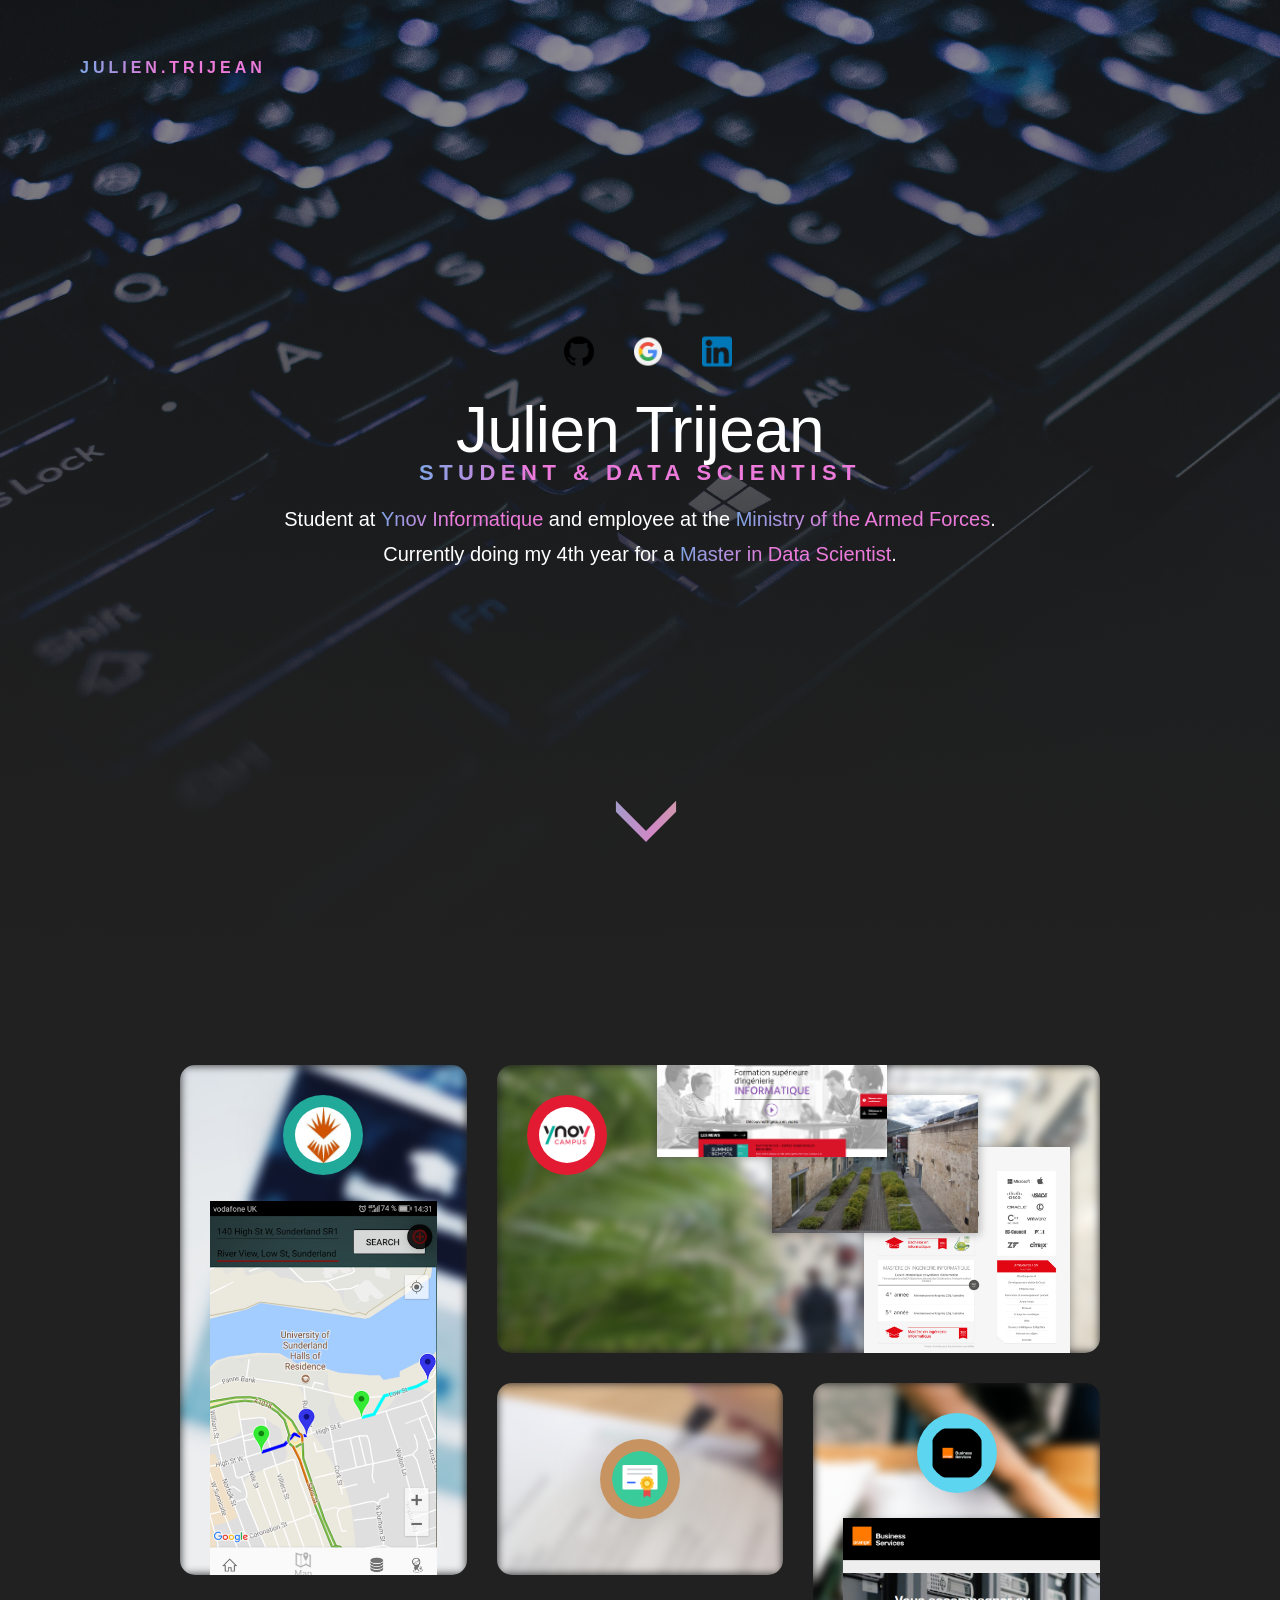
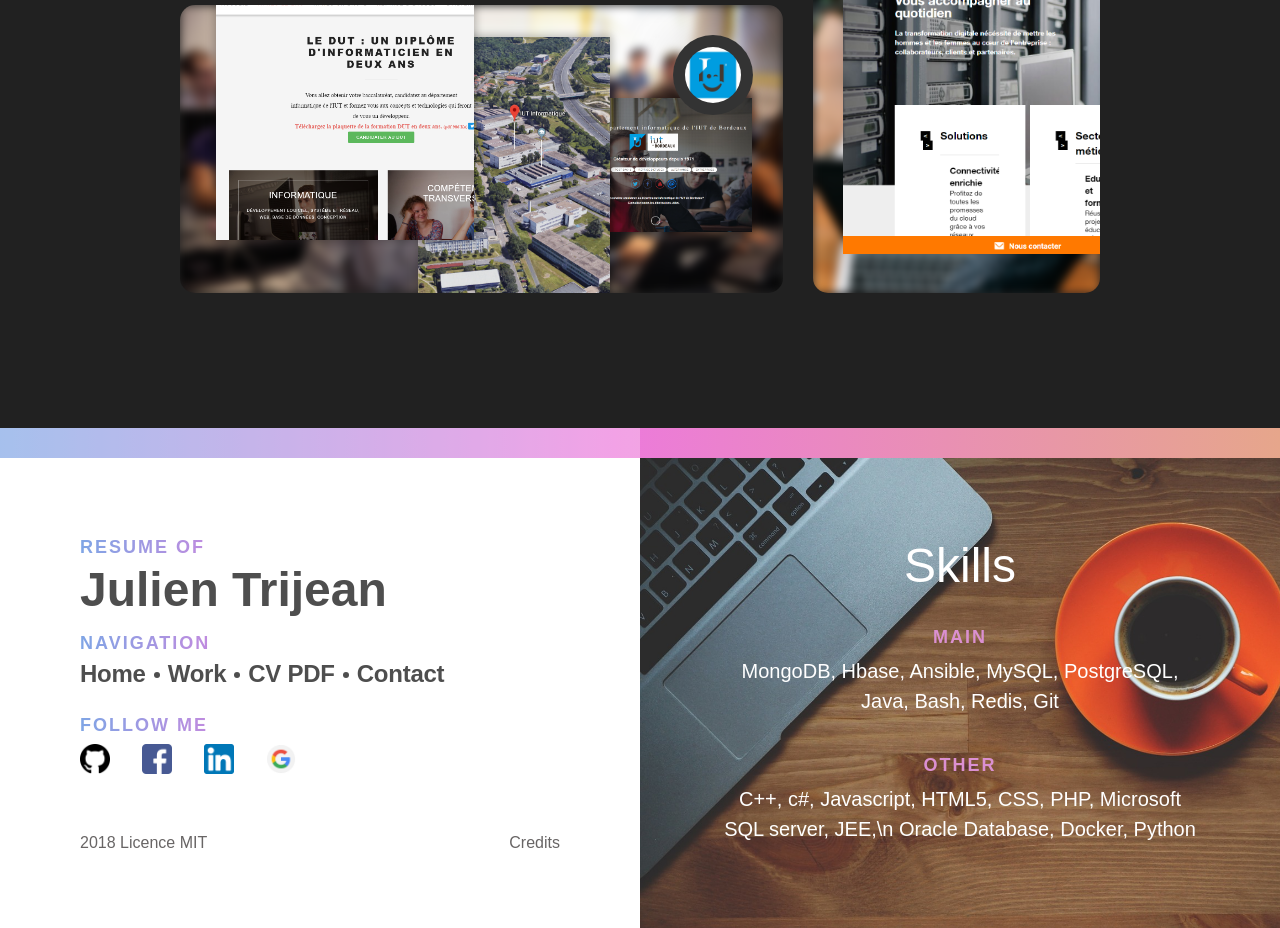
==== commit c80a24be: "update index.html" ====
--- a/index.html
+++ b/index.html
@@ -4,8 +4,8 @@
   <meta http-equiv="Content-Type" content="text/html; charset=UTF-8">
   <title>Julien Trijean - Database developer</title>
   <meta name="viewport" content="width=device-width, initial-scale=1.0, maximum-scale=1.0, user-scalable=0">
-  <meta name="description" content="Resume of Julien Trijean, french student who want to work in database field.">
-  <meta property="og:title" content="Julien Trijean - Database developer">
+  <meta name="description" content="Resume of Julien Trijean, french student who want to work on bigdatas.">
+  <meta property="og:title" content="Julien Trijean - Data scientist">
   <meta property="og:type" content="website">
   <meta property="og:url" content="https://www.am-i-an.unusualperson.com/">
   <meta name="google-site-verification" content="QJqHDwpp_exBFVvrPxZtd65KzOuQHt4CVMCIIvLjIuI" />
@@ -53,11 +53,11 @@
           </a>
         </div>
         <h1>Julien Trijean</h1>
-        <h2 class="typo--colored typo--lg">Student &amp; Database developer</h2>
+        <h2 class="typo--colored typo--lg">Student &amp; Data scientist</h2>
         <div class="p__container">
-          <p class="p--intro">Student at <a href="https://www.ynov.com/formation/ynov-informatique/" target="_blank" class="anchor--underline typo--colored">Ynov Informatique</a> and employee at <a href="https://www.orange-business.com/fr" target="_blank" class="anchor--underline typo--colored">Orange Business Services</a>.
+          <p class="p--intro">Student at <a href="https://www.ynov.com/formation/ynov-informatique/" target="_blank" class="anchor--underline typo--colored">Ynov Informatique</a> and employee at the <a href="https://www.defense.gouv.fr/" target="_blank" class="anchor--underline typo--colored">Ministry of the Armed Forces</a>.
           </p>
-          <p class="p--intro">Currently doing my 3rd year for a <a href="https://www.ingesup.com/formation/bachelor-en-informatique/" target="_blank" class="anchor--underline typo--colored">Bachelor in science computing</a>.
+          <p class="p--intro">Currently doing my 4th year for a <a href="https://www.ynov.com/formation/ynov-masteres/data-scientist/" target="_blank" class="anchor--underline typo--colored">Master in Data Scientist</a>.
           </p>
         </div>
       </div>
@@ -206,7 +206,7 @@
                   <div class="grid__container grid--fullwidth">
                     <div class="grid grid__50">
                       <div class="tile__title">Ynov Informatique</div>
-                      <div class="tile__text">Turned to databases, I'm doing a third year at Ynov Bordeaux</div>
+                      <div class="tile__text">After a Bachelor System & Networks, I'm doing a Data scientist Master</div>
                     </div>
                     <div class="grid grid__50">
                       <h4 class="tile__label cocacola"></h4>
@@ -225,7 +225,7 @@
         </div>
         <div class="tile tile--center tile--mason">
           <div class="tile__inner">
-            <a href="https://education.oracle.com/mysql/mysql-database-administration/product_159?certPage=true">
+            <a href="#">
               <div class="tile__inner-bg"></div>
               <div class="tile__icon center">
                 <div class="brand__icon brand--masontavern">
@@ -259,7 +259,7 @@
               <div class="tile__overlay top">
                 <div class="tile__overlay-inner">
                   <div class="tile__title text--center">Orange Business Services</div>
-                  <div class="tile__text">In apprenticeship, working to create server. I usually use Oracle database, Ansible and Docker.</div>
+                  <div class="tile__text">In apprenticeship, worked to create server. I usually use Oracle database, Ansible and Docker.</div>
                   <div class="tile__overlay-footer">
                     <h4 class="tile__label wela"></h4>
                     <p class="tile__text"></p>
@@ -346,8 +346,8 @@
         <div class="footer--bg grid--equal">
           <div class="vertical--center">
             <h2 class="header--section">Skills</h2><br>
-            <h4>Main</h4><p>MongoDB, MySQL, Oracle Database, Java, Bash, Docker</p>
-            <h4>Other</h4><p>C++, c#, Javascript, HTML5, CSS, PHP, Microsoft SQL server, JEE</p>
+            <h4>Main</h4><p>MongoDB, Hbase, Ansible, MySQL, PostgreSQL, Java, Bash, Redis, Git</p>
+            <h4>Other</h4><p>C++, c#, Javascript, HTML5, CSS, PHP, Microsoft SQL server, JEE,\n Oracle Database, Docker, Python</p>
           </div>
         </div>
       </div>
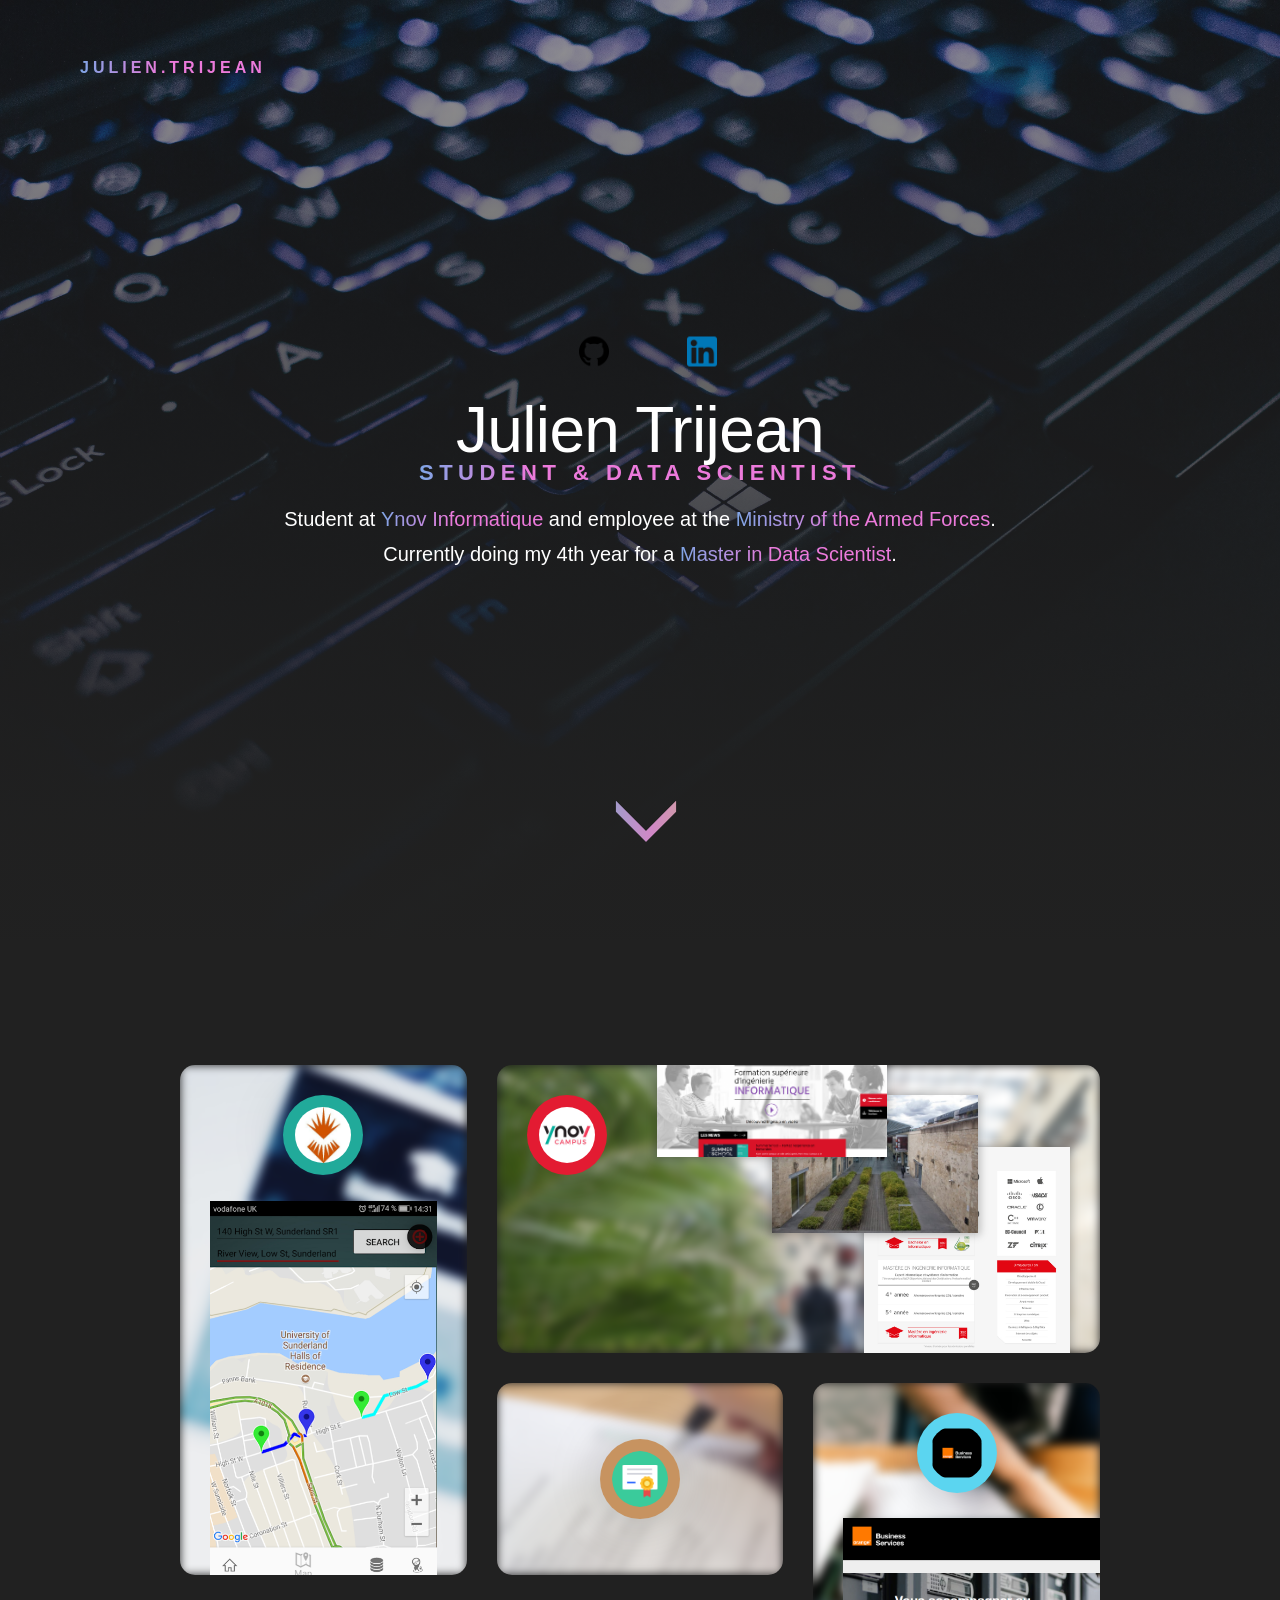
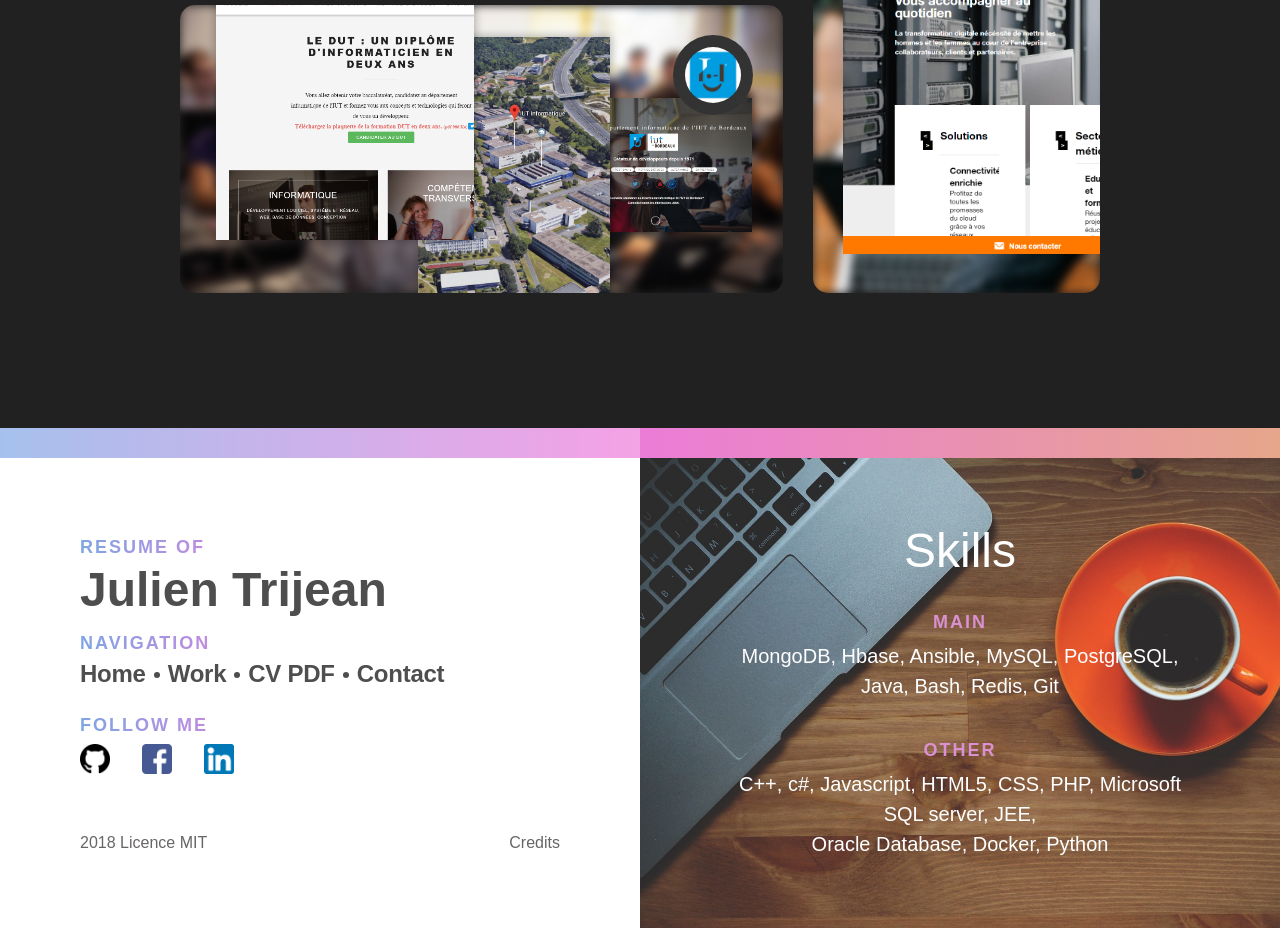
==== commit f0236516: "edit index" ====
--- a/index.html
+++ b/index.html
@@ -45,8 +45,8 @@
           <a target="_blank" href="https://github.com/JujuDesFruits" class="icon--colored">
             <img src="src/git.png" height="30px" alt="">
           </a>
-          <a target="_blank" href="https://plus.google.com/u/0/102270375285293309539" class="icon--colored">
-            <img src="src/google.png" height="30px" alt="">
+          <a target="_blank" href="https://stackoverflow.com/users/story/9670474" class="icon--colored">
+            <img src="src/stack.png" height="30px" alt="">
           </a>
           <a target="_blank" href="https://fr.linkedin.com/in/julien-trijean-21183a147" class="icon--colored">
             <img src="src/link.png" height="30px" alt="">
@@ -259,7 +259,7 @@
               <div class="tile__overlay top">
                 <div class="tile__overlay-inner">
                   <div class="tile__title text--center">Orange Business Services</div>
-                  <div class="tile__text">In apprenticeship, worked to create server. I usually use Oracle database, Ansible and Docker.</div>
+                  <div class="tile__text">At an apprenticeship of 1 year, I worked to create server. I usually use Git, Ansible, Docker and bash.</div>
                   <div class="tile__overlay-footer">
                     <h4 class="tile__label wela"></h4>
                     <p class="tile__text"></p>
@@ -333,8 +333,8 @@
           <a target="_blank" href="https://fr.linkedin.com/in/julien-trijean-21183a147">
             <img src="src/link.png" height="30px" alt="">
           </a>
-          <a target="_blank" href="https://plus.google.com/u/0/102270375285293309539">
-            <img src="src/google.png" height="30px" alt="">
+          <a target="_blank" href="https://stackoverflow.com/users/story/9670474">
+            <img src="src/stack.png" height="30px" alt="">
           </a>
         </div>
         <p class="footer__paragraph">
@@ -347,7 +347,7 @@
           <div class="vertical--center">
             <h2 class="header--section">Skills</h2><br>
             <h4>Main</h4><p>MongoDB, Hbase, Ansible, MySQL, PostgreSQL, Java, Bash, Redis, Git</p>
-            <h4>Other</h4><p>C++, c#, Javascript, HTML5, CSS, PHP, Microsoft SQL server, JEE,\n Oracle Database, Docker, Python</p>
+            <h4>Other</h4><p>C++, c#, Javascript, HTML5, CSS, PHP, Microsoft SQL server, JEE,<br> Oracle Database, Docker, Python</p>
           </div>
         </div>
       </div>
